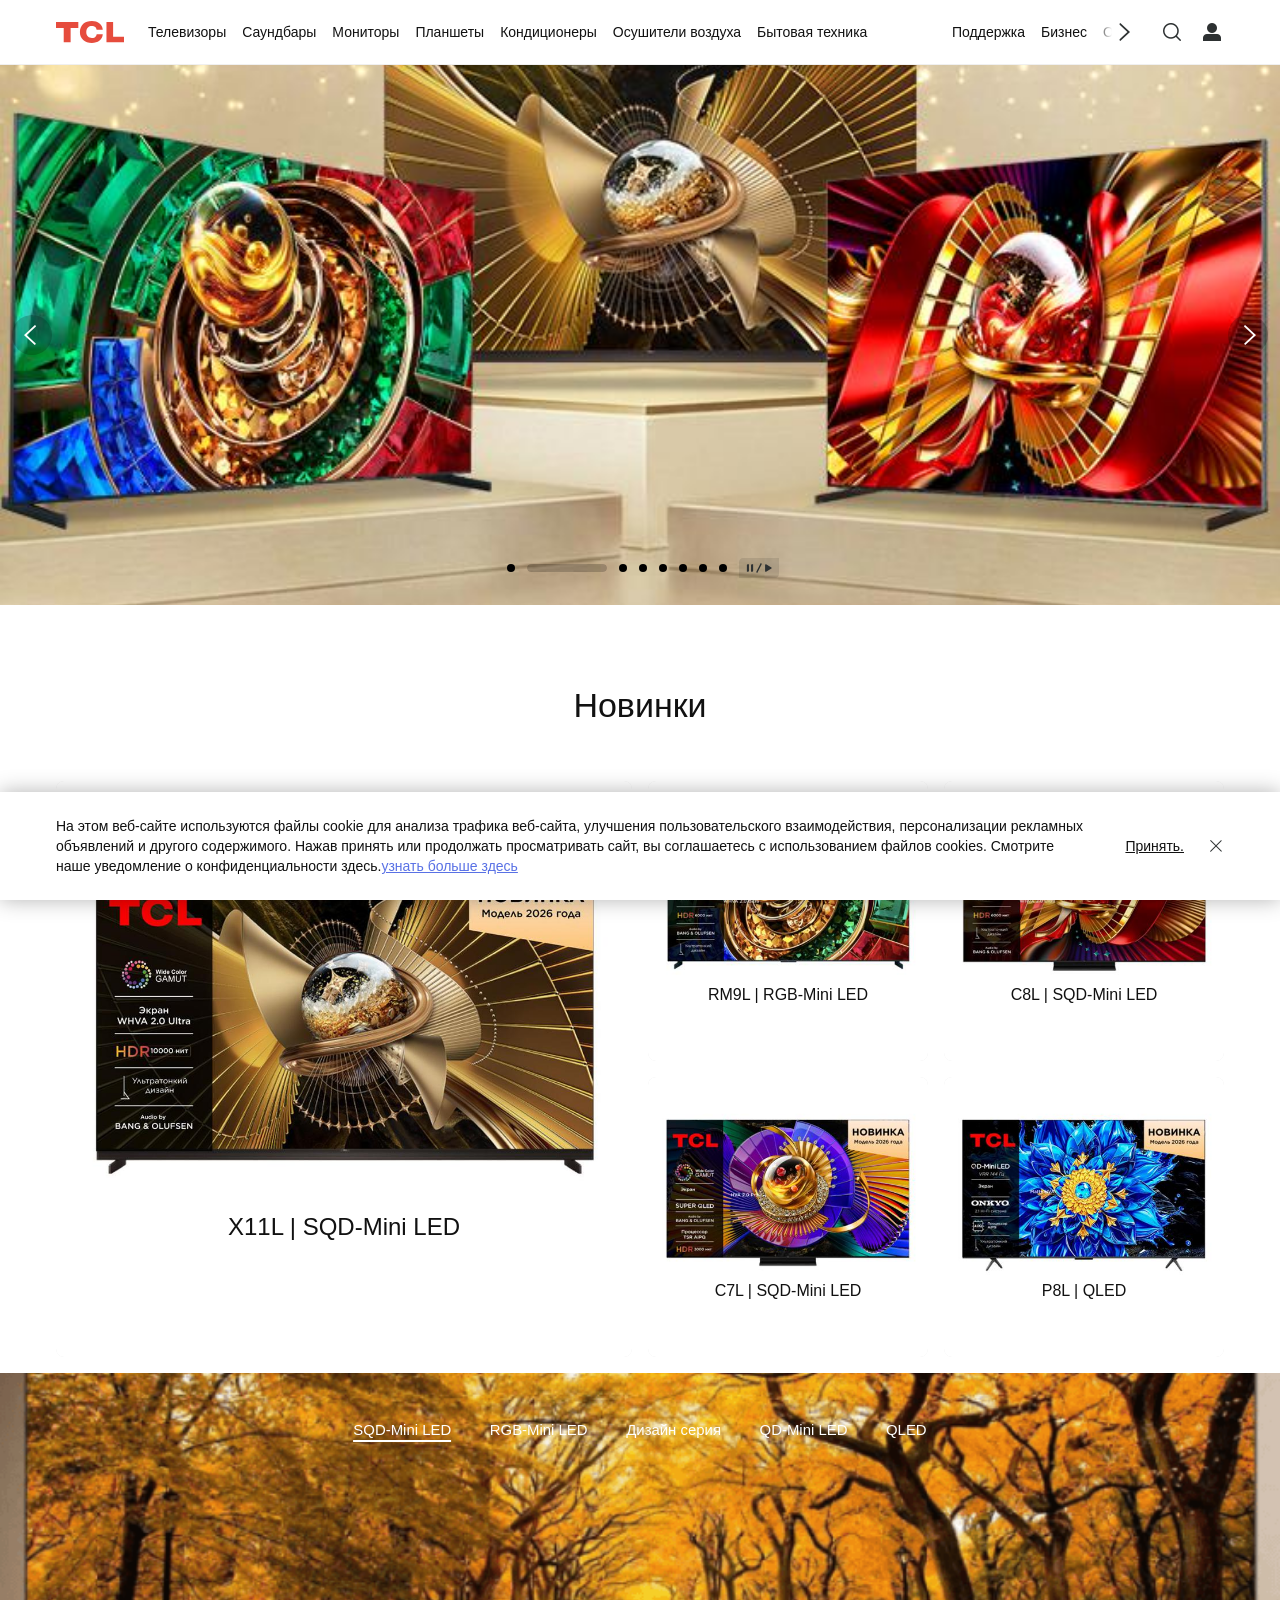
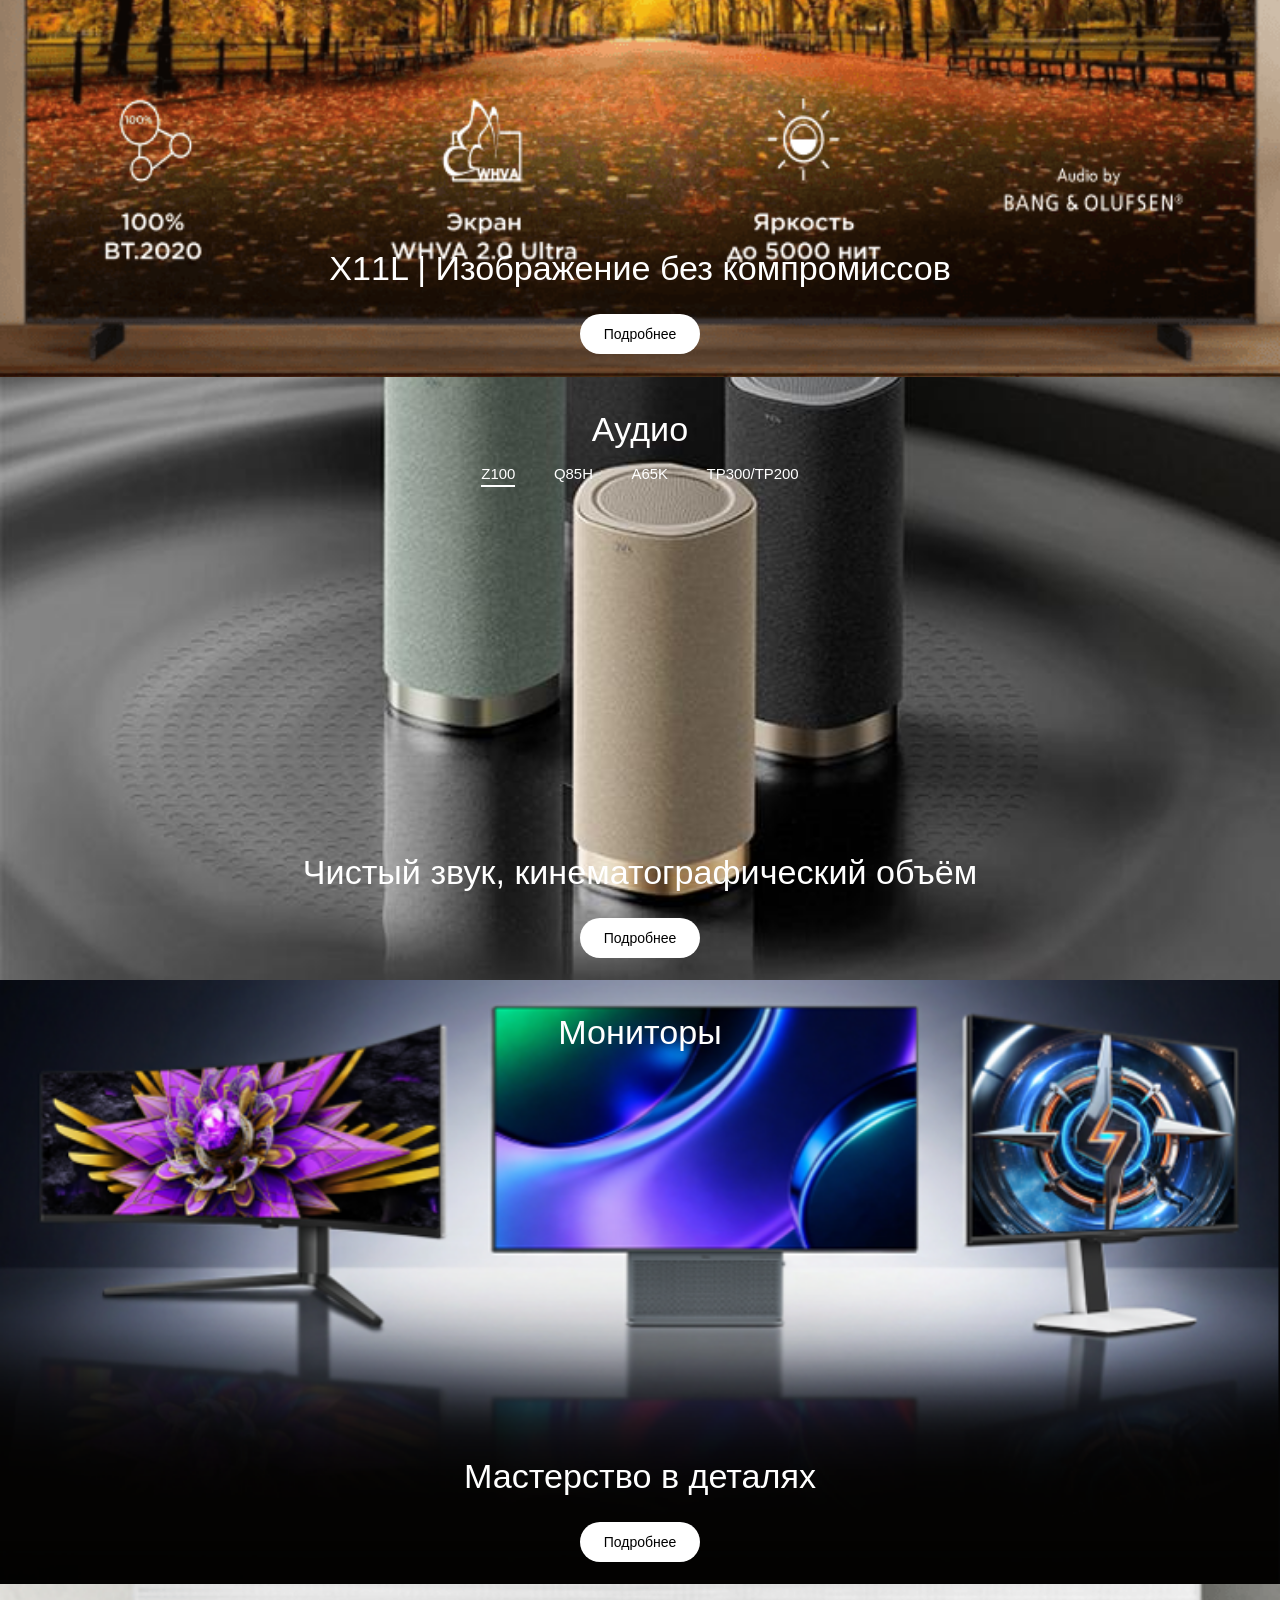
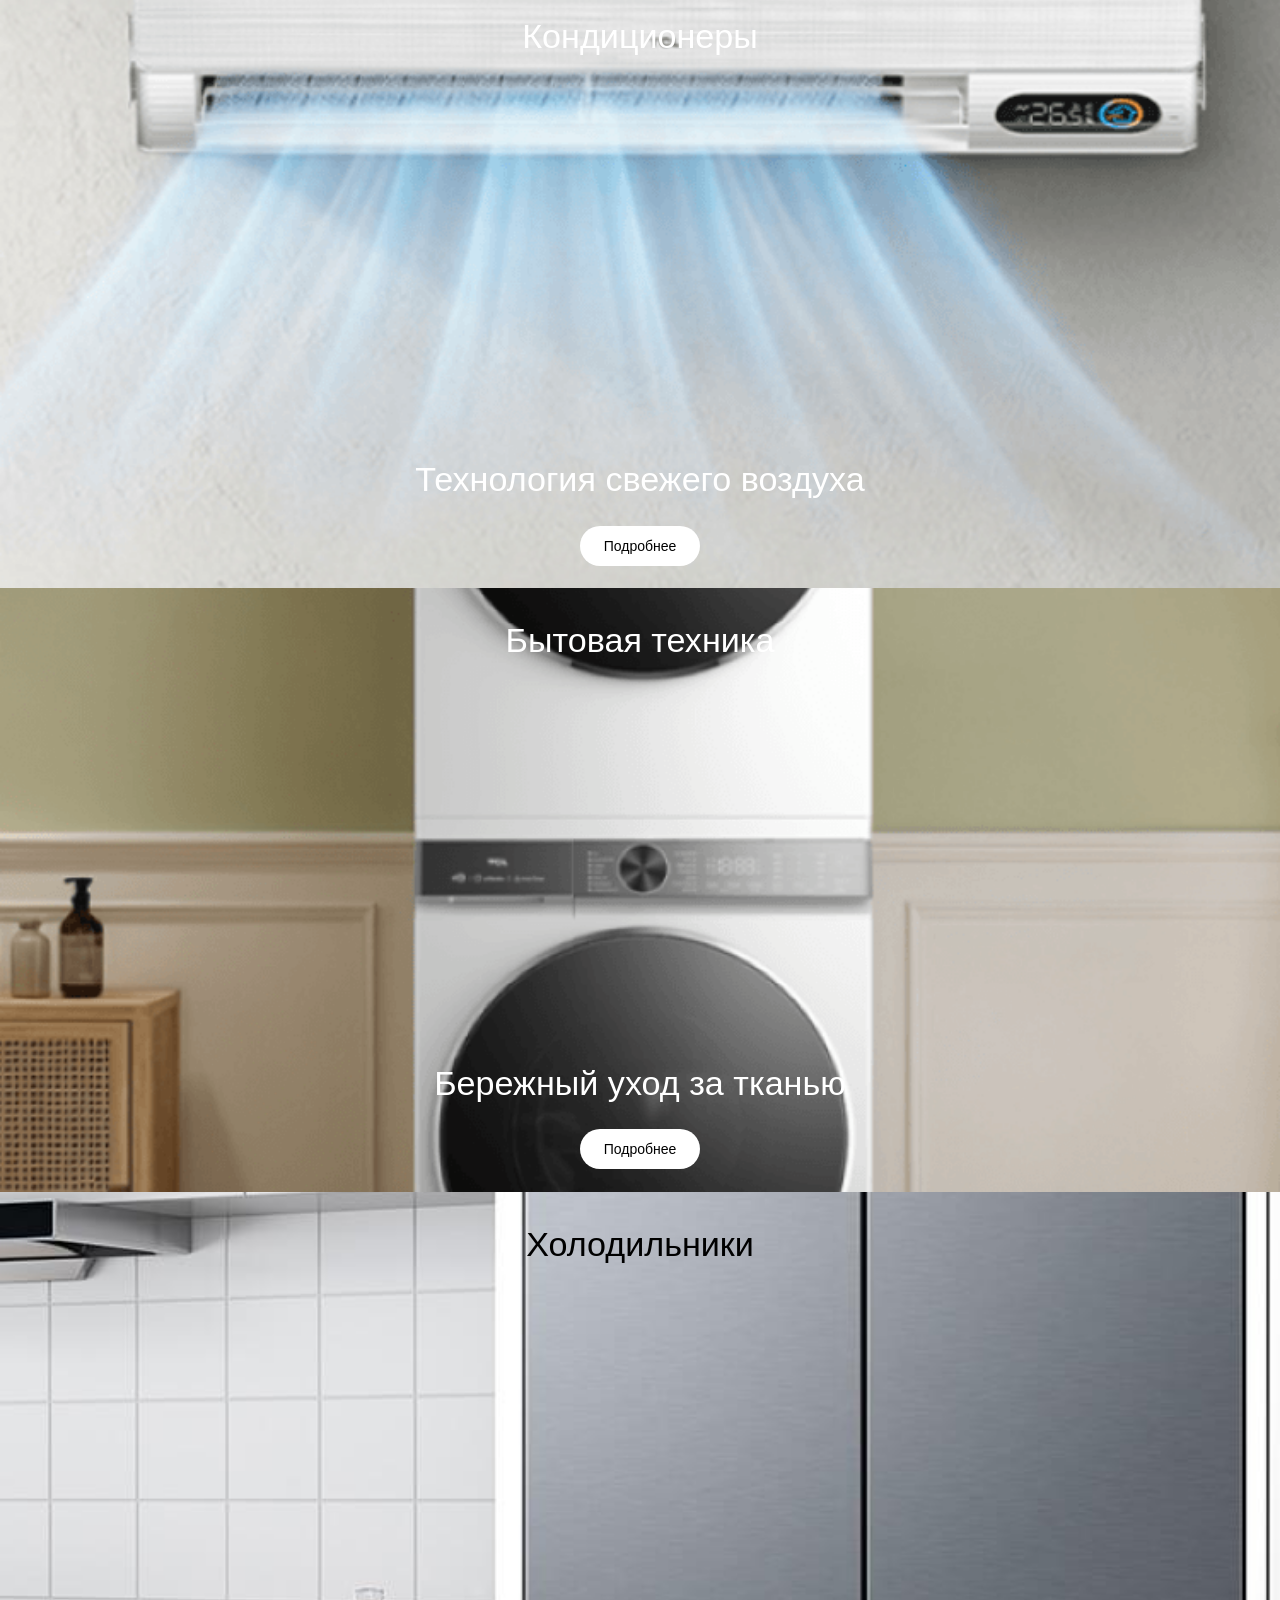
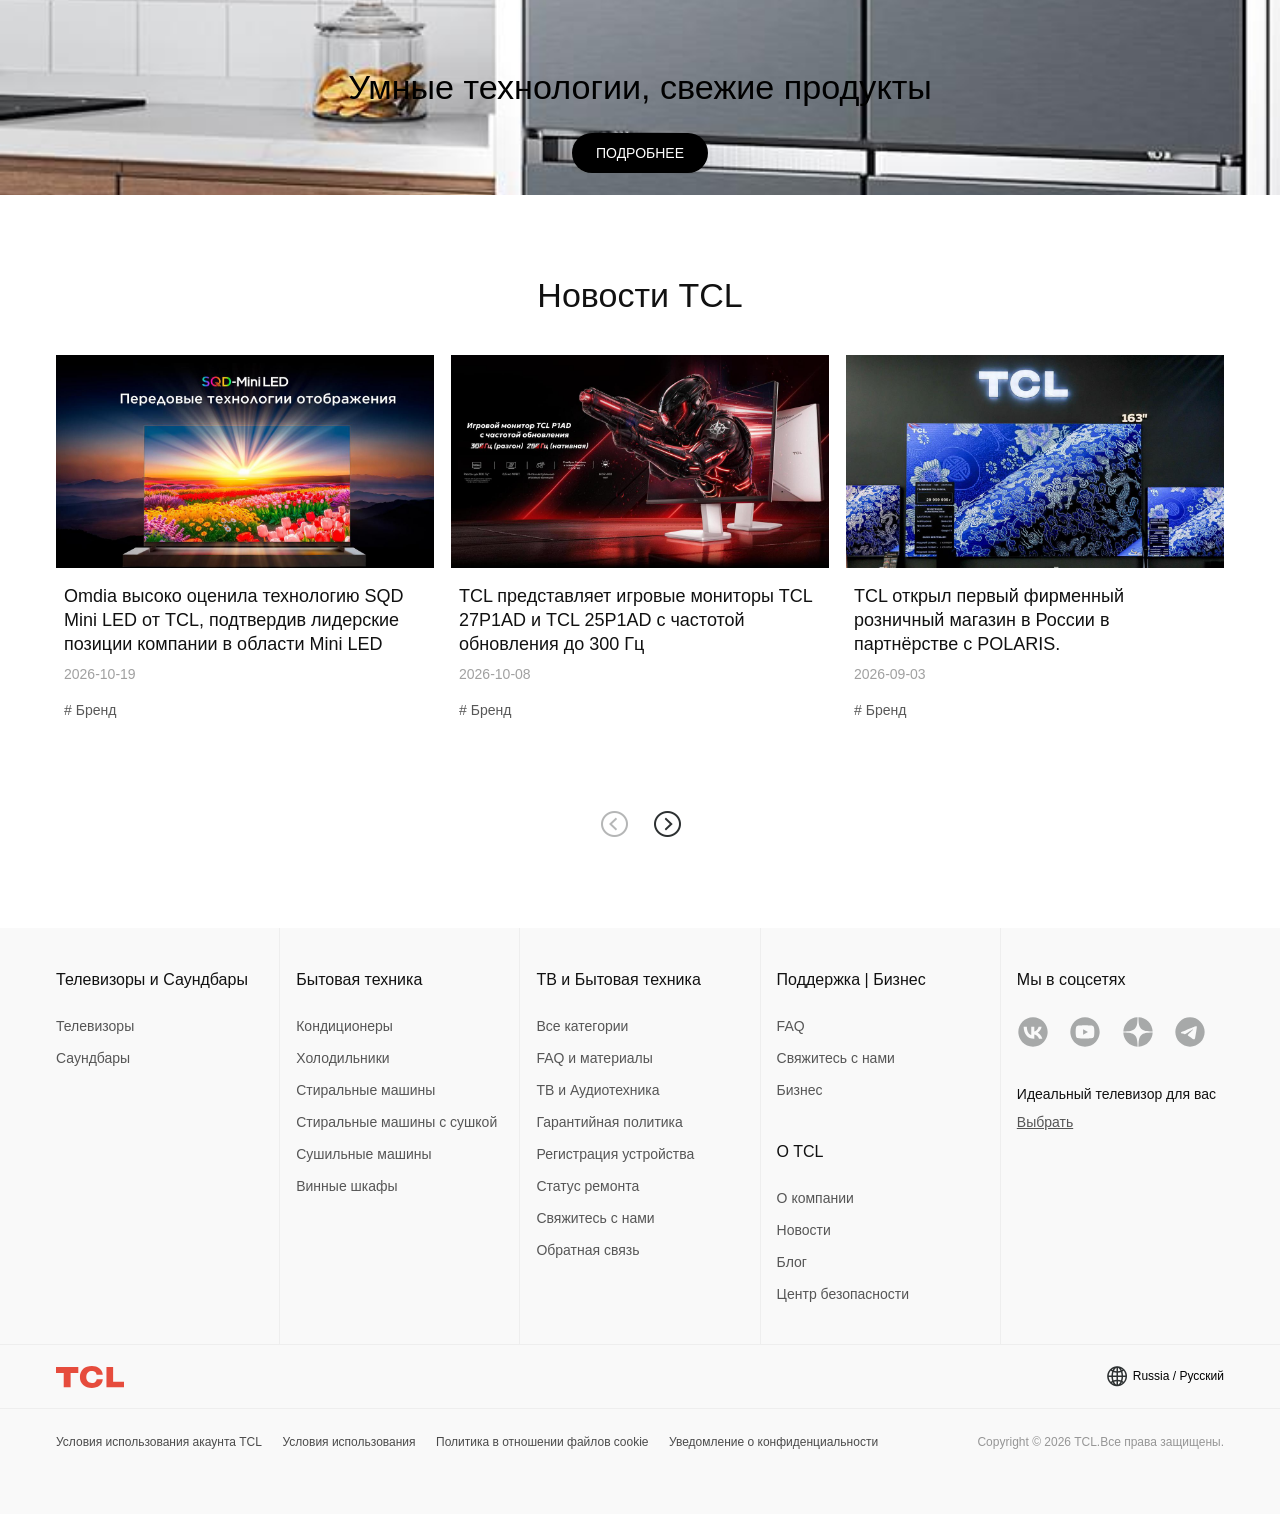
==== index.html @ aa9403be "Fix support panel positioning on mobile viewports" ====
<!DOCTYPE html>
<html lang="ru-RU" data-i18n-dictionary-src="assets/7ce40ca46fc94c44.json">
	<head>
	<meta charset="UTF-8"/>
	
		<title>TCL официальный сайт | ТВ | Кондиционеры | Бытовая техника | TCL Россия</title>
		<meta name="keywords" content="телевизор tcl,тсл телевизор,tcl официальный сайт"/>
		
		<meta name="title" content="TCL официальный сайт | ТВ | Кондиционеры | Бытовая техника | TCL Россия"/>
		<meta name="description" content="TCL - ведущий производитель и ваш надежный партнер в мире электроники и бытовой техники.  Посетите официальный сайт TCL и узнайте больше о наших продуктах. Наслаждайтесь качеством и инновациями вместе с TCL."/>
	
	
	<meta name="pageTitle" content="Официальный сайт TCL - телевизоры и бытовая техника от производителя | TCL Россия "/>
	<meta name="template" content="landing-page-template"/>
	<meta property="og:url" content="https://www.tcl.com/ru/ru"/>
	<meta property="og:title" content="brandsite Home"/>
	<meta property="og:description" content="TCL brand website"/>
	<meta property="og:image" content="assets/2ea41dabae3b292f.jpg"/>
	<meta property="og:image:alt" content="TV product map"/>
	
	
	<meta property="og:type" content="website"/>
	<meta property="og:locale" content="ru_RU"/>
	<meta property="og:app_id" content="312346537452"/>
	<meta name="twitter:card" content="summary_large_image"/>
	
	<meta name="twitter:title" content="brandsite Home"/>
	<meta name="twitter:description" content="TCL brand website"/>
	<meta name="twitter:image" content="assets/2ea41dabae3b292f.jpg"/>
	<meta name="twitter:image:alt" content="TV product map"/>
	
	
	
	
	
	
	
	
	<meta name="viewport" content="width=device-width, initial-scale=1.0, maximum-scale=1.0, user-scalable=0"/>
	
	<link rel="shortcut icon" href="assets/c03fb768f25a1258.ico" type="image/x-icon"/>
	<link rel="icon" href="assets/a84aa3b4e1b37349.gif" type="image/gif"/>

	
	<link rel="canonical" href="https://www.tcl.com/ru/ru"/>
	<link rel="alternate" hreflang="x-default" href="https://www.tcl.com/global/en"> 
<link rel="alternate" hreflang="en" href="https://www.tcl.com/global/en"> 
<link rel="alternate" hreflang="en-sa" href="https://www.tcl.com/sa/en"> 
<link rel="alternate" hreflang="ar-sa" href="https://www.tcl.com/sa/ar"> 
<link rel="alternate" hreflang="tr-tr" href="https://www.tcl.com/tr/tr"> 
<link rel="alternate" hreflang="tr" href="https://www.tcl.com/tr/tr"> 
<link rel="alternate" hreflang="en-tr" href="https://www.tcl.com/tr/en"> 
<link rel="alternate" hreflang="en-BH" href="https://www.tcl.com/gulf/en"> 
<link rel="alternate" hreflang="en-KW" href="https://www.tcl.com/gulf/en"> 
<link rel="alternate" hreflang="en-OM" href="https://www.tcl.com/gulf/en"> 
<link rel="alternate" hreflang="en-QA" href="https://www.tcl.com/gulf/en"> 
<link rel="alternate" hreflang="en-AE" href="https://www.tcl.com/gulf/en"> 
<link rel="alternate" hreflang="ar" href="https://www.tcl.com/gulf/ar"> 
<link rel="alternate" hreflang="en-CY" href="https://www.tcl.com/levant/en"> 
<link rel="alternate" hreflang="en-JO" href="https://www.tcl.com/levant/en"> 
<link rel="alternate" hreflang="en-LB" href="https://www.tcl.com/levant/en"> 
<link rel="alternate" hreflang="en-PS" href="https://www.tcl.com/levant/en"> 
<link rel="alternate" hreflang="en-SY" href="https://www.tcl.com/levant/en"> 
<link rel="alternate" hreflang="ar-CY" href="https://www.tcl.com/levant/ar"> 
<link rel="alternate" hreflang="ar-JO" href="https://www.tcl.com/levant/ar"> 
<link rel="alternate" hreflang="ar-LB" href="https://www.tcl.com/levant/ar"> 
<link rel="alternate" hreflang="ar-PS" href="https://www.tcl.com/levant/ar"> 
<link rel="alternate" hreflang="ar-SY" href="https://www.tcl.com/levant/ar"> 
<link rel="alternate" hreflang="en-il" href="https://www.tcl.com/il/en"> 
<link rel="alternate" hreflang="en-iq" href="https://www.tcl.com/iq/en"> 
<link rel="alternate" hreflang="ar-iq" href="https://www.tcl.com/iq/ar"> 
<link rel="alternate" hreflang="en-BI" href="https://www.tcl.com/eastafrica/en"> 
<link rel="alternate" hreflang="en-CD" href="https://www.tcl.com/eastafrica/en"> 
<link rel="alternate" hreflang="en-KE" href="https://www.tcl.com/eastafrica/en"> 
<link rel="alternate" hreflang="en-RW" href="https://www.tcl.com/eastafrica/en"> 
<link rel="alternate" hreflang="en-SS" href="https://www.tcl.com/eastafrica/en"> 
<link rel="alternate" hreflang="en-TZ" href="https://www.tcl.com/eastafrica/en"> 
<link rel="alternate" hreflang="en-UG" href="https://www.tcl.com/eastafrica/en"> 
<link rel="alternate" hreflang="en-ZA" href="https://www.tcl.com/southafrica/en"> 
<link rel="alternate" hreflang="en-BJ" href="https://www.tcl.com/westafrica/en"> 
<link rel="alternate" hreflang="en-BF" href="https://www.tcl.com/westafrica/en"> 
<link rel="alternate" hreflang="en-CV" href="https://www.tcl.com/westafrica/en"> 
<link rel="alternate" hreflang="en-CI" href="https://www.tcl.com/westafrica/en"> 
<link rel="alternate" hreflang="en-GM" href="https://www.tcl.com/westafrica/en"> 
<link rel="alternate" hreflang="en-GH" href="https://www.tcl.com/westafrica/en"> 
<link rel="alternate" hreflang="en-GN" href="https://www.tcl.com/westafrica/en"> 
<link rel="alternate" hreflang="en-GW" href="https://www.tcl.com/westafrica/en"> 
<link rel="alternate" hreflang="en-LR" href="https://www.tcl.com/westafrica/en"> 
<link rel="alternate" hreflang="en-ML" href="https://www.tcl.com/westafrica/en"> 
<link rel="alternate" hreflang="en-MR" href="https://www.tcl.com/westafrica/en"> 
<link rel="alternate" hreflang="en-NE" href="https://www.tcl.com/westafrica/en"> 
<link rel="alternate" hreflang="en-SH" href="https://www.tcl.com/westafrica/en"> 
<link rel="alternate" hreflang="en-SN" href="https://www.tcl.com/westafrica/en"> 
<link rel="alternate" hreflang="en-SL" href="https://www.tcl.com/westafrica/en"> 
<link rel="alternate" hreflang="en-TG" href="https://www.tcl.com/westafrica/en"> 
<link rel="alternate" hreflang="fr-BJ" href="https://www.tcl.com/westafrica/fr"> 
<link rel="alternate" hreflang="fr-BF" href="https://www.tcl.com/westafrica/fr"> 
<link rel="alternate" hreflang="fr-CV" href="https://www.tcl.com/westafrica/fr"> 
<link rel="alternate" hreflang="fr-CI" href="https://www.tcl.com/westafrica/fr"> 
<link rel="alternate" hreflang="fr-GM" href="https://www.tcl.com/westafrica/fr"> 
<link rel="alternate" hreflang="fr-GH" href="https://www.tcl.com/westafrica/fr"> 
<link rel="alternate" hreflang="fr-GN" href="https://www.tcl.com/westafrica/fr"> 
<link rel="alternate" hreflang="fr-GW" href="https://www.tcl.com/westafrica/fr"> 
<link rel="alternate" hreflang="fr-LR" href="https://www.tcl.com/westafrica/fr"> 
<link rel="alternate" hreflang="fr-ML" href="https://www.tcl.com/westafrica/fr"> 
<link rel="alternate" hreflang="fr-MR" href="https://www.tcl.com/westafrica/fr"> 
<link rel="alternate" hreflang="fr-NE" href="https://www.tcl.com/westafrica/fr"> 
<link rel="alternate" hreflang="fr-NG" href="https://www.tcl.com/westafrica/fr"> 
<link rel="alternate" hreflang="fr-SH" href="https://www.tcl.com/westafrica/fr"> 
<link rel="alternate" hreflang="fr-SN" href="https://www.tcl.com/westafrica/fr"> 
<link rel="alternate" hreflang="fr-SL" href="https://www.tcl.com/westafrica/fr"> 
<link rel="alternate" hreflang="fr-TG" href="https://www.tcl.com/westafrica/fr"> 
<link rel="alternate" hreflang="en-DZ" href="https://www.tcl.com/northafrica/en"> 
<link rel="alternate" hreflang="en-LY" href="https://www.tcl.com/northafrica/en"> 
<link rel="alternate" hreflang="en-SD" href="https://www.tcl.com/northafrica/en"> 
<link rel="alternate" hreflang="en-TN" href="https://www.tcl.com/northafrica/en"> 
<link rel="alternate" hreflang="en-EH" href="https://www.tcl.com/northafrica/en"> 
<link rel="alternate" hreflang="ar-DZ" href="https://www.tcl.com/northafrica/ar"> 
<link rel="alternate" hreflang="ar-LY" href="https://www.tcl.com/northafrica/ar"> 
<link rel="alternate" hreflang="ar-SD" href="https://www.tcl.com/northafrica/ar"> 
<link rel="alternate" hreflang="ar-TN" href="https://www.tcl.com/northafrica/ar"> 
<link rel="alternate" hreflang="ar-EH" href="https://www.tcl.com/northafrica/ar"> 
<link rel="alternate" hreflang="fr-DZ" href="https://www.tcl.com/northafrica/fr"> 
<link rel="alternate" hreflang="fr-EG" href="https://www.tcl.com/northafrica/fr"> 
<link rel="alternate" hreflang="fr-LY" href="https://www.tcl.com/northafrica/fr"> 
<link rel="alternate" hreflang="fr-SD" href="https://www.tcl.com/northafrica/fr"> 
<link rel="alternate" hreflang="fr-TN" href="https://www.tcl.com/northafrica/fr"> 
<link rel="alternate" hreflang="fr-EH" href="https://www.tcl.com/northafrica/fr"> 
<link rel="alternate" hreflang="en-in" href="https://www.tcl.com/in/en"> 
<link rel="alternate" hreflang="ja-jp" href="https://www.tcl.com/jp/ja"> 
<link rel="alternate" hreflang="ja" href="https://www.tcl.com/jp/ja"> 
<link rel="alternate" hreflang="en-my" href="https://www.tcl.com/my/en"> 
<link rel="alternate" hreflang="id-id" href="https://www.tcl.com/id/id"> 
<link rel="alternate" hreflang="id" href="https://www.tcl.com/id/id"> 
<link rel="alternate" hreflang="en-pk" href="https://www.tcl.com/pk/en"> 
<link rel="alternate" hreflang="vi-vn" href="https://www.tcl.com/vn/vi"> 
<link rel="alternate" hreflang="vi" href="https://www.tcl.com/vn/vi"> 
<link rel="alternate" hreflang="th-th" href="https://www.tcl.com/th/th"> 
<link rel="alternate" hreflang="th" href="https://www.tcl.com/th/th"> 
<link rel="alternate" hreflang="pt-br" href="https://www.tcl.com/br/pt"> 
<link rel="alternate" hreflang="pt" href="https://www.tcl.com/br/pt"> 
<link rel="alternate" hreflang="ru-ru" href="https://www.tcl.com/ru/ru"> 
<link rel="alternate" hreflang="en-AT" href="https://www.tcl.com/eu/en"> 
<link rel="alternate" hreflang="en-BE" href="https://www.tcl.com/eu/en"> 
<link rel="alternate" hreflang="en-BG" href="https://www.tcl.com/eu/en"> 
<link rel="alternate" hreflang="en-HR" href="https://www.tcl.com/eu/en"> 
<link rel="alternate" hreflang="en-CZ" href="https://www.tcl.com/eu/en"> 
<link rel="alternate" hreflang="en-DK" href="https://www.tcl.com/eu/en"> 
<link rel="alternate" hreflang="en-EE" href="https://www.tcl.com/eu/en"> 
<link rel="alternate" hreflang="en-FI" href="https://www.tcl.com/eu/en"> 
<link rel="alternate" hreflang="en-FR" href="https://www.tcl.com/eu/en"> 
<link rel="alternate" hreflang="en-DE" href="https://www.tcl.com/eu/en"> 
<link rel="alternate" hreflang="en-GR" href="https://www.tcl.com/eu/en"> 
<link rel="alternate" hreflang="en-HU" href="https://www.tcl.com/eu/en"> 
<link rel="alternate" hreflang="en-IT" href="https://www.tcl.com/eu/en"> 
<link rel="alternate" hreflang="en-LV" href="https://www.tcl.com/eu/en"> 
<link rel="alternate" hreflang="en-LT" href="https://www.tcl.com/eu/en"> 
<link rel="alternate" hreflang="en-LU" href="https://www.tcl.com/eu/en"> 
<link rel="alternate" hreflang="en-MT" href="https://www.tcl.com/eu/en"> 
<link rel="alternate" hreflang="en-NL" href="https://www.tcl.com/eu/en"> 
<link rel="alternate" hreflang="en-PL" href="https://www.tcl.com/eu/en"> 
<link rel="alternate" hreflang="en-PT" href="https://www.tcl.com/eu/en"> 
<link rel="alternate" hreflang="en-RO" href="https://www.tcl.com/eu/en"> 
<link rel="alternate" hreflang="en-SK" href="https://www.tcl.com/eu/en"> 
<link rel="alternate" hreflang="en-SI" href="https://www.tcl.com/eu/en"> 
<link rel="alternate" hreflang="en-ES" href="https://www.tcl.com/eu/en"> 
<link rel="alternate" hreflang="en-SE" href="https://www.tcl.com/eu/en"> 
<link rel="alternate" hreflang="es-mx" href="https://www.tcl.com/mx/es"> 
<link rel="alternate" hreflang="bg-bg" href="https://www.tcl.com/bg/bg"> 
<link rel="alternate" hreflang="bg" href="https://www.tcl.com/bg/bg"> 
<link rel="alternate" hreflang="zh-cn" href="https://www.tcl.com/cn/zh"> 
<link rel="alternate" hreflang="zh" href="https://www.tcl.com/cn/zh"> 
<link rel="alternate" hreflang="en-gb" href="https://www.tcl.com/uk/en"> 
<link rel="alternate" hreflang="en-ie" href="https://www.tcl.com/ie/en"> 
<link rel="alternate" hreflang="en-ph" href="https://www.tcl.com/ph/en"> 
<link rel="alternate" hreflang="en-JM" href="https://www.tcl.com/latin/en"> 
<link rel="alternate" hreflang="en-FK" href="https://www.tcl.com/latin/en"> 
<link rel="alternate" hreflang="es" href="https://www.tcl.com/latin/es"> 
<link rel="alternate" hreflang="fr-fr" href="https://www.tcl.com/fr/fr"> 
<link rel="alternate" hreflang="fr" href="https://www.tcl.com/fr/fr"> 
<link rel="alternate" hreflang="es-ec" href="https://www.tcl.com/ec/es"> 
<link rel="alternate" hreflang="fr-be" href="https://www.tcl.com/be/fr"> 
<link rel="alternate" hreflang="nl-be" href="https://www.tcl.com/be/nl"> 
<link rel="alternate" hreflang="nl" href="https://www.tcl.com/be/nl"> 
<link rel="alternate" hreflang="en-sg" href="https://www.tcl.com/sg/en"> 
<link rel="alternate" hreflang="en-co" href="https://www.tcl.com/co/en"> 
<link rel="alternate" hreflang="es-co" href="https://www.tcl.com/co/es"> 
<link rel="alternate" hreflang="nl-nl" href="https://www.tcl.com/nl/nl"> 
<link rel="alternate" hreflang="it-it" href="https://www.tcl.com/it/it"> 
<link rel="alternate" hreflang="it" href="https://www.tcl.com/it/it"> 
<link rel="alternate" hreflang="es-es" href="https://www.tcl.com/es/es"> 
<link rel="alternate" hreflang="de-de" href="https://www.tcl.com/de/de"> 
<link rel="alternate" hreflang="de" href="https://www.tcl.com/de/de"> 
<link rel="alternate" hreflang="pl-pl" href="https://www.tcl.com/pl/pl"> 
<link rel="alternate" hreflang="pl" href="https://www.tcl.com/pl/pl"> 
<link rel="alternate" hreflang="es-ar" href="https://www.tcl.com/ar/es"> 
<link rel="alternate" hreflang="de-AT" href="https://www.tcl.com/at/de"> 
<link rel="alternate" hreflang="es-uy" href="https://www.tcl.com/uy/es"> 
<link rel="alternate" hreflang="cs-cz" href="https://www.tcl.com/cz/cs"> 
<link rel="alternate" hreflang="cs" href="https://www.tcl.com/cz/cs"> 
<link rel="alternate" hreflang="pt-pt" href="https://www.tcl.com/pt/pt"> 
<link rel="alternate" hreflang="el-gr" href="https://www.tcl.com/gr/el"> 
<link rel="alternate" hreflang="el" href="https://www.tcl.com/gr/el"> 
<link rel="alternate" hreflang="en-mn" href="https://www.tcl.com/mn/en"> 
<link rel="alternate" hreflang="mn-mn" href="https://www.tcl.com/mn/mn"> 
<link rel="alternate" hreflang="mn" href="https://www.tcl.com/mn/mn"> 
<link rel="alternate" hreflang="sk-sk" href="https://www.tcl.com/sk/sk"> 
<link rel="alternate" hreflang="sk" href="https://www.tcl.com/sk/sk"> 
<link rel="alternate" hreflang="sv-se" href="https://www.tcl.com/se/sv"> 
<link rel="alternate" hreflang="sv" href="https://www.tcl.com/se/sv"> 
<link rel="alternate" hreflang="hr-hr" href="https://www.tcl.com/hr/hr"> 
<link rel="alternate" hreflang="hr" href="https://www.tcl.com/hr/hr"> 
<link rel="alternate" hreflang="en-kz" href="https://www.tcl.com/kz/en"> 
<link rel="alternate" hreflang="ru-kz" href="https://www.tcl.com/kz/ru"> 
<link rel="alternate" hreflang="hu-hu" href="https://www.tcl.com/hu/hu"> 
<link rel="alternate" hreflang="hu" href="https://www.tcl.com/hu/hu"> 
<link rel="alternate" hreflang="et-ee" href="https://www.tcl.com/ee/et"> 
<link rel="alternate" hreflang="et" href="https://www.tcl.com/ee/et"> 
<link rel="alternate" hreflang="en-kr" href="https://www.tcl.com/kr/en"> 
<link rel="alternate" hreflang="ko-kr" href="https://www.tcl.com/kr/ko"> 
<link rel="alternate" hreflang="ko" href="https://www.tcl.com/kr/ko"> 
<link rel="alternate" hreflang="sr-rs" href="https://www.tcl.com/rs/sr"> 
<link rel="alternate" hreflang="sr" href="https://www.tcl.com/rs/sr"> 
<link rel="alternate" hreflang="en-MV" href="https://www.tcl.com/asia/en"> 
<link rel="alternate" hreflang="en-BT" href="https://www.tcl.com/asia/en"> 
<link rel="alternate" hreflang="ru" href="https://www.tcl.com/asia/ru"> 
<link rel="alternate" hreflang="ro-ro" href="https://www.tcl.com/ro/ro"> 
<link rel="alternate" hreflang="ro" href="https://www.tcl.com/ro/ro"> 
<link rel="alternate" hreflang="uk-ua" href="https://www.tcl.com/ua/uk"> 
<link rel="alternate" hreflang="uk" href="https://www.tcl.com/ua/uk"> 
<link rel="alternate" hreflang="fi-fi" href="https://www.tcl.com/fi/fi"> 
<link rel="alternate" hreflang="fi" href="https://www.tcl.com/fi/fi"> 
<link rel="alternate" hreflang="nb-no" href="https://www.tcl.com/no/nb"> 
<link rel="alternate" hreflang="nb" href="https://www.tcl.com/no/nb"> 
<link rel="alternate" hreflang="da-dk" href="https://www.tcl.com/dk/da"> 
<link rel="alternate" hreflang="da" href="https://www.tcl.com/dk/da"> 
<link rel="alternate" hreflang="en-hk" href="https://www.tcl.com/hk/en"> 
<link rel="alternate" hreflang="zh-Hant-HK" href="https://www.tcl.com/hk/zh-hk"> 
<link rel="alternate" hreflang="zh-Hant" href="https://www.tcl.com/hk/zh-hk"> 
<link rel="alternate" hreflang="fr-pf" href="https://www.tcl.com/pf/fr"> 
<link rel="alternate" hreflang="ru-ge" href="https://www.tcl.com/ge/ru"> 
<link rel="alternate" hreflang="en-au" href="https://www.tcl.com/au/en"> 
<link rel="alternate" hreflang="sl-sl" href="https://www.tcl.com/sl/sl"> 
<link rel="alternate" hreflang="sl" href="https://www.tcl.com/sl/sl"> 
<link rel="alternate" hreflang="be-by" href="https://www.tcl.com/by/be"> 
<link rel="alternate" hreflang="be" href="https://www.tcl.com/by/be"> 
<link rel="alternate" hreflang="es-py" href="https://www.tcl.com/py/es"> 
<link rel="alternate" hreflang="de-ch" href="https://www.tcl.com/ch/de"> 
<link rel="alternate" hreflang="en-ch" href="https://www.tcl.com/ch/en"> 
<link rel="alternate" hreflang="mk-mk" href="https://www.tcl.com/mk/mk"> 
<link rel="alternate" hreflang="mk" href="https://www.tcl.com/mk/mk"> 
<link rel="alternate" hreflang="es-pe" href="https://www.tcl.com/pe/es"> 
<link rel="alternate" hreflang="fr-MA" href="https://www.tcl.com/ma/fr"> 
<link rel="alternate" hreflang="en-nz" href="https://www.tcl.com/nz/en"> 
<link rel="alternate" hreflang="en-eg" href="https://www.tcl.com/eg/en"> 
<link rel="alternate" hreflang="ar-eg" href="https://www.tcl.com/eg/ar"> 
<link rel="alternate" hreflang="en-us " href="https://us.tcl.com/"> 
<link rel="alternate" hreflang="en-ca     " href="https://ca-en.tcl.com/"> 
<link rel="alternate" hreflang="fr-ca" href="https://ca-fr.tcl.com/"> 
<link rel="alternate" hreflang="x-default" href="https://www.tcl.com/ru/ru"> 


	
	<script src="assets/bb407a8ad79e1c9f.json"></script>
	
		
	
	
	
		
    
<link rel="stylesheet" href="assets/1f441dcaa679e597.css" type="text/css">



	

	


    
<link rel="stylesheet" href="assets/20763c0066673d68.css" type="text/css">
<script src="assets/07dd0e4d683c27a0.js"></script>
<script src="assets/21108cdb82801ce8.js"></script>







	
    
    

    

    
    
    
<link rel="stylesheet" href="assets/29aec44756ee2054.css" type="text/css">
<link rel="stylesheet" href="assets/6129ff410d529d38.css" type="text/css">



    

	

	
	
		
    
<link rel="stylesheet" href="assets/c541e4f730df43c1.css" type="text/css">



		
		
		
		
		
		
		
		
		
		
	

	
	
		
	

	
	<script type="application/ld+json">
{
"@context": "https://schema.org",
"@type": "WebSite",
"name": "TCL",
"alternateName": ["TCL Official", "TCL Electronics", "TCL Brand", "tcl.com"],
"url": "https://www.tcl.com/"
}
</script>

	
	<script type="application/ld+json">{"@type":"Organization","logo":"assets/adc0ee944d8b843c.ico","@context":"https://schema.org","url":"https://www.tcl.com/ru/ru"}</script>

	
	

	
	
</head>
	<body class="page basicpage" id="page-fce87fbea8">
		
		
		
			
			
    
<script src="assets/8e543dc609e4456f.js"></script>



			
			<input type="hidden" name="rootPath" id="rootPath" value="/ru/ru"/>
			<input type="hidden" name="rootRes" id="rootRes" value="/content/brandsite/ru/ru"/>
			<input type="hidden" name="siteName" id="siteName" value="Russia / Pусский"/>
			<input type="hidden" name="regionName" id="regionName" value="Europe"/>
			<input type="hidden" name="countryCode" id="countryCode" value="RU"/>
			<input type="hidden" name="languageCode" id="languageCode" value="ru"/>
			<input type="hidden" name="areaCode" id="areaCode"/>
			<script type="text/javascript">
				Granite.I18n.setLocale(document.getElementById('languageCode').value);
			</script>
			




			



			
<div class="root container responsivegrid">

    
    
    
    <div id="container-d3fa4bc94c" class="cmp-container">
        
        <div class="container responsivegrid">

    
    
    
    <div id="container-586a0cef17" class="cmp-container">
        
        <div class="experiencefragment">
<div id="experiencefragment-06777fef5e" class="cmp-experiencefragment cmp-experiencefragment--header">


    
    <div id="container-a54f62de1c" class="cmp-container">
        


<div class="aem-Grid aem-Grid--12 aem-Grid--default--12 ">
    
    <div class="select-country aem-GridColumn aem-GridColumn--default--12">
	<input type="hidden" id="allSiteList" value="{&#34;AD&#34;:[{&#34;name&#34;:&#34;Europe/ English&#34;,&#34;link&#34;:&#34;/eu/en&#34;}],&#34;AE&#34;:[{&#34;name&#34;:&#34;Gulf / English&#34;,&#34;link&#34;:&#34;/gulf/en&#34;},{&#34;name&#34;:&#34;Gulf / العربية&#34;,&#34;link&#34;:&#34;/gulf/ar&#34;}],&#34;AG&#34;:[{&#34;name&#34;:&#34;Latin / Español&#34;,&#34;link&#34;:&#34;/latin/es&#34;},{&#34;name&#34;:&#34;Latin / English&#34;,&#34;link&#34;:&#34;/latin/en&#34;}],&#34;AL&#34;:[{&#34;name&#34;:&#34;Europe/ English&#34;,&#34;link&#34;:&#34;/eu/en&#34;}],&#34;AM&#34;:[{&#34;name&#34;:&#34;Asia / English&#34;,&#34;link&#34;:&#34;/asia/en&#34;},{&#34;name&#34;:&#34;Asia / Pусский&#34;,&#34;link&#34;:&#34;/asia/ru&#34;}],&#34;AO&#34;:[{&#34;name&#34;:&#34;TCL West Africa / English&#34;,&#34;link&#34;:&#34;/westafrica/en&#34;},{&#34;name&#34;:&#34;TCL West Africa / Français&#34;,&#34;link&#34;:&#34;/westafrica/fr&#34;}],&#34;AR&#34;:[{&#34;name&#34;:&#34;Argentina / Español&#34;,&#34;link&#34;:&#34;/ar/es&#34;}],&#34;AT&#34;:[{&#34;name&#34;:&#34;Austria / Deutsch&#34;,&#34;link&#34;:&#34;/at/de&#34;}],&#34;AU&#34;:[{&#34;name&#34;:&#34;Australia / English&#34;,&#34;link&#34;:&#34;/au/en&#34;}],&#34;AW&#34;:[{&#34;name&#34;:&#34;Latin / Español&#34;,&#34;link&#34;:&#34;/latin/es&#34;},{&#34;name&#34;:&#34;Latin / English&#34;,&#34;link&#34;:&#34;/latin/en&#34;}],&#34;AX&#34;:[{&#34;name&#34;:&#34;Europe/ English&#34;,&#34;link&#34;:&#34;/eu/en&#34;}],&#34;AZ&#34;:[{&#34;name&#34;:&#34;Asia / English&#34;,&#34;link&#34;:&#34;/asia/en&#34;},{&#34;name&#34;:&#34;Asia / Pусский&#34;,&#34;link&#34;:&#34;/asia/ru&#34;}],&#34;BA&#34;:[{&#34;name&#34;:&#34;Europe/ English&#34;,&#34;link&#34;:&#34;/eu/en&#34;}],&#34;BB&#34;:[{&#34;name&#34;:&#34;Latin / Español&#34;,&#34;link&#34;:&#34;/latin/es&#34;},{&#34;name&#34;:&#34;Latin / English&#34;,&#34;link&#34;:&#34;/latin/en&#34;}],&#34;BE&#34;:[{&#34;name&#34;:&#34;Belgium / Français&#34;,&#34;link&#34;:&#34;/be/fr&#34;},{&#34;name&#34;:&#34;Belgium / Nederlands&#34;,&#34;link&#34;:&#34;/be/nl&#34;}],&#34;BF&#34;:[{&#34;name&#34;:&#34;TCL West Africa / English&#34;,&#34;link&#34;:&#34;/westafrica/en&#34;},{&#34;name&#34;:&#34;TCL West Africa / Français&#34;,&#34;link&#34;:&#34;/westafrica/fr&#34;}],&#34;BG&#34;:[{&#34;name&#34;:&#34;Bulgaria / български&#34;,&#34;link&#34;:&#34;/bg/bg&#34;}],&#34;BH&#34;:[{&#34;name&#34;:&#34;Gulf / English&#34;,&#34;link&#34;:&#34;/gulf/en&#34;},{&#34;name&#34;:&#34;Gulf / العربية&#34;,&#34;link&#34;:&#34;/gulf/ar&#34;}],&#34;BJ&#34;:[{&#34;name&#34;:&#34;TCL West Africa / English&#34;,&#34;link&#34;:&#34;/westafrica/en&#34;},{&#34;name&#34;:&#34;TCL West Africa / Français&#34;,&#34;link&#34;:&#34;/westafrica/fr&#34;}],&#34;BO&#34;:[{&#34;name&#34;:&#34;Latin / Español&#34;,&#34;link&#34;:&#34;/latin/es&#34;},{&#34;name&#34;:&#34;Latin / English&#34;,&#34;link&#34;:&#34;/latin/en&#34;}],&#34;BR&#34;:[{&#34;name&#34;:&#34;Brazil / Português&#34;,&#34;link&#34;:&#34;/br/pt&#34;}],&#34;BY&#34;:[{&#34;name&#34;:&#34;Belarus / Pусский&#34;,&#34;link&#34;:&#34;/by/be&#34;}],&#34;BZ&#34;:[{&#34;name&#34;:&#34;Latin / Español&#34;,&#34;link&#34;:&#34;/latin/es&#34;},{&#34;name&#34;:&#34;Latin / English&#34;,&#34;link&#34;:&#34;/latin/en&#34;}],&#34;CA&#34;:[{&#34;name&#34;:&#34;Canada / English&#34;,&#34;link&#34;:&#34;/ca/en&#34;}],&#34;CH&#34;:[{&#34;name&#34;:&#34;Switzerland / Deutsch&#34;,&#34;link&#34;:&#34;/ch/de&#34;},{&#34;name&#34;:&#34;Switzerland / English&#34;,&#34;link&#34;:&#34;/ch/en&#34;}],&#34;CI&#34;:[{&#34;name&#34;:&#34;TCL West Africa / English&#34;,&#34;link&#34;:&#34;/westafrica/en&#34;},{&#34;name&#34;:&#34;TCL West Africa / Français&#34;,&#34;link&#34;:&#34;/westafrica/fr&#34;}],&#34;CN&#34;:[{&#34;name&#34;:&#34;China / 简体中文&#34;,&#34;link&#34;:&#34;/cn/zh&#34;}],&#34;CO&#34;:[{&#34;name&#34;:&#34;Colombia / Español&#34;,&#34;link&#34;:&#34;/co/es&#34;},{&#34;name&#34;:&#34;Colombia / English&#34;,&#34;link&#34;:&#34;/co/en&#34;}],&#34;CR&#34;:[{&#34;name&#34;:&#34;Latin / Español&#34;,&#34;link&#34;:&#34;/latin/es&#34;},{&#34;name&#34;:&#34;Latin / English&#34;,&#34;link&#34;:&#34;/latin/en&#34;}],&#34;CW&#34;:[{&#34;name&#34;:&#34;Latin / Español&#34;,&#34;link&#34;:&#34;/latin/es&#34;},{&#34;name&#34;:&#34;Latin / English&#34;,&#34;link&#34;:&#34;/latin/en&#34;}],&#34;CY&#34;:[{&#34;name&#34;:&#34;Europe/ English&#34;,&#34;link&#34;:&#34;/eu/en&#34;}],&#34;CZ&#34;:[{&#34;name&#34;:&#34;Czech Republic / Česky&#34;,&#34;link&#34;:&#34;/cz/cs&#34;}],&#34;DE&#34;:[{&#34;name&#34;:&#34;Germany / Deutsch&#34;,&#34;link&#34;:&#34;/de/de&#34;}],&#34;DK&#34;:[{&#34;name&#34;:&#34;Denmark / Dansk&#34;,&#34;link&#34;:&#34;/dk/da&#34;}],&#34;DO&#34;:[{&#34;name&#34;:&#34;Latin / Español&#34;,&#34;link&#34;:&#34;/latin/es&#34;},{&#34;name&#34;:&#34;Latin / English&#34;,&#34;link&#34;:&#34;/latin/en&#34;}],&#34;DZ&#34;:[{&#34;name&#34;:&#34;TCL North Africa / English&#34;,&#34;link&#34;:&#34;/northafrica/en&#34;},{&#34;name&#34;:&#34;TCL North Africa / العربية&#34;,&#34;link&#34;:&#34;/northafrica/ar&#34;},{&#34;name&#34;:&#34;TCL North Africa / Français&#34;,&#34;link&#34;:&#34;/northafrica/fr&#34;}],&#34;EC&#34;:[{&#34;name&#34;:&#34;Ecuador / Español&#34;,&#34;link&#34;:&#34;/ec/es&#34;}],&#34;EE&#34;:[{&#34;name&#34;:&#34;Estonia / Eestlane&#34;,&#34;link&#34;:&#34;/ee/et&#34;}],&#34;EG&#34;:[{&#34;name&#34;:&#34;TCL Egypt / English&#34;,&#34;link&#34;:&#34;/eg/en&#34;},{&#34;name&#34;:&#34;TCL Egypt / العربية&#34;,&#34;link&#34;:&#34;/eg/ar&#34;}],&#34;ES&#34;:[{&#34;name&#34;:&#34;Spain / Español&#34;,&#34;link&#34;:&#34;/es/es&#34;}],&#34;ET&#34;:[{&#34;name&#34;:&#34;TCL East Africa / English&#34;,&#34;link&#34;:&#34;/eastafrica/en&#34;}],&#34;FI&#34;:[{&#34;name&#34;:&#34;Finland / Suomalainen&#34;,&#34;link&#34;:&#34;/fi/fi&#34;}],&#34;FO&#34;:[{&#34;name&#34;:&#34;Europe/ English&#34;,&#34;link&#34;:&#34;/eu/en&#34;}],&#34;FR&#34;:[{&#34;name&#34;:&#34;France / Français&#34;,&#34;link&#34;:&#34;/fr/fr&#34;}],&#34;GB&#34;:[{&#34;name&#34;:&#34;UK / English&#34;,&#34;link&#34;:&#34;/uk/en&#34;}],&#34;GD&#34;:[{&#34;name&#34;:&#34;Latin / Español&#34;,&#34;link&#34;:&#34;/latin/es&#34;},{&#34;name&#34;:&#34;Latin / English&#34;,&#34;link&#34;:&#34;/latin/en&#34;}],&#34;GE&#34;:[{&#34;name&#34;:&#34;Georgia / Pусский&#34;,&#34;link&#34;:&#34;/ge/ru&#34;}],&#34;GG&#34;:[{&#34;name&#34;:&#34;Europe/ English&#34;,&#34;link&#34;:&#34;/eu/en&#34;}],&#34;GH&#34;:[{&#34;name&#34;:&#34;TCL West Africa / English&#34;,&#34;link&#34;:&#34;/westafrica/en&#34;},{&#34;name&#34;:&#34;TCL West Africa / Français&#34;,&#34;link&#34;:&#34;/westafrica/fr&#34;}],&#34;GL&#34;:[{&#34;name&#34;:&#34;Europe/ English&#34;,&#34;link&#34;:&#34;/eu/en&#34;}],&#34;GM&#34;:[{&#34;name&#34;:&#34;TCL West Africa / English&#34;,&#34;link&#34;:&#34;/westafrica/en&#34;},{&#34;name&#34;:&#34;TCL West Africa / Français&#34;,&#34;link&#34;:&#34;/westafrica/fr&#34;}],&#34;GN&#34;:[{&#34;name&#34;:&#34;TCL West Africa / English&#34;,&#34;link&#34;:&#34;/westafrica/en&#34;},{&#34;name&#34;:&#34;TCL West Africa / Français&#34;,&#34;link&#34;:&#34;/westafrica/fr&#34;}],&#34;GR&#34;:[{&#34;name&#34;:&#34;Greece / Ελληνικά&#34;,&#34;link&#34;:&#34;/gr/el&#34;}],&#34;GT&#34;:[{&#34;name&#34;:&#34;Latin / Español&#34;,&#34;link&#34;:&#34;/latin/es&#34;},{&#34;name&#34;:&#34;Latin / English&#34;,&#34;link&#34;:&#34;/latin/en&#34;}],&#34;GY&#34;:[{&#34;name&#34;:&#34;Latin / Español&#34;,&#34;link&#34;:&#34;/latin/es&#34;},{&#34;name&#34;:&#34;Latin / English&#34;,&#34;link&#34;:&#34;/latin/en&#34;}],&#34;HK&#34;:[{&#34;name&#34;:&#34;Hong Kong, China / 繁體中文&#34;,&#34;link&#34;:&#34;/hk/zh-hk&#34;},{&#34;name&#34;:&#34;Hong Kong, China / English&#34;,&#34;link&#34;:&#34;/hk/en&#34;}],&#34;HN&#34;:[{&#34;name&#34;:&#34;Latin / Español&#34;,&#34;link&#34;:&#34;/latin/es&#34;},{&#34;name&#34;:&#34;Latin / English&#34;,&#34;link&#34;:&#34;/latin/en&#34;}],&#34;HR&#34;:[{&#34;name&#34;:&#34;Croatia / Hrvatski&#34;,&#34;link&#34;:&#34;/hr/hr&#34;}],&#34;HT&#34;:[{&#34;name&#34;:&#34;Latin / Español&#34;,&#34;link&#34;:&#34;/latin/es&#34;},{&#34;name&#34;:&#34;Latin / English&#34;,&#34;link&#34;:&#34;/latin/en&#34;}],&#34;HU&#34;:[{&#34;name&#34;:&#34;Hungary / Magyar&#34;,&#34;link&#34;:&#34;/hu/hu&#34;}],&#34;ID&#34;:[{&#34;name&#34;:&#34;Indonesia / Bahasa Indonesia&#34;,&#34;link&#34;:&#34;/id/id&#34;}],&#34;IE&#34;:[{&#34;name&#34;:&#34;Ireland / English&#34;,&#34;link&#34;:&#34;/ie/en&#34;}],&#34;IL&#34;:[{&#34;name&#34;:&#34;Israel / English&#34;,&#34;link&#34;:&#34;/il/en&#34;}],&#34;IM&#34;:[{&#34;name&#34;:&#34;Europe/ English&#34;,&#34;link&#34;:&#34;/eu/en&#34;}],&#34;IN&#34;:[{&#34;name&#34;:&#34;India / English&#34;,&#34;link&#34;:&#34;/in/en&#34;}],&#34;IQ&#34;:[{&#34;name&#34;:&#34;Iraq / English&#34;,&#34;link&#34;:&#34;/iq/en&#34;},{&#34;name&#34;:&#34;Iraq / العربية&#34;,&#34;link&#34;:&#34;/iq/ar&#34;}],&#34;IS&#34;:[{&#34;name&#34;:&#34;Europe/ English&#34;,&#34;link&#34;:&#34;/eu/en&#34;}],&#34;IT&#34;:[{&#34;name&#34;:&#34;Italy / Italiano&#34;,&#34;link&#34;:&#34;/it/it&#34;}],&#34;JE&#34;:[{&#34;name&#34;:&#34;Europe/ English&#34;,&#34;link&#34;:&#34;/eu/en&#34;}],&#34;JM&#34;:[{&#34;name&#34;:&#34;Latin / Español&#34;,&#34;link&#34;:&#34;/latin/es&#34;},{&#34;name&#34;:&#34;Latin / English&#34;,&#34;link&#34;:&#34;/latin/en&#34;}],&#34;JO&#34;:[{&#34;name&#34;:&#34;Levant / English&#34;,&#34;link&#34;:&#34;/levant/en&#34;},{&#34;name&#34;:&#34;TCL Levant / العربية&#34;,&#34;link&#34;:&#34;/levant/ar&#34;}],&#34;JP&#34;:[{&#34;name&#34;:&#34;Japan / 日本語&#34;,&#34;link&#34;:&#34;/jp/ja&#34;}],&#34;KE&#34;:[{&#34;name&#34;:&#34;TCL East Africa / English&#34;,&#34;link&#34;:&#34;/eastafrica/en&#34;}],&#34;KG&#34;:[{&#34;name&#34;:&#34;Asia / English&#34;,&#34;link&#34;:&#34;/asia/en&#34;},{&#34;name&#34;:&#34;Asia / Pусский&#34;,&#34;link&#34;:&#34;/asia/ru&#34;}],&#34;KH&#34;:[{&#34;name&#34;:&#34;Asia / English&#34;,&#34;link&#34;:&#34;/asia/en&#34;},{&#34;name&#34;:&#34;Asia / Pусский&#34;,&#34;link&#34;:&#34;/asia/ru&#34;}],&#34;KN&#34;:[{&#34;name&#34;:&#34;Latin / Español&#34;,&#34;link&#34;:&#34;/latin/es&#34;},{&#34;name&#34;:&#34;Latin / English&#34;,&#34;link&#34;:&#34;/latin/en&#34;}],&#34;KR&#34;:[{&#34;name&#34;:&#34;Korea / 한국어&#34;,&#34;link&#34;:&#34;/kr/ko&#34;},{&#34;name&#34;:&#34;Korea / English&#34;,&#34;link&#34;:&#34;/kr/en&#34;}],&#34;KW&#34;:[{&#34;name&#34;:&#34;Gulf / English&#34;,&#34;link&#34;:&#34;/gulf/en&#34;},{&#34;name&#34;:&#34;Gulf / العربية&#34;,&#34;link&#34;:&#34;/gulf/ar&#34;}],&#34;KZ&#34;:[{&#34;name&#34;:&#34;Kazakhstan / Pусский&#34;,&#34;link&#34;:&#34;/kz/ru&#34;},{&#34;name&#34;:&#34;Kazakhstan / English&#34;,&#34;link&#34;:&#34;/kz/en&#34;}],&#34;LA&#34;:[{&#34;name&#34;:&#34;Asia / English&#34;,&#34;link&#34;:&#34;/asia/en&#34;},{&#34;name&#34;:&#34;Asia / Pусский&#34;,&#34;link&#34;:&#34;/asia/ru&#34;}],&#34;LB&#34;:[{&#34;name&#34;:&#34;Levant / English&#34;,&#34;link&#34;:&#34;/levant/en&#34;},{&#34;name&#34;:&#34;TCL Levant / العربية&#34;,&#34;link&#34;:&#34;/levant/ar&#34;}],&#34;LC&#34;:[{&#34;name&#34;:&#34;Latin / Español&#34;,&#34;link&#34;:&#34;/latin/es&#34;},{&#34;name&#34;:&#34;Latin / English&#34;,&#34;link&#34;:&#34;/latin/en&#34;}],&#34;LI&#34;:[{&#34;name&#34;:&#34;Europe/ English&#34;,&#34;link&#34;:&#34;/eu/en&#34;}],&#34;LK&#34;:[{&#34;name&#34;:&#34;Asia / English&#34;,&#34;link&#34;:&#34;/asia/en&#34;},{&#34;name&#34;:&#34;Asia / Pусский&#34;,&#34;link&#34;:&#34;/asia/ru&#34;}],&#34;LT&#34;:[{&#34;name&#34;:&#34;Europe/ English&#34;,&#34;link&#34;:&#34;/eu/en&#34;}],&#34;LU&#34;:[{&#34;name&#34;:&#34;Europe/ English&#34;,&#34;link&#34;:&#34;/eu/en&#34;}],&#34;LV&#34;:[{&#34;name&#34;:&#34;Europe/ English&#34;,&#34;link&#34;:&#34;/eu/en&#34;}],&#34;LY&#34;:[{&#34;name&#34;:&#34;TCL North Africa / English&#34;,&#34;link&#34;:&#34;/northafrica/en&#34;},{&#34;name&#34;:&#34;TCL North Africa / العربية&#34;,&#34;link&#34;:&#34;/northafrica/ar&#34;},{&#34;name&#34;:&#34;TCL North Africa / Français&#34;,&#34;link&#34;:&#34;/northafrica/fr&#34;}],&#34;MA&#34;:[{&#34;name&#34;:&#34;TCL Morocco / Français&#34;,&#34;link&#34;:&#34;/ma/fr&#34;}],&#34;MC&#34;:[{&#34;name&#34;:&#34;Europe/ English&#34;,&#34;link&#34;:&#34;/eu/en&#34;}],&#34;MD&#34;:[{&#34;name&#34;:&#34;Europe/ English&#34;,&#34;link&#34;:&#34;/eu/en&#34;}],&#34;ME&#34;:[{&#34;name&#34;:&#34;Europe/ English&#34;,&#34;link&#34;:&#34;/eu/en&#34;}],&#34;MG&#34;:[{&#34;name&#34;:&#34;TCL South Africa / English&#34;,&#34;link&#34;:&#34;/southafrica/en&#34;}],&#34;MK&#34;:[{&#34;name&#34;:&#34;Macedonia / Macedonian&#34;,&#34;link&#34;:&#34;/mk/mk&#34;}],&#34;ML&#34;:[{&#34;name&#34;:&#34;TCL West Africa / English&#34;,&#34;link&#34;:&#34;/westafrica/en&#34;},{&#34;name&#34;:&#34;TCL West Africa / Français&#34;,&#34;link&#34;:&#34;/westafrica/fr&#34;}],&#34;MN&#34;:[{&#34;name&#34;:&#34;Mongolia / Монгол&#34;,&#34;link&#34;:&#34;/mn/mn&#34;},{&#34;name&#34;:&#34;Mongolia / English&#34;,&#34;link&#34;:&#34;/mn/en&#34;}],&#34;MT&#34;:[{&#34;name&#34;:&#34;Europe/ English&#34;,&#34;link&#34;:&#34;/eu/en&#34;}],&#34;MU&#34;:[{&#34;name&#34;:&#34;TCL South Africa / English&#34;,&#34;link&#34;:&#34;/southafrica/en&#34;}],&#34;MV&#34;:[{&#34;name&#34;:&#34;Asia / English&#34;,&#34;link&#34;:&#34;/asia/en&#34;},{&#34;name&#34;:&#34;Asia / Pусский&#34;,&#34;link&#34;:&#34;/asia/ru&#34;}],&#34;MX&#34;:[{&#34;name&#34;:&#34;Mexico / Español&#34;,&#34;link&#34;:&#34;/mx/es&#34;}],&#34;MY&#34;:[{&#34;name&#34;:&#34;Malaysia / English&#34;,&#34;link&#34;:&#34;/my/en&#34;}],&#34;MZ&#34;:[{&#34;name&#34;:&#34;TCL South Africa / English&#34;,&#34;link&#34;:&#34;/southafrica/en&#34;}],&#34;NA&#34;:[{&#34;name&#34;:&#34;TCL South Africa / English&#34;,&#34;link&#34;:&#34;/southafrica/en&#34;}],&#34;NG&#34;:[{&#34;name&#34;:&#34;TCL West Africa / English&#34;,&#34;link&#34;:&#34;/westafrica/en&#34;},{&#34;name&#34;:&#34;TCL West Africa / Français&#34;,&#34;link&#34;:&#34;/westafrica/fr&#34;}],&#34;NI&#34;:[{&#34;name&#34;:&#34;Latin / Español&#34;,&#34;link&#34;:&#34;/latin/es&#34;},{&#34;name&#34;:&#34;Latin / English&#34;,&#34;link&#34;:&#34;/latin/en&#34;}],&#34;NL&#34;:[{&#34;name&#34;:&#34;Netherlands / Nederlands&#34;,&#34;link&#34;:&#34;/nl/nl&#34;}],&#34;NO&#34;:[{&#34;name&#34;:&#34;Norway / Norsk språk&#34;,&#34;link&#34;:&#34;/no/nb&#34;}],&#34;NP&#34;:[{&#34;name&#34;:&#34;Asia / English&#34;,&#34;link&#34;:&#34;/asia/en&#34;},{&#34;name&#34;:&#34;Asia / Pусский&#34;,&#34;link&#34;:&#34;/asia/ru&#34;}],&#34;NZ&#34;:[{&#34;name&#34;:&#34;New Zealand / English&#34;,&#34;link&#34;:&#34;/nz/en&#34;}],&#34;OM&#34;:[{&#34;name&#34;:&#34;Gulf / English&#34;,&#34;link&#34;:&#34;/gulf/en&#34;},{&#34;name&#34;:&#34;Gulf / العربية&#34;,&#34;link&#34;:&#34;/gulf/ar&#34;}],&#34;PA&#34;:[{&#34;name&#34;:&#34;Latin / Español&#34;,&#34;link&#34;:&#34;/latin/es&#34;},{&#34;name&#34;:&#34;Latin / English&#34;,&#34;link&#34;:&#34;/latin/en&#34;}],&#34;PE&#34;:[{&#34;name&#34;:&#34;Peru / Español&#34;,&#34;link&#34;:&#34;/pe/es&#34;}],&#34;PF&#34;:[{&#34;name&#34;:&#34;French Polynesia / Le français&#34;,&#34;link&#34;:&#34;/pf/fr&#34;}],&#34;PH&#34;:[{&#34;name&#34;:&#34;Philippines / English&#34;,&#34;link&#34;:&#34;/ph/en&#34;}],&#34;PK&#34;:[{&#34;name&#34;:&#34;Pakistan / English&#34;,&#34;link&#34;:&#34;/pk/en&#34;}],&#34;PL&#34;:[{&#34;name&#34;:&#34;Poland / Polski&#34;,&#34;link&#34;:&#34;/pl/pl&#34;}],&#34;PS&#34;:[{&#34;name&#34;:&#34;Levant / English&#34;,&#34;link&#34;:&#34;/levant/en&#34;},{&#34;name&#34;:&#34;TCL Levant / العربية&#34;,&#34;link&#34;:&#34;/levant/ar&#34;}],&#34;PT&#34;:[{&#34;name&#34;:&#34;Portugal / Português&#34;,&#34;link&#34;:&#34;/pt/pt&#34;}],&#34;PY&#34;:[{&#34;name&#34;:&#34;Paraguay / Spanish&#34;,&#34;link&#34;:&#34;/py/es&#34;},{&#34;name&#34;:&#34; Paraguay / Spanish&#34;,&#34;link&#34;:&#34;/py/es&#34;}],&#34;QA&#34;:[{&#34;name&#34;:&#34;Gulf / English&#34;,&#34;link&#34;:&#34;/gulf/en&#34;},{&#34;name&#34;:&#34;Gulf / العربية&#34;,&#34;link&#34;:&#34;/gulf/ar&#34;}],&#34;RO&#34;:[{&#34;name&#34;:&#34;Romania / Românesc&#34;,&#34;link&#34;:&#34;/ro/ro&#34;}],&#34;RS&#34;:[{&#34;name&#34;:&#34;Serbia / Srpski&#34;,&#34;link&#34;:&#34;/rs/sr&#34;}],&#34;RU&#34;:[{&#34;name&#34;:&#34;Russia / Pусский&#34;,&#34;link&#34;:&#34;/ru/ru&#34;}],&#34;SA&#34;:[{&#34;name&#34;:&#34;Saudi Arabia / English&#34;,&#34;link&#34;:&#34;/sa/en&#34;},{&#34;name&#34;:&#34;Saudi Arabia / العربية&#34;,&#34;link&#34;:&#34;/sa/ar&#34;}],&#34;SE&#34;:[{&#34;name&#34;:&#34;Sweden / Svenska&#34;,&#34;link&#34;:&#34;/se/sv&#34;}],&#34;SG&#34;:[{&#34;name&#34;:&#34;Singapore / English&#34;,&#34;link&#34;:&#34;/sg/en&#34;}],&#34;SI&#34;:[{&#34;name&#34;:&#34;Slovenia / Slovenija&#34;,&#34;link&#34;:&#34;/sl/sl&#34;}],&#34;SJ&#34;:[{&#34;name&#34;:&#34;Europe/ English&#34;,&#34;link&#34;:&#34;/eu/en&#34;}],&#34;SK&#34;:[{&#34;name&#34;:&#34;Slovakia / Slovensky&#34;,&#34;link&#34;:&#34;/sk/sk&#34;}],&#34;SM&#34;:[{&#34;name&#34;:&#34;Europe/ English&#34;,&#34;link&#34;:&#34;/eu/en&#34;}],&#34;SN&#34;:[{&#34;name&#34;:&#34;TCL West Africa / English&#34;,&#34;link&#34;:&#34;/westafrica/en&#34;},{&#34;name&#34;:&#34;TCL West Africa / Français&#34;,&#34;link&#34;:&#34;/westafrica/fr&#34;}],&#34;SO&#34;:[{&#34;name&#34;:&#34;TCL East Africa / English&#34;,&#34;link&#34;:&#34;/eastafrica/en&#34;}],&#34;SV&#34;:[{&#34;name&#34;:&#34;Latin / Español&#34;,&#34;link&#34;:&#34;/latin/es&#34;},{&#34;name&#34;:&#34;Latin / English&#34;,&#34;link&#34;:&#34;/latin/en&#34;}],&#34;TH&#34;:[{&#34;name&#34;:&#34;Thailand / ไทย&#34;,&#34;link&#34;:&#34;/th/th&#34;}],&#34;TJ&#34;:[{&#34;name&#34;:&#34;Asia / English&#34;,&#34;link&#34;:&#34;/asia/en&#34;},{&#34;name&#34;:&#34;Asia / Pусский&#34;,&#34;link&#34;:&#34;/asia/ru&#34;}],&#34;TM&#34;:[{&#34;name&#34;:&#34;Asia / English&#34;,&#34;link&#34;:&#34;/asia/en&#34;},{&#34;name&#34;:&#34;Asia / Pусский&#34;,&#34;link&#34;:&#34;/asia/ru&#34;}],&#34;TN&#34;:[{&#34;name&#34;:&#34;TCL North Africa / English&#34;,&#34;link&#34;:&#34;/northafrica/en&#34;},{&#34;name&#34;:&#34;TCL North Africa / العربية&#34;,&#34;link&#34;:&#34;/northafrica/ar&#34;},{&#34;name&#34;:&#34;TCL North Africa / Français&#34;,&#34;link&#34;:&#34;/northafrica/fr&#34;}],&#34;TR&#34;:[{&#34;name&#34;:&#34;Turkey / Turkish&#34;,&#34;link&#34;:&#34;/tr/tr&#34;},{&#34;name&#34;:&#34;Turkey / English&#34;,&#34;link&#34;:&#34;/tr/en&#34;},{&#34;name&#34;:&#34;Turkey / English&#34;,&#34;link&#34;:&#34;/tr/en&#34;}],&#34;TT&#34;:[{&#34;name&#34;:&#34;Latin / Español&#34;,&#34;link&#34;:&#34;/latin/es&#34;},{&#34;name&#34;:&#34;Latin / English&#34;,&#34;link&#34;:&#34;/latin/en&#34;}],&#34;TZ&#34;:[{&#34;name&#34;:&#34;TCL East Africa / English&#34;,&#34;link&#34;:&#34;/eastafrica/en&#34;}],&#34;UA&#34;:[{&#34;name&#34;:&#34;Ukraine / Українська&#34;,&#34;link&#34;:&#34;/ua/uk&#34;}],&#34;UG&#34;:[{&#34;name&#34;:&#34;TCL East Africa / English&#34;,&#34;link&#34;:&#34;/eastafrica/en&#34;}],&#34;US&#34;:[{&#34;name&#34;:&#34;USA / English&#34;,&#34;link&#34;:&#34;/us/en&#34;}],&#34;UY&#34;:[{&#34;name&#34;:&#34;Uruguay / Español&#34;,&#34;link&#34;:&#34;/uy/es&#34;}],&#34;UZ&#34;:[{&#34;name&#34;:&#34;Asia / English&#34;,&#34;link&#34;:&#34;/asia/en&#34;},{&#34;name&#34;:&#34;Asia / Pусский&#34;,&#34;link&#34;:&#34;/asia/ru&#34;}],&#34;VA&#34;:[{&#34;name&#34;:&#34;Europe/ English&#34;,&#34;link&#34;:&#34;/eu/en&#34;}],&#34;VC&#34;:[{&#34;name&#34;:&#34;Latin / Español&#34;,&#34;link&#34;:&#34;/latin/es&#34;},{&#34;name&#34;:&#34;Latin / English&#34;,&#34;link&#34;:&#34;/latin/en&#34;}],&#34;VE&#34;:[{&#34;name&#34;:&#34;Latin / Español&#34;,&#34;link&#34;:&#34;/latin/es&#34;},{&#34;name&#34;:&#34;Latin / English&#34;,&#34;link&#34;:&#34;/latin/en&#34;}],&#34;VN&#34;:[{&#34;name&#34;:&#34;Vietnam / Tiếng Việt&#34;,&#34;link&#34;:&#34;/vn/vi&#34;}],&#34;YE&#34;:[{&#34;name&#34;:&#34;Gulf / English&#34;,&#34;link&#34;:&#34;/gulf/en&#34;},{&#34;name&#34;:&#34;Gulf / العربية&#34;,&#34;link&#34;:&#34;/gulf/ar&#34;}],&#34;ZA&#34;:[{&#34;name&#34;:&#34;TCL South Africa / English&#34;,&#34;link&#34;:&#34;/southafrica/en&#34;}],&#34;ZM&#34;:[{&#34;name&#34;:&#34;TCL South Africa / English&#34;,&#34;link&#34;:&#34;/southafrica/en&#34;}],&#34;ZW&#34;:[{&#34;name&#34;:&#34;TCL South Africa / English&#34;,&#34;link&#34;:&#34;/southafrica/en&#34;}]}"/>
	<input type="hidden" id="chooseCountryLabel" value="Выберите другую страну, чтобы получить услугу"/>
	<input type="hidden" id="chooseCountryLink" value="/choose-country"/>
	<div id="select-country-component" class="select-country-container hide">
		<div class="select-country-content">
			<div class="select-country-left">
				<span class="select-country-left-text">
					Выберите другую страну, чтобы получить услугу
				</span>
				<div class="close-button close-button-mobile"></div>
			</div>

			<div class="select-country-right">
				<div class="options-container">
					<div class="options-default-item-wrap">
						<span class="tcl-icon icon-Linear_earth"></span>
						<div class="default-item-text-container">
							<span></span>
						</div>
						<span class="default-item-icon default-item-icon-arrow"></span>
					</div>
					<ul class="options-items-wrapper hide">
					</ul>
				</div>
				<button class="continue-container-button">Продолжить</button>
				<div class="close-button close-button-pc"></div>
			</div>
		</div>
	</div>
</div>
<div class="header-menu aem-GridColumn aem-GridColumn--default--12">
    <div class="header-menus" style="display: none;">
        <ul class="header-depth2-menus" role="menu">
            <li class="header-depth2-menu">
                <a class="header-depth2-link" href="/ru/ru/monitors" target="_self">
                    <span>Мониторы</span>
                </a>
                
                <div class="header-depth3-wrap">
                    <div class="header-depth3-inner">
                        <ul class="header-depth3-menus" role="menu">
                            <li class="header-depth3-menu">
                                <a class="header-depth3-link" role="menuitem" href="/ru/ru/monitors/27p1ad" target="_self">
                                    <span class="header-depth3-link-text">27P1AD</span>
                                </a>
                            </li>
                        
                            <li class="header-depth3-menu">
                                <a class="header-depth3-link" role="menuitem" href="/ru/ru/monitors/25p1ad" target="_self">
                                    <span class="header-depth3-link-text">25P1AD</span>
                                </a>
                            </li>
                        
                            <li class="header-depth3-menu">
                                <a class="header-depth3-link" role="menuitem" href="/ru/ru/monitors/27p3a" target="_self">
                                    <span class="header-depth3-link-text">27P3A</span>
                                </a>
                            </li>
                        
                            <li class="header-depth3-menu">
                                <a class="header-depth3-link" role="menuitem" href="/ru/ru/monitors/32r84" target="_self">
                                    <span class="header-depth3-link-text">32R84</span>
                                </a>
                            </li>
                        
                            <li class="header-depth3-menu">
                                <a class="header-depth3-link" role="menuitem" href="https://www.tcl.com/ru/ru/monitors/27p2a" target="_self">
                                    <span class="header-depth3-link-text">27P2A</span>
                                </a>
                            </li>
                        
                            <li class="header-depth3-menu">
                                <a class="header-depth3-link" role="menuitem" href="/ru/ru/monitors/27p2a-pro" target="_self">
                                    <span class="header-depth3-link-text">27P2A Pro</span>
                                </a>
                            </li>
                        
                            <li class="header-depth3-menu">
                                <a class="header-depth3-link" role="menuitem" href="https://www.tcl.com/ru/ru/monitors/32x3a" target="_self">
                                    <span class="header-depth3-link-text">32X3A</span>
                                </a>
                            </li>
                        
                            <li class="header-depth3-menu">
                                <a class="header-depth3-link" role="menuitem" href="/ru/ru/monitors/34r83q" target="_self">
                                    <span class="header-depth3-link-text">34R83Q</span>
                                </a>
                            </li>
                        
                            <li class="header-depth3-menu">
                                <a class="header-depth3-link" role="menuitem" href="/ru/ru/monitors/27r83u" target="_self">
                                    <span class="header-depth3-link-text">27R83U</span>
                                </a>
                            </li>
                        
                            <li class="header-depth3-menu">
                                <a class="header-depth3-link" role="menuitem" href="/ru/ru/monitors/27r73q" target="_self">
                                    <span class="header-depth3-link-text">27R73Q</span>
                                </a>
                            </li>
                        
                            <li class="header-depth3-menu">
                                <a class="header-depth3-link" role="menuitem" href="https://www.tcl.com/ru/ru/monitors/27g64" target="_self">
                                    <span class="header-depth3-link-text">27G64</span>
                                </a>
                            </li>
                        
                            <li class="header-depth3-menu">
                                <a class="header-depth3-link" role="menuitem" href="https://www.tcl.com/ru/ru/monitors/25g64" target="_self">
                                    <span class="header-depth3-link-text">25G64</span>
                                </a>
                            </li>
                        
                            <li class="header-depth3-menu">
                                <a class="header-depth3-link" role="menuitem" href="https://www.tcl.com/ru/ru/monitors/57r94" target="_self">
                                    <span class="header-depth3-link-text">57R94</span>
                                </a>
                            </li>
                        </ul>
                    </div>
                    <div class="header-feature">
                        
                    </div>
                </div>
            </li>
        </ul>
    </div>
</div>
<div class="header aem-GridColumn aem-GridColumn--default--12"><div id="url-path" urlPath="/content/experience-fragments/brandsite/ru/ru/header/master/jcr:content/root/header_516343983" style="display: none"></div><div id="common-header-root" property="{&quot;target&quot;:&quot;_self&quot;,&quot;pcLogo&quot;:&quot;assets/9893de3df53ec499.svg&quot;,&quot;ssoSignIn&quot;:&quot;/accounts/sign-in&quot;,&quot;languageCode&quot;:&quot;ru&quot;,&quot;countryCode&quot;:&quot;RU&quot;,&quot;searchApiBaseUrl&quot;:&quot;https://brandsite-search.tcl.com/public/v1&quot;,&quot;recommendList&quot;:[{&quot;type&quot;:&quot;product&quot;,&quot;icon&quot;:&quot;assets/9638ea4f1a51614f.svg&quot;,&quot;text&quot;:&quot;tcl 55c6k&quot;,&quot;position&quot;:2,&quot;fixed&quot;:&quot;yes&quot;,&quot;link&quot;:&quot;/ru/ru/tvs/55c6k&quot;},{&quot;type&quot;:&quot;all&quot;,&quot;icon&quot;:&quot;assets/2cde8f9282ced190.svg&quot;,&quot;text&quot;:&quot;tcl q7c&quot;,&quot;position&quot;:2,&quot;fixed&quot;:&quot;no&quot;,&quot;link&quot;:&quot;/ru/ru/tvs/65q7c&quot;},{&quot;type&quot;:&quot;all&quot;,&quot;icon&quot;:&quot;assets/e280dd58b5059f71.svg&quot;,&quot;text&quot;:&quot;C8&quot;,&quot;position&quot;:4,&quot;fixed&quot;:&quot;yes&quot;,&quot;link&quot;:&quot;https://www.tcl.com/ru/ru/tvs/c8l&quot;},{&quot;type&quot;:&quot;all&quot;,&quot;icon&quot;:&quot;assets/9638ea4f1a51614f.svg&quot;,&quot;text&quot;:&quot;163X11L&quot;,&quot;position&quot;:1,&quot;fixed&quot;:&quot;yes&quot;,&quot;link&quot;:&quot;https://www.tcl.com/ru/ru/tvs/163x11l&quot;},{&quot;type&quot;:&quot;all&quot;,&quot;icon&quot;:&quot;assets/9638ea4f1a51614f.svg&quot;,&quot;text&quot;:&quot;RM9L&quot;,&quot;position&quot;:3,&quot;fixed&quot;:&quot;yes&quot;,&quot;link&quot;:&quot;https://www.tcl.com/ru/ru/tvs/98rm9l&quot;},{&quot;type&quot;:&quot;all&quot;,&quot;icon&quot;:&quot;assets/e280dd58b5059f71.svg&quot;,&quot;text&quot;:&quot;C7L&quot;,&quot;position&quot;:5,&quot;fixed&quot;:&quot;no&quot;,&quot;link&quot;:&quot;https://www.tcl.com/ru/ru/tvs/98c7l&quot;},{&quot;type&quot;:&quot;all&quot;,&quot;icon&quot;:&quot;assets/2cde8f9282ced190.svg&quot;,&quot;text&quot;:&quot;RM7L&quot;,&quot;position&quot;:6,&quot;fixed&quot;:&quot;yes&quot;,&quot;link&quot;:&quot;https://www.tcl.com/ru/ru/tvs/98rm7l&quot;}],&quot;menus&quot;:[{&quot;children&quot;:[{&quot;type&quot;:&quot;flat&quot;,&quot;name&quot;:&quot;Телевизоры&quot;,&quot;link&quot;:&quot;https://www.tcl.com/ru/ru/tvs&quot;,&quot;linkEventTrack&quot;:&quot;{\&quot;event_name\&quot;:\&quot;top_first_nav\&quot;,\&quot;event_parameters\&quot;:{\&quot;first_nav\&quot;:\&quot;Телевизоры\&quot;}}&quot;,&quot;target&quot;:&quot;_self&quot;,&quot;nofollow&quot;:false,&quot;isActive&quot;:false,&quot;children&quot;:[{&quot;name&quot;:&quot;Тип ТВ&quot;,&quot;alias&quot;:&quot;&quot;,&quot;link&quot;:&quot;&quot;,&quot;linkEventTrack&quot;:&quot;&quot;,&quot;aliasLinkTrack&quot;:&quot;&quot;,&quot;target&quot;:&quot;_self&quot;,&quot;nofollow&quot;:false,&quot;card&quot;:&quot;assets/b0e2d858d77c32a4.jpg&quot;,&quot;desc&quot;:&quot;Тип ТВ&quot;,&quot;moreText&quot;:&quot;&quot;,&quot;moreLink&quot;:&quot;&quot;,&quot;isActive&quot;:false,&quot;height&quot;:&quot;0&quot;,&quot;children&quot;:[{&quot;name&quot;:&quot;Все телевизоры&quot;,&quot;link&quot;:&quot;/ru/ru/tvs&quot;,&quot;linkEventTrack&quot;:&quot;{\&quot;event_name\&quot;:\&quot;top_third_nav\&quot;,\&quot;event_parameters\&quot;:{\&quot;first_nav\&quot;:\&quot;Телевизоры\&quot;,\&quot;second_nav\&quot;:\&quot;Тип ТВ\&quot;,\&quot;third_nav\&quot;:\&quot;Все телевизоры\&quot;}}&quot;,&quot;target&quot;:&quot;_self&quot;,&quot;nofollow&quot;:false},{&quot;name&quot;:&quot;QD-Mini LED&quot;,&quot;link&quot;:&quot;https://www.tcl.com/ru/ru/tvs?mini-led-tv&quot;,&quot;linkEventTrack&quot;:&quot;{\&quot;event_name\&quot;:\&quot;top_third_nav\&quot;,\&quot;event_parameters\&quot;:{\&quot;first_nav\&quot;:\&quot;Телевизоры\&quot;,\&quot;second_nav\&quot;:\&quot;Тип ТВ\&quot;,\&quot;third_nav\&quot;:\&quot;QD-Mini LED\&quot;}}&quot;,&quot;target&quot;:&quot;_self&quot;,&quot;nofollow&quot;:false},{&quot;name&quot;:&quot;QLED&quot;,&quot;link&quot;:&quot;https://www.tcl.com/ru/ru/tvs?qled&quot;,&quot;linkEventTrack&quot;:&quot;{\&quot;event_name\&quot;:\&quot;top_third_nav\&quot;,\&quot;event_parameters\&quot;:{\&quot;first_nav\&quot;:\&quot;Телевизоры\&quot;,\&quot;second_nav\&quot;:\&quot;Тип ТВ\&quot;,\&quot;third_nav\&quot;:\&quot;QLED\&quot;}}&quot;,&quot;target&quot;:&quot;_self&quot;,&quot;nofollow&quot;:false},{&quot;name&quot;:&quot;Direct LED&quot;,&quot;link&quot;:&quot;/ru/ru/tvs?direct-led&quot;,&quot;linkEventTrack&quot;:&quot;{\&quot;event_name\&quot;:\&quot;top_third_nav\&quot;,\&quot;event_parameters\&quot;:{\&quot;first_nav\&quot;:\&quot;Телевизоры\&quot;,\&quot;second_nav\&quot;:\&quot;Тип ТВ\&quot;,\&quot;third_nav\&quot;:\&quot;Direct LED\&quot;}}&quot;,&quot;target&quot;:&quot;_self&quot;,&quot;nofollow&quot;:false}]},{&quot;name&quot;:&quot;Разрешение&quot;,&quot;alias&quot;:&quot;&quot;,&quot;link&quot;:&quot;&quot;,&quot;linkEventTrack&quot;:&quot;&quot;,&quot;aliasLinkTrack&quot;:&quot;&quot;,&quot;target&quot;:&quot;_self&quot;,&quot;nofollow&quot;:false,&quot;card&quot;:&quot;assets/ebf87f665481eb46.jpg&quot;,&quot;desc&quot;:&quot;Разрешение&quot;,&quot;moreText&quot;:&quot;&quot;,&quot;moreLink&quot;:&quot;&quot;,&quot;isActive&quot;:false,&quot;height&quot;:&quot;0&quot;,&quot;children&quot;:[{&quot;name&quot;:&quot;4K&quot;,&quot;link&quot;:&quot;/ru/ru/tvs?4k-uhd&quot;,&quot;linkEventTrack&quot;:&quot;{\&quot;event_name\&quot;:\&quot;top_third_nav\&quot;,\&quot;event_parameters\&quot;:{\&quot;first_nav\&quot;:\&quot;Телевизоры\&quot;,\&quot;second_nav\&quot;:\&quot;Разрешение\&quot;,\&quot;third_nav\&quot;:\&quot;4K\&quot;}}&quot;,&quot;target&quot;:&quot;_self&quot;,&quot;nofollow&quot;:false},{&quot;name&quot;:&quot;HD и Full HD&quot;,&quot;link&quot;:&quot;https://www.tcl.com/ru/ru/tvs?fhd+hd&quot;,&quot;linkEventTrack&quot;:&quot;{\&quot;event_name\&quot;:\&quot;top_third_nav\&quot;,\&quot;event_parameters\&quot;:{\&quot;first_nav\&quot;:\&quot;Телевизоры\&quot;,\&quot;second_nav\&quot;:\&quot;Разрешение\&quot;,\&quot;third_nav\&quot;:\&quot;HD и Full HD\&quot;}}&quot;,&quot;target&quot;:&quot;_self&quot;,&quot;nofollow&quot;:false}]},{&quot;name&quot;:&quot;Размер экрана&quot;,&quot;alias&quot;:&quot;&quot;,&quot;link&quot;:&quot;&quot;,&quot;linkEventTrack&quot;:&quot;&quot;,&quot;aliasLinkTrack&quot;:&quot;&quot;,&quot;target&quot;:&quot;_self&quot;,&quot;nofollow&quot;:false,&quot;card&quot;:&quot;assets/d621293ed0ffe8f5.png&quot;,&quot;desc&quot;:&quot;Размер экрана&quot;,&quot;moreText&quot;:&quot;&quot;,&quot;moreLink&quot;:&quot;&quot;,&quot;isActive&quot;:false,&quot;height&quot;:&quot;0&quot;,&quot;children&quot;:[{&quot;name&quot;:&quot;115\&quot;&quot;,&quot;link&quot;:&quot;/ru/ru/tvs?115&quot;,&quot;linkEventTrack&quot;:&quot;{\&quot;event_name\&quot;:\&quot;top_third_nav\&quot;,\&quot;event_parameters\&quot;:{\&quot;first_nav\&quot;:\&quot;Телевизоры\&quot;,\&quot;second_nav\&quot;:\&quot;Размер экрана\&quot;,\&quot;third_nav\&quot;:\&quot;115\\\&quot;\&quot;}}&quot;,&quot;target&quot;:&quot;_self&quot;,&quot;nofollow&quot;:false},{&quot;name&quot;:&quot;98\&quot;&quot;,&quot;link&quot;:&quot;/ru/ru/tvs?98&quot;,&quot;linkEventTrack&quot;:&quot;{\&quot;event_name\&quot;:\&quot;top_third_nav\&quot;,\&quot;event_parameters\&quot;:{\&quot;first_nav\&quot;:\&quot;Телевизоры\&quot;,\&quot;second_nav\&quot;:\&quot;Размер экрана\&quot;,\&quot;third_nav\&quot;:\&quot;98\\\&quot;\&quot;}}&quot;,&quot;target&quot;:&quot;_self&quot;,&quot;nofollow&quot;:false},{&quot;name&quot;:&quot;85\&quot;&quot;,&quot;link&quot;:&quot;/ru/ru/tvs?85&quot;,&quot;linkEventTrack&quot;:&quot;{\&quot;event_name\&quot;:\&quot;top_third_nav\&quot;,\&quot;event_parameters\&quot;:{\&quot;first_nav\&quot;:\&quot;Телевизоры\&quot;,\&quot;second_nav\&quot;:\&quot;Размер экрана\&quot;,\&quot;third_nav\&quot;:\&quot;85\\\&quot;\&quot;}}&quot;,&quot;target&quot;:&quot;_self&quot;,&quot;nofollow&quot;:false},{&quot;name&quot;:&quot;75\&quot;&quot;,&quot;link&quot;:&quot;/ru/ru/tvs?75&quot;,&quot;linkEventTrack&quot;:&quot;{\&quot;event_name\&quot;:\&quot;top_third_nav\&quot;,\&quot;event_parameters\&quot;:{\&quot;first_nav\&quot;:\&quot;Телевизоры\&quot;,\&quot;second_nav\&quot;:\&quot;Размер экрана\&quot;,\&quot;third_nav\&quot;:\&quot;75\\\&quot;\&quot;}}&quot;,&quot;target&quot;:&quot;_self&quot;,&quot;nofollow&quot;:false},{&quot;name&quot;:&quot;65\&quot;&quot;,&quot;link&quot;:&quot;/ru/ru/tvs?65&quot;,&quot;linkEventTrack&quot;:&quot;{\&quot;event_name\&quot;:\&quot;top_third_nav\&quot;,\&quot;event_parameters\&quot;:{\&quot;first_nav\&quot;:\&quot;Телевизоры\&quot;,\&quot;second_nav\&quot;:\&quot;Размер экрана\&quot;,\&quot;third_nav\&quot;:\&quot;65\\\&quot;\&quot;}}&quot;,&quot;target&quot;:&quot;_self&quot;,&quot;nofollow&quot;:false},{&quot;name&quot;:&quot;55\&quot;&quot;,&quot;link&quot;:&quot;/ru/ru/tvs?55&quot;,&quot;linkEventTrack&quot;:&quot;{\&quot;event_name\&quot;:\&quot;top_third_nav\&quot;,\&quot;event_parameters\&quot;:{\&quot;first_nav\&quot;:\&quot;Телевизоры\&quot;,\&quot;second_nav\&quot;:\&quot;Размер экрана\&quot;,\&quot;third_nav\&quot;:\&quot;55\\\&quot;\&quot;}}&quot;,&quot;target&quot;:&quot;_self&quot;,&quot;nofollow&quot;:false},{&quot;name&quot;:&quot;32\&quot;-50\&quot;&quot;,&quot;link&quot;:&quot;/ru/ru/tvs?32-40-43-50&quot;,&quot;linkEventTrack&quot;:&quot;{\&quot;event_name\&quot;:\&quot;top_third_nav\&quot;,\&quot;event_parameters\&quot;:{\&quot;first_nav\&quot;:\&quot;Телевизоры\&quot;,\&quot;second_nav\&quot;:\&quot;Размер экрана\&quot;,\&quot;third_nav\&quot;:\&quot;32\\\&quot;-50\\\&quot;\&quot;}}&quot;,&quot;target&quot;:&quot;_self&quot;,&quot;nofollow&quot;:false}]},{&quot;name&quot;:&quot;Узнать больше о телевизорах&quot;,&quot;alias&quot;:&quot;&quot;,&quot;link&quot;:&quot;&quot;,&quot;linkEventTrack&quot;:&quot;&quot;,&quot;aliasLinkTrack&quot;:&quot;&quot;,&quot;target&quot;:&quot;_self&quot;,&quot;nofollow&quot;:false,&quot;card&quot;:&quot;assets/e7fae102c9f5ecbb.png&quot;,&quot;desc&quot;:&quot;Узнать больше о телевизорах&quot;,&quot;moreText&quot;:&quot;&quot;,&quot;moreLink&quot;:&quot;&quot;,&quot;isActive&quot;:false,&quot;height&quot;:&quot;0&quot;,&quot;children&quot;:[{&quot;name&quot;:&quot;QD-Mini LED&quot;,&quot;link&quot;:&quot;/ru/ru/qd-mini-led-tv&quot;,&quot;linkEventTrack&quot;:&quot;{\&quot;event_name\&quot;:\&quot;top_third_nav\&quot;,\&quot;event_parameters\&quot;:{\&quot;first_nav\&quot;:\&quot;Телевизоры\&quot;,\&quot;second_nav\&quot;:\&quot;Узнать больше о телевизорах\&quot;,\&quot;third_nav\&quot;:\&quot;QD-Mini LED\&quot;}}&quot;,&quot;target&quot;:&quot;_self&quot;,&quot;nofollow&quot;:false},{&quot;name&quot;:&quot;Большие диагонали&quot;,&quot;link&quot;:&quot;/ru/ru/large-screen-tv&quot;,&quot;linkEventTrack&quot;:&quot;{\&quot;event_name\&quot;:\&quot;top_third_nav\&quot;,\&quot;event_parameters\&quot;:{\&quot;first_nav\&quot;:\&quot;Телевизоры\&quot;,\&quot;second_nav\&quot;:\&quot;Узнать больше о телевизорах\&quot;,\&quot;third_nav\&quot;:\&quot;Большие диагонали\&quot;}}&quot;,&quot;target&quot;:&quot;_self&quot;,&quot;nofollow&quot;:false},{&quot;name&quot;:&quot;Игровые ТВ&quot;,&quot;link&quot;:&quot;https://www.tcl.com/ru/ru/gaming-tv&quot;,&quot;linkEventTrack&quot;:&quot;{\&quot;event_name\&quot;:\&quot;top_third_nav\&quot;,\&quot;event_parameters\&quot;:{\&quot;first_nav\&quot;:\&quot;Телевизоры\&quot;,\&quot;second_nav\&quot;:\&quot;Узнать больше о телевизорах\&quot;,\&quot;third_nav\&quot;:\&quot;Игровые ТВ\&quot;}}&quot;,&quot;target&quot;:&quot;_self&quot;,&quot;nofollow&quot;:false}]}]},{&quot;type&quot;:&quot;flat&quot;,&quot;name&quot;:&quot;Саундбары&quot;,&quot;link&quot;:&quot;https://www.tcl.com/ru/ru/soundbar&quot;,&quot;linkEventTrack&quot;:&quot;{\&quot;event_name\&quot;:\&quot;top_first_nav\&quot;,\&quot;event_parameters\&quot;:{\&quot;first_nav\&quot;:\&quot;Саундбары\&quot;}}&quot;,&quot;target&quot;:&quot;_self&quot;,&quot;nofollow&quot;:false,&quot;isActive&quot;:false,&quot;children&quot;:[{&quot;name&quot;:&quot;Саундбары&quot;,&quot;alias&quot;:&quot;&quot;,&quot;link&quot;:&quot;/ru/ru/soundbar&quot;,&quot;linkEventTrack&quot;:&quot;{\&quot;event_name\&quot;:\&quot;top_second_nav\&quot;,\&quot;event_parameters\&quot;:{\&quot;first_nav\&quot;:\&quot;Саундбары\&quot;,\&quot;second_nav\&quot;:\&quot;Саундбары\&quot;}}&quot;,&quot;aliasLinkTrack&quot;:&quot;&quot;,&quot;target&quot;:&quot;_self&quot;,&quot;nofollow&quot;:false,&quot;card&quot;:&quot;assets/eff2337932dc4324.jpg&quot;,&quot;desc&quot;:&quot;Саундбары&quot;,&quot;moreText&quot;:&quot;&quot;,&quot;moreLink&quot;:&quot;&quot;,&quot;isActive&quot;:false,&quot;height&quot;:&quot;0&quot;,&quot;children&quot;:[{&quot;name&quot;:&quot; 7.1.4 CH&quot;,&quot;link&quot;:&quot;https://www.tcl.com/ru/ru/soundbar?7-1-4-channel&quot;,&quot;linkEventTrack&quot;:&quot;{\&quot;event_name\&quot;:\&quot;top_third_nav\&quot;,\&quot;event_parameters\&quot;:{\&quot;first_nav\&quot;:\&quot;Саундбары\&quot;,\&quot;second_nav\&quot;:\&quot;Саундбары\&quot;,\&quot;third_nav\&quot;:\&quot; 7.1.4 CH\&quot;}}&quot;,&quot;target&quot;:&quot;_self&quot;,&quot;nofollow&quot;:false},{&quot;name&quot;:&quot;5.1.2 CH&quot;,&quot;link&quot;:&quot;https://www.tcl.com/ru/ru/soundbar?5-1-2-channel&quot;,&quot;linkEventTrack&quot;:&quot;{\&quot;event_name\&quot;:\&quot;top_third_nav\&quot;,\&quot;event_parameters\&quot;:{\&quot;first_nav\&quot;:\&quot;Саундбары\&quot;,\&quot;second_nav\&quot;:\&quot;Саундбары\&quot;,\&quot;third_nav\&quot;:\&quot;5.1.2 CH\&quot;}}&quot;,&quot;target&quot;:&quot;_self&quot;,&quot;nofollow&quot;:false},{&quot;name&quot;:&quot;3.1.2 CH&quot;,&quot;link&quot;:&quot;/ru/ru/soundbar?3-1-2-channel&quot;,&quot;linkEventTrack&quot;:&quot;{\&quot;event_name\&quot;:\&quot;top_third_nav\&quot;,\&quot;event_parameters\&quot;:{\&quot;first_nav\&quot;:\&quot;Саундбары\&quot;,\&quot;second_nav\&quot;:\&quot;Саундбары\&quot;,\&quot;third_nav\&quot;:\&quot;3.1.2 CH\&quot;}}&quot;,&quot;target&quot;:&quot;_self&quot;,&quot;nofollow&quot;:false},{&quot;name&quot;:&quot;3.1 CH&quot;,&quot;link&quot;:&quot;https://www.tcl.com/ru/ru/soundbar?3-1-channel&quot;,&quot;linkEventTrack&quot;:&quot;{\&quot;event_name\&quot;:\&quot;top_third_nav\&quot;,\&quot;event_parameters\&quot;:{\&quot;first_nav\&quot;:\&quot;Саундбары\&quot;,\&quot;second_nav\&quot;:\&quot;Саундбары\&quot;,\&quot;third_nav\&quot;:\&quot;3.1 CH\&quot;}}&quot;,&quot;target&quot;:&quot;_self&quot;,&quot;nofollow&quot;:false},{&quot;name&quot;:&quot;2.1 CH&quot;,&quot;link&quot;:&quot;/ru/ru/soundbar?2-1-channel&quot;,&quot;linkEventTrack&quot;:&quot;{\&quot;event_name\&quot;:\&quot;top_third_nav\&quot;,\&quot;event_parameters\&quot;:{\&quot;first_nav\&quot;:\&quot;Саундбары\&quot;,\&quot;second_nav\&quot;:\&quot;Саундбары\&quot;,\&quot;third_nav\&quot;:\&quot;2.1 CH\&quot;}}&quot;,&quot;target&quot;:&quot;_self&quot;,&quot;nofollow&quot;:false},{&quot;name&quot;:&quot;2.0 CH&quot;,&quot;link&quot;:&quot;/ru/ru/soundbar?2-0-channel&quot;,&quot;linkEventTrack&quot;:&quot;{\&quot;event_name\&quot;:\&quot;top_third_nav\&quot;,\&quot;event_parameters\&quot;:{\&quot;first_nav\&quot;:\&quot;Саундбары\&quot;,\&quot;second_nav\&quot;:\&quot;Саундбары\&quot;,\&quot;third_nav\&quot;:\&quot;2.0 CH\&quot;}}&quot;,&quot;target&quot;:&quot;_self&quot;,&quot;nofollow&quot;:false}]}]},{&quot;type&quot;:&quot;flat&quot;,&quot;name&quot;:&quot;Мониторы&quot;,&quot;link&quot;:&quot;https://www.tcl.com/ru/ru/monitors&quot;,&quot;linkEventTrack&quot;:&quot;{\&quot;event_name\&quot;:\&quot;top_first_nav\&quot;,\&quot;event_parameters\&quot;:{\&quot;first_nav\&quot;:\&quot;Мониторы\&quot;}}&quot;,&quot;target&quot;:&quot;_self&quot;,&quot;nofollow&quot;:false,&quot;isActive&quot;:false,&quot;children&quot;:[{&quot;name&quot;:&quot;Мониторы&quot;,&quot;alias&quot;:&quot;&quot;,&quot;link&quot;:&quot;/ru/ru/monitors&quot;,&quot;linkEventTrack&quot;:&quot;{\&quot;event_name\&quot;:\&quot;top_second_nav\&quot;,\&quot;event_parameters\&quot;:{\&quot;first_nav\&quot;:\&quot;Мониторы\&quot;,\&quot;second_nav\&quot;:\&quot;Мониторы\&quot;}}&quot;,&quot;aliasLinkTrack&quot;:&quot;&quot;,&quot;target&quot;:&quot;_self&quot;,&quot;nofollow&quot;:false,&quot;card&quot;:&quot;assets/4f136d6e7eca1174.png&quot;,&quot;desc&quot;:&quot;&quot;,&quot;moreText&quot;:&quot;&quot;,&quot;moreLink&quot;:&quot;&quot;,&quot;isActive&quot;:false,&quot;height&quot;:&quot;0&quot;,&quot;children&quot;:[{&quot;name&quot;:&quot;27P1AD&quot;,&quot;link&quot;:&quot;/ru/ru/monitors/27p1ad&quot;,&quot;linkEventTrack&quot;:&quot;{\&quot;event_name\&quot;:\&quot;top_third_nav\&quot;,\&quot;event_parameters\&quot;:{\&quot;first_nav\&quot;:\&quot;Мониторы\&quot;,\&quot;second_nav\&quot;:\&quot;Мониторы\&quot;,\&quot;third_nav\&quot;:\&quot;27P1AD\&quot;}}&quot;,&quot;target&quot;:&quot;_self&quot;,&quot;nofollow&quot;:false},{&quot;name&quot;:&quot;25P1AD&quot;,&quot;link&quot;:&quot;/ru/ru/monitors/25p1ad&quot;,&quot;linkEventTrack&quot;:&quot;{\&quot;event_name\&quot;:\&quot;top_third_nav\&quot;,\&quot;event_parameters\&quot;:{\&quot;first_nav\&quot;:\&quot;Мониторы\&quot;,\&quot;second_nav\&quot;:\&quot;Мониторы\&quot;,\&quot;third_nav\&quot;:\&quot;25P1AD\&quot;}}&quot;,&quot;target&quot;:&quot;_self&quot;,&quot;nofollow&quot;:false},{&quot;name&quot;:&quot;27P3A&quot;,&quot;link&quot;:&quot;/ru/ru/monitors/27p3a&quot;,&quot;linkEventTrack&quot;:&quot;{\&quot;event_name\&quot;:\&quot;top_third_nav\&quot;,\&quot;event_parameters\&quot;:{\&quot;first_nav\&quot;:\&quot;Мониторы\&quot;,\&quot;second_nav\&quot;:\&quot;Мониторы\&quot;,\&quot;third_nav\&quot;:\&quot;27P3A\&quot;}}&quot;,&quot;target&quot;:&quot;_self&quot;,&quot;nofollow&quot;:false},{&quot;name&quot;:&quot;32R84&quot;,&quot;link&quot;:&quot;/ru/ru/monitors/32r84&quot;,&quot;linkEventTrack&quot;:&quot;{\&quot;event_name\&quot;:\&quot;top_third_nav\&quot;,\&quot;event_parameters\&quot;:{\&quot;first_nav\&quot;:\&quot;Мониторы\&quot;,\&quot;second_nav\&quot;:\&quot;Мониторы\&quot;,\&quot;third_nav\&quot;:\&quot;32R84\&quot;}}&quot;,&quot;target&quot;:&quot;_self&quot;,&quot;nofollow&quot;:false},{&quot;name&quot;:&quot;27P2A&quot;,&quot;link&quot;:&quot;https://www.tcl.com/ru/ru/monitors/27p2a&quot;,&quot;linkEventTrack&quot;:&quot;{\&quot;event_name\&quot;:\&quot;top_third_nav\&quot;,\&quot;event_parameters\&quot;:{\&quot;first_nav\&quot;:\&quot;Мониторы\&quot;,\&quot;second_nav\&quot;:\&quot;Мониторы\&quot;,\&quot;third_nav\&quot;:\&quot;27P2A\&quot;}}&quot;,&quot;target&quot;:&quot;_self&quot;,&quot;nofollow&quot;:false},{&quot;name&quot;:&quot;27P2A Pro&quot;,&quot;link&quot;:&quot;/ru/ru/monitors/27p2a-pro&quot;,&quot;linkEventTrack&quot;:&quot;{\&quot;event_name\&quot;:\&quot;top_third_nav\&quot;,\&quot;event_parameters\&quot;:{\&quot;first_nav\&quot;:\&quot;Мониторы\&quot;,\&quot;second_nav\&quot;:\&quot;Мониторы\&quot;,\&quot;third_nav\&quot;:\&quot;27P2A Pro\&quot;}}&quot;,&quot;target&quot;:&quot;_self&quot;,&quot;nofollow&quot;:false},{&quot;name&quot;:&quot;32X3A&quot;,&quot;link&quot;:&quot;https://www.tcl.com/ru/ru/monitors/32x3a&quot;,&quot;linkEventTrack&quot;:&quot;{\&quot;event_name\&quot;:\&quot;top_third_nav\&quot;,\&quot;event_parameters\&quot;:{\&quot;first_nav\&quot;:\&quot;Мониторы\&quot;,\&quot;second_nav\&quot;:\&quot;Мониторы\&quot;,\&quot;third_nav\&quot;:\&quot;32X3A\&quot;}}&quot;,&quot;target&quot;:&quot;_self&quot;,&quot;nofollow&quot;:false},{&quot;name&quot;:&quot;34R83Q&quot;,&quot;link&quot;:&quot;/ru/ru/monitors/34r83q&quot;,&quot;linkEventTrack&quot;:&quot;{\&quot;event_name\&quot;:\&quot;top_third_nav\&quot;,\&quot;event_parameters\&quot;:{\&quot;first_nav\&quot;:\&quot;Мониторы\&quot;,\&quot;second_nav\&quot;:\&quot;Мониторы\&quot;,\&quot;third_nav\&quot;:\&quot;34R83Q\&quot;}}&quot;,&quot;target&quot;:&quot;_self&quot;,&quot;nofollow&quot;:false},{&quot;name&quot;:&quot;27R83U&quot;,&quot;link&quot;:&quot;/ru/ru/monitors/27r83u&quot;,&quot;linkEventTrack&quot;:&quot;{\&quot;event_name\&quot;:\&quot;top_third_nav\&quot;,\&quot;event_parameters\&quot;:{\&quot;first_nav\&quot;:\&quot;Мониторы\&quot;,\&quot;second_nav\&quot;:\&quot;Мониторы\&quot;,\&quot;third_nav\&quot;:\&quot;27R83U\&quot;}}&quot;,&quot;target&quot;:&quot;_self&quot;,&quot;nofollow&quot;:false},{&quot;name&quot;:&quot;27R73Q&quot;,&quot;link&quot;:&quot;/ru/ru/monitors/27r73q&quot;,&quot;linkEventTrack&quot;:&quot;{\&quot;event_name\&quot;:\&quot;top_third_nav\&quot;,\&quot;event_parameters\&quot;:{\&quot;first_nav\&quot;:\&quot;Мониторы\&quot;,\&quot;second_nav\&quot;:\&quot;Мониторы\&quot;,\&quot;third_nav\&quot;:\&quot;27R73Q\&quot;}}&quot;,&quot;target&quot;:&quot;_self&quot;,&quot;nofollow&quot;:false},{&quot;name&quot;:&quot;27G64&quot;,&quot;link&quot;:&quot;https://www.tcl.com/ru/ru/monitors/27g64&quot;,&quot;linkEventTrack&quot;:&quot;{\&quot;event_name\&quot;:\&quot;top_third_nav\&quot;,\&quot;event_parameters\&quot;:{\&quot;first_nav\&quot;:\&quot;Мониторы\&quot;,\&quot;second_nav\&quot;:\&quot;Мониторы\&quot;,\&quot;third_nav\&quot;:\&quot;27G64\&quot;}}&quot;,&quot;target&quot;:&quot;_self&quot;,&quot;nofollow&quot;:false},{&quot;name&quot;:&quot;25G64&quot;,&quot;link&quot;:&quot;https://www.tcl.com/ru/ru/monitors/25g64&quot;,&quot;linkEventTrack&quot;:&quot;{\&quot;event_name\&quot;:\&quot;top_third_nav\&quot;,\&quot;event_parameters\&quot;:{\&quot;first_nav\&quot;:\&quot;Мониторы\&quot;,\&quot;second_nav\&quot;:\&quot;Мониторы\&quot;,\&quot;third_nav\&quot;:\&quot;25G64\&quot;}}&quot;,&quot;target&quot;:&quot;_self&quot;,&quot;nofollow&quot;:false},{&quot;name&quot;:&quot;57R94&quot;,&quot;link&quot;:&quot;https://www.tcl.com/ru/ru/monitors/57r94&quot;,&quot;linkEventTrack&quot;:&quot;{\&quot;event_name\&quot;:\&quot;top_third_nav\&quot;,\&quot;event_parameters\&quot;:{\&quot;first_nav\&quot;:\&quot;Мониторы\&quot;,\&quot;second_nav\&quot;:\&quot;Мониторы\&quot;,\&quot;third_nav\&quot;:\&quot;57R94\&quot;}}&quot;,&quot;target&quot;:&quot;_self&quot;,&quot;nofollow&quot;:false}]}]},{&quot;type&quot;:&quot;flat&quot;,&quot;name&quot;:&quot;Планшеты&quot;,&quot;link&quot;:&quot;/ru/ru/tablets&quot;,&quot;linkEventTrack&quot;:&quot;{\&quot;event_name\&quot;:\&quot;top_first_nav\&quot;,\&quot;event_parameters\&quot;:{\&quot;first_nav\&quot;:\&quot;Планшеты\&quot;}}&quot;,&quot;target&quot;:&quot;_self&quot;,&quot;nofollow&quot;:false,&quot;isActive&quot;:false,&quot;children&quot;:[{&quot;name&quot;:&quot;Планшеты&quot;,&quot;alias&quot;:&quot;&quot;,&quot;link&quot;:&quot;/ru/ru/tablets&quot;,&quot;linkEventTrack&quot;:&quot;{\&quot;event_name\&quot;:\&quot;top_second_nav\&quot;,\&quot;event_parameters\&quot;:{\&quot;first_nav\&quot;:\&quot;Планшеты\&quot;,\&quot;second_nav\&quot;:\&quot;Планшеты\&quot;}}&quot;,&quot;aliasLinkTrack&quot;:&quot;&quot;,&quot;target&quot;:&quot;_self&quot;,&quot;nofollow&quot;:false,&quot;card&quot;:&quot;assets/ae68ba4eee01af05.png&quot;,&quot;desc&quot;:&quot;Tablets&quot;,&quot;moreText&quot;:&quot;&quot;,&quot;moreLink&quot;:&quot;&quot;,&quot;isActive&quot;:false,&quot;height&quot;:&quot;0&quot;,&quot;children&quot;:[{&quot;name&quot;:&quot;TCL TAB A1 PLUS NXTPAPER&quot;,&quot;link&quot;:&quot;/ru/ru/tablets/tcl-tab-a1-plus-nxtpaper&quot;,&quot;linkEventTrack&quot;:&quot;{\&quot;event_name\&quot;:\&quot;top_third_nav\&quot;,\&quot;event_parameters\&quot;:{\&quot;first_nav\&quot;:\&quot;Планшеты\&quot;,\&quot;second_nav\&quot;:\&quot;Планшеты\&quot;,\&quot;third_nav\&quot;:\&quot;TCL TAB A1 PLUS NXTPAPER\&quot;}}&quot;,&quot;target&quot;:&quot;_self&quot;,&quot;nofollow&quot;:false},{&quot;name&quot;:&quot;TCL TAB A1 PLUS&quot;,&quot;link&quot;:&quot;/ru/ru/tablets/tcl-tab-a1-plus&quot;,&quot;linkEventTrack&quot;:&quot;{\&quot;event_name\&quot;:\&quot;top_third_nav\&quot;,\&quot;event_parameters\&quot;:{\&quot;first_nav\&quot;:\&quot;Планшеты\&quot;,\&quot;second_nav\&quot;:\&quot;Планшеты\&quot;,\&quot;third_nav\&quot;:\&quot;TCL TAB A1 PLUS\&quot;}}&quot;,&quot;target&quot;:&quot;_self&quot;,&quot;nofollow&quot;:false},{&quot;name&quot;:&quot;TCL NOTE A1 NXTPAPER&quot;,&quot;link&quot;:&quot;/ru/ru/tablets/tcl-note-a1-nxtpaper&quot;,&quot;linkEventTrack&quot;:&quot;{\&quot;event_name\&quot;:\&quot;top_third_nav\&quot;,\&quot;event_parameters\&quot;:{\&quot;first_nav\&quot;:\&quot;Планшеты\&quot;,\&quot;second_nav\&quot;:\&quot;Планшеты\&quot;,\&quot;third_nav\&quot;:\&quot;TCL NOTE A1 NXTPAPER\&quot;}}&quot;,&quot;target&quot;:&quot;_self&quot;,&quot;nofollow&quot;:false}]}]},{&quot;type&quot;:&quot;flat&quot;,&quot;name&quot;:&quot;Кондиционеры&quot;,&quot;link&quot;:&quot;https://www.tcl.com/ru/ru/air-conditioners&quot;,&quot;linkEventTrack&quot;:&quot;{\&quot;event_name\&quot;:\&quot;top_first_nav\&quot;,\&quot;event_parameters\&quot;:{\&quot;first_nav\&quot;:\&quot;Кондиционеры\&quot;}}&quot;,&quot;target&quot;:&quot;_self&quot;,&quot;nofollow&quot;:false,&quot;isActive&quot;:false,&quot;children&quot;:[{&quot;name&quot;:&quot;Настенные кондиционеры&quot;,&quot;alias&quot;:&quot;&quot;,&quot;link&quot;:&quot;&quot;,&quot;linkEventTrack&quot;:&quot;&quot;,&quot;aliasLinkTrack&quot;:&quot;&quot;,&quot;target&quot;:&quot;_self&quot;,&quot;nofollow&quot;:false,&quot;card&quot;:&quot;assets/9dd80c4365ffacab.png&quot;,&quot;desc&quot;:&quot;&quot;,&quot;moreText&quot;:&quot;&quot;,&quot;moreLink&quot;:&quot;&quot;,&quot;isActive&quot;:false,&quot;height&quot;:&quot;0&quot;,&quot;children&quot;:[{&quot;name&quot;:&quot;Инверторные&quot;,&quot;link&quot;:&quot;/ru/ru/air-conditioners?inverter&quot;,&quot;linkEventTrack&quot;:&quot;{\&quot;event_name\&quot;:\&quot;top_third_nav\&quot;,\&quot;event_parameters\&quot;:{\&quot;first_nav\&quot;:\&quot;Кондиционеры\&quot;,\&quot;second_nav\&quot;:\&quot;Настенные кондиционеры\&quot;,\&quot;third_nav\&quot;:\&quot;Инверторные\&quot;}}&quot;,&quot;target&quot;:&quot;_self&quot;,&quot;nofollow&quot;:false},{&quot;name&quot;:&quot;Неинверторные&quot;,&quot;link&quot;:&quot;/ru/ru/air-conditioners.?non-inverter&quot;,&quot;linkEventTrack&quot;:&quot;{\&quot;event_name\&quot;:\&quot;top_third_nav\&quot;,\&quot;event_parameters\&quot;:{\&quot;first_nav\&quot;:\&quot;Кондиционеры\&quot;,\&quot;second_nav\&quot;:\&quot;Настенные кондиционеры\&quot;,\&quot;third_nav\&quot;:\&quot;Неинверторные\&quot;}}&quot;,&quot;target&quot;:&quot;_self&quot;,&quot;nofollow&quot;:false}]},{&quot;name&quot;:&quot;Мобильные кондиционеры&quot;,&quot;alias&quot;:&quot;&quot;,&quot;link&quot;:&quot;&quot;,&quot;linkEventTrack&quot;:&quot;&quot;,&quot;aliasLinkTrack&quot;:&quot;&quot;,&quot;target&quot;:&quot;_self&quot;,&quot;nofollow&quot;:false,&quot;card&quot;:&quot;assets/a70b63d8b82b3de9.jpg&quot;,&quot;desc&quot;:&quot;&quot;,&quot;moreText&quot;:&quot;&quot;,&quot;moreLink&quot;:&quot;&quot;,&quot;isActive&quot;:false,&quot;height&quot;:&quot;0&quot;,&quot;children&quot;:[{&quot;name&quot;:&quot;Неинверторные&quot;,&quot;link&quot;:&quot;/ru/ru/air-conditioners?mobile-non-inverter&quot;,&quot;linkEventTrack&quot;:&quot;{\&quot;event_name\&quot;:\&quot;top_third_nav\&quot;,\&quot;event_parameters\&quot;:{\&quot;first_nav\&quot;:\&quot;Кондиционеры\&quot;,\&quot;second_nav\&quot;:\&quot;Мобильные кондиционеры\&quot;,\&quot;third_nav\&quot;:\&quot;Неинверторные\&quot;}}&quot;,&quot;target&quot;:&quot;_self&quot;,&quot;nofollow&quot;:false}]},{&quot;name&quot;:&quot;Статьи&quot;,&quot;alias&quot;:&quot;&quot;,&quot;link&quot;:&quot;&quot;,&quot;linkEventTrack&quot;:&quot;&quot;,&quot;aliasLinkTrack&quot;:&quot;&quot;,&quot;target&quot;:&quot;_self&quot;,&quot;nofollow&quot;:false,&quot;card&quot;:&quot;assets/34a44b84b6484de4.png&quot;,&quot;desc&quot;:&quot;&quot;,&quot;moreText&quot;:&quot;&quot;,&quot;moreLink&quot;:&quot;&quot;,&quot;isActive&quot;:false,&quot;height&quot;:&quot;0&quot;,&quot;children&quot;:[{&quot;name&quot;:&quot;TCL AC&quot;,&quot;link&quot;:&quot;/ru/ru/air-conditioners/tcl-ac&quot;,&quot;linkEventTrack&quot;:&quot;{\&quot;event_name\&quot;:\&quot;top_third_nav\&quot;,\&quot;event_parameters\&quot;:{\&quot;first_nav\&quot;:\&quot;Кондиционеры\&quot;,\&quot;second_nav\&quot;:\&quot;Статьи\&quot;,\&quot;third_nav\&quot;:\&quot;TCL AC\&quot;}}&quot;,&quot;target&quot;:&quot;_self&quot;,&quot;nofollow&quot;:false},{&quot;name&quot;:&quot;Технология энергосбережения T-Ai&quot;,&quot;link&quot;:&quot;/ru/ru/air-conditioners/t-ai-energy-saving&quot;,&quot;linkEventTrack&quot;:&quot;{\&quot;event_name\&quot;:\&quot;top_third_nav\&quot;,\&quot;event_parameters\&quot;:{\&quot;first_nav\&quot;:\&quot;Кондиционеры\&quot;,\&quot;second_nav\&quot;:\&quot;Статьи\&quot;,\&quot;third_nav\&quot;:\&quot;Технология энергосбережения T-Ai\&quot;}}&quot;,&quot;target&quot;:&quot;_self&quot;,&quot;nofollow&quot;:false}]}]},{&quot;type&quot;:&quot;flat&quot;,&quot;name&quot;:&quot;Осушители воздуха&quot;,&quot;link&quot;:&quot;https://www.tcl.com/ru/ru/dehumidifier&quot;,&quot;linkEventTrack&quot;:&quot;{\&quot;event_name\&quot;:\&quot;top_first_nav\&quot;,\&quot;event_parameters\&quot;:{\&quot;first_nav\&quot;:\&quot;Осушители воздуха\&quot;}}&quot;,&quot;target&quot;:&quot;_self&quot;,&quot;nofollow&quot;:false,&quot;isActive&quot;:false,&quot;children&quot;:[{&quot;name&quot;:&quot;Осушители воздуха&quot;,&quot;alias&quot;:&quot;&quot;,&quot;link&quot;:&quot;/ru/ru/dehumidifier&quot;,&quot;linkEventTrack&quot;:&quot;{\&quot;event_name\&quot;:\&quot;top_second_nav\&quot;,\&quot;event_parameters\&quot;:{\&quot;first_nav\&quot;:\&quot;Осушители воздуха\&quot;,\&quot;second_nav\&quot;:\&quot;Осушители воздуха\&quot;}}&quot;,&quot;aliasLinkTrack&quot;:&quot;&quot;,&quot;target&quot;:&quot;_self&quot;,&quot;nofollow&quot;:false,&quot;card&quot;:&quot;assets/ab0f66decf79e2a7.png&quot;,&quot;desc&quot;:&quot;&quot;,&quot;moreText&quot;:&quot;&quot;,&quot;moreLink&quot;:&quot;&quot;,&quot;isActive&quot;:false,&quot;height&quot;:&quot;0&quot;,&quot;children&quot;:[{&quot;name&quot;:&quot;1.5 л&quot;,&quot;link&quot;:&quot;/ru/ru/dehumidifier?5l&quot;,&quot;linkEventTrack&quot;:&quot;{\&quot;event_name\&quot;:\&quot;top_third_nav\&quot;,\&quot;event_parameters\&quot;:{\&quot;first_nav\&quot;:\&quot;Осушители воздуха\&quot;,\&quot;second_nav\&quot;:\&quot;Осушители воздуха\&quot;,\&quot;third_nav\&quot;:\&quot;1.5 л\&quot;}}&quot;,&quot;target&quot;:&quot;_self&quot;,&quot;nofollow&quot;:false},{&quot;name&quot;:&quot;3.4 л&quot;,&quot;link&quot;:&quot;/ru/ru/dehumidifier?4l&quot;,&quot;linkEventTrack&quot;:&quot;{\&quot;event_name\&quot;:\&quot;top_third_nav\&quot;,\&quot;event_parameters\&quot;:{\&quot;first_nav\&quot;:\&quot;Осушители воздуха\&quot;,\&quot;second_nav\&quot;:\&quot;Осушители воздуха\&quot;,\&quot;third_nav\&quot;:\&quot;3.4 л\&quot;}}&quot;,&quot;target&quot;:&quot;_self&quot;,&quot;nofollow&quot;:false},{&quot;name&quot;:&quot;6.6 л&quot;,&quot;link&quot;:&quot;/ru/ru/dehumidifier?6l&quot;,&quot;linkEventTrack&quot;:&quot;{\&quot;event_name\&quot;:\&quot;top_third_nav\&quot;,\&quot;event_parameters\&quot;:{\&quot;first_nav\&quot;:\&quot;Осушители воздуха\&quot;,\&quot;second_nav\&quot;:\&quot;Осушители воздуха\&quot;,\&quot;third_nav\&quot;:\&quot;6.6 л\&quot;}}&quot;,&quot;target&quot;:&quot;_self&quot;,&quot;nofollow&quot;:false}]}]},{&quot;type&quot;:&quot;flat&quot;,&quot;name&quot;:&quot;Бытовая техника&quot;,&quot;link&quot;:&quot;&quot;,&quot;linkEventTrack&quot;:&quot;&quot;,&quot;target&quot;:&quot;_self&quot;,&quot;nofollow&quot;:false,&quot;isActive&quot;:false,&quot;children&quot;:[{&quot;name&quot;:&quot;Стиральные машины&quot;,&quot;alias&quot;:&quot;&quot;,&quot;link&quot;:&quot;/ru/ru/washing-machines?washer&quot;,&quot;linkEventTrack&quot;:&quot;{\&quot;event_name\&quot;:\&quot;top_second_nav\&quot;,\&quot;event_parameters\&quot;:{\&quot;first_nav\&quot;:\&quot;Бытовая техника\&quot;,\&quot;second_nav\&quot;:\&quot;Стиральные машины\&quot;}}&quot;,&quot;aliasLinkTrack&quot;:&quot;&quot;,&quot;target&quot;:&quot;_self&quot;,&quot;nofollow&quot;:false,&quot;card&quot;:&quot;assets/ccb5b683e2e25fec.png&quot;,&quot;desc&quot;:&quot;Стиральные машины&quot;,&quot;moreText&quot;:&quot;&quot;,&quot;moreLink&quot;:&quot;&quot;,&quot;isActive&quot;:false,&quot;height&quot;:&quot;0&quot;,&quot;children&quot;:[{&quot;name&quot;:&quot;загрузка 10 кг&quot;,&quot;link&quot;:&quot;/ru/ru/washing-machines?10kg&quot;,&quot;linkEventTrack&quot;:&quot;{\&quot;event_name\&quot;:\&quot;top_third_nav\&quot;,\&quot;event_parameters\&quot;:{\&quot;first_nav\&quot;:\&quot;Бытовая техника\&quot;,\&quot;second_nav\&quot;:\&quot;Стиральные машины\&quot;,\&quot;third_nav\&quot;:\&quot;загрузка 10 кг\&quot;}}&quot;,&quot;target&quot;:&quot;_self&quot;,&quot;nofollow&quot;:false},{&quot;name&quot;:&quot;загрузка 9 кг&quot;,&quot;link&quot;:&quot;https://www.tcl.com/ru/ru/washing-machines?9kg&quot;,&quot;linkEventTrack&quot;:&quot;{\&quot;event_name\&quot;:\&quot;top_third_nav\&quot;,\&quot;event_parameters\&quot;:{\&quot;first_nav\&quot;:\&quot;Бытовая техника\&quot;,\&quot;second_nav\&quot;:\&quot;Стиральные машины\&quot;,\&quot;third_nav\&quot;:\&quot;загрузка 9 кг\&quot;}}&quot;,&quot;target&quot;:&quot;_self&quot;,&quot;nofollow&quot;:false},{&quot;name&quot;:&quot;загрузка 8 кг&quot;,&quot;link&quot;:&quot;/ru/ru/washing-machines?8kg&quot;,&quot;linkEventTrack&quot;:&quot;{\&quot;event_name\&quot;:\&quot;top_third_nav\&quot;,\&quot;event_parameters\&quot;:{\&quot;first_nav\&quot;:\&quot;Бытовая техника\&quot;,\&quot;second_nav\&quot;:\&quot;Стиральные машины\&quot;,\&quot;third_nav\&quot;:\&quot;загрузка 8 кг\&quot;}}&quot;,&quot;target&quot;:&quot;_self&quot;,&quot;nofollow&quot;:false},{&quot;name&quot;:&quot;загрузка 7 кг&quot;,&quot;link&quot;:&quot;/ru/ru/washing-machines?7kg&quot;,&quot;linkEventTrack&quot;:&quot;{\&quot;event_name\&quot;:\&quot;top_third_nav\&quot;,\&quot;event_parameters\&quot;:{\&quot;first_nav\&quot;:\&quot;Бытовая техника\&quot;,\&quot;second_nav\&quot;:\&quot;Стиральные машины\&quot;,\&quot;third_nav\&quot;:\&quot;загрузка 7 кг\&quot;}}&quot;,&quot;target&quot;:&quot;_self&quot;,&quot;nofollow&quot;:false},{&quot;name&quot;:&quot;загрузка 6 кг&quot;,&quot;link&quot;:&quot;/ru/ru/washing-machines?6kg&quot;,&quot;linkEventTrack&quot;:&quot;{\&quot;event_name\&quot;:\&quot;top_third_nav\&quot;,\&quot;event_parameters\&quot;:{\&quot;first_nav\&quot;:\&quot;Бытовая техника\&quot;,\&quot;second_nav\&quot;:\&quot;Стиральные машины\&quot;,\&quot;third_nav\&quot;:\&quot;загрузка 6 кг\&quot;}}&quot;,&quot;target&quot;:&quot;_self&quot;,&quot;nofollow&quot;:false}]},{&quot;name&quot;:&quot;Стирально – сушильные машины&quot;,&quot;alias&quot;:&quot;&quot;,&quot;link&quot;:&quot;/ru/ru/washing-machines?washer---dryer-combo&quot;,&quot;linkEventTrack&quot;:&quot;{\&quot;event_name\&quot;:\&quot;top_second_nav\&quot;,\&quot;event_parameters\&quot;:{\&quot;first_nav\&quot;:\&quot;Бытовая техника\&quot;,\&quot;second_nav\&quot;:\&quot;Стирально – сушильные машины\&quot;}}&quot;,&quot;aliasLinkTrack&quot;:&quot;&quot;,&quot;target&quot;:&quot;_self&quot;,&quot;nofollow&quot;:false,&quot;card&quot;:&quot;assets/a0a36dd1cbf53483.png&quot;,&quot;desc&quot;:&quot;Стирально – сушильные машины&quot;,&quot;moreText&quot;:&quot;&quot;,&quot;moreLink&quot;:&quot;&quot;,&quot;isActive&quot;:false,&quot;height&quot;:&quot;0&quot;,&quot;children&quot;:[{&quot;name&quot;:&quot;загрузка 10/7 кг&quot;,&quot;link&quot;:&quot;/ru/ru/washing-machines?10kg+washer---dryer-combo&quot;,&quot;linkEventTrack&quot;:&quot;{\&quot;event_name\&quot;:\&quot;top_third_nav\&quot;,\&quot;event_parameters\&quot;:{\&quot;first_nav\&quot;:\&quot;Бытовая техника\&quot;,\&quot;second_nav\&quot;:\&quot;Стирально – сушильные машины\&quot;,\&quot;third_nav\&quot;:\&quot;загрузка 10/7 кг\&quot;}}&quot;,&quot;target&quot;:&quot;_self&quot;,&quot;nofollow&quot;:false},{&quot;name&quot;:&quot;загрузка 10/6 кг&quot;,&quot;link&quot;:&quot;https://www.tcl.com/ru/ru/washing-machines/c2&quot;,&quot;linkEventTrack&quot;:&quot;{\&quot;event_name\&quot;:\&quot;top_third_nav\&quot;,\&quot;event_parameters\&quot;:{\&quot;first_nav\&quot;:\&quot;Бытовая техника\&quot;,\&quot;second_nav\&quot;:\&quot;Стирально – сушильные машины\&quot;,\&quot;third_nav\&quot;:\&quot;загрузка 10/6 кг\&quot;}}&quot;,&quot;target&quot;:&quot;_self&quot;,&quot;nofollow&quot;:false},{&quot;name&quot;:&quot;загрузка 8/5 кг&quot;,&quot;link&quot;:&quot;https://www.tcl.com/ru/ru/washing-machines/p082wdw&quot;,&quot;linkEventTrack&quot;:&quot;{\&quot;event_name\&quot;:\&quot;top_third_nav\&quot;,\&quot;event_parameters\&quot;:{\&quot;first_nav\&quot;:\&quot;Бытовая техника\&quot;,\&quot;second_nav\&quot;:\&quot;Стирально – сушильные машины\&quot;,\&quot;third_nav\&quot;:\&quot;загрузка 8/5 кг\&quot;}}&quot;,&quot;target&quot;:&quot;_self&quot;,&quot;nofollow&quot;:false}]},{&quot;name&quot;:&quot;Сушильные машины&quot;,&quot;alias&quot;:&quot;&quot;,&quot;link&quot;:&quot;/ru/ru/washing-machines?dryer&quot;,&quot;linkEventTrack&quot;:&quot;{\&quot;event_name\&quot;:\&quot;top_second_nav\&quot;,\&quot;event_parameters\&quot;:{\&quot;first_nav\&quot;:\&quot;Бытовая техника\&quot;,\&quot;second_nav\&quot;:\&quot;Сушильные машины\&quot;}}&quot;,&quot;aliasLinkTrack&quot;:&quot;&quot;,&quot;target&quot;:&quot;_self&quot;,&quot;nofollow&quot;:false,&quot;card&quot;:&quot;assets/d3e63d2b43541b98.jpg&quot;,&quot;desc&quot;:&quot;Сушильные машины&quot;,&quot;moreText&quot;:&quot;&quot;,&quot;moreLink&quot;:&quot;&quot;,&quot;isActive&quot;:false,&quot;height&quot;:&quot;0&quot;,&quot;children&quot;:[{&quot;name&quot;:&quot;загрузка 9 кг&quot;,&quot;link&quot;:&quot;https://www.tcl.com/ru/ru/washing-machines/c12&quot;,&quot;linkEventTrack&quot;:&quot;{\&quot;event_name\&quot;:\&quot;top_third_nav\&quot;,\&quot;event_parameters\&quot;:{\&quot;first_nav\&quot;:\&quot;Бытовая техника\&quot;,\&quot;second_nav\&quot;:\&quot;Сушильные машины\&quot;,\&quot;third_nav\&quot;:\&quot;загрузка 9 кг\&quot;}}&quot;,&quot;target&quot;:&quot;_self&quot;,&quot;nofollow&quot;:false},{&quot;name&quot;:&quot;загрузка 8 кг&quot;,&quot;link&quot;:&quot;https://www.tcl.com/ru/ru/washing-machines?8kg-8-kg+dryer&quot;,&quot;linkEventTrack&quot;:&quot;{\&quot;event_name\&quot;:\&quot;top_third_nav\&quot;,\&quot;event_parameters\&quot;:{\&quot;first_nav\&quot;:\&quot;Бытовая техника\&quot;,\&quot;second_nav\&quot;:\&quot;Сушильные машины\&quot;,\&quot;third_nav\&quot;:\&quot;загрузка 8 кг\&quot;}}&quot;,&quot;target&quot;:&quot;_self&quot;,&quot;nofollow&quot;:false}]},{&quot;name&quot;:&quot;Холодильники&quot;,&quot;alias&quot;:&quot;&quot;,&quot;link&quot;:&quot;/ru/ru/refrigerator&quot;,&quot;linkEventTrack&quot;:&quot;{\&quot;event_name\&quot;:\&quot;top_second_nav\&quot;,\&quot;event_parameters\&quot;:{\&quot;first_nav\&quot;:\&quot;Бытовая техника\&quot;,\&quot;second_nav\&quot;:\&quot;Холодильники\&quot;}}&quot;,&quot;aliasLinkTrack&quot;:&quot;&quot;,&quot;target&quot;:&quot;_self&quot;,&quot;nofollow&quot;:false,&quot;card&quot;:&quot;assets/8a734281aaed2164.png&quot;,&quot;desc&quot;:&quot;Холодильники&quot;,&quot;moreText&quot;:&quot;&quot;,&quot;moreLink&quot;:&quot;&quot;,&quot;isActive&quot;:false,&quot;height&quot;:&quot;0&quot;,&quot;children&quot;:[{&quot;name&quot;:&quot;Free Built-in&quot;,&quot;link&quot;:&quot;/ru/ru/refrigerator?free-built-in&quot;,&quot;linkEventTrack&quot;:&quot;{\&quot;event_name\&quot;:\&quot;top_third_nav\&quot;,\&quot;event_parameters\&quot;:{\&quot;first_nav\&quot;:\&quot;Бытовая техника\&quot;,\&quot;second_nav\&quot;:\&quot;Холодильники\&quot;,\&quot;third_nav\&quot;:\&quot;Free Built-in\&quot;}}&quot;,&quot;target&quot;:&quot;_self&quot;,&quot;nofollow&quot;:false},{&quot;name&quot;:&quot;Side-by-Side&quot;,&quot;link&quot;:&quot;/ru/ru/refrigerator?side-by-side&quot;,&quot;linkEventTrack&quot;:&quot;{\&quot;event_name\&quot;:\&quot;top_third_nav\&quot;,\&quot;event_parameters\&quot;:{\&quot;first_nav\&quot;:\&quot;Бытовая техника\&quot;,\&quot;second_nav\&quot;:\&quot;Холодильники\&quot;,\&quot;third_nav\&quot;:\&quot;Side-by-Side\&quot;}}&quot;,&quot;target&quot;:&quot;_self&quot;,&quot;nofollow&quot;:false},{&quot;name&quot;:&quot;Многодверный&quot;,&quot;link&quot;:&quot;/ru/ru/refrigerator?multi-door&quot;,&quot;linkEventTrack&quot;:&quot;{\&quot;event_name\&quot;:\&quot;top_third_nav\&quot;,\&quot;event_parameters\&quot;:{\&quot;first_nav\&quot;:\&quot;Бытовая техника\&quot;,\&quot;second_nav\&quot;:\&quot;Холодильники\&quot;,\&quot;third_nav\&quot;:\&quot;Многодверный\&quot;}}&quot;,&quot;target&quot;:&quot;_self&quot;,&quot;nofollow&quot;:false},{&quot;name&quot;:&quot;С нижней морозильной камерой&quot;,&quot;link&quot;:&quot;/ru/ru/refrigerator?bottom-freezer&quot;,&quot;linkEventTrack&quot;:&quot;{\&quot;event_name\&quot;:\&quot;top_third_nav\&quot;,\&quot;event_parameters\&quot;:{\&quot;first_nav\&quot;:\&quot;Бытовая техника\&quot;,\&quot;second_nav\&quot;:\&quot;Холодильники\&quot;,\&quot;third_nav\&quot;:\&quot;С нижней морозильной камерой\&quot;}}&quot;,&quot;target&quot;:&quot;_self&quot;,&quot;nofollow&quot;:false}]},{&quot;name&quot;:&quot;Аксессуары&quot;,&quot;alias&quot;:&quot;&quot;,&quot;link&quot;:&quot;/ru/ru/accessories&quot;,&quot;linkEventTrack&quot;:&quot;{\&quot;event_name\&quot;:\&quot;top_second_nav\&quot;,\&quot;event_parameters\&quot;:{\&quot;first_nav\&quot;:\&quot;Бытовая техника\&quot;,\&quot;second_nav\&quot;:\&quot;Аксессуары\&quot;}}&quot;,&quot;aliasLinkTrack&quot;:&quot;&quot;,&quot;target&quot;:&quot;_self&quot;,&quot;nofollow&quot;:false,&quot;card&quot;:&quot;assets/28e55bdf00b2df17.png&quot;,&quot;desc&quot;:&quot;Аксессуары&quot;,&quot;moreText&quot;:&quot;&quot;,&quot;moreLink&quot;:&quot;&quot;,&quot;isActive&quot;:false,&quot;height&quot;:&quot;0&quot;,&quot;children&quot;:[{&quot;name&quot;:&quot;Для стиральных и сушильных машин&quot;,&quot;link&quot;:&quot;/ru/ru/accessories?washing-and-drying-machines&quot;,&quot;linkEventTrack&quot;:&quot;{\&quot;event_name\&quot;:\&quot;top_third_nav\&quot;,\&quot;event_parameters\&quot;:{\&quot;first_nav\&quot;:\&quot;Бытовая техника\&quot;,\&quot;second_nav\&quot;:\&quot;Аксессуары\&quot;,\&quot;third_nav\&quot;:\&quot;Для стиральных и сушильных машин\&quot;}}&quot;,&quot;target&quot;:&quot;_self&quot;,&quot;nofollow&quot;:false}]}]}]},{&quot;children&quot;:[{&quot;type&quot;:&quot;flat&quot;,&quot;name&quot;:&quot;Поддержка&quot;,&quot;link&quot;:&quot;&quot;,&quot;linkEventTrack&quot;:&quot;&quot;,&quot;target&quot;:&quot;_self&quot;,&quot;nofollow&quot;:false,&quot;isActive&quot;:false,&quot;children&quot;:[{&quot;name&quot;:&quot;Телевизоры / Мониторы / Саундбары&quot;,&quot;alias&quot;:&quot;&quot;,&quot;link&quot;:&quot;/ru/ru/support-tv&quot;,&quot;linkEventTrack&quot;:&quot;{\&quot;event_name\&quot;:\&quot;top_second_nav\&quot;,\&quot;event_parameters\&quot;:{\&quot;first_nav\&quot;:\&quot;Поддержка\&quot;,\&quot;second_nav\&quot;:\&quot;Телевизоры / Мониторы / Саундбары\&quot;}}&quot;,&quot;aliasLinkTrack&quot;:&quot;&quot;,&quot;target&quot;:&quot;_self&quot;,&quot;nofollow&quot;:false,&quot;card&quot;:&quot;assets/e92fc369cbc22638.png&quot;,&quot;desc&quot;:&quot;Поддержка&quot;,&quot;moreText&quot;:&quot;&quot;,&quot;moreLink&quot;:&quot;&quot;,&quot;isActive&quot;:false,&quot;height&quot;:&quot;0&quot;,&quot;children&quot;:[{&quot;name&quot;:&quot;FAQ&quot;,&quot;link&quot;:&quot;faq-tvs.html&quot;,&quot;linkEventTrack&quot;:&quot;{\&quot;event_name\&quot;:\&quot;top_third_nav\&quot;,\&quot;event_parameters\&quot;:{\&quot;first_nav\&quot;:\&quot;Поддержка\&quot;,\&quot;second_nav\&quot;:\&quot;Телевизоры / Мониторы / Саундбары\&quot;,\&quot;third_nav\&quot;:\&quot;FAQ\&quot;}}&quot;,&quot;target&quot;:&quot;_self&quot;,&quot;nofollow&quot;:false},{&quot;name&quot;:&quot;Модели и руководства&quot;,&quot;link&quot;:&quot;/ru/ru/product-help&quot;,&quot;linkEventTrack&quot;:&quot;{\&quot;event_name\&quot;:\&quot;top_third_nav\&quot;,\&quot;event_parameters\&quot;:{\&quot;first_nav\&quot;:\&quot;Поддержка\&quot;,\&quot;second_nav\&quot;:\&quot;Телевизоры / Мониторы / Саундбары\&quot;,\&quot;third_nav\&quot;:\&quot;Модели и руководства\&quot;}}&quot;,&quot;target&quot;:&quot;_self&quot;,&quot;nofollow&quot;:false},{&quot;name&quot;:&quot;Гарантийная политика&quot;,&quot;link&quot;:&quot;/ru/ru/warranty&quot;,&quot;linkEventTrack&quot;:&quot;{\&quot;event_name\&quot;:\&quot;top_third_nav\&quot;,\&quot;event_parameters\&quot;:{\&quot;first_nav\&quot;:\&quot;Поддержка\&quot;,\&quot;second_nav\&quot;:\&quot;Телевизоры / Мониторы / Саундбары\&quot;,\&quot;third_nav\&quot;:\&quot;Гарантийная политика\&quot;}}&quot;,&quot;target&quot;:&quot;_self&quot;,&quot;nofollow&quot;:false},{&quot;name&quot;:&quot;Найти сервисный центр&quot;,&quot;link&quot;:&quot;/ru/ru/support-tv/check&quot;,&quot;linkEventTrack&quot;:&quot;{\&quot;event_name\&quot;:\&quot;top_third_nav\&quot;,\&quot;event_parameters\&quot;:{\&quot;first_nav\&quot;:\&quot;Поддержка\&quot;,\&quot;second_nav\&quot;:\&quot;Телевизоры / Мониторы / Саундбары\&quot;,\&quot;third_nav\&quot;:\&quot;Найти сервисный центр\&quot;}}&quot;,&quot;target&quot;:&quot;_self&quot;,&quot;nofollow&quot;:false},{&quot;name&quot;:&quot;Свяжитесь с нами&quot;,&quot;link&quot;:&quot;/ru/ru/service-request&quot;,&quot;linkEventTrack&quot;:&quot;{\&quot;event_name\&quot;:\&quot;top_third_nav\&quot;,\&quot;event_parameters\&quot;:{\&quot;first_nav\&quot;:\&quot;Поддержка\&quot;,\&quot;second_nav\&quot;:\&quot;Телевизоры / Мониторы / Саундбары\&quot;,\&quot;third_nav\&quot;:\&quot;Свяжитесь с нами\&quot;}}&quot;,&quot;target&quot;:&quot;_self&quot;,&quot;nofollow&quot;:false},{&quot;name&quot;:&quot;Обратная связь&quot;,&quot;link&quot;:&quot;https://www.tcl.com/ru/ru/feedback&quot;,&quot;linkEventTrack&quot;:&quot;{\&quot;event_name\&quot;:\&quot;top_third_nav\&quot;,\&quot;event_parameters\&quot;:{\&quot;first_nav\&quot;:\&quot;Поддержка\&quot;,\&quot;second_nav\&quot;:\&quot;Телевизоры / Мониторы / Саундбары\&quot;,\&quot;third_nav\&quot;:\&quot;Обратная связь\&quot;}}&quot;,&quot;target&quot;:&quot;_self&quot;,&quot;nofollow&quot;:false}]},{&quot;name&quot;:&quot;Холодильники и стиральные машины&quot;,&quot;alias&quot;:&quot;&quot;,&quot;link&quot;:&quot;/ru/ru/support-tv&quot;,&quot;linkEventTrack&quot;:&quot;{\&quot;event_name\&quot;:\&quot;top_second_nav\&quot;,\&quot;event_parameters\&quot;:{\&quot;first_nav\&quot;:\&quot;Поддержка\&quot;,\&quot;second_nav\&quot;:\&quot;Холодильники и стиральные машины\&quot;}}&quot;,&quot;aliasLinkTrack&quot;:&quot;&quot;,&quot;target&quot;:&quot;_self&quot;,&quot;nofollow&quot;:false,&quot;card&quot;:&quot;assets/ae1312b8ac980e1a.png&quot;,&quot;desc&quot;:&quot;Поддержка&quot;,&quot;moreText&quot;:&quot;&quot;,&quot;moreLink&quot;:&quot;&quot;,&quot;isActive&quot;:false,&quot;height&quot;:&quot;0&quot;,&quot;children&quot;:[{&quot;name&quot;:&quot;FAQ&quot;,&quot;link&quot;:&quot;faq-appliances.html&quot;,&quot;linkEventTrack&quot;:&quot;{\&quot;event_name\&quot;:\&quot;top_third_nav\&quot;,\&quot;event_parameters\&quot;:{\&quot;first_nav\&quot;:\&quot;Поддержка\&quot;,\&quot;second_nav\&quot;:\&quot;Холодильники и стиральные машины\&quot;,\&quot;third_nav\&quot;:\&quot;FAQ\&quot;}}&quot;,&quot;target&quot;:&quot;_self&quot;,&quot;nofollow&quot;:false},{&quot;name&quot;:&quot;Модели и руководства&quot;,&quot;link&quot;:&quot;/ru/ru/product-help&quot;,&quot;linkEventTrack&quot;:&quot;{\&quot;event_name\&quot;:\&quot;top_third_nav\&quot;,\&quot;event_parameters\&quot;:{\&quot;first_nav\&quot;:\&quot;Поддержка\&quot;,\&quot;second_nav\&quot;:\&quot;Холодильники и стиральные машины\&quot;,\&quot;third_nav\&quot;:\&quot;Модели и руководства\&quot;}}&quot;,&quot;target&quot;:&quot;_self&quot;,&quot;nofollow&quot;:false},{&quot;name&quot;:&quot;Гарантийная политика&quot;,&quot;link&quot;:&quot;/ru/ru/warranty&quot;,&quot;linkEventTrack&quot;:&quot;{\&quot;event_name\&quot;:\&quot;top_third_nav\&quot;,\&quot;event_parameters\&quot;:{\&quot;first_nav\&quot;:\&quot;Поддержка\&quot;,\&quot;second_nav\&quot;:\&quot;Холодильники и стиральные машины\&quot;,\&quot;third_nav\&quot;:\&quot;Гарантийная политика\&quot;}}&quot;,&quot;target&quot;:&quot;_self&quot;,&quot;nofollow&quot;:false},{&quot;name&quot;:&quot;Найти сервисный центр&quot;,&quot;link&quot;:&quot;/ru/ru/support-tv/check&quot;,&quot;linkEventTrack&quot;:&quot;{\&quot;event_name\&quot;:\&quot;top_third_nav\&quot;,\&quot;event_parameters\&quot;:{\&quot;first_nav\&quot;:\&quot;Поддержка\&quot;,\&quot;second_nav\&quot;:\&quot;Холодильники и стиральные машины\&quot;,\&quot;third_nav\&quot;:\&quot;Найти сервисный центр\&quot;}}&quot;,&quot;target&quot;:&quot;_self&quot;,&quot;nofollow&quot;:false},{&quot;name&quot;:&quot;Свяжитесь с нами&quot;,&quot;link&quot;:&quot;/ru/ru/service-request&quot;,&quot;linkEventTrack&quot;:&quot;{\&quot;event_name\&quot;:\&quot;top_third_nav\&quot;,\&quot;event_parameters\&quot;:{\&quot;first_nav\&quot;:\&quot;Поддержка\&quot;,\&quot;second_nav\&quot;:\&quot;Холодильники и стиральные машины\&quot;,\&quot;third_nav\&quot;:\&quot;Свяжитесь с нами\&quot;}}&quot;,&quot;target&quot;:&quot;_self&quot;,&quot;nofollow&quot;:false},{&quot;name&quot;:&quot;Обратная связь&quot;,&quot;link&quot;:&quot;https://www.tcl.com/ru/ru/feedback&quot;,&quot;linkEventTrack&quot;:&quot;{\&quot;event_name\&quot;:\&quot;top_third_nav\&quot;,\&quot;event_parameters\&quot;:{\&quot;first_nav\&quot;:\&quot;Поддержка\&quot;,\&quot;second_nav\&quot;:\&quot;Холодильники и стиральные машины\&quot;,\&quot;third_nav\&quot;:\&quot;Обратная связь\&quot;}}&quot;,&quot;target&quot;:&quot;_self&quot;,&quot;nofollow&quot;:false}]},{&quot;name&quot;:&quot;Кондиционеры&quot;,&quot;alias&quot;:&quot;&quot;,&quot;link&quot;:&quot;/ru/ru/support-tv&quot;,&quot;linkEventTrack&quot;:&quot;{\&quot;event_name\&quot;:\&quot;top_second_nav\&quot;,\&quot;event_parameters\&quot;:{\&quot;first_nav\&quot;:\&quot;Поддержка\&quot;,\&quot;second_nav\&quot;:\&quot;Кондиционеры\&quot;}}&quot;,&quot;aliasLinkTrack&quot;:&quot;&quot;,&quot;target&quot;:&quot;_self&quot;,&quot;nofollow&quot;:false,&quot;card&quot;:&quot;assets/a685f19f1c40655a.png&quot;,&quot;desc&quot;:&quot;Поддержка&quot;,&quot;moreText&quot;:&quot;&quot;,&quot;moreLink&quot;:&quot;&quot;,&quot;isActive&quot;:false,&quot;height&quot;:&quot;0&quot;,&quot;children&quot;:[{&quot;name&quot;:&quot;FAQ&quot;,&quot;link&quot;:&quot;faq-air.html&quot;,&quot;linkEventTrack&quot;:&quot;{\&quot;event_name\&quot;:\&quot;top_third_nav\&quot;,\&quot;event_parameters\&quot;:{\&quot;first_nav\&quot;:\&quot;Поддержка\&quot;,\&quot;second_nav\&quot;:\&quot;Кондиционеры\&quot;,\&quot;third_nav\&quot;:\&quot;FAQ\&quot;}}&quot;,&quot;target&quot;:&quot;_self&quot;,&quot;nofollow&quot;:false},{&quot;name&quot;:&quot;Модели и руководства&quot;,&quot;link&quot;:&quot;/ru/ru/product-help&quot;,&quot;linkEventTrack&quot;:&quot;{\&quot;event_name\&quot;:\&quot;top_third_nav\&quot;,\&quot;event_parameters\&quot;:{\&quot;first_nav\&quot;:\&quot;Поддержка\&quot;,\&quot;second_nav\&quot;:\&quot;Кондиционеры\&quot;,\&quot;third_nav\&quot;:\&quot;Модели и руководства\&quot;}}&quot;,&quot;target&quot;:&quot;_self&quot;,&quot;nofollow&quot;:false},{&quot;name&quot;:&quot;Гарантийная политика&quot;,&quot;link&quot;:&quot;/ru/ru/warranty&quot;,&quot;linkEventTrack&quot;:&quot;{\&quot;event_name\&quot;:\&quot;top_third_nav\&quot;,\&quot;event_parameters\&quot;:{\&quot;first_nav\&quot;:\&quot;Поддержка\&quot;,\&quot;second_nav\&quot;:\&quot;Кондиционеры\&quot;,\&quot;third_nav\&quot;:\&quot;Гарантийная политика\&quot;}}&quot;,&quot;target&quot;:&quot;_self&quot;,&quot;nofollow&quot;:false},{&quot;name&quot;:&quot;Найти сервисный центр&quot;,&quot;link&quot;:&quot;/ru/ru/support-tv/check&quot;,&quot;linkEventTrack&quot;:&quot;{\&quot;event_name\&quot;:\&quot;top_third_nav\&quot;,\&quot;event_parameters\&quot;:{\&quot;first_nav\&quot;:\&quot;Поддержка\&quot;,\&quot;second_nav\&quot;:\&quot;Кондиционеры\&quot;,\&quot;third_nav\&quot;:\&quot;Найти сервисный центр\&quot;}}&quot;,&quot;target&quot;:&quot;_self&quot;,&quot;nofollow&quot;:false},{&quot;name&quot;:&quot;Свяжитесь с нами&quot;,&quot;link&quot;:&quot;/ru/ru/service-request&quot;,&quot;linkEventTrack&quot;:&quot;{\&quot;event_name\&quot;:\&quot;top_third_nav\&quot;,\&quot;event_parameters\&quot;:{\&quot;first_nav\&quot;:\&quot;Поддержка\&quot;,\&quot;second_nav\&quot;:\&quot;Кондиционеры\&quot;,\&quot;third_nav\&quot;:\&quot;Свяжитесь с нами\&quot;}}&quot;,&quot;target&quot;:&quot;_self&quot;,&quot;nofollow&quot;:false},{&quot;name&quot;:&quot;Обратная связь&quot;,&quot;link&quot;:&quot;https://www.tcl.com/ru/ru/feedback&quot;,&quot;linkEventTrack&quot;:&quot;{\&quot;event_name\&quot;:\&quot;top_third_nav\&quot;,\&quot;event_parameters\&quot;:{\&quot;first_nav\&quot;:\&quot;Поддержка\&quot;,\&quot;second_nav\&quot;:\&quot;Кондиционеры\&quot;,\&quot;third_nav\&quot;:\&quot;Обратная связь\&quot;}}&quot;,&quot;target&quot;:&quot;_self&quot;,&quot;nofollow&quot;:false}]},{&quot;name&quot;:&quot;Мобильные устройства&quot;,&quot;alias&quot;:&quot;&quot;,&quot;link&quot;:&quot;/ru/ru/support-tv&quot;,&quot;linkEventTrack&quot;:&quot;{\&quot;event_name\&quot;:\&quot;top_second_nav\&quot;,\&quot;event_parameters\&quot;:{\&quot;first_nav\&quot;:\&quot;Поддержка\&quot;,\&quot;second_nav\&quot;:\&quot;Мобильные устройства\&quot;}}&quot;,&quot;aliasLinkTrack&quot;:&quot;&quot;,&quot;target&quot;:&quot;_self&quot;,&quot;nofollow&quot;:false,&quot;card&quot;:&quot;assets/fea40d3fd86e62a4.png&quot;,&quot;desc&quot;:&quot;Поддержка&quot;,&quot;moreText&quot;:&quot;&quot;,&quot;moreLink&quot;:&quot;&quot;,&quot;isActive&quot;:false,&quot;height&quot;:&quot;0&quot;,&quot;children&quot;:[{&quot;name&quot;:&quot;FAQ&quot;,&quot;link&quot;:&quot;faq-mobile.html&quot;,&quot;linkEventTrack&quot;:&quot;{\&quot;event_name\&quot;:\&quot;top_third_nav\&quot;,\&quot;event_parameters\&quot;:{\&quot;first_nav\&quot;:\&quot;Поддержка\&quot;,\&quot;second_nav\&quot;:\&quot;Мобильные устройства\&quot;,\&quot;third_nav\&quot;:\&quot;FAQ\&quot;}}&quot;,&quot;target&quot;:&quot;_self&quot;,&quot;nofollow&quot;:false},{&quot;name&quot;:&quot;Модели и руководства&quot;,&quot;link&quot;:&quot;/ru/ru/product-help&quot;,&quot;linkEventTrack&quot;:&quot;{\&quot;event_name\&quot;:\&quot;top_third_nav\&quot;,\&quot;event_parameters\&quot;:{\&quot;first_nav\&quot;:\&quot;Поддержка\&quot;,\&quot;second_nav\&quot;:\&quot;Мобильные устройства\&quot;,\&quot;third_nav\&quot;:\&quot;Модели и руководства\&quot;}}&quot;,&quot;target&quot;:&quot;_self&quot;,&quot;nofollow&quot;:false},{&quot;name&quot;:&quot;Гарантийная политика&quot;,&quot;link&quot;:&quot;/ru/ru/warranty&quot;,&quot;linkEventTrack&quot;:&quot;{\&quot;event_name\&quot;:\&quot;top_third_nav\&quot;,\&quot;event_parameters\&quot;:{\&quot;first_nav\&quot;:\&quot;Поддержка\&quot;,\&quot;second_nav\&quot;:\&quot;Мобильные устройства\&quot;,\&quot;third_nav\&quot;:\&quot;Гарантийная политика\&quot;}}&quot;,&quot;target&quot;:&quot;_self&quot;,&quot;nofollow&quot;:false},{&quot;name&quot;:&quot;Найти сервисный центр&quot;,&quot;link&quot;:&quot;/ru/ru/support-tv/check&quot;,&quot;linkEventTrack&quot;:&quot;{\&quot;event_name\&quot;:\&quot;top_third_nav\&quot;,\&quot;event_parameters\&quot;:{\&quot;first_nav\&quot;:\&quot;Поддержка\&quot;,\&quot;second_nav\&quot;:\&quot;Мобильные устройства\&quot;,\&quot;third_nav\&quot;:\&quot;Найти сервисный центр\&quot;}}&quot;,&quot;target&quot;:&quot;_self&quot;,&quot;nofollow&quot;:false},{&quot;name&quot;:&quot;Свяжитесь с нами&quot;,&quot;link&quot;:&quot;/ru/ru/service-request&quot;,&quot;linkEventTrack&quot;:&quot;{\&quot;event_name\&quot;:\&quot;top_third_nav\&quot;,\&quot;event_parameters\&quot;:{\&quot;first_nav\&quot;:\&quot;Поддержка\&quot;,\&quot;second_nav\&quot;:\&quot;Мобильные устройства\&quot;,\&quot;third_nav\&quot;:\&quot;Свяжитесь с нами\&quot;}}&quot;,&quot;target&quot;:&quot;_self&quot;,&quot;nofollow&quot;:false},{&quot;name&quot;:&quot;Обратная связь&quot;,&quot;link&quot;:&quot;https://www.tcl.com/ru/ru/feedback&quot;,&quot;linkEventTrack&quot;:&quot;{\&quot;event_name\&quot;:\&quot;top_third_nav\&quot;,\&quot;event_parameters\&quot;:{\&quot;first_nav\&quot;:\&quot;Поддержка\&quot;,\&quot;second_nav\&quot;:\&quot;Мобильные устройства\&quot;,\&quot;third_nav\&quot;:\&quot;Обратная связь\&quot;}}&quot;,&quot;target&quot;:&quot;_self&quot;,&quot;nofollow&quot;:false}]}]},{&quot;type&quot;:&quot;flat&quot;,&quot;name&quot;:&quot;Бизнес&quot;,&quot;link&quot;:&quot;/ru/ru/business&quot;,&quot;linkEventTrack&quot;:&quot;{\&quot;event_name\&quot;:\&quot;top_first_nav\&quot;,\&quot;event_parameters\&quot;:{\&quot;first_nav\&quot;:\&quot;Бизнес\&quot;}}&quot;,&quot;target&quot;:&quot;_self&quot;,&quot;nofollow&quot;:false,&quot;isActive&quot;:false,&quot;children&quot;:[]},{&quot;type&quot;:&quot;default&quot;,&quot;name&quot;:&quot;  O TCL&quot;,&quot;link&quot;:&quot;&quot;,&quot;linkEventTrack&quot;:&quot;&quot;,&quot;target&quot;:&quot;_self&quot;,&quot;nofollow&quot;:false,&quot;isActive&quot;:false,&quot;children&quot;:[{&quot;name&quot;:&quot;О компании&quot;,&quot;alias&quot;:&quot;&quot;,&quot;link&quot;:&quot;/ru/ru/about-tcl&quot;,&quot;linkEventTrack&quot;:&quot;{\&quot;event_name\&quot;:\&quot;top_second_nav\&quot;,\&quot;event_parameters\&quot;:{\&quot;first_nav\&quot;:\&quot;  O TCL\&quot;,\&quot;second_nav\&quot;:\&quot;О компании\&quot;}}&quot;,&quot;aliasLinkTrack&quot;:&quot;&quot;,&quot;target&quot;:&quot;_self&quot;,&quot;nofollow&quot;:false,&quot;card&quot;:&quot;assets/5caa0c0158ed2140.jpg&quot;,&quot;desc&quot;:&quot;О компании&quot;,&quot;moreText&quot;:&quot;&quot;,&quot;moreLink&quot;:&quot;&quot;,&quot;isActive&quot;:false,&quot;height&quot;:&quot;0&quot;,&quot;children&quot;:[]},{&quot;name&quot;:&quot;Новости&quot;,&quot;alias&quot;:&quot;&quot;,&quot;link&quot;:&quot;/ru/ru/news&quot;,&quot;linkEventTrack&quot;:&quot;{\&quot;event_name\&quot;:\&quot;top_second_nav\&quot;,\&quot;event_parameters\&quot;:{\&quot;first_nav\&quot;:\&quot;  O TCL\&quot;,\&quot;second_nav\&quot;:\&quot;Новости\&quot;}}&quot;,&quot;aliasLinkTrack&quot;:&quot;&quot;,&quot;target&quot;:&quot;_self&quot;,&quot;nofollow&quot;:false,&quot;card&quot;:&quot;assets/6993d4b93eedfdbe.png&quot;,&quot;desc&quot;:&quot;Новости&quot;,&quot;moreText&quot;:&quot;&quot;,&quot;moreLink&quot;:&quot;&quot;,&quot;isActive&quot;:false,&quot;height&quot;:&quot;0&quot;,&quot;children&quot;:[]},{&quot;name&quot;:&quot;Блог&quot;,&quot;alias&quot;:&quot;&quot;,&quot;link&quot;:&quot;/ru/ru/blog&quot;,&quot;linkEventTrack&quot;:&quot;{\&quot;event_name\&quot;:\&quot;top_second_nav\&quot;,\&quot;event_parameters\&quot;:{\&quot;first_nav\&quot;:\&quot;  O TCL\&quot;,\&quot;second_nav\&quot;:\&quot;Блог\&quot;}}&quot;,&quot;aliasLinkTrack&quot;:&quot;&quot;,&quot;target&quot;:&quot;_self&quot;,&quot;nofollow&quot;:false,&quot;card&quot;:&quot;assets/72485b3501788851.jpg&quot;,&quot;desc&quot;:&quot;Блог&quot;,&quot;moreText&quot;:&quot;&quot;,&quot;moreLink&quot;:&quot;&quot;,&quot;isActive&quot;:false,&quot;height&quot;:&quot;0&quot;,&quot;children&quot;:[]}]}]}],&quot;customs&quot;:[{&quot;position&quot;:&quot;nav&quot;,&quot;type&quot;:&quot;searchbar&quot;,&quot;link&quot;:&quot;/ru/ru/search&quot;,&quot;linkEventTrack&quot;:&quot;{\&quot;event_name\&quot;:\&quot;click_top_function\&quot;,\&quot;event_parameters\&quot;:{\&quot;button_name\&quot;:\&quot;searchbar\&quot;}}&quot;,&quot;target&quot;:&quot;_self&quot;,&quot;nofollow&quot;:true,&quot;buttonStyle&quot;:false,&quot;otherLink&quot;:&quot;&quot;,&quot;pcIcon&quot;:&quot;&quot;,&quot;mobileIcon&quot;:&quot;&quot;,&quot;text&quot;:&quot;&quot;,&quot;autoFillText&quot;:&quot;&quot;,&quot;hotWordsLabel&quot;:&quot;&quot;,&quot;quickLinksLabel&quot;:&quot;&quot;,&quot;enableNewSearch&quot;:&quot;true&quot;,&quot;quickLinks&quot;:[{&quot;quickLinkTitle&quot;:&quot;C6K&quot;,&quot;quickLinkSubTitle&quot;:&quot;Телевизор TCL C6K Премиум QD-Mini LED&quot;,&quot;quickLinkImgPath&quot;:&quot;assets/dae95636d7863c69.png&quot;,&quot;quickLinkUrl&quot;:&quot;/ru/ru/tvs/85c6k&quot;,&quot;quickLinkTarget&quot;:&quot;_blank&quot;},{&quot;quickLinkTitle&quot;:&quot;X11L&quot;,&quot;quickLinkSubTitle&quot;:&quot;Телевизор TCL X11L SQD Mini LED&quot;,&quot;quickLinkImgPath&quot;:&quot;assets/0442d33e036714b2.jpg&quot;,&quot;quickLinkUrl&quot;:&quot;/ru/ru/tvs/x11l&quot;,&quot;quickLinkTarget&quot;:&quot;_blank&quot;},{&quot;quickLinkTitle&quot;:&quot;C7K&quot;,&quot;quickLinkSubTitle&quot;:&quot;Телевизор TCL C7K Премиум QD-Mini LED&quot;,&quot;quickLinkImgPath&quot;:&quot;assets/4ad5c6ddb4095346.png&quot;,&quot;quickLinkUrl&quot;:&quot;/ru/ru/tvs/85c7k&quot;,&quot;quickLinkTarget&quot;:&quot;_blank&quot;}],&quot;quickLinkList&quot;:[]},{&quot;position&quot;:&quot;nav&quot;,&quot;type&quot;:&quot;login&quot;,&quot;link&quot;:&quot;&quot;,&quot;linkEventTrack&quot;:&quot;{\&quot;event_name\&quot;:\&quot;click_top_function\&quot;,\&quot;event_parameters\&quot;:{\&quot;button_name\&quot;:\&quot;login\&quot;}}&quot;,&quot;target&quot;:&quot;_self&quot;,&quot;nofollow&quot;:false,&quot;buttonStyle&quot;:false,&quot;otherLink&quot;:&quot;/ru/ru/account/my-account&quot;,&quot;pcIcon&quot;:&quot;&quot;,&quot;mobileIcon&quot;:&quot;&quot;,&quot;text&quot;:&quot;Login&quot;,&quot;autoFillText&quot;:&quot;&quot;,&quot;hotWordsLabel&quot;:&quot;&quot;,&quot;quickLinksLabel&quot;:&quot;&quot;,&quot;enableNewSearch&quot;:&quot;false&quot;,&quot;quickLinkList&quot;:[]}]}" data-server-rendered="true"><div class="header-box" data-v-1e6f785a><div tabindex="-1" class="resize-observer" data-v-8859cc6c data-v-1e6f785a></div><nav role="navigation" class="header-nav" data-v-1e6f785a><div class="header-bar" data-v-1e6f785a><div class="header-bar-inner" data-v-1e6f785a><a href="" target="_self" data-click-track="{&quot;event_name&quot;: &quot;click_top_function&quot;, &quot;event_parameters&quot;: {&quot;button_name&quot;: &quot;logo&quot;}}" class="header-logo cursor-point" data-v-1e6f785a><img src="assets/cb48327b113fb869.svg" alt="logo" data-v-1e6f785a/></a><div class="header-menu-wrap" data-v-1e6f785a><!----><!----><div class="header-depth1-container" data-v-1e6f785a><!----><!----><div class="header-menus" data-v-1e6f785a><ul role="menubar" class="header-depth1-wrap" data-v-1e6f785a><li class="header-depth1-menu flat" data-v-1e6f785a><a href="https://www.tcl.com/ru/ru/tvs" target="_self" class="header-depth1-link" data-v-1e6f785a><span class="header-depth1-link-text" data-v-1e6f785a>Телевизоры</span><i aria-hidden="true" class="tcl-icon mini-icon" data-v-1e6f785a></i></a><div class="header-depth2-wrap" data-v-1e6f785a><div class="header-depth-back-wrap" data-v-1e6f785a><a href="javascript:void(0);" class="header-depth-back" data-v-1e6f785a><i aria-hidden="true" class="tcl-icon icon-Linear_back" data-v-1e6f785a></i><span data-v-1e6f785a>Телевизоры</span></a></div><div class="header-depth2-inner" data-v-1e6f785a><div class="header-depth2-title-wrap" data-v-1e6f785a><span class="header-depth2-title-text" data-v-1e6f785a>Телевизоры</span></div></div></div></li>
<li class="header-depth1-menu flat" data-v-1e6f785a><a href="https://www.tcl.com/ru/ru/soundbar" target="_self" class="header-depth1-link" data-v-1e6f785a><span class="header-depth1-link-text" data-v-1e6f785a>Саундбары</span><i aria-hidden="true" class="tcl-icon mini-icon" data-v-1e6f785a></i></a><div class="header-depth2-wrap" data-v-1e6f785a><div class="header-depth-back-wrap" data-v-1e6f785a><a href="javascript:void(0);" class="header-depth-back" data-v-1e6f785a><i aria-hidden="true" class="tcl-icon icon-Linear_back" data-v-1e6f785a></i><span data-v-1e6f785a>Саундбары</span></a></div><div class="header-depth2-inner" data-v-1e6f785a><div class="header-depth2-title-wrap" data-v-1e6f785a><span class="header-depth2-title-text" data-v-1e6f785a>Саундбары</span></div></div></div></li>
<li class="header-depth1-menu flat" data-v-1e6f785a><a href="https://www.tcl.com/ru/ru/monitors" target="_self" class="header-depth1-link" data-v-1e6f785a><span class="header-depth1-link-text" data-v-1e6f785a>Мониторы</span><i aria-hidden="true" class="tcl-icon mini-icon" data-v-1e6f785a></i></a><div class="header-depth2-wrap" data-v-1e6f785a><div class="header-depth-back-wrap" data-v-1e6f785a><a href="javascript:void(0);" class="header-depth-back" data-v-1e6f785a><i aria-hidden="true" class="tcl-icon icon-Linear_back" data-v-1e6f785a></i><span data-v-1e6f785a>Мониторы</span></a></div><div class="header-depth2-inner" data-v-1e6f785a><div class="header-depth2-title-wrap" data-v-1e6f785a><span class="header-depth2-title-text" data-v-1e6f785a>Мониторы</span></div></div></div></li>
<li class="header-depth1-menu flat" data-v-1e6f785a><a href="/ru/ru/tablets" target="_self" class="header-depth1-link" data-v-1e6f785a><span class="header-depth1-link-text" data-v-1e6f785a>Планшеты</span><i aria-hidden="true" class="tcl-icon mini-icon" data-v-1e6f785a></i></a><div class="header-depth2-wrap" data-v-1e6f785a><div class="header-depth-back-wrap" data-v-1e6f785a><a href="javascript:void(0);" class="header-depth-back" data-v-1e6f785a><i aria-hidden="true" class="tcl-icon icon-Linear_back" data-v-1e6f785a></i><span data-v-1e6f785a>Планшеты</span></a></div><div class="header-depth2-inner" data-v-1e6f785a><div class="header-depth2-title-wrap" data-v-1e6f785a><span class="header-depth2-title-text" data-v-1e6f785a>Планшеты</span></div></div></div></li>
<li class="header-depth1-menu flat" data-v-1e6f785a><a href="https://www.tcl.com/ru/ru/air-conditioners" target="_self" class="header-depth1-link" data-v-1e6f785a><span class="header-depth1-link-text" data-v-1e6f785a>Кондиционеры</span><i aria-hidden="true" class="tcl-icon mini-icon" data-v-1e6f785a></i></a><div class="header-depth2-wrap" data-v-1e6f785a><div class="header-depth-back-wrap" data-v-1e6f785a><a href="javascript:void(0);" class="header-depth-back" data-v-1e6f785a><i aria-hidden="true" class="tcl-icon icon-Linear_back" data-v-1e6f785a></i><span data-v-1e6f785a>Кондиционеры</span></a></div><div class="header-depth2-inner" data-v-1e6f785a><div class="header-depth2-title-wrap" data-v-1e6f785a><span class="header-depth2-title-text" data-v-1e6f785a>Кондиционеры</span></div></div></div></li>
<li class="header-depth1-menu flat" data-v-1e6f785a><a href="https://www.tcl.com/ru/ru/dehumidifier" target="_self" class="header-depth1-link" data-v-1e6f785a><span class="header-depth1-link-text" data-v-1e6f785a>Осушители воздуха</span><i aria-hidden="true" class="tcl-icon mini-icon" data-v-1e6f785a></i></a><div class="header-depth2-wrap" data-v-1e6f785a><div class="header-depth-back-wrap" data-v-1e6f785a><a href="javascript:void(0);" class="header-depth-back" data-v-1e6f785a><i aria-hidden="true" class="tcl-icon icon-Linear_back" data-v-1e6f785a></i><span data-v-1e6f785a>Осушители воздуха</span></a></div><div class="header-depth2-inner" data-v-1e6f785a><div class="header-depth2-title-wrap" data-v-1e6f785a><span class="header-depth2-title-text" data-v-1e6f785a>Осушители воздуха</span></div></div></div></li>
<li class="header-depth1-menu flat" data-v-1e6f785a><a target="_self" class="header-depth1-link" data-v-1e6f785a><span class="header-depth1-link-text" data-v-1e6f785a>Бытовая техника</span><i aria-hidden="true" class="tcl-icon mini-icon" data-v-1e6f785a></i></a><div class="header-depth2-wrap" data-v-1e6f785a><div class="header-depth-back-wrap" data-v-1e6f785a><a href="javascript:void(0);" class="header-depth-back" data-v-1e6f785a><i aria-hidden="true" class="tcl-icon icon-Linear_back" data-v-1e6f785a></i><span data-v-1e6f785a>Бытовая техника</span></a></div><div class="header-depth2-inner" data-v-1e6f785a><div class="header-depth2-title-wrap" data-v-1e6f785a><span class="header-depth2-title-text" data-v-1e6f785a>Бытовая техника</span></div></div></div></li>
</ul>
<ul role="menubar" class="header-depth1-wrap" data-v-1e6f785a><li class="header-depth1-menu flat" data-v-1e6f785a><a target="_self" class="header-depth1-link" data-v-1e6f785a><span class="header-depth1-link-text" data-v-1e6f785a>Поддержка</span><i aria-hidden="true" class="tcl-icon mini-icon" data-v-1e6f785a></i></a><div class="header-depth2-wrap" data-v-1e6f785a><div class="header-depth-back-wrap" data-v-1e6f785a><a href="javascript:void(0);" class="header-depth-back" data-v-1e6f785a><i aria-hidden="true" class="tcl-icon icon-Linear_back" data-v-1e6f785a></i><span data-v-1e6f785a>Поддержка</span></a></div><div class="header-depth2-inner" data-v-1e6f785a><div class="header-depth2-title-wrap" data-v-1e6f785a><span class="header-depth2-title-text" data-v-1e6f785a>Поддержка</span></div></div></div></li>
<li class="header-depth1-menu flat" data-v-1e6f785a><a href="/ru/ru/business" target="_self" class="header-depth1-link" data-v-1e6f785a><span class="header-depth1-link-text" data-v-1e6f785a>Бизнес</span><i aria-hidden="true" class="tcl-icon mini-icon" data-v-1e6f785a></i></a><div class="header-depth2-wrap" data-v-1e6f785a><div class="header-depth-back-wrap" data-v-1e6f785a><a href="javascript:void(0);" class="header-depth-back" data-v-1e6f785a><i aria-hidden="true" class="tcl-icon icon-Linear_back" data-v-1e6f785a></i><span data-v-1e6f785a>Бизнес</span></a></div><div class="header-depth2-inner" data-v-1e6f785a><div class="header-depth2-title-wrap" data-v-1e6f785a><span class="header-depth2-title-text" data-v-1e6f785a>Бизнес</span></div></div></div></li>
<li class="header-depth1-menu default" data-v-1e6f785a><a target="_self" class="header-depth1-link" data-v-1e6f785a><span class="header-depth1-link-text" data-v-1e6f785a>  O TCL</span><i aria-hidden="true" class="tcl-icon mini-icon" data-v-1e6f785a></i></a><div class="header-depth2-wrap" data-v-1e6f785a><div class="header-depth-back-wrap" data-v-1e6f785a><a href="javascript:void(0);" class="header-depth-back" data-v-1e6f785a><i aria-hidden="true" class="tcl-icon icon-Linear_back" data-v-1e6f785a></i><span data-v-1e6f785a>  O TCL</span></a></div><div class="header-depth2-inner" data-v-1e6f785a><div class="header-depth2-title-wrap" data-v-1e6f785a><span class="header-depth2-title-text" data-v-1e6f785a>  O TCL</span></div></div></div></li>
</ul>
</div><div class="header-menus" style="display:none;" data-v-1e6f785a></div><a href="javascript:void(0)" role="button" class="header-menu-close" data-v-1e6f785a><i aria-hidden="true" class="tcl-icon icon-Linear_close" data-v-1e6f785a></i></a><!----></div></div><div class="header-customs" data-v-1e6f785a><ul class="header-customs-nav" data-v-1e6f785a><li class="header-customs-item" data-v-1e6f785a><a href="/ru/ru/search" target="_self" rel="nofollow" class="header-customs-item-link" data-v-1e6f785a><i aria-hidden="true" class="tcl-icon icon" data-v-1e6f785a></i></a></li>
<li class="header-customs-item" data-v-1e6f785a><a target="_self" class="header-customs-item-link" data-v-1e6f785a><i aria-hidden="true" class="tcl-icon icon" data-v-1e6f785a></i></a></li>
</ul></div><div class="header-customs" data-v-1e6f785a><!----><!----><a href="javascript:void(0)" class="header-customs-btn" data-v-1e6f785a><i aria-hidden="true" class="tcl-icon icon-Linear_menu" data-v-1e6f785a></i></a></div><!----></div></div></nav><!----><div class="header-dimmed" data-v-1e6f785a></div></div></div></div>
<div class="header-menu aem-GridColumn aem-GridColumn--default--12">
    <div class="header-menus" style="display: none;">
        <ul class="header-depth2-menus" role="menu">
            <li class="header-depth2-menu">
                
                <a class="header-depth2-link" href="javascript:void(0);">
                    <span>Тип ТВ</span>
                </a>
                <div class="header-depth3-wrap">
                    <div class="header-depth3-inner">
                        <ul class="header-depth3-menus" role="menu">
                            <li class="header-depth3-menu">
                                <a class="header-depth3-link" role="menuitem" href="/ru/ru/tvs" target="_self">
                                    <span class="header-depth3-link-text">Все телевизоры</span>
                                </a>
                            </li>
                        
                            <li class="header-depth3-menu">
                                <a class="header-depth3-link" role="menuitem" href="https://www.tcl.com/ru/ru/tvs?mini-led-tv" target="_self">
                                    <span class="header-depth3-link-text">QD-Mini LED</span>
                                </a>
                            </li>
                        
                            <li class="header-depth3-menu">
                                <a class="header-depth3-link" role="menuitem" href="https://www.tcl.com/ru/ru/tvs?qled" target="_self">
                                    <span class="header-depth3-link-text">QLED</span>
                                </a>
                            </li>
                        
                            <li class="header-depth3-menu">
                                <a class="header-depth3-link" role="menuitem" href="/ru/ru/tvs?direct-led" target="_self">
                                    <span class="header-depth3-link-text">Direct LED</span>
                                </a>
                            </li>
                        </ul>
                    </div>
                    <div class="header-feature">
                        
                    </div>
                </div>
            </li>
        
            <li class="header-depth2-menu">
                
                <a class="header-depth2-link" href="javascript:void(0);">
                    <span>Разрешение</span>
                </a>
                <div class="header-depth3-wrap">
                    <div class="header-depth3-inner">
                        <ul class="header-depth3-menus" role="menu">
                            <li class="header-depth3-menu">
                                <a class="header-depth3-link" role="menuitem" href="/ru/ru/tvs?4k-uhd" target="_self">
                                    <span class="header-depth3-link-text">4K</span>
                                </a>
                            </li>
                        
                            <li class="header-depth3-menu">
                                <a class="header-depth3-link" role="menuitem" href="https://www.tcl.com/ru/ru/tvs?fhd+hd" target="_self">
                                    <span class="header-depth3-link-text">HD и Full HD</span>
                                </a>
                            </li>
                        </ul>
                    </div>
                    <div class="header-feature">
                        
                    </div>
                </div>
            </li>
        
            <li class="header-depth2-menu">
                
                <a class="header-depth2-link" href="javascript:void(0);">
                    <span>Размер экрана</span>
                </a>
                <div class="header-depth3-wrap">
                    <div class="header-depth3-inner">
                        <ul class="header-depth3-menus" role="menu">
                            <li class="header-depth3-menu">
                                <a class="header-depth3-link" role="menuitem" href="/ru/ru/tvs?115" target="_self">
                                    <span class="header-depth3-link-text">115&#34;</span>
                                </a>
                            </li>
                        
                            <li class="header-depth3-menu">
                                <a class="header-depth3-link" role="menuitem" href="/ru/ru/tvs?98" target="_self">
                                    <span class="header-depth3-link-text">98&#34;</span>
                                </a>
                            </li>
                        
                            <li class="header-depth3-menu">
                                <a class="header-depth3-link" role="menuitem" href="/ru/ru/tvs?85" target="_self">
                                    <span class="header-depth3-link-text">85&#34;</span>
                                </a>
                            </li>
                        
                            <li class="header-depth3-menu">
                                <a class="header-depth3-link" role="menuitem" href="/ru/ru/tvs?75" target="_self">
                                    <span class="header-depth3-link-text">75&#34;</span>
                                </a>
                            </li>
                        
                            <li class="header-depth3-menu">
                                <a class="header-depth3-link" role="menuitem" href="/ru/ru/tvs?65" target="_self">
                                    <span class="header-depth3-link-text">65&#34;</span>
                                </a>
                            </li>
                        
                            <li class="header-depth3-menu">
                                <a class="header-depth3-link" role="menuitem" href="/ru/ru/tvs?55" target="_self">
                                    <span class="header-depth3-link-text">55&#34;</span>
                                </a>
                            </li>
                        
                            <li class="header-depth3-menu">
                                <a class="header-depth3-link" role="menuitem" href="/ru/ru/tvs?32-40-43-50" target="_self">
                                    <span class="header-depth3-link-text">32&#34;-50&#34;</span>
                                </a>
                            </li>
                        </ul>
                    </div>
                    <div class="header-feature">
                        
                    </div>
                </div>
            </li>
        
            <li class="header-depth2-menu">
                
                <a class="header-depth2-link" href="javascript:void(0);">
                    <span>Узнать больше о телевизорах</span>
                </a>
                <div class="header-depth3-wrap">
                    <div class="header-depth3-inner">
                        <ul class="header-depth3-menus" role="menu">
                            <li class="header-depth3-menu">
                                <a class="header-depth3-link" role="menuitem" href="/ru/ru/qd-mini-led-tv" target="_self">
                                    <span class="header-depth3-link-text">QD-Mini LED</span>
                                </a>
                            </li>
                        
                            <li class="header-depth3-menu">
                                <a class="header-depth3-link" role="menuitem" href="/ru/ru/large-screen-tv" target="_self">
                                    <span class="header-depth3-link-text">Большие диагонали</span>
                                </a>
                            </li>
                        
                            <li class="header-depth3-menu">
                                <a class="header-depth3-link" role="menuitem" href="https://www.tcl.com/ru/ru/gaming-tv" target="_self">
                                    <span class="header-depth3-link-text">Игровые ТВ</span>
                                </a>
                            </li>
                        </ul>
                    </div>
                    <div class="header-feature">
                        
                    </div>
                </div>
            </li>
        </ul>
    </div>
</div>
<div class="header-menu aem-GridColumn aem-GridColumn--default--12">
    <div class="header-menus" style="display: none;">
        <ul class="header-depth2-menus" role="menu">
            <li class="header-depth2-menu">
                <a class="header-depth2-link" href="/ru/ru/washing-machines?washer" target="_self">
                    <span>Стиральные машины</span>
                </a>
                
                <div class="header-depth3-wrap">
                    <div class="header-depth3-inner">
                        <ul class="header-depth3-menus" role="menu">
                            <li class="header-depth3-menu">
                                <a class="header-depth3-link" role="menuitem" href="/ru/ru/washing-machines?10kg" target="_self">
                                    <span class="header-depth3-link-text">загрузка 10 кг</span>
                                </a>
                            </li>
                        
                            <li class="header-depth3-menu">
                                <a class="header-depth3-link" role="menuitem" href="https://www.tcl.com/ru/ru/washing-machines?9kg" target="_self">
                                    <span class="header-depth3-link-text">загрузка 9 кг</span>
                                </a>
                            </li>
                        
                            <li class="header-depth3-menu">
                                <a class="header-depth3-link" role="menuitem" href="/ru/ru/washing-machines?8kg" target="_self">
                                    <span class="header-depth3-link-text">загрузка 8 кг</span>
                                </a>
                            </li>
                        
                            <li class="header-depth3-menu">
                                <a class="header-depth3-link" role="menuitem" href="/ru/ru/washing-machines?7kg" target="_self">
                                    <span class="header-depth3-link-text">загрузка 7 кг</span>
                                </a>
                            </li>
                        
                            <li class="header-depth3-menu">
                                <a class="header-depth3-link" role="menuitem" href="/ru/ru/washing-machines?6kg" target="_self">
                                    <span class="header-depth3-link-text">загрузка 6 кг</span>
                                </a>
                            </li>
                        </ul>
                    </div>
                    <div class="header-feature">
                        
                    </div>
                </div>
            </li>
        
            <li class="header-depth2-menu">
                <a class="header-depth2-link" href="/ru/ru/washing-machines?washer---dryer-combo" target="_self">
                    <span>Стирально – сушильные машины</span>
                </a>
                
                <div class="header-depth3-wrap">
                    <div class="header-depth3-inner">
                        <ul class="header-depth3-menus" role="menu">
                            <li class="header-depth3-menu">
                                <a class="header-depth3-link" role="menuitem" href="/ru/ru/washing-machines?10kg+washer---dryer-combo" target="_self">
                                    <span class="header-depth3-link-text">загрузка 10/7 кг</span>
                                </a>
                            </li>
                        
                            <li class="header-depth3-menu">
                                <a class="header-depth3-link" role="menuitem" href="https://www.tcl.com/ru/ru/washing-machines/c2" target="_self">
                                    <span class="header-depth3-link-text">загрузка 10/6 кг</span>
                                </a>
                            </li>
                        
                            <li class="header-depth3-menu">
                                <a class="header-depth3-link" role="menuitem" href="https://www.tcl.com/ru/ru/washing-machines/p082wdw" target="_self">
                                    <span class="header-depth3-link-text">загрузка 8/5 кг</span>
                                </a>
                            </li>
                        </ul>
                    </div>
                    <div class="header-feature">
                        
                    </div>
                </div>
            </li>
        
            <li class="header-depth2-menu">
                <a class="header-depth2-link" href="/ru/ru/washing-machines?dryer" target="_self">
                    <span>Сушильные машины</span>
                </a>
                
                <div class="header-depth3-wrap">
                    <div class="header-depth3-inner">
                        <ul class="header-depth3-menus" role="menu">
                            <li class="header-depth3-menu">
                                <a class="header-depth3-link" role="menuitem" href="https://www.tcl.com/ru/ru/washing-machines/c12" target="_self">
                                    <span class="header-depth3-link-text">загрузка 9 кг</span>
                                </a>
                            </li>
                        
                            <li class="header-depth3-menu">
                                <a class="header-depth3-link" role="menuitem" href="https://www.tcl.com/ru/ru/washing-machines?8kg-8-kg+dryer" target="_self">
                                    <span class="header-depth3-link-text">загрузка 8 кг</span>
                                </a>
                            </li>
                        </ul>
                    </div>
                    <div class="header-feature">
                        
                    </div>
                </div>
            </li>
        
            <li class="header-depth2-menu">
                <a class="header-depth2-link" href="/ru/ru/refrigerator" target="_self">
                    <span>Холодильники</span>
                </a>
                
                <div class="header-depth3-wrap">
                    <div class="header-depth3-inner">
                        <ul class="header-depth3-menus" role="menu">
                            <li class="header-depth3-menu">
                                <a class="header-depth3-link" role="menuitem" href="/ru/ru/refrigerator?free-built-in" target="_self">
                                    <span class="header-depth3-link-text">Free Built-in</span>
                                </a>
                            </li>
                        
                            <li class="header-depth3-menu">
                                <a class="header-depth3-link" role="menuitem" href="/ru/ru/refrigerator?side-by-side" target="_self">
                                    <span class="header-depth3-link-text">Side-by-Side</span>
                                </a>
                            </li>
                        
                            <li class="header-depth3-menu">
                                <a class="header-depth3-link" role="menuitem" href="/ru/ru/refrigerator?multi-door" target="_self">
                                    <span class="header-depth3-link-text">Многодверный</span>
                                </a>
                            </li>
                        
                            <li class="header-depth3-menu">
                                <a class="header-depth3-link" role="menuitem" href="/ru/ru/refrigerator?bottom-freezer" target="_self">
                                    <span class="header-depth3-link-text">С нижней морозильной камерой</span>
                                </a>
                            </li>
                        </ul>
                    </div>
                    <div class="header-feature">
                        
                    </div>
                </div>
            </li>
        
            <li class="header-depth2-menu">
                <a class="header-depth2-link" href="/ru/ru/accessories" target="_self">
                    <span>Аксессуары</span>
                </a>
                
                <div class="header-depth3-wrap">
                    <div class="header-depth3-inner">
                        <ul class="header-depth3-menus" role="menu">
                            <li class="header-depth3-menu">
                                <a class="header-depth3-link" role="menuitem" href="/ru/ru/accessories?washing-and-drying-machines" target="_self">
                                    <span class="header-depth3-link-text">Для стиральных и сушильных машин</span>
                                </a>
                            </li>
                        </ul>
                    </div>
                    <div class="header-feature">
                        
                    </div>
                </div>
            </li>
        </ul>
    </div>
</div>
<div class="header-menu aem-GridColumn aem-GridColumn--default--12">
    <div class="header-menus" style="display: none;">
        <ul class="header-depth2-menus" role="menu">
            <li class="header-depth2-menu">
                
                <a class="header-depth2-link" href="javascript:void(0);">
                    <span>Настенные кондиционеры</span>
                </a>
                <div class="header-depth3-wrap">
                    <div class="header-depth3-inner">
                        <ul class="header-depth3-menus" role="menu">
                            <li class="header-depth3-menu">
                                <a class="header-depth3-link" role="menuitem" href="/ru/ru/air-conditioners?inverter" target="_self">
                                    <span class="header-depth3-link-text">Инверторные</span>
                                </a>
                            </li>
                        
                            <li class="header-depth3-menu">
                                <a class="header-depth3-link" role="menuitem" href="/ru/ru/air-conditioners.?non-inverter" target="_self">
                                    <span class="header-depth3-link-text">Неинверторные</span>
                                </a>
                            </li>
                        </ul>
                    </div>
                    <div class="header-feature">
                        
                    </div>
                </div>
            </li>
        
            <li class="header-depth2-menu">
                
                <a class="header-depth2-link" href="javascript:void(0);">
                    <span>Мобильные кондиционеры</span>
                </a>
                <div class="header-depth3-wrap">
                    <div class="header-depth3-inner">
                        <ul class="header-depth3-menus" role="menu">
                            <li class="header-depth3-menu">
                                <a class="header-depth3-link" role="menuitem" href="/ru/ru/air-conditioners?mobile-non-inverter" target="_self">
                                    <span class="header-depth3-link-text">Неинверторные</span>
                                </a>
                            </li>
                        </ul>
                    </div>
                    <div class="header-feature">
                        
                    </div>
                </div>
            </li>
        
            <li class="header-depth2-menu">
                
                <a class="header-depth2-link" href="javascript:void(0);">
                    <span>Статьи</span>
                </a>
                <div class="header-depth3-wrap">
                    <div class="header-depth3-inner">
                        <ul class="header-depth3-menus" role="menu">
                            <li class="header-depth3-menu">
                                <a class="header-depth3-link" role="menuitem" href="/ru/ru/air-conditioners/tcl-ac" target="_self">
                                    <span class="header-depth3-link-text">TCL AC</span>
                                </a>
                            </li>
                        
                            <li class="header-depth3-menu">
                                <a class="header-depth3-link" role="menuitem" href="/ru/ru/air-conditioners/t-ai-energy-saving" target="_self">
                                    <span class="header-depth3-link-text">Технология энергосбережения T-Ai</span>
                                </a>
                            </li>
                        </ul>
                    </div>
                    <div class="header-feature">
                        
                    </div>
                </div>
            </li>
        </ul>
    </div>
</div>
<div class="header-menu aem-GridColumn aem-GridColumn--default--12">
    <div class="header-menus" style="display: none;">
        <ul class="header-depth2-menus" role="menu">
            <li class="header-depth2-menu">
                <a class="header-depth2-link" href="/ru/ru/support-tv" target="_self">
                    <span> ТВ и Бытовая техника</span>
                </a>
                
                <div class="header-depth3-wrap">
                    <div class="header-depth3-inner">
                        <ul class="header-depth3-menus" role="menu">
                            <li class="header-depth3-menu">
                                <a class="header-depth3-link" role="menuitem" href="/ru/ru/support-tv" target="_self">
                                    <span class="header-depth3-link-text">Все категории</span>
                                </a>
                            </li>
                        
                            <li class="header-depth3-menu">
                                <a class="header-depth3-link" role="menuitem" href="/ru/ru/faq" target="_self">
                                    <span class="header-depth3-link-text"> FAQ и материалы</span>
                                </a>
                            </li>
                        
                            <li class="header-depth3-menu">
                                <a class="header-depth3-link" role="menuitem" href="/ru/ru/product-help" target="_self">
                                    <span class="header-depth3-link-text">ТВ и Аудиотехника</span>
                                </a>
                            </li>
                        
                            <li class="header-depth3-menu">
                                <a class="header-depth3-link" role="menuitem" href="/ru/ru/warranty" target="_self">
                                    <span class="header-depth3-link-text"> Гарантийная политика</span>
                                </a>
                            </li>
                        
                            <li class="header-depth3-menu">
                                <a class="header-depth3-link" role="menuitem" href="/ru/ru/warranty-registration" target="_self">
                                    <span class="header-depth3-link-text"> Регистрация устройства</span>
                                </a>
                            </li>
                        
                            <li class="header-depth3-menu">
                                <a class="header-depth3-link" role="menuitem" href="/ru/ru/support-tv/check" target="_self">
                                    <span class="header-depth3-link-text"> Статус ремонта</span>
                                </a>
                            </li>
                        
                            <li class="header-depth3-menu">
                                <a class="header-depth3-link" role="menuitem" href="/ru/ru/service-request" target="_self">
                                    <span class="header-depth3-link-text"> Свяжитесь с нами</span>
                                </a>
                            </li>
                        
                            <li class="header-depth3-menu">
                                <a class="header-depth3-link" role="menuitem" href="/ru/ru/feedback" target="_self">
                                    <span class="header-depth3-link-text"> Обратная связь</span>
                                </a>
                            </li>
                        </ul>
                    </div>
                    <div class="header-feature">
                        
                    </div>
                </div>
            </li>
        
            <li class="header-depth2-menu">
                <a class="header-depth2-link" href="/ru/ru/support-mobile" target="_self">
                    <span>Смартфоны</span>
                </a>
                
                <div class="header-depth3-wrap">
                    <div class="header-depth3-inner">
                        <ul class="header-depth3-menus" role="menu">
                            <li class="header-depth3-menu">
                                <a class="header-depth3-link" role="menuitem" href="/ru/ru/faq" target="_self">
                                    <span class="header-depth3-link-text">FAQ</span>
                                </a>
                            </li>
                        
                            <li class="header-depth3-menu">
                                <a class="header-depth3-link" role="menuitem" href="/ru/ru/support-mobile/contact-us" target="_self">
                                    <span class="header-depth3-link-text"> Свяжитесь с нами</span>
                                </a>
                            </li>
                        </ul>
                    </div>
                    <div class="header-feature">
                        
                    </div>
                </div>
            </li>
        </ul>
    </div>
</div>
<div class="header-menu aem-GridColumn aem-GridColumn--default--12">
    <div class="header-menus" style="display: none;">
        <ul class="header-depth2-menus" role="menu">
            <li class="header-depth2-menu">
                <a class="header-depth2-link" href="/ru/ru/about-tcl" target="_self">
                    <span>О компании</span>
                </a>
                
                <div class="header-depth3-wrap">
                    <div class="header-depth3-inner">
                        
                    </div>
                    <div class="header-feature">
                        
                    </div>
                </div>
            </li>
        
            <li class="header-depth2-menu">
                <a class="header-depth2-link" href="/ru/ru/news" target="_self">
                    <span>Новости</span>
                </a>
                
                <div class="header-depth3-wrap">
                    <div class="header-depth3-inner">
                        
                    </div>
                    <div class="header-feature">
                        
                    </div>
                </div>
            </li>
        
            <li class="header-depth2-menu">
                <a class="header-depth2-link" href="/ru/ru/blog" target="_self">
                    <span>Блог</span>
                </a>
                
                <div class="header-depth3-wrap">
                    <div class="header-depth3-inner">
                        
                    </div>
                    <div class="header-feature">
                        
                    </div>
                </div>
            </li>
        </ul>
    </div>
</div>
<div class="header-menu aem-GridColumn aem-GridColumn--default--12">
    <div class="header-menus" style="display: none;">
        <ul class="header-depth2-menus" role="menu">
            <li class="header-depth2-menu">
                <a class="header-depth2-link" href="/ru/ru/soundbar" target="_self">
                    <span>Саундбары</span>
                </a>
                
                <div class="header-depth3-wrap">
                    <div class="header-depth3-inner">
                        <ul class="header-depth3-menus" role="menu">
                            <li class="header-depth3-menu">
                                <a class="header-depth3-link" role="menuitem" href="https://www.tcl.com/ru/ru/soundbar?7-1-4-channel" target="_self">
                                    <span class="header-depth3-link-text"> 7.1.4 CH</span>
                                </a>
                            </li>
                        
                            <li class="header-depth3-menu">
                                <a class="header-depth3-link" role="menuitem" href="https://www.tcl.com/ru/ru/soundbar?5-1-2-channel" target="_self">
                                    <span class="header-depth3-link-text">5.1.2 CH</span>
                                </a>
                            </li>
                        
                            <li class="header-depth3-menu">
                                <a class="header-depth3-link" role="menuitem" href="/ru/ru/soundbar?3-1-2-channel" target="_self">
                                    <span class="header-depth3-link-text">3.1.2 CH</span>
                                </a>
                            </li>
                        
                            <li class="header-depth3-menu">
                                <a class="header-depth3-link" role="menuitem" href="https://www.tcl.com/ru/ru/soundbar?3-1-channel" target="_self">
                                    <span class="header-depth3-link-text">3.1 CH</span>
                                </a>
                            </li>
                        
                            <li class="header-depth3-menu">
                                <a class="header-depth3-link" role="menuitem" href="/ru/ru/soundbar?2-1-channel" target="_self">
                                    <span class="header-depth3-link-text">2.1 CH</span>
                                </a>
                            </li>
                        
                            <li class="header-depth3-menu">
                                <a class="header-depth3-link" role="menuitem" href="/ru/ru/soundbar?2-0-channel" target="_self">
                                    <span class="header-depth3-link-text">2.0 CH</span>
                                </a>
                            </li>
                        </ul>
                    </div>
                    <div class="header-feature">
                        
                    </div>
                </div>
            </li>
        </ul>
    </div>
</div>
<div class="header-menu aem-GridColumn aem-GridColumn--default--12">
    <div class="header-menus" style="display: none;">
        <ul class="header-depth2-menus" role="menu">
            <li class="header-depth2-menu">
                <a class="header-depth2-link" href="/ru/ru/tablets" target="_self">
                    <span>Планшеты</span>
                </a>
                
                <div class="header-depth3-wrap">
                    <div class="header-depth3-inner">
                        <ul class="header-depth3-menus" role="menu">
                            <li class="header-depth3-menu">
                                <a class="header-depth3-link" role="menuitem" href="/ru/ru/tablets/tcl-tab-a1-plus-nxtpaper" target="_self">
                                    <span class="header-depth3-link-text">TCL TAB A1 PLUS NXTPAPER</span>
                                </a>
                            </li>
                        
                            <li class="header-depth3-menu">
                                <a class="header-depth3-link" role="menuitem" href="/ru/ru/tablets/tcl-tab-a1-plus" target="_self">
                                    <span class="header-depth3-link-text">TCL TAB A1 PLUS</span>
                                </a>
                            </li>
                        
                            <li class="header-depth3-menu">
                                <a class="header-depth3-link" role="menuitem" href="/ru/ru/tablets/tcl-note-a1-nxtpaper" target="_self">
                                    <span class="header-depth3-link-text">TCL NOTE A1 NXTPAPER</span>
                                </a>
                            </li>
                        </ul>
                    </div>
                    <div class="header-feature">
                        
                    </div>
                </div>
            </li>
        </ul>
    </div>
</div>
<div class="header-menu aem-GridColumn aem-GridColumn--default--12">
    <div class="header-menus" style="display: none;">
        <ul class="header-depth2-menus" role="menu">
            <li class="header-depth2-menu">
                <a class="header-depth2-link" href="/ru/ru/dehumidifier" target="_self">
                    <span>Осушители воздуха</span>
                </a>
                
                <div class="header-depth3-wrap">
                    <div class="header-depth3-inner">
                        <ul class="header-depth3-menus" role="menu">
                            <li class="header-depth3-menu">
                                <a class="header-depth3-link" role="menuitem" href="/ru/ru/dehumidifier?5l" target="_self">
                                    <span class="header-depth3-link-text">1.5 л</span>
                                </a>
                            </li>
                        
                            <li class="header-depth3-menu">
                                <a class="header-depth3-link" role="menuitem" href="/ru/ru/dehumidifier?4l" target="_self">
                                    <span class="header-depth3-link-text">3.4 л</span>
                                </a>
                            </li>
                        
                            <li class="header-depth3-menu">
                                <a class="header-depth3-link" role="menuitem" href="/ru/ru/dehumidifier?6l" target="_self">
                                    <span class="header-depth3-link-text">6.6 л</span>
                                </a>
                            </li>
                        </ul>
                    </div>
                    <div class="header-feature">
                        
                    </div>
                </div>
            </li>
        </ul>
    </div>
</div>

    
</div>

    </div>

    

</div>

    
</div>
<div class="container responsivegrid">

    
    
    
    <div id="container-c47e27fdf9" class="cmp-container">
        
        <div class="key-banner-carousel">
	<section class="home-carousel home-carousel-container">
		<div class="swiper track-view-element-container lazy_load_container size-L" data-autoplay="true" data-autoplay-delay="6" data-show-slidetitle="true">
			
			
			<div class="swiper-wrapper">
				
					<div class="swiper-slide swiper-original" data-slide-title="TCL TAB A1 PLUS NXTPAPER" data-theme="theme-black" data-scenes="image" data-url="/ru/ru/tablets/tcl-tab-a1-plus-nxtpaper" data-timestamp="0" data-end-status="hideBar" data-countdown-index="0" data-redirect-type="backgroundType" data-click-track='{&#34;event_name&#34;:&#34;select_promotion&#34;,&#34;event_parameters&#34;:{&#34;module_name&#34;:&#34;TopBanner&#34;,&#34;promotion_id&#34;:&#34;0&#34;,&#34;promotion_name&#34;:&#34;banner_0&#34;}}'>
						
						<a style="height: 100%;" target="_blank" href="/ru/ru/tablets/tcl-tab-a1-plus-nxtpaper">
								
								
									
	<div class="image-type-container lazy_load_img_wrap">
		<div class="skeleton"></div>
		<div class="hidden image-error">
			<i aria-hidden="true" class="tcl-icon icon-Faceted_p_broken"></i>
		</div>
		<picture class="hidden">
			<source srcset="assets/6579f4655c1e6713.jpg" media="(max-width: 534px)"/>
			<source srcset="assets/d05e32b5bfd8eed9.jpg" media="(min-width: 535px)"/>
			<img style="width: 100%; height: 100%" data-lazy-loaded src="assets/c61893b6aa47937e.jpg" alt="TCL TAB A1 PLUS NXTPAPER" onerror="loadError(event)" onload="loadImage(event)"/>
		</picture>
		
	</div>

								
						</a>
					</div>
				
					<div class="swiper-slide swiper-original" data-theme="theme-black" data-scenes="image" data-timestamp="0" data-end-status="hideBar" data-countdown-index="0" data-redirect-type="backgroundType" data-click-track='{&#34;event_name&#34;:&#34;select_promotion&#34;,&#34;event_parameters&#34;:{&#34;module_name&#34;:&#34;TopBanner&#34;,&#34;promotion_id&#34;:&#34;1&#34;,&#34;promotion_name&#34;:&#34;banner_1&#34;}}'>
						
						<a style="height: 100%;" target="_self">
								
								
									
	<div class="image-type-container lazy_load_img_wrap">
		<div class="skeleton"></div>
		<div class="hidden image-error">
			<i aria-hidden="true" class="tcl-icon icon-Faceted_p_broken"></i>
		</div>
		
		<picture class="hidden">
			<source data-src="assets/a339f8fb005d5b23.jpg" media="(max-width: 534px)"/>
			<source data-src="assets/b942f4e240f98a54.jpg" media="(min-width: 535px)"/>
			<img style="width: 100%; height: 100%" data-src="assets/7536f9352c337e3b.jpg" onerror="loadError(event)" onload="loadImage(event)"/>
		</picture>
	</div>

								
						</a>
					</div>
				
					<div class="swiper-slide swiper-original" data-slide-title="RM9L" data-theme="theme-default" data-scenes="image" data-url="/ru/ru/tvs/x11k" data-timestamp="0" data-end-status="hideBar" data-countdown-index="0" data-redirect-type="buttonType" data-click-track='{&#34;event_name&#34;:&#34;select_promotion&#34;,&#34;event_parameters&#34;:{&#34;module_name&#34;:&#34;TopBanner&#34;,&#34;promotion_id&#34;:&#34;2&#34;,&#34;promotion_name&#34;:&#34;Телевизор TCLRM9L RGB-Mini LED&#34;}}'>
						<div class="swiper-product-introduction  position-center align-left theme-default mobile-position-top mobile-align-center">
							<div class="pc-text">
								
								<p class="swiper-product-introduction-title">Телевизор TCL<br />RM9L RGB-Mini LED</p>
								<p class="swiper-product-introduction-detail">Цвет, доведенный до совершенства</p>
							</div>
							<div class="mobile-text">
								
								<p class="swiper-product-introduction-title">Телевизор TCL<br />RM9L RGB-Mini LED</p>
								<p class="swiper-product-introduction-detail">Цвет, доведенный до совершенства</p>
							</div>
							
							<div class="swiper-product-introduction-btn-wrapper">
								<a target="_blank" class="swiper-product-introduction-btn" href="/ru/ru/tvs/98rm9l">Подробнее</a>
								
							</div>
						</div>
						<div style="height: 100%;">
								
								
									
	<div class="image-type-container lazy_load_img_wrap">
		<div class="skeleton"></div>
		<div class="hidden image-error">
			<i aria-hidden="true" class="tcl-icon icon-Faceted_p_broken"></i>
		</div>
		
		<picture class="hidden">
			<source data-src="assets/450e89070e394362.jpg" media="(max-width: 534px)"/>
			<source data-src="assets/f94dc4aa88fc1a93.jpg" media="(min-width: 535px)"/>
			<img style="width: 100%; height: 100%" data-src="assets/d7e1e93ec0ee155c.jpg" alt="Телевизор TCL&lt;br>RM9L RGB-Mini LED" onerror="loadError(event)" onload="loadImage(event)"/>
		</picture>
	</div>

								
						</div>
					</div>
				
					<div class="swiper-slide swiper-original" data-slide-title="X11L" data-theme="theme-default" data-scenes="image" data-timestamp="0" data-end-status="hideBar" data-countdown-index="0" data-redirect-type="buttonType" data-click-track='{&#34;event_name&#34;:&#34;select_promotion&#34;,&#34;event_parameters&#34;:{&#34;module_name&#34;:&#34;TopBanner&#34;,&#34;promotion_id&#34;:&#34;3&#34;,&#34;promotion_name&#34;:&#34;Телевизор TCL X11L SQD Mini LED&#34;}}'>
						<div class="swiper-product-introduction  position-center align-left theme-default mobile-position-top mobile-align-center">
							<div class="pc-text">
								
								<p class="swiper-product-introduction-title">Телевизор TCL <br />X11L SQD Mini LED</p>
								<p class="swiper-product-introduction-detail">X11L | Изображение без компромиссов</p>
							</div>
							<div class="mobile-text">
								
								<p class="swiper-product-introduction-title"><br />Телевизор TCL X11L SQD Mini LED</p>
								<p class="swiper-product-introduction-detail">X11L | Изображение без компромиссов</p>
							</div>
							
							<div class="swiper-product-introduction-btn-wrapper">
								<a target="_blank" class="swiper-product-introduction-btn" href="/ru/ru/tvs/x11l">Подробнее</a>
								
							</div>
						</div>
						<div style="height: 100%;">
								
								
									
	<div class="image-type-container lazy_load_img_wrap">
		<div class="skeleton"></div>
		<div class="hidden image-error">
			<i aria-hidden="true" class="tcl-icon icon-Faceted_p_broken"></i>
		</div>
		
		<picture class="hidden">
			<source data-src="assets/8d141fe4932166a7.jpg" media="(max-width: 534px)"/>
			<source data-src="assets/25efd11dfa2853f1.jpg" media="(min-width: 535px)"/>
			<img style="width: 100%; height: 100%" data-src="assets/ef1563d9f1cbd369.jpg" alt="X11L" onerror="loadError(event)" onload="loadImage(event)"/>
		</picture>
	</div>

								
						</div>
					</div>
				
					<div class="swiper-slide swiper-original" data-slide-title="163X11L" data-theme="theme-default" data-scenes="image" data-timestamp="0" data-end-status="hideBar" data-countdown-index="0" data-redirect-type="backgroundType" data-click-track='{&#34;event_name&#34;:&#34;select_promotion&#34;,&#34;event_parameters&#34;:{&#34;module_name&#34;:&#34;TopBanner&#34;,&#34;promotion_id&#34;:&#34;4&#34;,&#34;promotion_name&#34;:&#34;banner_4&#34;}}'>
						
						<a style="height: 100%;" target="_blank">
								
								
									
	<div class="image-type-container lazy_load_img_wrap">
		<div class="skeleton"></div>
		<div class="hidden image-error">
			<i aria-hidden="true" class="tcl-icon icon-Faceted_p_broken"></i>
		</div>
		
		<picture class="hidden">
			<source data-src="assets/0d2ec760ea3582ad.jpg" media="(max-width: 534px)"/>
			<source data-src="assets/0489fdfe96cb8486.jpg" media="(min-width: 535px)"/>
			<img style="width: 100%; height: 100%" data-src="assets/9588fa169ae64cb9.jpg" alt="163X11L" onerror="loadError(event)" onload="loadImage(event)"/>
		</picture>
	</div>

								
						</a>
					</div>
				
					<div class="swiper-slide swiper-original" data-theme="theme-default" data-scenes="image" data-url="https://www.tcl.com/ru/ru/air-conditioners" data-timestamp="0" data-end-status="hideBar" data-countdown-index="0" data-redirect-type="backgroundType" data-click-track='{&#34;event_name&#34;:&#34;select_promotion&#34;,&#34;event_parameters&#34;:{&#34;module_name&#34;:&#34;TopBanner&#34;,&#34;promotion_id&#34;:&#34;5&#34;,&#34;promotion_name&#34;:&#34;TCL PremiumQD-Mini LED 4K TV&#34;}}'>
						
						<a style="height: 100%;" target="_blank" href="https://www.tcl.com/ru/ru/air-conditioners">
								
								
									
	<div class="image-type-container lazy_load_img_wrap">
		<div class="skeleton"></div>
		<div class="hidden image-error">
			<i aria-hidden="true" class="tcl-icon icon-Faceted_p_broken"></i>
		</div>
		
		<picture class="hidden">
			<source data-src="assets/9af932d446fa8858.jpg" media="(max-width: 534px)"/>
			<source data-src="assets/59ed7239dd85f932.jpg" media="(min-width: 535px)"/>
			<img style="width: 100%; height: 100%" data-src="assets/c5d8b1263773c59f.jpg" alt="FRESH AIR AC" onerror="loadError(event)" onload="loadImage(event)"/>
		</picture>
	</div>

								
						</a>
					</div>
				
					<div class="swiper-slide swiper-original" data-slide-title="WM" data-theme="theme-black" data-scenes="image" data-url="/ru/ru/washing-machines" data-timestamp="0" data-end-status="hideBar" data-countdown-index="0" data-redirect-type="backgroundType" data-click-track='{&#34;event_name&#34;:&#34;select_promotion&#34;,&#34;event_parameters&#34;:{&#34;module_name&#34;:&#34;TopBanner&#34;,&#34;promotion_id&#34;:&#34;6&#34;,&#34;promotion_name&#34;:&#34;Стиральные машины &#34;}}'>
						
						<a style="height: 100%;" target="_blank" href="/ru/ru/washing-machines">
								
								
									
	<div class="image-type-container lazy_load_img_wrap">
		<div class="skeleton"></div>
		<div class="hidden image-error">
			<i aria-hidden="true" class="tcl-icon icon-Faceted_p_broken"></i>
		</div>
		
		<picture class="hidden">
			<source data-src="assets/06f3a9e2eefb017a.jpg" media="(max-width: 534px)"/>
			<source data-src="assets/12a5896158cc4748.jpg" media="(min-width: 535px)"/>
			<img style="width: 100%; height: 100%" data-src="assets/6d0093eddf0dbc2a.jpg" alt="Стиральные машины " onerror="loadError(event)" onload="loadImage(event)"/>
		</picture>
	</div>

								
						</a>
					</div>
				
					<div class="swiper-slide swiper-original" data-slide-title="FreshIN" data-theme="theme-default" data-scenes="image" data-url="https://www.tcl.com/ru/ru/air-conditioners/freshin-silver-9k" data-timestamp="0" data-end-status="hideBar" data-countdown-index="0" data-redirect-type="backgroundType" data-click-track='{&#34;event_name&#34;:&#34;select_promotion&#34;,&#34;event_parameters&#34;:{&#34;module_name&#34;:&#34;TopBanner&#34;,&#34;promotion_id&#34;:&#34;7&#34;,&#34;promotion_name&#34;:&#34;banner_7&#34;}}'>
						
						<a style="height: 100%;" target="_blank" href="https://www.tcl.com/ru/ru/air-conditioners/freshin-silver-9k">
								
								
									
	<div class="image-type-container lazy_load_img_wrap">
		<div class="skeleton"></div>
		<div class="hidden image-error">
			<i aria-hidden="true" class="tcl-icon icon-Faceted_p_broken"></i>
		</div>
		
		<picture class="hidden">
			<source data-src="assets/e730d7c65963f6b8.jpg" media="(max-width: 534px)"/>
			<source data-src="assets/56367789e2271fdf.jpg" media="(min-width: 535px)"/>
			<img style="width: 100%; height: 100%" data-src="assets/23a33f576673350c.jpg" alt="FreshIN" onerror="loadError(event)" onload="loadImage(event)"/>
		</picture>
	</div>

								
						</a>
					</div>
				
			</div>
			<div class="pagination-left"><i class="tcl-icon icon-Faceted_Product_Detail_left"></i></div>
			<div class="pagination-right"><i class="tcl-icon icon-Faceted_Product_Detail_right"></i></div>
			<div class="swiper-pagination">
			</div>
		</div>
		
	</section>






</div>
<aem-component class="showcase-card-tab">
	<div class="showcase-card-tab component-padding-top   theme-white text-color-auto card-color-auto">
		<section class="showcase-card-tab-container">
			<div class="showcase-card-tab-content track-view-element-container lazy_load_container">
				<div class="header-wrap">
					<h1 class="title title-center">Новинки</h1>
					
				</div>
				<div class="swiper">
					<div class="swiper-wrapper">
						
							<div class="swiper-slide active" data-slide-index="0">
								<div class="inner">
									
									
									
									
										<div class="column column-lg">
											<div class="card lg-card has-popup-mobile" data-link="/ru/ru/tvs/x11k">
												
	
		<a class="bg track-element-data lazy_load_img_wrap" target="_self">
			<div class="skeleton"></div>
			<div class="hidden image-error">
				<i aria-hidden="true" class="tcl-icon icon-Faceted_p_broken"></i>
			</div>
			
			<picture class="hidden">
				<source data-src="assets/3c8d60f0bd600df1.jpg" media="(max-width: 534px)"/>
				<source data-src="assets/8334519ffa12aefc.jpg" media="(min-width: 535px)"/>
				<img data-src="assets/8334519ffa12aefc.jpg" alt="TCL X11K" onerror="loadError(event)" onload="loadImage(event)"/>
			</picture>
		</a>
		
		<a class="card-content" target="_self">
				<div class="card-content-image">
						<div class="card-content-image-wrap ">
								
						</div>
				</div>
				<div class="card-content-text">
						
								<h2 class="card-content-text-title">X11L | SQD-Mini LED</h2>
						
						
				</div>
		</a>

		<div class="popup-panel">
			<h2 class="title">Tелевизор X11K</h2>
			
			<div class="cta-wrap">
				
		
		<a class="cta dialog-element-box track-element-data cta-contained white only" href="/ru/ru/tvs/x11k" target="_self" data-click-track="{&#34;event_name&#34;:&#34;select_promotion&#34;,&#34;event_parameters&#34;:{&#34;module_name&#34;:&#34;Новинки&#34;,&#34;promotion_name&#34;:&#34;Tелевизор X11K&#34;}}">Подробнее</a>

			</div>
		</div>
		
		
		<a class="popup-panel mobile-link" href="/ru/ru/tvs/x11k" target="_self" data-click-track="{&#34;event_name&#34;:&#34;select_promotion&#34;,&#34;event_parameters&#34;:{&#34;module_name&#34;:&#34;Новинки&#34;,&#34;promotion_name&#34;:&#34;Tелевизор X11K&#34;}}">
				<h2 class="title link-underline">Tелевизор X11K</h2>
				
		</a>

		

											</div>
										</div>
										<div class="column column-xs">
											<div class="vertical-panel">
												
													
												
													<div class="card xs-card has-popup-mobile" data-link="/ru/ru/tvs/98rm9l">
														
	
		<a class="bg track-element-data lazy_load_img_wrap" target="_self">
			<div class="skeleton"></div>
			<div class="hidden image-error">
				<i aria-hidden="true" class="tcl-icon icon-Faceted_p_broken"></i>
			</div>
			
			<picture class="hidden">
				<source data-src="assets/2442c32a5e6f2cbb.jpg" media="(max-width: 534px)"/>
				<source data-src="assets/f39613a34e53bcdc.jpg" media="(min-width: 535px)"/>
				<img data-src="assets/f39613a34e53bcdc.jpg" alt="TCL RM9L" onerror="loadError(event)" onload="loadImage(event)"/>
			</picture>
		</a>
		
		<a class="card-content" target="_self">
				<div class="card-content-image">
						<div class="card-content-image-wrap ">
								
						</div>
				</div>
				<div class="card-content-text">
						
								<h2 class="card-content-text-title"><br />RM9L | RGB-Mini LED</h2>
						
						
				</div>
		</a>

		<div class="popup-panel">
			<h2 class="title">Tелевизор RM9L</h2>
			
			<div class="cta-wrap">
				
		
		<a class="cta dialog-element-box track-element-data cta-contained white only" href="/ru/ru/tvs/98rm9l" target="_self" data-click-track="{&#34;event_name&#34;:&#34;select_promotion&#34;,&#34;event_parameters&#34;:{&#34;module_name&#34;:&#34;Новинки&#34;,&#34;promotion_name&#34;:&#34;Tелевизор RM9L&#34;}}">Подробнее</a>

			</div>
		</div>
		
		
		<a class="popup-panel mobile-link" href="/ru/ru/tvs/98rm9l" target="_self" data-click-track="{&#34;event_name&#34;:&#34;select_promotion&#34;,&#34;event_parameters&#34;:{&#34;module_name&#34;:&#34;Новинки&#34;,&#34;promotion_name&#34;:&#34;Tелевизор RM9L&#34;}}">
				<h2 class="title link-underline">Tелевизор RM9L</h2>
				
		</a>

		

													</div>
												
													<div class="card xs-card has-popup-mobile" data-link="/ru/ru/tvs/98c7l">
														
	
		<a class="bg track-element-data lazy_load_img_wrap" target="_self">
			<div class="skeleton"></div>
			<div class="hidden image-error">
				<i aria-hidden="true" class="tcl-icon icon-Faceted_p_broken"></i>
			</div>
			
			<picture class="hidden">
				<source data-src="assets/607129e7965348d4.jpg" media="(max-width: 534px)"/>
				<source data-src="assets/8dcbc551974228c5.jpg" media="(min-width: 535px)"/>
				<img data-src="assets/8dcbc551974228c5.jpg" alt="TCL C7L" onerror="loadError(event)" onload="loadImage(event)"/>
			</picture>
		</a>
		
		<a class="card-content" target="_self">
				<div class="card-content-image">
						<div class="card-content-image-wrap ">
								
						</div>
				</div>
				<div class="card-content-text">
						
								<h2 class="card-content-text-title"><br />C7L | SQD-Mini LED</h2>
						
						
				</div>
		</a>

		<div class="popup-panel">
			<h2 class="title">Tелевизор C7L</h2>
			
			<div class="cta-wrap">
				
		
		<a class="cta dialog-element-box track-element-data cta-contained white only" href="/ru/ru/tvs/98c7l" target="_self" data-click-track="{&#34;event_name&#34;:&#34;select_promotion&#34;,&#34;event_parameters&#34;:{&#34;module_name&#34;:&#34;Новинки&#34;,&#34;promotion_name&#34;:&#34;Tелевизор C7L&#34;}}">Подробнее</a>

			</div>
		</div>
		
		
		<a class="popup-panel mobile-link" href="/ru/ru/tvs/98c7l" target="_self" data-click-track="{&#34;event_name&#34;:&#34;select_promotion&#34;,&#34;event_parameters&#34;:{&#34;module_name&#34;:&#34;Новинки&#34;,&#34;promotion_name&#34;:&#34;Tелевизор C7L&#34;}}">
				<h2 class="title link-underline">Tелевизор C7L</h2>
				
		</a>

		

													</div>
												
													
												
													
												
											</div>
										</div>
										<div class="column column-xs m-l-12">
											<div class="vertical-panel">
												
													
												
													
												
													
												
													<div class="card xs-card has-popup-mobile" data-link="/ru/ru/tvs/c8l">
														
	
		<a class="bg track-element-data lazy_load_img_wrap" target="_self">
			<div class="skeleton"></div>
			<div class="hidden image-error">
				<i aria-hidden="true" class="tcl-icon icon-Faceted_p_broken"></i>
			</div>
			
			<picture class="hidden">
				<source data-src="assets/04bb9ae1d1d82471.jpg" media="(max-width: 534px)"/>
				<source data-src="assets/4fda25f58671a889.jpg" media="(min-width: 535px)"/>
				<img data-src="assets/4fda25f58671a889.jpg" alt="TCL C8L" onerror="loadError(event)" onload="loadImage(event)"/>
			</picture>
		</a>
		
		<a class="card-content" target="_self">
				<div class="card-content-image">
						<div class="card-content-image-wrap ">
								
						</div>
				</div>
				<div class="card-content-text">
						
								<h2 class="card-content-text-title"><br />C8L | SQD-Mini LED</h2>
						
						
				</div>
		</a>

		<div class="popup-panel">
			<h2 class="title">Tелевизор C8L</h2>
			
			<div class="cta-wrap">
				
		
		<a class="cta dialog-element-box track-element-data cta-contained white only" href="/ru/ru/tvs/c8l" target="_self" data-click-track="{&#34;event_name&#34;:&#34;select_promotion&#34;,&#34;event_parameters&#34;:{&#34;module_name&#34;:&#34;Новинки&#34;,&#34;promotion_name&#34;:&#34;Tелевизор C8L&#34;}}">Подробнее</a>

			</div>
		</div>
		
		
		<a class="popup-panel mobile-link" href="/ru/ru/tvs/c8l" target="_self" data-click-track="{&#34;event_name&#34;:&#34;select_promotion&#34;,&#34;event_parameters&#34;:{&#34;module_name&#34;:&#34;Новинки&#34;,&#34;promotion_name&#34;:&#34;Tелевизор C8L&#34;}}">
				<h2 class="title link-underline">Tелевизор C8L</h2>
				
		</a>

		

													</div>
												
													<div class="card xs-card has-popup-mobile" data-link="/ru/ru/tvs/p8l">
														
	
		<a class="bg track-element-data lazy_load_img_wrap" target="_self">
			<div class="skeleton"></div>
			<div class="hidden image-error">
				<i aria-hidden="true" class="tcl-icon icon-Faceted_p_broken"></i>
			</div>
			
			<picture class="hidden">
				<source data-src="assets/6fd70d0db51af2f3.jpg" media="(max-width: 534px)"/>
				<source data-src="assets/88d8743dc074a34a.jpg" media="(min-width: 535px)"/>
				<img data-src="assets/88d8743dc074a34a.jpg" alt="P8L" onerror="loadError(event)" onload="loadImage(event)"/>
			</picture>
		</a>
		
		<a class="card-content" target="_self">
				<div class="card-content-image">
						<div class="card-content-image-wrap ">
								
						</div>
				</div>
				<div class="card-content-text">
						
								<h2 class="card-content-text-title"><br />P8L | QLED</h2>
						
						
				</div>
		</a>

		<div class="popup-panel">
			<h2 class="title">Tелевизор P8L</h2>
			
			<div class="cta-wrap">
				
		
		<a class="cta dialog-element-box track-element-data cta-contained white only" href="/ru/ru/tvs/p8l" target="_self" data-click-track="{&#34;event_name&#34;:&#34;select_promotion&#34;,&#34;event_parameters&#34;:{&#34;module_name&#34;:&#34;Новинки&#34;,&#34;promotion_name&#34;:&#34;Tелевизор P8L&#34;}}">Подробнее</a>

			</div>
		</div>
		
		
		<a class="popup-panel mobile-link" href="/ru/ru/tvs/p8l" target="_self" data-click-track="{&#34;event_name&#34;:&#34;select_promotion&#34;,&#34;event_parameters&#34;:{&#34;module_name&#34;:&#34;Новинки&#34;,&#34;promotion_name&#34;:&#34;Tелевизор P8L&#34;}}">
				<h2 class="title link-underline">Tелевизор P8L</h2>
				
		</a>

		

													</div>
												
											</div>
										</div>
									
								</div>
							</div>
						
					</div>
				</div>
			</div>
		</section>
	</div>

</aem-component>
<div class="key-feature-tab">
	<section class="key-feature-tab-container">
		<div class="key-feature-tab-content track-view-element-container lazy_load_container">
			<div class="header-wrap">
				<h2 class="title"></h2>
				<!-- <h1 class="title"></h1> -->
				
					<div class="tab">
						<ul class="tab-list">
							
								<li class="tab-item active" data-index="0">
									<button class="tab-item-title" data-click-track='{&#34;event_name&#34;:&#34;click_tab&#34;,&#34;event_parameters&#34;:{&#34;button_name&#34;:&#34;SQD-Mini LED&#34;,&#34;module_name&#34;:&#34;&#34;}}'>SQD-Mini LED<span class="tab-item-line"></span> </button>
								</li>
							
								<li class="tab-item " data-index="1">
									<button class="tab-item-title" data-click-track='{&#34;event_name&#34;:&#34;click_tab&#34;,&#34;event_parameters&#34;:{&#34;button_name&#34;:&#34;RGB-Mini LED&#34;,&#34;module_name&#34;:&#34;&#34;}}'>RGB-Mini LED<span class="tab-item-line"></span> </button>
								</li>
							
								<li class="tab-item " data-index="2">
									<button class="tab-item-title" data-click-track='{&#34;event_name&#34;:&#34;click_tab&#34;,&#34;event_parameters&#34;:{&#34;button_name&#34;:&#34;Дизайн серия&#34;,&#34;module_name&#34;:&#34;&#34;}}'>Дизайн серия<span class="tab-item-line"></span> </button>
								</li>
							
								<li class="tab-item " data-index="3">
									<button class="tab-item-title" data-click-track='{&#34;event_name&#34;:&#34;click_tab&#34;,&#34;event_parameters&#34;:{&#34;button_name&#34;:&#34;QD-Mini LED&#34;,&#34;module_name&#34;:&#34;&#34;}}'>QD-Mini LED<span class="tab-item-line"></span> </button>
								</li>
							
								<li class="tab-item " data-index="4">
									<button class="tab-item-title" data-click-track='{&#34;event_name&#34;:&#34;click_tab&#34;,&#34;event_parameters&#34;:{&#34;button_name&#34;:&#34;QLED&#34;,&#34;module_name&#34;:&#34;&#34;}}'>QLED<span class="tab-item-line"></span> </button>
								</li>
							
						</ul>
					</div>
				
			</div>
			<div class="swiper">
				<div class="swiper-wrapper">
					
						<div class="swiper-slide " data-theme="white" data-slide-index="0" data-view-track='{&#34;event_name&#34;:&#34;view_promotion&#34;,&#34;event_parameters&#34;:{&#34;module_name&#34;:&#34;&#34;,&#34;promotion_name&#34;:&#34;SQD-Mini LED_X11L | Изображение без компромиссов&#34;}}'>
							<div class="inner no-banner">
								
								<div class="copyrighting">
									<div class="text-wrap">
										<h2 class="headline">X11L | Изображение без компромиссов</h2>
										<!-- <h3 class="headline">X11L | Изображение без компромиссов</h3> -->
										<p class="desc"></p>
									</div>
									<div class="cta-wrap">
										
											<a href="/ru/ru/tvs/x11l" target="_self" class="cta cta-contained only " data-click-track="{&#34;event_name&#34;:&#34;select_promotion&#34;,&#34;event_parameters&#34;:{&#34;module_name&#34;:&#34;&#34;,&#34;promotion_name&#34;:&#34;SQD-Mini LED_X11L | Изображение без компромиссов&#34;}}">Подробнее</a>
										
										
									</div>
								</div>
							</div>
							
								<div class="background-wrap" style="background-color: ">
									
										<div class="image lazy_load_img_wrap">
											<div class="skeleton"></div>
											<div class="hidden image-error">
												<i aria-hidden="true" class="tcl-icon icon-Faceted_p_broken"></i>
											</div>
											
											<picture class="hidden">
												<source data-src="assets/81939ffff42276e1.png" srcset="" media="(max-width: 534px)"/>
												<source data-src="assets/7b8df49b7ab11cc2.png" srcset="" media="(min-width: 535px)"/>
												<img class="responsive-img" data-src="assets/8a9ce5a8f7335394.png" alt="X11L" onerror="loadError(event)" onload="loadImage(event)"/>
											</picture>
										</div>
									
								</div>
							
						</div>
					
						<div class="swiper-slide " data-theme="white" data-slide-index="1" data-view-track='{&#34;event_name&#34;:&#34;view_promotion&#34;,&#34;event_parameters&#34;:{&#34;module_name&#34;:&#34;&#34;,&#34;promotion_name&#34;:&#34;RGB-Mini LED_RM9L | Цвет, доведенный до совершенства&#34;}}'>
							<div class="inner no-banner">
								
								<div class="copyrighting">
									<div class="text-wrap">
										<h2 class="headline">RM9L | Цвет, доведенный до совершенства</h2>
										<!-- <h3 class="headline">RM9L | Цвет, доведенный до совершенства</h3> -->
										<p class="desc"></p>
									</div>
									<div class="cta-wrap">
										
											<a href="/ru/ru/tvs/98rm9l" target="_self" class="cta cta-contained only " data-click-track="{&#34;event_name&#34;:&#34;select_promotion&#34;,&#34;event_parameters&#34;:{&#34;module_name&#34;:&#34;&#34;,&#34;promotion_name&#34;:&#34;RGB-Mini LED_RM9L | Цвет, доведенный до совершенства&#34;}}">Подробнее</a>
										
										
									</div>
								</div>
							</div>
							
								<div class="background-wrap" style="background-color: #FFFFFF">
									
										<div class="image lazy_load_img_wrap">
											<div class="skeleton"></div>
											<div class="hidden image-error">
												<i aria-hidden="true" class="tcl-icon icon-Faceted_p_broken"></i>
											</div>
											
											<picture class="hidden">
												<source data-src="assets/37a039edcbdac30e.png" srcset="" media="(max-width: 534px)"/>
												<source data-src="assets/0e28eab162c72ef6.jpg" srcset="" media="(min-width: 535px)"/>
												<img class="responsive-img" data-src="assets/303e62375520d00d.jpg" alt="RM9L" onerror="loadError(event)" onload="loadImage(event)"/>
											</picture>
										</div>
									
								</div>
							
						</div>
					
						<div class="swiper-slide " data-theme="white" data-slide-index="2" data-view-track='{&#34;event_name&#34;:&#34;view_promotion&#34;,&#34;event_parameters&#34;:{&#34;module_name&#34;:&#34;&#34;,&#34;promotion_name&#34;:&#34;Дизайн серия_A400 Pro | Искусство в движении&#34;}}'>
							<div class="inner no-banner">
								
								<div class="copyrighting">
									<div class="text-wrap">
										<h2 class="headline">A400 Pro | Искусство в движении</h2>
										<!-- <h3 class="headline">A400 Pro | Искусство в движении</h3> -->
										<p class="desc"></p>
									</div>
									<div class="cta-wrap">
										
										
									</div>
								</div>
							</div>
							
								<div class="background-wrap" style="background-color: #FFFFFF">
									
										<div class="image lazy_load_img_wrap">
											<div class="skeleton"></div>
											<div class="hidden image-error">
												<i aria-hidden="true" class="tcl-icon icon-Faceted_p_broken"></i>
											</div>
											
											<picture class="hidden">
												<source data-src="assets/53dd55d89f2694b3.png" srcset="" media="(max-width: 534px)"/>
												<source data-src="assets/9ea535fd5a94cb8b.png" srcset="" media="(min-width: 535px)"/>
												<img class="responsive-img" data-src="assets/dbed76be7d550e48.png" alt="A400 Pro" onerror="loadError(event)" onload="loadImage(event)"/>
											</picture>
										</div>
									
								</div>
							
						</div>
					
						<div class="swiper-slide " data-theme="white" data-slide-index="3" data-view-track='{&#34;event_name&#34;:&#34;view_promotion&#34;,&#34;event_parameters&#34;:{&#34;module_name&#34;:&#34;&#34;,&#34;promotion_name&#34;:&#34;QD-Mini LED_C6K | На шаг впереди&#34;}}'>
							<div class="inner no-banner">
								
								<div class="copyrighting">
									<div class="text-wrap">
										<h2 class="headline">C6K | На шаг впереди</h2>
										<!-- <h3 class="headline">C6K | На шаг впереди</h3> -->
										<p class="desc"></p>
									</div>
									<div class="cta-wrap">
										
											<a href="/ru/ru/tvs/98c6k" target="_self" class="cta cta-contained only " data-click-track="{&#34;event_name&#34;:&#34;select_promotion&#34;,&#34;event_parameters&#34;:{&#34;module_name&#34;:&#34;&#34;,&#34;promotion_name&#34;:&#34;QD-Mini LED_C6K | На шаг впереди&#34;}}">Подробнее</a>
										
										
									</div>
								</div>
							</div>
							
								<div class="background-wrap" style="background-color: #FFFFFF">
									
										<div class="image lazy_load_img_wrap">
											<div class="skeleton"></div>
											<div class="hidden image-error">
												<i aria-hidden="true" class="tcl-icon icon-Faceted_p_broken"></i>
											</div>
											
											<picture class="hidden">
												<source data-src="assets/74696f7c1a3de410.png" srcset="" media="(max-width: 534px)"/>
												<source data-src="assets/f53ac44866801b91.png" srcset="" media="(min-width: 535px)"/>
												<img class="responsive-img" data-src="assets/147338a1107e153e.png" alt="C6K" onerror="loadError(event)" onload="loadImage(event)"/>
											</picture>
										</div>
									
								</div>
							
						</div>
					
						<div class="swiper-slide " data-theme="white" data-slide-index="4" data-view-track='{&#34;event_name&#34;:&#34;view_promotion&#34;,&#34;event_parameters&#34;:{&#34;module_name&#34;:&#34;&#34;,&#34;promotion_name&#34;:&#34;QLED_P8L | Плавность движений, яркость в деталях&#34;}}'>
							<div class="inner no-banner">
								
								<div class="copyrighting">
									<div class="text-wrap">
										<h2 class="headline">P8L | Плавность движений, яркость в деталях</h2>
										<!-- <h3 class="headline">P8L | Плавность движений, яркость в деталях</h3> -->
										<p class="desc"></p>
									</div>
									<div class="cta-wrap">
										
											<a href="/ru/ru/tvs/p8l" target="_self" class="cta cta-contained only " data-click-track="{&#34;event_name&#34;:&#34;select_promotion&#34;,&#34;event_parameters&#34;:{&#34;module_name&#34;:&#34;&#34;,&#34;promotion_name&#34;:&#34;QLED_P8L | Плавность движений, яркость в деталях&#34;}}">Подробнее</a>
										
										
									</div>
								</div>
							</div>
							
								<div class="background-wrap" style="background-color: #FFFFFF">
									
										<div class="image lazy_load_img_wrap">
											<div class="skeleton"></div>
											<div class="hidden image-error">
												<i aria-hidden="true" class="tcl-icon icon-Faceted_p_broken"></i>
											</div>
											
											<picture class="hidden">
												<source data-src="assets/a76b52a977d944bc.png" srcset="" media="(max-width: 534px)"/>
												<source data-src="assets/419c5b12c6d3326d.png" srcset="" media="(min-width: 535px)"/>
												<img class="responsive-img" data-src="assets/0f45eaf7ee630051.png" alt="P8L" onerror="loadError(event)" onload="loadImage(event)"/>
											</picture>
										</div>
									
								</div>
							
						</div>
					
				</div>
			</div>
		</div>
	</section>

</div>
<div class="key-feature-tab">
	<section class="key-feature-tab-container">
		<div class="key-feature-tab-content track-view-element-container lazy_load_container">
			<div class="header-wrap">
				<h2 class="title">Аудио</h2>
				<!-- <h1 class="title">Аудио</h1> -->
				
					<div class="tab">
						<ul class="tab-list">
							
								<li class="tab-item active" data-index="0">
									<button class="tab-item-title" data-click-track='{&#34;event_name&#34;:&#34;click_tab&#34;,&#34;event_parameters&#34;:{&#34;button_name&#34;:&#34;Z100&#34;,&#34;module_name&#34;:&#34;Аудио&#34;}}'>Z100<span class="tab-item-line"></span> </button>
								</li>
							
								<li class="tab-item " data-index="1">
									<button class="tab-item-title" data-click-track='{&#34;event_name&#34;:&#34;click_tab&#34;,&#34;event_parameters&#34;:{&#34;button_name&#34;:&#34;Q85H&#34;,&#34;module_name&#34;:&#34;Аудио&#34;}}'>Q85H<span class="tab-item-line"></span> </button>
								</li>
							
								<li class="tab-item " data-index="2">
									<button class="tab-item-title" data-click-track='{&#34;event_name&#34;:&#34;click_tab&#34;,&#34;event_parameters&#34;:{&#34;button_name&#34;:&#34;A65K&#34;,&#34;module_name&#34;:&#34;Аудио&#34;}}'>A65K<span class="tab-item-line"></span> </button>
								</li>
							
								<li class="tab-item " data-index="3">
									<button class="tab-item-title" data-click-track='{&#34;event_name&#34;:&#34;click_tab&#34;,&#34;event_parameters&#34;:{&#34;button_name&#34;:&#34;TP300/TP200&#34;,&#34;module_name&#34;:&#34;Аудио&#34;}}'>TP300/TP200<span class="tab-item-line"></span> </button>
								</li>
							
						</ul>
					</div>
				
			</div>
			<div class="swiper">
				<div class="swiper-wrapper">
					
						<div class="swiper-slide " data-theme="white" data-slide-index="0" data-view-track='{&#34;event_name&#34;:&#34;view_promotion&#34;,&#34;event_parameters&#34;:{&#34;module_name&#34;:&#34;Аудио&#34;,&#34;promotion_name&#34;:&#34;Z100_Чистый звук, кинематографический объём&#34;}}'>
							<div class="inner no-banner">
								
								<div class="copyrighting">
									<div class="text-wrap">
										<h2 class="headline">Чистый звук, кинематографический объём</h2>
										<!-- <h3 class="headline">Чистый звук, кинематографический объём</h3> -->
										<p class="desc"></p>
									</div>
									<div class="cta-wrap">
										
											<a href="/ru/ru/soundbar/z100-golden" target="_self" class="cta cta-contained only " data-click-track="{&#34;event_name&#34;:&#34;select_promotion&#34;,&#34;event_parameters&#34;:{&#34;module_name&#34;:&#34;Аудио&#34;,&#34;promotion_name&#34;:&#34;Z100_Чистый звук, кинематографический объём&#34;}}">Подробнее</a>
										
										
									</div>
								</div>
							</div>
							
								<div class="background-wrap" style="background-color: #FFFFFF">
									
										<div class="image lazy_load_img_wrap">
											<div class="skeleton"></div>
											<div class="hidden image-error">
												<i aria-hidden="true" class="tcl-icon icon-Faceted_p_broken"></i>
											</div>
											
											<picture class="hidden">
												<source data-src="assets/4db548e0e95f086f.jpg" srcset="" media="(max-width: 534px)"/>
												<source data-src="assets/6c7d6c99049e87e0.png" srcset="" media="(min-width: 535px)"/>
												<img class="responsive-img" data-src="assets/b9840fe82fe4cc2c.png" alt="Z100" onerror="loadError(event)" onload="loadImage(event)"/>
											</picture>
										</div>
									
								</div>
							
						</div>
					
						<div class="swiper-slide " data-theme="white" data-slide-index="1" data-view-track='{&#34;event_name&#34;:&#34;view_promotion&#34;,&#34;event_parameters&#34;:{&#34;module_name&#34;:&#34;Аудио&#34;,&#34;promotion_name&#34;:&#34;Q85H_banner_1&#34;}}'>
							<div class="inner no-banner">
								
								<div class="copyrighting">
									<div class="text-wrap">
										<h2 class="headline"></h2>
										<!-- <h3 class="headline"></h3> -->
										<p class="desc"></p>
									</div>
									<div class="cta-wrap">
										
											<a href="/ru/ru/soundbar/q85h" target="_self" class="cta cta-contained only " data-click-track="{&#34;event_name&#34;:&#34;select_promotion&#34;,&#34;event_parameters&#34;:{&#34;module_name&#34;:&#34;Аудио&#34;,&#34;promotion_name&#34;:&#34;Q85H_banner_1&#34;}}">Подробнее</a>
										
										
									</div>
								</div>
							</div>
							
								<div class="background-wrap" style="background-color: #FFFFFF">
									
										<div class="image lazy_load_img_wrap">
											<div class="skeleton"></div>
											<div class="hidden image-error">
												<i aria-hidden="true" class="tcl-icon icon-Faceted_p_broken"></i>
											</div>
											
											<picture class="hidden">
												<source data-src="assets/eb023aca34e2a65b.jpg" srcset="" media="(max-width: 534px)"/>
												<source data-src="assets/d0f837e52863d267.png" srcset="" media="(min-width: 535px)"/>
												<img class="responsive-img" data-src="assets/64c3fd388c056e73.png" alt="Q85H" onerror="loadError(event)" onload="loadImage(event)"/>
											</picture>
										</div>
									
								</div>
							
						</div>
					
						<div class="swiper-slide " data-theme="white" data-slide-index="2" data-view-track='{&#34;event_name&#34;:&#34;view_promotion&#34;,&#34;event_parameters&#34;:{&#34;module_name&#34;:&#34;Аудио&#34;,&#34;promotion_name&#34;:&#34;A65K_banner_2&#34;}}'>
							<div class="inner no-banner">
								
								<div class="copyrighting">
									<div class="text-wrap">
										<h2 class="headline"></h2>
										<!-- <h3 class="headline"></h3> -->
										<p class="desc"></p>
									</div>
									<div class="cta-wrap">
										
											<a href="/ru/ru/soundbar/a65k" target="_self" class="cta cta-contained only " data-click-track="{&#34;event_name&#34;:&#34;select_promotion&#34;,&#34;event_parameters&#34;:{&#34;module_name&#34;:&#34;Аудио&#34;,&#34;promotion_name&#34;:&#34;A65K_banner_2&#34;}}">Подробнее</a>
										
										
									</div>
								</div>
							</div>
							
								<div class="background-wrap" style="background-color: #FFFFFF">
									
										<div class="image lazy_load_img_wrap">
											<div class="skeleton"></div>
											<div class="hidden image-error">
												<i aria-hidden="true" class="tcl-icon icon-Faceted_p_broken"></i>
											</div>
											
											<picture class="hidden">
												<source data-src="assets/129dc7216cc4593d.jpg" srcset="" media="(max-width: 534px)"/>
												<source data-src="assets/2c01c1f014fd2959.png" srcset="" media="(min-width: 535px)"/>
												<img class="responsive-img" data-src="assets/d76db968ef92dbfb.png" alt="A65K" onerror="loadError(event)" onload="loadImage(event)"/>
											</picture>
										</div>
									
								</div>
							
						</div>
					
						<div class="swiper-slide " data-theme="white" data-slide-index="3" data-view-track='{&#34;event_name&#34;:&#34;view_promotion&#34;,&#34;event_parameters&#34;:{&#34;module_name&#34;:&#34;Аудио&#34;,&#34;promotion_name&#34;:&#34;TP300/TP200_banner_3&#34;}}'>
							<div class="inner no-banner">
								
								<div class="copyrighting">
									<div class="text-wrap">
										<h2 class="headline"></h2>
										<!-- <h3 class="headline"></h3> -->
										<p class="desc"></p>
									</div>
									<div class="cta-wrap">
										
											<a href="https://www.tcl.com/ru/ru/soundbar?t-series" target="_self" class="cta cta-contained only " data-click-track="{&#34;event_name&#34;:&#34;select_promotion&#34;,&#34;event_parameters&#34;:{&#34;module_name&#34;:&#34;Аудио&#34;,&#34;promotion_name&#34;:&#34;TP300/TP200_banner_3&#34;}}">Подробнее</a>
										
										
									</div>
								</div>
							</div>
							
								<div class="background-wrap" style="background-color: #FFFFFF">
									
										<div class="image lazy_load_img_wrap">
											<div class="skeleton"></div>
											<div class="hidden image-error">
												<i aria-hidden="true" class="tcl-icon icon-Faceted_p_broken"></i>
											</div>
											
											<picture class="hidden">
												<source data-src="assets/0c5ec1c1b9a777e1.jpg" srcset="" media="(max-width: 534px)"/>
												<source data-src="assets/955013e0ae756691.png" srcset="" media="(min-width: 535px)"/>
												<img class="responsive-img" data-src="assets/8eef869f5ad97d3f.png" alt="TP300" onerror="loadError(event)" onload="loadImage(event)"/>
											</picture>
										</div>
									
								</div>
							
						</div>
					
				</div>
			</div>
		</div>
	</section>

</div>
<div class="key-feature-tab">
	<section class="key-feature-tab-container">
		<div class="key-feature-tab-content track-view-element-container lazy_load_container">
			<div class="header-wrap">
				<h1 class="title">Мониторы</h1>
				<!-- <h1 class="title">Мониторы</h1> -->
				
			</div>
			<div class="swiper">
				<div class="swiper-wrapper">
					
						<div class="swiper-slide swiper-slide-active" data-theme="white" data-slide-index="0" data-view-track='{&#34;event_name&#34;:&#34;view_promotion&#34;,&#34;event_parameters&#34;:{&#34;module_name&#34;:&#34;Мониторы&#34;,&#34;promotion_name&#34;:&#34;Мониторы_Мастерство в деталях&#34;}}'>
							<div class="inner no-banner">
								
								<div class="copyrighting">
									<div class="text-wrap">
										<h2 class="headline">Мастерство в деталях</h2>
										<!-- <h3 class="headline">Мастерство в деталях</h3> -->
										<p class="desc"></p>
									</div>
									<div class="cta-wrap">
										
											<a href="/ru/ru/monitors" target="_self" class="cta cta-contained only " data-click-track="{&#34;event_name&#34;:&#34;select_promotion&#34;,&#34;event_parameters&#34;:{&#34;module_name&#34;:&#34;Мониторы&#34;,&#34;promotion_name&#34;:&#34;Мониторы_Мастерство в деталях&#34;}}">Подробнее</a>
										
										
									</div>
								</div>
							</div>
							
								<div class="background-wrap" style="background-color: #FFFFFF">
									
										<div class="image lazy_load_img_wrap">
											<div class="skeleton"></div>
											<div class="hidden image-error">
												<i aria-hidden="true" class="tcl-icon icon-Faceted_p_broken"></i>
											</div>
											
											<picture class="hidden">
												<source data-src="assets/2ba0ec20bd78602f.png" srcset="" media="(max-width: 534px)"/>
												<source data-src="assets/70e4075423b60186.jpg" srcset="" media="(min-width: 535px)"/>
												<img class="responsive-img" data-src="assets/9d61b599d87c8f9c.jpg" onerror="loadError(event)" onload="loadImage(event)"/>
											</picture>
										</div>
									
								</div>
							
						</div>
					
				</div>
			</div>
		</div>
	</section>

</div>
<div class="key-feature-tab">
	<section class="key-feature-tab-container">
		<div class="key-feature-tab-content track-view-element-container lazy_load_container">
			<div class="header-wrap">
				<h2 class="title">Кондиционеры</h2>
				<!-- <h1 class="title">Кондиционеры</h1> -->
				
			</div>
			<div class="swiper">
				<div class="swiper-wrapper">
					
						<div class="swiper-slide swiper-slide-active" data-theme="white" data-slide-index="0" data-view-track='{&#34;event_name&#34;:&#34;view_promotion&#34;,&#34;event_parameters&#34;:{&#34;module_name&#34;:&#34;Кондиционеры&#34;,&#34;promotion_name&#34;:&#34;Кондиционеры_Технология свежего воздуха&#34;}}'>
							<div class="inner no-banner">
								
								<div class="copyrighting">
									<div class="text-wrap">
										<h2 class="headline">Технология свежего воздуха</h2>
										<!-- <h3 class="headline">Технология свежего воздуха</h3> -->
										<p class="desc"></p>
									</div>
									<div class="cta-wrap">
										
											<a href="/ru/ru/air-conditioners" target="_self" class="cta cta-contained only " data-click-track="{&#34;event_name&#34;:&#34;select_promotion&#34;,&#34;event_parameters&#34;:{&#34;module_name&#34;:&#34;Кондиционеры&#34;,&#34;promotion_name&#34;:&#34;Кондиционеры_Технология свежего воздуха&#34;}}">Подробнее</a>
										
										
									</div>
								</div>
							</div>
							
								<div class="background-wrap" style="background-color: #FFFFFF">
									
										<div class="image lazy_load_img_wrap">
											<div class="skeleton"></div>
											<div class="hidden image-error">
												<i aria-hidden="true" class="tcl-icon icon-Faceted_p_broken"></i>
											</div>
											
											<picture class="hidden">
												<source data-src="assets/9eb249765cc7d112.png" srcset="" media="(max-width: 534px)"/>
												<source data-src="assets/7f76931a995b0cf7.jpg" srcset="" media="(min-width: 535px)"/>
												<img class="responsive-img" data-src="assets/8c0b2f85d1665a51.jpg" onerror="loadError(event)" onload="loadImage(event)"/>
											</picture>
										</div>
									
								</div>
							
						</div>
					
				</div>
			</div>
		</div>
	</section>

</div>
<div class="key-feature-tab">
	<section class="key-feature-tab-container">
		<div class="key-feature-tab-content track-view-element-container lazy_load_container">
			<div class="header-wrap">
				<h2 class="title">Бытовая техника</h2>
				<!-- <h1 class="title">Бытовая техника</h1> -->
				
			</div>
			<div class="swiper">
				<div class="swiper-wrapper">
					
						<div class="swiper-slide swiper-slide-active" data-theme="white" data-slide-index="0" data-view-track='{&#34;event_name&#34;:&#34;view_promotion&#34;,&#34;event_parameters&#34;:{&#34;module_name&#34;:&#34;Бытовая техника&#34;,&#34;promotion_name&#34;:&#34;Бытовая техника_Бережный уход за тканью&#34;}}'>
							<div class="inner no-banner">
								
								<div class="copyrighting">
									<div class="text-wrap">
										<h2 class="headline">Бережный уход за тканью</h2>
										<!-- <h3 class="headline">Бережный уход за тканью</h3> -->
										<p class="desc"></p>
									</div>
									<div class="cta-wrap">
										
											<a href="https://www.tcl.com/ru/ru/washing-machines" target="_self" class="cta cta-contained only " data-click-track="{&#34;event_name&#34;:&#34;select_promotion&#34;,&#34;event_parameters&#34;:{&#34;module_name&#34;:&#34;Бытовая техника&#34;,&#34;promotion_name&#34;:&#34;Бытовая техника_Бережный уход за тканью&#34;}}">Подробнее</a>
										
										
									</div>
								</div>
							</div>
							
								<div class="background-wrap" style="background-color: #FFFFFF">
									
										<div class="image lazy_load_img_wrap">
											<div class="skeleton"></div>
											<div class="hidden image-error">
												<i aria-hidden="true" class="tcl-icon icon-Faceted_p_broken"></i>
											</div>
											
											<picture class="hidden">
												<source data-src="assets/74420a571f9246cd.png" srcset="" media="(max-width: 534px)"/>
												<source data-src="assets/ddcb8b280cd7bb30.jpg" srcset="" media="(min-width: 535px)"/>
												<img class="responsive-img" data-src="assets/ddcb8b280cd7bb30.jpg" onerror="loadError(event)" onload="loadImage(event)"/>
											</picture>
										</div>
									
								</div>
							
						</div>
					
				</div>
			</div>
		</div>
	</section>

</div>
<div class="key-feature-tab">
	<section class="key-feature-tab-container">
		<div class="key-feature-tab-content track-view-element-container lazy_load_container">
			<div class="header-wrap">
				<h2 class="title">Холодильники</h2>
				<!-- <h1 class="title">Холодильники</h1> -->
				
			</div>
			<div class="swiper">
				<div class="swiper-wrapper">
					
						<div class="swiper-slide swiper-slide-active" data-theme="black" data-slide-index="0" data-view-track='{&#34;event_name&#34;:&#34;view_promotion&#34;,&#34;event_parameters&#34;:{&#34;module_name&#34;:&#34;Холодильники&#34;,&#34;promotion_name&#34;:&#34;Холодильники_Умные технологии, свежие продукты&#34;}}'>
							<div class="inner no-banner">
								
								<div class="copyrighting">
									<div class="text-wrap">
										<h2 class="headline">Умные технологии, свежие продукты</h2>
										<!-- <h3 class="headline">Умные технологии, свежие продукты</h3> -->
										<p class="desc"></p>
									</div>
									<div class="cta-wrap">
										
											<a href="/ru/ru/refrigerator" target="_self" class="cta cta-contained only " data-click-track="{&#34;event_name&#34;:&#34;select_promotion&#34;,&#34;event_parameters&#34;:{&#34;module_name&#34;:&#34;Холодильники&#34;,&#34;promotion_name&#34;:&#34;Холодильники_Умные технологии, свежие продукты&#34;}}">ПОДРОБНЕЕ</a>
										
										
									</div>
								</div>
							</div>
							
								<div class="background-wrap" style="background-color: #FFFFFF">
									
										<div class="image lazy_load_img_wrap">
											<div class="skeleton"></div>
											<div class="hidden image-error">
												<i aria-hidden="true" class="tcl-icon icon-Faceted_p_broken"></i>
											</div>
											
											<picture class="hidden">
												<source data-src="assets/d9d79473e2e8cbbb.jpg" srcset="" media="(max-width: 534px)"/>
												<source data-src="assets/29b74da3286feca2.jpg" srcset="" media="(min-width: 535px)"/>
												<img class="responsive-img" data-src="assets/01d7ee09df81afe1.jpg" onerror="loadError(event)" onload="loadImage(event)"/>
											</picture>
										</div>
									
								</div>
							
						</div>
					
				</div>
			</div>
		</div>
	</section>

</div>
<div class="message-carousels">
	<div class="message-carousels-comp  ">
		<input type="hidden" value="carousels" name="type"/>
		<input type="hidden" value="/content/brandsite/ru/ru/news" name="dataScope"/>
		<input type="hidden" value="/ru/ru" name="basePath"/>
		<div class="message-carousels-container white auto component-padding-top component-padding-bottom  ">
			<div class="marketing">
				<h2 class="title center">Новости TCL</h2>
				
			</div>
			
			<div class="content carousels">
				
				
					<div class="swiper message-cards columns-3" data-columns="3" data-thumbnailratio="56.25">
						<div class="swiper-wrapper lazy_load_container">
							
								<div class="swiper-slide">
									<div class="message-card-item">
										<a class="thumbnail with-redirect" style="padding-top: 56.25%" href="/ru/ru/news/omdia-tcl-sqd-miniled" target="_self" data-video-title="Omdia высоко оценила технологию SQD Mini LED от TCL, подтвердив лидерские позиции компании в области Mini LED" data-click-track="{&#34;event_name&#34;:&#34;click_card&#34;,&#34;event_parameters&#34;:{&#34;content&#34;:&#34;Omdia высоко оценила технологию SQD Mini LED от TCL, подтвердив лидерские позиции компании в области Mini LED&#34;,&#34;module_name&#34;:&#34;Новости TCL&#34;}}">
											<div class="background lazy_load_img_wrap">
												<div class="skeleton"></div>
												<div class="hidden image-error">
													<i aria-hidden="true" class="tcl-icon icon-Faceted_p_broken"></i>
												</div>
												
												<picture class="hidden">
													<img data-src="assets/ea282d50ee2dbee3.jpg" alt="Omdia высоко оценила технологию SQD Mini LED от TCL, подтвердив лидерские позиции компании в области Mini LED" onload="loadImage(event)" onerror="loadError(event)"/>
												</picture>
											</div>
											
										</a>
										<section class="message-card-content with-thumbnail align-left">
											<div class="main-content">
												<a class="with-redirect" href="/ru/ru/news/omdia-tcl-sqd-miniled" target="_self" data-click-track="{&#34;event_name&#34;:&#34;click_card&#34;,&#34;event_parameters&#34;:{&#34;content&#34;:&#34;Omdia высоко оценила технологию SQD Mini LED от TCL, подтвердив лидерские позиции компании в области Mini LED&#34;,&#34;module_name&#34;:&#34;Новости TCL&#34;}}">
													<h2 class="message-card-title">
														Omdia высоко оценила технологию SQD Mini LED от TCL, подтвердив лидерские позиции компании в области Mini LED</h2>
												</a>
												
												<p class="message-card-mark">
													2026-10-19</p>
											</div>
											
											<div class="tags">
												
													<span class="tag">Бренд</span>
												
											</div>
										</section>
									</div>
								</div>
							
								<div class="swiper-slide">
									<div class="message-card-item">
										<a class="thumbnail with-redirect" style="padding-top: 56.25%" href="/ru/ru/news/p1ad-monitors" target="_self" data-video-title="TCL представляет игровые мониторы TCL 27P1AD и TCL 25P1AD с частотой обновления до 300 Гц" data-click-track="{&#34;event_name&#34;:&#34;click_card&#34;,&#34;event_parameters&#34;:{&#34;content&#34;:&#34;TCL представляет игровые мониторы TCL 27P1AD и TCL 25P1AD с частотой обновления до 300 Гц&#34;,&#34;module_name&#34;:&#34;Новости TCL&#34;}}">
											<div class="background lazy_load_img_wrap">
												<div class="skeleton"></div>
												<div class="hidden image-error">
													<i aria-hidden="true" class="tcl-icon icon-Faceted_p_broken"></i>
												</div>
												
												<picture class="hidden">
													<img data-src="assets/aac6517a58909ad8.jpg" alt="TCL представляет игровые мониторы TCL 27P1AD и TCL 25P1AD с частотой обновления до 300 Гц" onload="loadImage(event)" onerror="loadError(event)"/>
												</picture>
											</div>
											
										</a>
										<section class="message-card-content with-thumbnail align-left">
											<div class="main-content">
												<a class="with-redirect" href="/ru/ru/news/p1ad-monitors" target="_self" data-click-track="{&#34;event_name&#34;:&#34;click_card&#34;,&#34;event_parameters&#34;:{&#34;content&#34;:&#34;TCL представляет игровые мониторы TCL 27P1AD и TCL 25P1AD с частотой обновления до 300 Гц&#34;,&#34;module_name&#34;:&#34;Новости TCL&#34;}}">
													<h2 class="message-card-title">
														TCL представляет игровые мониторы TCL 27P1AD и TCL 25P1AD с частотой обновления до 300 Гц</h2>
												</a>
												
												<p class="message-card-mark">
													2026-10-08</p>
											</div>
											
											<div class="tags">
												
													<span class="tag">Бренд</span>
												
											</div>
										</section>
									</div>
								</div>
							
								<div class="swiper-slide">
									<div class="message-card-item">
										<a class="thumbnail with-redirect" style="padding-top: 56.25%" href="/ru/ru/news/tcl-polaris-brand-shop" target="_self" data-video-title="TCL открыл первый фирменный розничный магазин в России в партнёрстве с POLARIS." data-click-track="{&#34;event_name&#34;:&#34;click_card&#34;,&#34;event_parameters&#34;:{&#34;content&#34;:&#34;TCL открыл первый фирменный розничный магазин в России в партнёрстве с POLARIS.&#34;,&#34;module_name&#34;:&#34;Новости TCL&#34;}}">
											<div class="background lazy_load_img_wrap">
												<div class="skeleton"></div>
												<div class="hidden image-error">
													<i aria-hidden="true" class="tcl-icon icon-Faceted_p_broken"></i>
												</div>
												
												<picture class="hidden">
													<img data-src="assets/a6860c4972783774.jpg" alt="TCL открыл первый фирменный розничный магазин в России в партнёрстве с POLARIS." onload="loadImage(event)" onerror="loadError(event)"/>
												</picture>
											</div>
											
										</a>
										<section class="message-card-content with-thumbnail align-left">
											<div class="main-content">
												<a class="with-redirect" href="/ru/ru/news/tcl-polaris-brand-shop" target="_self" data-click-track="{&#34;event_name&#34;:&#34;click_card&#34;,&#34;event_parameters&#34;:{&#34;content&#34;:&#34;TCL открыл первый фирменный розничный магазин в России в партнёрстве с POLARIS.&#34;,&#34;module_name&#34;:&#34;Новости TCL&#34;}}">
													<h2 class="message-card-title">
														TCL открыл первый фирменный розничный магазин в России в партнёрстве с POLARIS.</h2>
												</a>
												
												<p class="message-card-mark">
													2026-09-03</p>
											</div>
											
											<div class="tags">
												
													<span class="tag">Бренд</span>
												
											</div>
										</section>
									</div>
								</div>
							
								<div class="swiper-slide">
									<div class="message-card-item">
										<a class="thumbnail with-redirect" style="padding-top: 56.25%" href="/ru/ru/news/tcl-tp300k" target="_self" data-video-title="TCL представляет акустическую систему TP300K: мощный звук, динамическая подсветка и до 18 часов автономной работы" data-click-track="{&#34;event_name&#34;:&#34;click_card&#34;,&#34;event_parameters&#34;:{&#34;content&#34;:&#34;TCL представляет акустическую систему TP300K: мощный звук, динамическая подсветка и до 18 часов автономной работы&#34;,&#34;module_name&#34;:&#34;Новости TCL&#34;}}">
											<div class="background lazy_load_img_wrap">
												<div class="skeleton"></div>
												<div class="hidden image-error">
													<i aria-hidden="true" class="tcl-icon icon-Faceted_p_broken"></i>
												</div>
												
												<picture class="hidden">
													<img data-src="assets/2750c58bda5e257f.jpg" alt="TCL представляет акустическую систему TP300K: мощный звук, динамическая подсветка и до 18 часов автономной работы" onload="loadImage(event)" onerror="loadError(event)"/>
												</picture>
											</div>
											
										</a>
										<section class="message-card-content with-thumbnail align-left">
											<div class="main-content">
												<a class="with-redirect" href="/ru/ru/news/tcl-tp300k" target="_self" data-click-track="{&#34;event_name&#34;:&#34;click_card&#34;,&#34;event_parameters&#34;:{&#34;content&#34;:&#34;TCL представляет акустическую систему TP300K: мощный звук, динамическая подсветка и до 18 часов автономной работы&#34;,&#34;module_name&#34;:&#34;Новости TCL&#34;}}">
													<h2 class="message-card-title">
														TCL представляет акустическую систему TP300K: мощный звук, динамическая подсветка и до 18 часов автономной работы</h2>
												</a>
												
												<p class="message-card-mark">
													2025-09-30</p>
											</div>
											
											<div class="tags">
												
													<span class="tag">Бренд</span>
												
											</div>
										</section>
									</div>
								</div>
							
								<div class="swiper-slide">
									<div class="message-card-item">
										<a class="thumbnail with-redirect" style="padding-top: 56.25%" href="/ru/ru/news/ifa2025" target="_self" data-video-title="Компания TCL представила новинки и получила престижные награды на выставке IFA 2025" data-click-track="{&#34;event_name&#34;:&#34;click_card&#34;,&#34;event_parameters&#34;:{&#34;content&#34;:&#34;Компания TCL представила новинки и получила престижные награды на выставке IFA 2025&#34;,&#34;module_name&#34;:&#34;Новости TCL&#34;}}">
											<div class="background lazy_load_img_wrap">
												<div class="skeleton"></div>
												<div class="hidden image-error">
													<i aria-hidden="true" class="tcl-icon icon-Faceted_p_broken"></i>
												</div>
												
												<picture class="hidden">
													<img data-src="assets/c0d336fee2c9b258.jpg" alt="Компания TCL представила новинки и получила престижные награды на выставке IFA 2025" onload="loadImage(event)" onerror="loadError(event)"/>
												</picture>
											</div>
											
										</a>
										<section class="message-card-content with-thumbnail align-left">
											<div class="main-content">
												<a class="with-redirect" href="/ru/ru/news/ifa2025" target="_self" data-click-track="{&#34;event_name&#34;:&#34;click_card&#34;,&#34;event_parameters&#34;:{&#34;content&#34;:&#34;Компания TCL представила новинки и получила престижные награды на выставке IFA 2025&#34;,&#34;module_name&#34;:&#34;Новости TCL&#34;}}">
													<h2 class="message-card-title">
														Компания TCL представила новинки и получила престижные награды на выставке IFA 2025</h2>
												</a>
												
												<p class="message-card-mark">
													2025-09-30</p>
											</div>
											
											<div class="tags">
												
													<span class="tag">Бренд</span>
												
											</div>
										</section>
									</div>
								</div>
							
								<div class="swiper-slide">
									<div class="message-card-item">
										<a class="thumbnail with-redirect" style="padding-top: 56.25%" href="/ru/ru/news/tcl-air-conditioners-with-fresh-air-ranked-first-in-the-world-in-terms-of-sales-volume" target="_self" data-video-title="Кондиционеры TCL с притоком свежего воздуха заняли первое место в мире по объёму продаж, предлагая пользователям по всему миру более умный и здоровый образ жизни" data-click-track="{&#34;event_name&#34;:&#34;click_card&#34;,&#34;event_parameters&#34;:{&#34;content&#34;:&#34;Кондиционеры TCL с притоком свежего воздуха заняли первое место в мире по объёму продаж, предлагая пользователям по всему миру более умный и здоровый образ жизни&#34;,&#34;module_name&#34;:&#34;Новости TCL&#34;}}">
											<div class="background lazy_load_img_wrap">
												<div class="skeleton"></div>
												<div class="hidden image-error">
													<i aria-hidden="true" class="tcl-icon icon-Faceted_p_broken"></i>
												</div>
												
												<picture class="hidden">
													<img data-src="assets/c804b7ec8d2a56d0.jpg" alt="Кондиционеры TCL с притоком свежего воздуха заняли первое место в мире по объёму продаж, предлагая пользователям по всему миру более умный и здоровый образ жизни" onload="loadImage(event)" onerror="loadError(event)"/>
												</picture>
											</div>
											
										</a>
										<section class="message-card-content with-thumbnail align-left">
											<div class="main-content">
												<a class="with-redirect" href="/ru/ru/news/tcl-air-conditioners-with-fresh-air-ranked-first-in-the-world-in-terms-of-sales-volume" target="_self" data-click-track="{&#34;event_name&#34;:&#34;click_card&#34;,&#34;event_parameters&#34;:{&#34;content&#34;:&#34;Кондиционеры TCL с притоком свежего воздуха заняли первое место в мире по объёму продаж, предлагая пользователям по всему миру более умный и здоровый образ жизни&#34;,&#34;module_name&#34;:&#34;Новости TCL&#34;}}">
													<h2 class="message-card-title">
														Кондиционеры TCL с притоком свежего воздуха заняли первое место в мире по объёму продаж, предлагая пользователям по всему миру более умный и здоровый образ жизни</h2>
												</a>
												
												<p class="message-card-mark">
													2025-07-25</p>
											</div>
											
											<div class="tags">
												
													<span class="tag">Бренд</span>
												
											</div>
										</section>
									</div>
								</div>
							
								<div class="swiper-slide">
									<div class="message-card-item">
										<a class="thumbnail with-redirect" style="padding-top: 56.25%" href="/ru/ru/news/tcl-introduces-c8k-premium-tv-series" target="_self" data-video-title="TCL представляет премиальную серию телевизоров C8K: технология QD-Mini, Audio by Bang &amp; Olufsen и интеллектуальные функции в ультратонком корпусе" data-click-track="{&#34;event_name&#34;:&#34;click_card&#34;,&#34;event_parameters&#34;:{&#34;content&#34;:&#34;TCL представляет премиальную серию телевизоров C8K: технология QD-Mini, Audio by Bang \u0026 Olufsen и интеллектуальные функции в ультратонком корпусе&#34;,&#34;module_name&#34;:&#34;Новости TCL&#34;}}">
											<div class="background lazy_load_img_wrap">
												<div class="skeleton"></div>
												<div class="hidden image-error">
													<i aria-hidden="true" class="tcl-icon icon-Faceted_p_broken"></i>
												</div>
												
												<picture class="hidden">
													<img data-src="assets/1a46d78d006c4916.jpg" data-lazy-ignore alt="TCL представляет премиальную серию телевизоров C8K: технология QD-Mini, Audio by Bang &amp; Olufsen и интеллектуальные функции в ультратонком корпусе" onload="loadImage(event)" onerror="loadError(event)"/>
												</picture>
											</div>
											
										</a>
										<section class="message-card-content with-thumbnail align-left">
											<div class="main-content">
												<a class="with-redirect" href="/ru/ru/news/tcl-introduces-c8k-premium-tv-series" target="_self" data-click-track="{&#34;event_name&#34;:&#34;click_card&#34;,&#34;event_parameters&#34;:{&#34;content&#34;:&#34;TCL представляет премиальную серию телевизоров C8K: технология QD-Mini, Audio by Bang \u0026 Olufsen и интеллектуальные функции в ультратонком корпусе&#34;,&#34;module_name&#34;:&#34;Новости TCL&#34;}}">
													<h2 class="message-card-title">
														TCL представляет премиальную серию телевизоров C8K: технология QD-Mini, Audio by Bang &amp; Olufsen и интеллектуальные функции в ультратонком корпусе</h2>
												</a>
												
												<p class="message-card-mark">
													2025-07-25</p>
											</div>
											
											<div class="tags">
												
													<span class="tag">Бренд</span>
												
											</div>
										</section>
									</div>
								</div>
							
								<div class="swiper-slide">
									<div class="message-card-item">
										<a class="thumbnail with-redirect" style="padding-top: 56.25%" href="/ru/ru/news/tcl-introduces-acs-with-t-ai-technology" target="_self" data-video-title="TCL представляет кондиционеры с технологией T-AI: интеллектуальное энергосбережение нового поколения" data-click-track="{&#34;event_name&#34;:&#34;click_card&#34;,&#34;event_parameters&#34;:{&#34;content&#34;:&#34;TCL представляет кондиционеры с технологией T-AI: интеллектуальное энергосбережение нового поколения&#34;,&#34;module_name&#34;:&#34;Новости TCL&#34;}}">
											<div class="background lazy_load_img_wrap">
												<div class="skeleton"></div>
												<div class="hidden image-error">
													<i aria-hidden="true" class="tcl-icon icon-Faceted_p_broken"></i>
												</div>
												
												<picture class="hidden">
													<img data-src="assets/da899099385944ef.jpg" data-lazy-ignore alt="TCL представляет кондиционеры с технологией T-AI: интеллектуальное энергосбережение нового поколения" onload="loadImage(event)" onerror="loadError(event)"/>
												</picture>
											</div>
											
										</a>
										<section class="message-card-content with-thumbnail align-left">
											<div class="main-content">
												<a class="with-redirect" href="/ru/ru/news/tcl-introduces-acs-with-t-ai-technology" target="_self" data-click-track="{&#34;event_name&#34;:&#34;click_card&#34;,&#34;event_parameters&#34;:{&#34;content&#34;:&#34;TCL представляет кондиционеры с технологией T-AI: интеллектуальное энергосбережение нового поколения&#34;,&#34;module_name&#34;:&#34;Новости TCL&#34;}}">
													<h2 class="message-card-title">
														TCL представляет кондиционеры с технологией T-AI: интеллектуальное энергосбережение нового поколения</h2>
												</a>
												
												<p class="message-card-mark">
													2025-07-25</p>
											</div>
											
											<div class="tags">
												
													<span class="tag">Бренд</span>
												
											</div>
										</section>
									</div>
								</div>
							
								<div class="swiper-slide">
									<div class="message-card-item">
										<a class="thumbnail with-redirect" style="padding-top: 56.25%" href="/ru/ru/news/introduces-qd-mini-led-tvs-c6k-and-c7k" target="_self" data-video-title="TCL представляет QD-Mini LED телевизоры C6K и C7K: высокая яркость, профессиональный звук и мощный процессор AiPQ Pro" data-click-track="{&#34;event_name&#34;:&#34;click_card&#34;,&#34;event_parameters&#34;:{&#34;content&#34;:&#34;TCL представляет QD-Mini LED телевизоры C6K и C7K: высокая яркость, профессиональный звук и мощный процессор AiPQ Pro&#34;,&#34;module_name&#34;:&#34;Новости TCL&#34;}}">
											<div class="background lazy_load_img_wrap">
												<div class="skeleton"></div>
												<div class="hidden image-error">
													<i aria-hidden="true" class="tcl-icon icon-Faceted_p_broken"></i>
												</div>
												
												<picture class="hidden">
													<img data-src="assets/fcbc49612094e7a0.jpg" data-lazy-ignore alt="TCL представляет QD-Mini LED телевизоры C6K и C7K: высокая яркость, профессиональный звук и мощный процессор AiPQ Pro" onload="loadImage(event)" onerror="loadError(event)"/>
												</picture>
											</div>
											
										</a>
										<section class="message-card-content with-thumbnail align-left">
											<div class="main-content">
												<a class="with-redirect" href="/ru/ru/news/introduces-qd-mini-led-tvs-c6k-and-c7k" target="_self" data-click-track="{&#34;event_name&#34;:&#34;click_card&#34;,&#34;event_parameters&#34;:{&#34;content&#34;:&#34;TCL представляет QD-Mini LED телевизоры C6K и C7K: высокая яркость, профессиональный звук и мощный процессор AiPQ Pro&#34;,&#34;module_name&#34;:&#34;Новости TCL&#34;}}">
													<h2 class="message-card-title">
														TCL представляет QD-Mini LED телевизоры C6K и C7K: высокая яркость, профессиональный звук и мощный процессор AiPQ Pro</h2>
												</a>
												
												<p class="message-card-mark">
													2025-05-23</p>
											</div>
											
											<div class="tags">
												
													<span class="tag">Бренд</span>
												
											</div>
										</section>
									</div>
								</div>
							
								<div class="swiper-slide">
									<div class="message-card-item">
										<a class="thumbnail with-redirect" style="padding-top: 56.25%" href="/ru/ru/news/new-product-launch-2025" target="_self" data-video-title="Компания TCL провела масштабную презентацию новой и флагманской продукции" data-click-track="{&#34;event_name&#34;:&#34;click_card&#34;,&#34;event_parameters&#34;:{&#34;content&#34;:&#34;Компания TCL провела масштабную презентацию новой и флагманской продукции&#34;,&#34;module_name&#34;:&#34;Новости TCL&#34;}}">
											<div class="background lazy_load_img_wrap">
												<div class="skeleton"></div>
												<div class="hidden image-error">
													<i aria-hidden="true" class="tcl-icon icon-Faceted_p_broken"></i>
												</div>
												
												<picture class="hidden">
													<img data-src="assets/ab26604e49a399a1.jpg" data-lazy-ignore alt="Компания TCL провела масштабную презентацию новой и флагманской продукции" onload="loadImage(event)" onerror="loadError(event)"/>
												</picture>
											</div>
											
										</a>
										<section class="message-card-content with-thumbnail align-left">
											<div class="main-content">
												<a class="with-redirect" href="/ru/ru/news/new-product-launch-2025" target="_self" data-click-track="{&#34;event_name&#34;:&#34;click_card&#34;,&#34;event_parameters&#34;:{&#34;content&#34;:&#34;Компания TCL провела масштабную презентацию новой и флагманской продукции&#34;,&#34;module_name&#34;:&#34;Новости TCL&#34;}}">
													<h2 class="message-card-title">
														Компания TCL провела масштабную презентацию новой и флагманской продукции</h2>
												</a>
												
												<p class="message-card-mark">
													2025-05-23</p>
											</div>
											
											<div class="tags">
												
													<span class="tag">Бренд</span>
												
											</div>
										</section>
									</div>
								</div>
							
								<div class="swiper-slide">
									<div class="message-card-item">
										<a class="thumbnail with-redirect" style="padding-top: 56.25%" href="/ru/ru/news/introduces-the-p8k-series" target="_self" data-video-title="TCL представляет серию QLED телевизоров P8K: 144 Гц, аудиосистема ONKYO и мощный процессор AiPQ Pro" data-click-track="{&#34;event_name&#34;:&#34;click_card&#34;,&#34;event_parameters&#34;:{&#34;content&#34;:&#34;TCL представляет серию QLED телевизоров P8K: 144 Гц, аудиосистема ONKYO и мощный процессор AiPQ Pro&#34;,&#34;module_name&#34;:&#34;Новости TCL&#34;}}">
											<div class="background lazy_load_img_wrap">
												<div class="skeleton"></div>
												<div class="hidden image-error">
													<i aria-hidden="true" class="tcl-icon icon-Faceted_p_broken"></i>
												</div>
												
												<picture class="hidden">
													<img data-src="assets/4f8fd9b928145856.jpg" data-lazy-ignore alt="TCL представляет серию QLED телевизоров P8K: 144 Гц, аудиосистема ONKYO и мощный процессор AiPQ Pro" onload="loadImage(event)" onerror="loadError(event)"/>
												</picture>
											</div>
											
										</a>
										<section class="message-card-content with-thumbnail align-left">
											<div class="main-content">
												<a class="with-redirect" href="/ru/ru/news/introduces-the-p8k-series" target="_self" data-click-track="{&#34;event_name&#34;:&#34;click_card&#34;,&#34;event_parameters&#34;:{&#34;content&#34;:&#34;TCL представляет серию QLED телевизоров P8K: 144 Гц, аудиосистема ONKYO и мощный процессор AiPQ Pro&#34;,&#34;module_name&#34;:&#34;Новости TCL&#34;}}">
													<h2 class="message-card-title">
														TCL представляет серию QLED телевизоров P8K: 144 Гц, аудиосистема ONKYO и мощный процессор AiPQ Pro</h2>
												</a>
												
												<p class="message-card-mark">
													2025-05-23</p>
											</div>
											
											<div class="tags">
												
													<span class="tag">Бренд</span>
												
											</div>
										</section>
									</div>
								</div>
							
								<div class="swiper-slide">
									<div class="message-card-item">
										<a class="thumbnail with-redirect" style="padding-top: 56.25%" href="/ru/ru/news/introduces-the-x11k-series" target="_self" data-video-title="TCL представляет флагманскую серию QD-Mini LED телевизоров X11K: Искусство в каждом пикселе. Совершенство в каждой ноте" data-click-track="{&#34;event_name&#34;:&#34;click_card&#34;,&#34;event_parameters&#34;:{&#34;content&#34;:&#34;TCL представляет флагманскую серию QD-Mini LED телевизоров X11K: Искусство в каждом пикселе. Совершенство в каждой ноте&#34;,&#34;module_name&#34;:&#34;Новости TCL&#34;}}">
											<div class="background lazy_load_img_wrap">
												<div class="skeleton"></div>
												<div class="hidden image-error">
													<i aria-hidden="true" class="tcl-icon icon-Faceted_p_broken"></i>
												</div>
												
												<picture class="hidden">
													<img data-src="assets/f896852e378c7a00.jpg" data-lazy-ignore alt="TCL представляет флагманскую серию QD-Mini LED телевизоров X11K: Искусство в каждом пикселе. Совершенство в каждой ноте" onload="loadImage(event)" onerror="loadError(event)"/>
												</picture>
											</div>
											
										</a>
										<section class="message-card-content with-thumbnail align-left">
											<div class="main-content">
												<a class="with-redirect" href="/ru/ru/news/introduces-the-x11k-series" target="_self" data-click-track="{&#34;event_name&#34;:&#34;click_card&#34;,&#34;event_parameters&#34;:{&#34;content&#34;:&#34;TCL представляет флагманскую серию QD-Mini LED телевизоров X11K: Искусство в каждом пикселе. Совершенство в каждой ноте&#34;,&#34;module_name&#34;:&#34;Новости TCL&#34;}}">
													<h2 class="message-card-title">
														TCL представляет флагманскую серию QD-Mini LED телевизоров X11K: Искусство в каждом пикселе. Совершенство в каждой ноте</h2>
												</a>
												
												<p class="message-card-mark">
													2025-05-23</p>
											</div>
											
											<div class="tags">
												
													<span class="tag">Бренд</span>
												
											</div>
										</section>
									</div>
								</div>
							
								<div class="swiper-slide">
									<div class="message-card-item">
										<a class="thumbnail with-redirect" style="padding-top: 56.25%" href="/ru/ru/news/introducing-the-p7k-series" target="_self" data-video-title="TCL представляет серию телевизоров P7K: технология QLED, объёмный звук и изящный дизайн" data-click-track="{&#34;event_name&#34;:&#34;click_card&#34;,&#34;event_parameters&#34;:{&#34;content&#34;:&#34;TCL представляет серию телевизоров P7K: технология QLED, объёмный звук и изящный дизайн&#34;,&#34;module_name&#34;:&#34;Новости TCL&#34;}}">
											<div class="background lazy_load_img_wrap">
												<div class="skeleton"></div>
												<div class="hidden image-error">
													<i aria-hidden="true" class="tcl-icon icon-Faceted_p_broken"></i>
												</div>
												
												<picture class="hidden">
													<img data-src="assets/c82c6268b4ed5239.jpg" data-lazy-ignore alt="TCL представляет серию телевизоров P7K: технология QLED, объёмный звук и изящный дизайн" onload="loadImage(event)" onerror="loadError(event)"/>
												</picture>
											</div>
											
										</a>
										<section class="message-card-content with-thumbnail align-left">
											<div class="main-content">
												<a class="with-redirect" href="/ru/ru/news/introducing-the-p7k-series" target="_self" data-click-track="{&#34;event_name&#34;:&#34;click_card&#34;,&#34;event_parameters&#34;:{&#34;content&#34;:&#34;TCL представляет серию телевизоров P7K: технология QLED, объёмный звук и изящный дизайн&#34;,&#34;module_name&#34;:&#34;Новости TCL&#34;}}">
													<h2 class="message-card-title">
														TCL представляет серию телевизоров P7K: технология QLED, объёмный звук и изящный дизайн</h2>
												</a>
												
												<p class="message-card-mark">
													2025-04-27</p>
											</div>
											
											<div class="tags">
												
													<span class="tag">Бренд</span>
												
											</div>
										</section>
									</div>
								</div>
							
								<div class="swiper-slide">
									<div class="message-card-item">
										<a class="thumbnail with-redirect" style="padding-top: 56.25%" href="/ru/ru/news/introducing-the-p6k-series" target="_self" data-video-title="TCL представляет серию телевизоров P6K с мощным процессором AiPQ и безрамочным металлическим корпусом" data-click-track="{&#34;event_name&#34;:&#34;click_card&#34;,&#34;event_parameters&#34;:{&#34;content&#34;:&#34;TCL представляет серию телевизоров P6K с мощным процессором AiPQ и безрамочным металлическим корпусом&#34;,&#34;module_name&#34;:&#34;Новости TCL&#34;}}">
											<div class="background lazy_load_img_wrap">
												<div class="skeleton"></div>
												<div class="hidden image-error">
													<i aria-hidden="true" class="tcl-icon icon-Faceted_p_broken"></i>
												</div>
												
												<picture class="hidden">
													<img data-src="assets/9dae491b53238302.jpg" data-lazy-ignore alt="TCL представляет серию телевизоров P6K с мощным процессором AiPQ и безрамочным металлическим корпусом" onload="loadImage(event)" onerror="loadError(event)"/>
												</picture>
											</div>
											
										</a>
										<section class="message-card-content with-thumbnail align-left">
											<div class="main-content">
												<a class="with-redirect" href="/ru/ru/news/introducing-the-p6k-series" target="_self" data-click-track="{&#34;event_name&#34;:&#34;click_card&#34;,&#34;event_parameters&#34;:{&#34;content&#34;:&#34;TCL представляет серию телевизоров P6K с мощным процессором AiPQ и безрамочным металлическим корпусом&#34;,&#34;module_name&#34;:&#34;Новости TCL&#34;}}">
													<h2 class="message-card-title">
														TCL представляет серию телевизоров P6K с мощным процессором AiPQ и безрамочным металлическим корпусом</h2>
												</a>
												
												<p class="message-card-mark">
													2025-04-25</p>
											</div>
											
											<div class="tags">
												
													<span class="tag">Бренд</span>
												
											</div>
										</section>
									</div>
								</div>
							
								<div class="swiper-slide">
									<div class="message-card-item">
										<a class="thumbnail with-redirect" style="padding-top: 56.25%" href="/ru/ru/news/tcl-achieves-triple-top-1-rankings-in-global-tv-shipments-across-key-categories" target="_self" data-video-title="TCL – мировой лидер по поставкам телевизоров в трёх ключевых категориях" data-click-track="{&#34;event_name&#34;:&#34;click_card&#34;,&#34;event_parameters&#34;:{&#34;content&#34;:&#34;TCL – мировой лидер по поставкам телевизоров в трёх ключевых категориях&#34;,&#34;module_name&#34;:&#34;Новости TCL&#34;}}">
											<div class="background lazy_load_img_wrap">
												<div class="skeleton"></div>
												<div class="hidden image-error">
													<i aria-hidden="true" class="tcl-icon icon-Faceted_p_broken"></i>
												</div>
												
												<picture class="hidden">
													<img data-src="assets/e53ebf54df73a9c4.jpg" data-lazy-ignore alt="TCL – мировой лидер по поставкам телевизоров в трёх ключевых категориях" onload="loadImage(event)" onerror="loadError(event)"/>
												</picture>
											</div>
											
										</a>
										<section class="message-card-content with-thumbnail align-left">
											<div class="main-content">
												<a class="with-redirect" href="/ru/ru/news/tcl-achieves-triple-top-1-rankings-in-global-tv-shipments-across-key-categories" target="_self" data-click-track="{&#34;event_name&#34;:&#34;click_card&#34;,&#34;event_parameters&#34;:{&#34;content&#34;:&#34;TCL – мировой лидер по поставкам телевизоров в трёх ключевых категориях&#34;,&#34;module_name&#34;:&#34;Новости TCL&#34;}}">
													<h2 class="message-card-title">
														TCL – мировой лидер по поставкам телевизоров в трёх ключевых категориях</h2>
												</a>
												
												<p class="message-card-mark">
													2025-04-01</p>
											</div>
											
											<div class="tags">
												
													<span class="tag">Brand</span>
												
											</div>
										</section>
									</div>
								</div>
							
								<div class="swiper-slide">
									<div class="message-card-item">
										<a class="thumbnail with-redirect" style="padding-top: 56.25%" href="/ru/ru/news/ces-2025-news" target="_self" data-video-title="Компания TCL получила множество наград на выставке CES 2025 за инновации в области дисплеев и решения для умного дома" data-click-track="{&#34;event_name&#34;:&#34;click_card&#34;,&#34;event_parameters&#34;:{&#34;content&#34;:&#34;Компания TCL получила множество наград на выставке CES 2025 за инновации в области дисплеев и решения для умного дома&#34;,&#34;module_name&#34;:&#34;Новости TCL&#34;}}">
											<div class="background lazy_load_img_wrap">
												<div class="skeleton"></div>
												<div class="hidden image-error">
													<i aria-hidden="true" class="tcl-icon icon-Faceted_p_broken"></i>
												</div>
												
												<picture class="hidden">
													<img data-src="assets/78b5a18667b60ef1.jpg" data-lazy-ignore alt="Компания TCL получила множество наград на выставке CES 2025 за инновации в области дисплеев и решения для умного дома" onload="loadImage(event)" onerror="loadError(event)"/>
												</picture>
											</div>
											
										</a>
										<section class="message-card-content with-thumbnail align-left">
											<div class="main-content">
												<a class="with-redirect" href="/ru/ru/news/ces-2025-news" target="_self" data-click-track="{&#34;event_name&#34;:&#34;click_card&#34;,&#34;event_parameters&#34;:{&#34;content&#34;:&#34;Компания TCL получила множество наград на выставке CES 2025 за инновации в области дисплеев и решения для умного дома&#34;,&#34;module_name&#34;:&#34;Новости TCL&#34;}}">
													<h2 class="message-card-title">
														Компания TCL получила множество наград на выставке CES 2025 за инновации в области дисплеев и решения для умного дома</h2>
												</a>
												
												<p class="message-card-mark">
													2025-01-20</p>
											</div>
											
											<div class="tags">
												
													<span class="tag">Бренд</span>
												
											</div>
										</section>
									</div>
								</div>
							
								<div class="swiper-slide">
									<div class="message-card-item">
										<a class="thumbnail with-redirect" style="padding-top: 56.25%" href="/ru/ru/news/tcl-launches-second-generation-freshin-air-conditioner" target="_self" data-video-title="TCL представляет второе поколение инновационных систем кондиционирования воздуха FRESHIN, которые действительно «дышат»" data-click-track="{&#34;event_name&#34;:&#34;click_card&#34;,&#34;event_parameters&#34;:{&#34;content&#34;:&#34;TCL представляет второе поколение инновационных систем кондиционирования воздуха FRESHIN, которые действительно «дышат»&#34;,&#34;module_name&#34;:&#34;Новости TCL&#34;}}">
											<div class="background lazy_load_img_wrap">
												<div class="skeleton"></div>
												<div class="hidden image-error">
													<i aria-hidden="true" class="tcl-icon icon-Faceted_p_broken"></i>
												</div>
												
												<picture class="hidden">
													<img data-src="assets/1cdaed899653a46b.jpg" data-lazy-ignore alt="TCL представляет второе поколение инновационных систем кондиционирования воздуха FRESHIN, которые действительно «дышат»" onload="loadImage(event)" onerror="loadError(event)"/>
												</picture>
											</div>
											
										</a>
										<section class="message-card-content with-thumbnail align-left">
											<div class="main-content">
												<a class="with-redirect" href="/ru/ru/news/tcl-launches-second-generation-freshin-air-conditioner" target="_self" data-click-track="{&#34;event_name&#34;:&#34;click_card&#34;,&#34;event_parameters&#34;:{&#34;content&#34;:&#34;TCL представляет второе поколение инновационных систем кондиционирования воздуха FRESHIN, которые действительно «дышат»&#34;,&#34;module_name&#34;:&#34;Новости TCL&#34;}}">
													<h2 class="message-card-title">
														TCL представляет второе поколение инновационных систем кондиционирования воздуха FRESHIN, которые действительно «дышат»</h2>
												</a>
												
												<p class="message-card-mark">
													2024-08-15</p>
											</div>
											
											<div class="tags">
												
													<span class="tag">Бренд</span>
												
											</div>
										</section>
									</div>
								</div>
							
								<div class="swiper-slide">
									<div class="message-card-item">
										<a class="thumbnail with-redirect" style="padding-top: 56.25%" href="/ru/ru/news/tcl-launches-765-series" target="_self" data-video-title="Компания TCL представляет новый премиальный QD-Mini LED телевизор серии C765" data-click-track="{&#34;event_name&#34;:&#34;click_card&#34;,&#34;event_parameters&#34;:{&#34;content&#34;:&#34;Компания TCL представляет новый премиальный QD-Mini LED телевизор серии C765&#34;,&#34;module_name&#34;:&#34;Новости TCL&#34;}}">
											<div class="background lazy_load_img_wrap">
												<div class="skeleton"></div>
												<div class="hidden image-error">
													<i aria-hidden="true" class="tcl-icon icon-Faceted_p_broken"></i>
												</div>
												
												<picture class="hidden">
													<img data-src="assets/914baeba15a254c5.jpg" data-lazy-ignore alt="Компания TCL представляет новый премиальный QD-Mini LED телевизор серии C765" onload="loadImage(event)" onerror="loadError(event)"/>
												</picture>
											</div>
											
										</a>
										<section class="message-card-content with-thumbnail align-left">
											<div class="main-content">
												<a class="with-redirect" href="/ru/ru/news/tcl-launches-765-series" target="_self" data-click-track="{&#34;event_name&#34;:&#34;click_card&#34;,&#34;event_parameters&#34;:{&#34;content&#34;:&#34;Компания TCL представляет новый премиальный QD-Mini LED телевизор серии C765&#34;,&#34;module_name&#34;:&#34;Новости TCL&#34;}}">
													<h2 class="message-card-title">
														Компания TCL представляет новый премиальный QD-Mini LED телевизор серии C765</h2>
												</a>
												
												<p class="message-card-mark">
													2024-07-10</p>
											</div>
											
											<div class="tags">
												
													<span class="tag">Бренд</span>
												
											</div>
										</section>
									</div>
								</div>
							
								<div class="swiper-slide">
									<div class="message-card-item">
										<a class="thumbnail with-redirect" style="padding-top: 56.25%" href="/ru/ru/news/tcl-launches-t7b-4k-qled-tv" target="_self" data-video-title="TCL представляет 4K QLED телевизор T7B — новый стандарт качества изображения" data-click-track="{&#34;event_name&#34;:&#34;click_card&#34;,&#34;event_parameters&#34;:{&#34;content&#34;:&#34;TCL представляет 4K QLED телевизор T7B — новый стандарт качества изображения&#34;,&#34;module_name&#34;:&#34;Новости TCL&#34;}}">
											<div class="background lazy_load_img_wrap">
												<div class="skeleton"></div>
												<div class="hidden image-error">
													<i aria-hidden="true" class="tcl-icon icon-Faceted_p_broken"></i>
												</div>
												
												<picture class="hidden">
													<img data-src="assets/f8d6af1bd1688bee.jpg" data-lazy-ignore alt="TCL представляет 4K QLED телевизор T7B — новый стандарт качества изображения" onload="loadImage(event)" onerror="loadError(event)"/>
												</picture>
											</div>
											
										</a>
										<section class="message-card-content with-thumbnail align-left">
											<div class="main-content">
												<a class="with-redirect" href="/ru/ru/news/tcl-launches-t7b-4k-qled-tv" target="_self" data-click-track="{&#34;event_name&#34;:&#34;click_card&#34;,&#34;event_parameters&#34;:{&#34;content&#34;:&#34;TCL представляет 4K QLED телевизор T7B — новый стандарт качества изображения&#34;,&#34;module_name&#34;:&#34;Новости TCL&#34;}}">
													<h2 class="message-card-title">
														TCL представляет 4K QLED телевизор T7B — новый стандарт качества изображения</h2>
												</a>
												
												<p class="message-card-mark">
													2024-07-05</p>
											</div>
											
											<div class="tags">
												
													<span class="tag">Бренд</span>
												
											</div>
										</section>
									</div>
								</div>
							
								<div class="swiper-slide">
									<div class="message-card-item">
										<a class="thumbnail with-redirect" style="padding-top: 56.25%" href="/ru/ru/news/tcl-launches-mini-led-tv" target="_self" data-video-title="TCL представляет самый большой в мире QD-Mini LED телевизор: 115X955" data-click-track="{&#34;event_name&#34;:&#34;click_card&#34;,&#34;event_parameters&#34;:{&#34;content&#34;:&#34;TCL представляет самый большой в мире QD-Mini LED телевизор: 115X955&#34;,&#34;module_name&#34;:&#34;Новости TCL&#34;}}">
											<div class="background lazy_load_img_wrap">
												<div class="skeleton"></div>
												<div class="hidden image-error">
													<i aria-hidden="true" class="tcl-icon icon-Faceted_p_broken"></i>
												</div>
												
												<picture class="hidden">
													<img data-src="assets/669becd59081a368.jpg" data-lazy-ignore alt="TCL представляет самый большой в мире QD-Mini LED телевизор: 115X955" onload="loadImage(event)" onerror="loadError(event)"/>
												</picture>
											</div>
											
										</a>
										<section class="message-card-content with-thumbnail align-left">
											<div class="main-content">
												<a class="with-redirect" href="/ru/ru/news/tcl-launches-mini-led-tv" target="_self" data-click-track="{&#34;event_name&#34;:&#34;click_card&#34;,&#34;event_parameters&#34;:{&#34;content&#34;:&#34;TCL представляет самый большой в мире QD-Mini LED телевизор: 115X955&#34;,&#34;module_name&#34;:&#34;Новости TCL&#34;}}">
													<h2 class="message-card-title">
														TCL представляет самый большой в мире QD-Mini LED телевизор: 115X955</h2>
												</a>
												
												<p class="message-card-mark">
													2024-07-05</p>
											</div>
											
											<div class="tags">
												
													<span class="tag">Бренд</span>
												
											</div>
										</section>
									</div>
								</div>
							
								<div class="swiper-slide">
									<div class="message-card-item">
										<a class="thumbnail with-redirect" style="padding-top: 56.25%" href="/ru/ru/news/tcl-launches-new-inverter-air-conditioner" target="_self" data-video-title="TCL представляет новые модели инверторных кондиционеров: серии BreezeIN (T-PRO) и FreshIN с уникальной технологией Gentle Breeze" data-click-track="{&#34;event_name&#34;:&#34;click_card&#34;,&#34;event_parameters&#34;:{&#34;content&#34;:&#34;TCL представляет новые модели инверторных кондиционеров: серии BreezeIN (T-PRO) и FreshIN с уникальной технологией Gentle Breeze&#34;,&#34;module_name&#34;:&#34;Новости TCL&#34;}}">
											<div class="background lazy_load_img_wrap">
												<div class="skeleton"></div>
												<div class="hidden image-error">
													<i aria-hidden="true" class="tcl-icon icon-Faceted_p_broken"></i>
												</div>
												
												<picture class="hidden">
													<img data-src="assets/b01983e580eb1c35.jpeg" data-lazy-ignore alt="TCL представляет новые модели инверторных кондиционеров: серии BreezeIN (T-PRO) и FreshIN с уникальной технологией Gentle Breeze" onload="loadImage(event)" onerror="loadError(event)"/>
												</picture>
											</div>
											
										</a>
										<section class="message-card-content with-thumbnail align-left">
											<div class="main-content">
												<a class="with-redirect" href="/ru/ru/news/tcl-launches-new-inverter-air-conditioner" target="_self" data-click-track="{&#34;event_name&#34;:&#34;click_card&#34;,&#34;event_parameters&#34;:{&#34;content&#34;:&#34;TCL представляет новые модели инверторных кондиционеров: серии BreezeIN (T-PRO) и FreshIN с уникальной технологией Gentle Breeze&#34;,&#34;module_name&#34;:&#34;Новости TCL&#34;}}">
													<h2 class="message-card-title">
														TCL представляет новые модели инверторных кондиционеров: серии BreezeIN (T-PRO) и FreshIN с уникальной технологией Gentle Breeze</h2>
												</a>
												
												<p class="message-card-mark">
													2024-07-01</p>
											</div>
											
											<div class="tags">
												
													<span class="tag">Бренд</span>
												
											</div>
										</section>
									</div>
								</div>
							
								<div class="swiper-slide">
									<div class="message-card-item">
										<a class="thumbnail with-redirect" style="padding-top: 56.25%" href="/ru/ru/news/tcl-launches-new-monitors-for-gaming-and-professional-work" target="_self" data-video-title="TCL представляет два новых монитора для игр и профессиональной работы: 34R83Q и 27R83U" data-click-track="{&#34;event_name&#34;:&#34;click_card&#34;,&#34;event_parameters&#34;:{&#34;content&#34;:&#34;TCL представляет два новых монитора для игр и профессиональной работы: 34R83Q и 27R83U&#34;,&#34;module_name&#34;:&#34;Новости TCL&#34;}}">
											<div class="background lazy_load_img_wrap">
												<div class="skeleton"></div>
												<div class="hidden image-error">
													<i aria-hidden="true" class="tcl-icon icon-Faceted_p_broken"></i>
												</div>
												
												<picture class="hidden">
													<img data-src="assets/b702f51aa06c2be4.jpg" data-lazy-ignore alt="TCL представляет два новых монитора для игр и профессиональной работы: 34R83Q и 27R83U" onload="loadImage(event)" onerror="loadError(event)"/>
												</picture>
											</div>
											
										</a>
										<section class="message-card-content with-thumbnail align-left">
											<div class="main-content">
												<a class="with-redirect" href="/ru/ru/news/tcl-launches-new-monitors-for-gaming-and-professional-work" target="_self" data-click-track="{&#34;event_name&#34;:&#34;click_card&#34;,&#34;event_parameters&#34;:{&#34;content&#34;:&#34;TCL представляет два новых монитора для игр и профессиональной работы: 34R83Q и 27R83U&#34;,&#34;module_name&#34;:&#34;Новости TCL&#34;}}">
													<h2 class="message-card-title">
														TCL представляет два новых монитора для игр и профессиональной работы: 34R83Q и 27R83U</h2>
												</a>
												
												<p class="message-card-mark">
													2024-06-26</p>
											</div>
											
											<div class="tags">
												
													<span class="tag">Бренд</span>
												
											</div>
										</section>
									</div>
								</div>
							
								<div class="swiper-slide">
									<div class="message-card-item">
										<a class="thumbnail with-redirect" style="padding-top: 56.25%" href="/ru/ru/news/tcl-launches-c655-pro" target="_self" data-video-title="TCL представляет модель серии C655 PRO: новый стандарт качества изображения и звука" data-click-track="{&#34;event_name&#34;:&#34;click_card&#34;,&#34;event_parameters&#34;:{&#34;content&#34;:&#34;TCL представляет модель серии C655 PRO: новый стандарт качества изображения и звука&#34;,&#34;module_name&#34;:&#34;Новости TCL&#34;}}">
											<div class="background lazy_load_img_wrap">
												<div class="skeleton"></div>
												<div class="hidden image-error">
													<i aria-hidden="true" class="tcl-icon icon-Faceted_p_broken"></i>
												</div>
												
												<picture class="hidden">
													<img data-src="assets/397fdf253012264c.jpg" data-lazy-ignore alt="TCL представляет модель серии C655 PRO: новый стандарт качества изображения и звука" onload="loadImage(event)" onerror="loadError(event)"/>
												</picture>
											</div>
											
										</a>
										<section class="message-card-content with-thumbnail align-left">
											<div class="main-content">
												<a class="with-redirect" href="/ru/ru/news/tcl-launches-c655-pro" target="_self" data-click-track="{&#34;event_name&#34;:&#34;click_card&#34;,&#34;event_parameters&#34;:{&#34;content&#34;:&#34;TCL представляет модель серии C655 PRO: новый стандарт качества изображения и звука&#34;,&#34;module_name&#34;:&#34;Новости TCL&#34;}}">
													<h2 class="message-card-title">
														TCL представляет модель серии C655 PRO: новый стандарт качества изображения и звука</h2>
												</a>
												
												<p class="message-card-mark">
													2024-06-06</p>
											</div>
											
											<div class="tags">
												
													<span class="tag">Бренд</span>
												
											</div>
										</section>
									</div>
								</div>
							
								<div class="swiper-slide">
									<div class="message-card-item">
										<a class="thumbnail with-redirect" style="padding-top: 56.25%" href="/ru/ru/news/tcl-launches-c855-qd-mini-led-tv" target="_self" data-video-title="TCL выпускает телевизор с максимальным качеством изображения на большом экране с QD-Mini LED — модель серии C855" data-click-track="{&#34;event_name&#34;:&#34;click_card&#34;,&#34;event_parameters&#34;:{&#34;content&#34;:&#34;TCL выпускает телевизор с максимальным качеством изображения на большом экране с QD-Mini LED — модель серии C855&#34;,&#34;module_name&#34;:&#34;Новости TCL&#34;}}">
											<div class="background lazy_load_img_wrap">
												<div class="skeleton"></div>
												<div class="hidden image-error">
													<i aria-hidden="true" class="tcl-icon icon-Faceted_p_broken"></i>
												</div>
												
												<picture class="hidden">
													<img data-src="assets/71118d74f6b3707b.jpg" data-lazy-ignore alt="TCL выпускает телевизор с максимальным качеством изображения на большом экране с QD-Mini LED — модель серии C855" onload="loadImage(event)" onerror="loadError(event)"/>
												</picture>
											</div>
											
										</a>
										<section class="message-card-content with-thumbnail align-left">
											<div class="main-content">
												<a class="with-redirect" href="/ru/ru/news/tcl-launches-c855-qd-mini-led-tv" target="_self" data-click-track="{&#34;event_name&#34;:&#34;click_card&#34;,&#34;event_parameters&#34;:{&#34;content&#34;:&#34;TCL выпускает телевизор с максимальным качеством изображения на большом экране с QD-Mini LED — модель серии C855&#34;,&#34;module_name&#34;:&#34;Новости TCL&#34;}}">
													<h2 class="message-card-title">
														TCL выпускает телевизор с максимальным качеством изображения на большом экране с QD-Mini LED — модель серии C855</h2>
												</a>
												
												<p class="message-card-mark">
													2024-06-05</p>
											</div>
											
											<div class="tags">
												
													<span class="tag">Бренд</span>
												
											</div>
										</section>
									</div>
								</div>
							
								<div class="swiper-slide">
									<div class="message-card-item">
										<a class="thumbnail with-redirect" style="padding-top: 56.25%" href="/ru/ru/news/tcl-releases-v6b-smart-tv" target="_self" data-video-title="TCL выпустил новые телевизоры серии V6B Smart TV с поддержкой разрешения 4K UHD." data-click-track="{&#34;event_name&#34;:&#34;click_card&#34;,&#34;event_parameters&#34;:{&#34;content&#34;:&#34;TCL выпустил новые телевизоры серии V6B Smart TV с поддержкой разрешения 4K UHD.&#34;,&#34;module_name&#34;:&#34;Новости TCL&#34;}}">
											<div class="background lazy_load_img_wrap">
												<div class="skeleton"></div>
												<div class="hidden image-error">
													<i aria-hidden="true" class="tcl-icon icon-Faceted_p_broken"></i>
												</div>
												
												<picture class="hidden">
													<img data-src="assets/0ab8422ca6bdd2b4.jpg" data-lazy-ignore alt="TCL выпустил новые телевизоры серии V6B Smart TV с поддержкой разрешения 4K UHD." onload="loadImage(event)" onerror="loadError(event)"/>
												</picture>
											</div>
											
										</a>
										<section class="message-card-content with-thumbnail align-left">
											<div class="main-content">
												<a class="with-redirect" href="/ru/ru/news/tcl-releases-v6b-smart-tv" target="_self" data-click-track="{&#34;event_name&#34;:&#34;click_card&#34;,&#34;event_parameters&#34;:{&#34;content&#34;:&#34;TCL выпустил новые телевизоры серии V6B Smart TV с поддержкой разрешения 4K UHD.&#34;,&#34;module_name&#34;:&#34;Новости TCL&#34;}}">
													<h2 class="message-card-title">
														TCL выпустил новые телевизоры серии V6B Smart TV с поддержкой разрешения 4K UHD.</h2>
												</a>
												
												<p class="message-card-mark">
													2024-06-03</p>
											</div>
											
											<div class="tags">
												
													<span class="tag">Бренд</span>
												
											</div>
										</section>
									</div>
								</div>
							
								<div class="swiper-slide">
									<div class="message-card-item">
										<a class="thumbnail with-redirect" style="padding-top: 56.25%" href="/ru/ru/news/tcl-branded-stores-opened-on-marketplaces" target="_self" data-video-title="На маркетплейсах открылись фирменные магазины TCL" data-click-track="{&#34;event_name&#34;:&#34;click_card&#34;,&#34;event_parameters&#34;:{&#34;content&#34;:&#34;На маркетплейсах открылись фирменные магазины TCL&#34;,&#34;module_name&#34;:&#34;Новости TCL&#34;}}">
											<div class="background lazy_load_img_wrap">
												<div class="skeleton"></div>
												<div class="hidden image-error">
													<i aria-hidden="true" class="tcl-icon icon-Faceted_p_broken"></i>
												</div>
												
												<picture class="hidden">
													<img data-src="assets/9addbfffaae59f79.png" data-lazy-ignore alt="На маркетплейсах открылись фирменные магазины TCL" onload="loadImage(event)" onerror="loadError(event)"/>
												</picture>
											</div>
											
										</a>
										<section class="message-card-content with-thumbnail align-left">
											<div class="main-content">
												<a class="with-redirect" href="/ru/ru/news/tcl-branded-stores-opened-on-marketplaces" target="_self" data-click-track="{&#34;event_name&#34;:&#34;click_card&#34;,&#34;event_parameters&#34;:{&#34;content&#34;:&#34;На маркетплейсах открылись фирменные магазины TCL&#34;,&#34;module_name&#34;:&#34;Новости TCL&#34;}}">
													<h2 class="message-card-title">
														На маркетплейсах открылись фирменные магазины TCL</h2>
												</a>
												
												<p class="message-card-mark">
													2024-05-15</p>
											</div>
											
											<div class="tags">
												
													<span class="tag">Бренд</span>
												
											</div>
										</section>
									</div>
								</div>
							
								<div class="swiper-slide">
									<div class="message-card-item">
										<a class="thumbnail with-redirect" style="padding-top: 56.25%" href="/ru/ru/news/how-are-tcl-air-conditioners-made" target="_self" data-video-title="Как делают кондиционеры TCL? Технологии и процесс производства" data-click-track="{&#34;event_name&#34;:&#34;click_card&#34;,&#34;event_parameters&#34;:{&#34;content&#34;:&#34;Как делают кондиционеры TCL? Технологии и процесс производства&#34;,&#34;module_name&#34;:&#34;Новости TCL&#34;}}">
											<div class="background lazy_load_img_wrap">
												<div class="skeleton"></div>
												<div class="hidden image-error">
													<i aria-hidden="true" class="tcl-icon icon-Faceted_p_broken"></i>
												</div>
												
												<picture class="hidden">
													<img data-src="assets/9337eedf9e2e20ba.jpg" data-lazy-ignore alt="Как делают кондиционеры TCL? Технологии и процесс производства" onload="loadImage(event)" onerror="loadError(event)"/>
												</picture>
											</div>
											
										</a>
										<section class="message-card-content with-thumbnail align-left">
											<div class="main-content">
												<a class="with-redirect" href="/ru/ru/news/how-are-tcl-air-conditioners-made" target="_self" data-click-track="{&#34;event_name&#34;:&#34;click_card&#34;,&#34;event_parameters&#34;:{&#34;content&#34;:&#34;Как делают кондиционеры TCL? Технологии и процесс производства&#34;,&#34;module_name&#34;:&#34;Новости TCL&#34;}}">
													<h2 class="message-card-title">
														Как делают кондиционеры TCL? Технологии и процесс производства</h2>
												</a>
												
												<p class="message-card-mark">
													2024-04-17</p>
											</div>
											
											<div class="tags">
												
													<span class="tag">Бренд</span>
												
											</div>
										</section>
									</div>
								</div>
							
								<div class="swiper-slide">
									<div class="message-card-item">
										<a class="thumbnail with-redirect" style="padding-top: 56.25%" href="/ru/ru/news/tcl-brand-tv-market-global-top-2" target="_self" data-video-title="Бренд TCL  — ТОП-2* в мире на рынке телевизоров " data-click-track="{&#34;event_name&#34;:&#34;click_card&#34;,&#34;event_parameters&#34;:{&#34;content&#34;:&#34;Бренд TCL  — ТОП-2* в мире на рынке телевизоров &#34;,&#34;module_name&#34;:&#34;Новости TCL&#34;}}">
											<div class="background lazy_load_img_wrap">
												<div class="skeleton"></div>
												<div class="hidden image-error">
													<i aria-hidden="true" class="tcl-icon icon-Faceted_p_broken"></i>
												</div>
												
												<picture class="hidden">
													<img data-src="assets/34fc7785ab242fc0.jpg" data-lazy-ignore alt="Бренд TCL  — ТОП-2* в мире на рынке телевизоров " onload="loadImage(event)" onerror="loadError(event)"/>
												</picture>
											</div>
											
										</a>
										<section class="message-card-content with-thumbnail align-left">
											<div class="main-content">
												<a class="with-redirect" href="/ru/ru/news/tcl-brand-tv-market-global-top-2" target="_self" data-click-track="{&#34;event_name&#34;:&#34;click_card&#34;,&#34;event_parameters&#34;:{&#34;content&#34;:&#34;Бренд TCL  — ТОП-2* в мире на рынке телевизоров &#34;,&#34;module_name&#34;:&#34;Новости TCL&#34;}}">
													<h2 class="message-card-title">
														Бренд TCL  — ТОП-2* в мире на рынке телевизоров </h2>
												</a>
												
												<p class="message-card-mark">
													2024-03-07</p>
											</div>
											
											<div class="tags">
												
													<span class="tag">Бренд</span>
												
											</div>
										</section>
									</div>
								</div>
							
								<div class="swiper-slide">
									<div class="message-card-item">
										<a class="thumbnail with-redirect" style="padding-top: 56.25%" href="/ru/ru/news/tcl-strengthens-its-leadership-in-innovation-and-technical-solutions-at-ces-2024" target="_self" data-video-title="TCL укрепляет свое лидерство в инновациях и технических решениях на выставке CES 2024" data-click-track="{&#34;event_name&#34;:&#34;click_card&#34;,&#34;event_parameters&#34;:{&#34;content&#34;:&#34;TCL укрепляет свое лидерство в инновациях и технических решениях на выставке CES 2024&#34;,&#34;module_name&#34;:&#34;Новости TCL&#34;}}">
											<div class="background lazy_load_img_wrap">
												<div class="skeleton"></div>
												<div class="hidden image-error">
													<i aria-hidden="true" class="tcl-icon icon-Faceted_p_broken"></i>
												</div>
												
												<picture class="hidden">
													<img data-src="assets/c07bd9848c5633ce.jpg" data-lazy-ignore alt="TCL укрепляет свое лидерство в инновациях и технических решениях на выставке CES 2024" onload="loadImage(event)" onerror="loadError(event)"/>
												</picture>
											</div>
											
										</a>
										<section class="message-card-content with-thumbnail align-left">
											<div class="main-content">
												<a class="with-redirect" href="/ru/ru/news/tcl-strengthens-its-leadership-in-innovation-and-technical-solutions-at-ces-2024" target="_self" data-click-track="{&#34;event_name&#34;:&#34;click_card&#34;,&#34;event_parameters&#34;:{&#34;content&#34;:&#34;TCL укрепляет свое лидерство в инновациях и технических решениях на выставке CES 2024&#34;,&#34;module_name&#34;:&#34;Новости TCL&#34;}}">
													<h2 class="message-card-title">
														TCL укрепляет свое лидерство в инновациях и технических решениях на выставке CES 2024</h2>
												</a>
												
												<p class="message-card-mark">
													2024-01-22</p>
											</div>
											
											<div class="tags">
												
													<span class="tag">CES</span>
												
											</div>
										</section>
									</div>
								</div>
							
								<div class="swiper-slide">
									<div class="message-card-item">
										<a class="thumbnail with-redirect" style="padding-top: 56.25%" href="/ru/ru/news/tcl-wins-over-40-awards-for-115-inch-tv-and-other-innovative-products-at-ces-2024" target="_self" data-video-title="TCL получила более 40 наград за 115-дюймовый телевизор и другие инновационные продукты на выставке CES 2024" data-click-track="{&#34;event_name&#34;:&#34;click_card&#34;,&#34;event_parameters&#34;:{&#34;content&#34;:&#34;TCL получила более 40 наград за 115-дюймовый телевизор и другие инновационные продукты на выставке CES 2024&#34;,&#34;module_name&#34;:&#34;Новости TCL&#34;}}">
											<div class="background lazy_load_img_wrap">
												<div class="skeleton"></div>
												<div class="hidden image-error">
													<i aria-hidden="true" class="tcl-icon icon-Faceted_p_broken"></i>
												</div>
												
												<picture class="hidden">
													<img data-src="assets/75fab4c3bee75ec8.jpg" data-lazy-ignore alt="TCL получила более 40 наград за 115-дюймовый телевизор и другие инновационные продукты на выставке CES 2024" onload="loadImage(event)" onerror="loadError(event)"/>
												</picture>
											</div>
											
										</a>
										<section class="message-card-content with-thumbnail align-left">
											<div class="main-content">
												<a class="with-redirect" href="/ru/ru/news/tcl-wins-over-40-awards-for-115-inch-tv-and-other-innovative-products-at-ces-2024" target="_self" data-click-track="{&#34;event_name&#34;:&#34;click_card&#34;,&#34;event_parameters&#34;:{&#34;content&#34;:&#34;TCL получила более 40 наград за 115-дюймовый телевизор и другие инновационные продукты на выставке CES 2024&#34;,&#34;module_name&#34;:&#34;Новости TCL&#34;}}">
													<h2 class="message-card-title">
														TCL получила более 40 наград за 115-дюймовый телевизор и другие инновационные продукты на выставке CES 2024</h2>
												</a>
												
												<p class="message-card-mark">
													2024-01-22</p>
											</div>
											
											<div class="tags">
												
													<span class="tag">CES</span>
												
											</div>
										</section>
									</div>
								</div>
							
								<div class="swiper-slide">
									<div class="message-card-item">
										<a class="thumbnail with-redirect" style="padding-top: 56.25%" href="/ru/ru/news/welcome-to-ifa-2023" target="_self" data-video-title="Добро пожаловать на выставку IFA 2023!" data-click-track="{&#34;event_name&#34;:&#34;click_card&#34;,&#34;event_parameters&#34;:{&#34;content&#34;:&#34;Добро пожаловать на выставку IFA 2023!&#34;,&#34;module_name&#34;:&#34;Новости TCL&#34;}}">
											<div class="background lazy_load_img_wrap">
												<div class="skeleton"></div>
												<div class="hidden image-error">
													<i aria-hidden="true" class="tcl-icon icon-Faceted_p_broken"></i>
												</div>
												
												<picture class="hidden">
													<img data-src="assets/b39d40d873e34279.jpeg" data-lazy-ignore alt="Добро пожаловать на выставку IFA 2023!" onload="loadImage(event)" onerror="loadError(event)"/>
												</picture>
											</div>
											
										</a>
										<section class="message-card-content with-thumbnail align-left">
											<div class="main-content">
												<a class="with-redirect" href="/ru/ru/news/welcome-to-ifa-2023" target="_self" data-click-track="{&#34;event_name&#34;:&#34;click_card&#34;,&#34;event_parameters&#34;:{&#34;content&#34;:&#34;Добро пожаловать на выставку IFA 2023!&#34;,&#34;module_name&#34;:&#34;Новости TCL&#34;}}">
													<h2 class="message-card-title">
														Добро пожаловать на выставку IFA 2023!</h2>
												</a>
												
												<p class="message-card-mark">
													2023-09-07</p>
											</div>
											
											<div class="tags">
												
													<span class="tag">Бренд</span>
												
											</div>
										</section>
									</div>
								</div>
							
								<div class="swiper-slide">
									<div class="message-card-item">
										<a class="thumbnail with-redirect" style="padding-top: 56.25%" href="/ru/ru/news/eisa-swards-2023-2024" target="_self" data-video-title="Телевизоры TCL победили сразу в трёх номинациях престижной европейской премии EISA Awards 2023-2024" data-click-track="{&#34;event_name&#34;:&#34;click_card&#34;,&#34;event_parameters&#34;:{&#34;content&#34;:&#34;Телевизоры TCL победили сразу в трёх номинациях престижной европейской премии EISA Awards 2023-2024&#34;,&#34;module_name&#34;:&#34;Новости TCL&#34;}}">
											<div class="background lazy_load_img_wrap">
												<div class="skeleton"></div>
												<div class="hidden image-error">
													<i aria-hidden="true" class="tcl-icon icon-Faceted_p_broken"></i>
												</div>
												
												<picture class="hidden">
													<img data-src="assets/e83c7028cd1a0339.png" data-lazy-ignore alt="Телевизоры TCL победили сразу в трёх номинациях престижной европейской премии EISA Awards 2023-2024" onload="loadImage(event)" onerror="loadError(event)"/>
												</picture>
											</div>
											
										</a>
										<section class="message-card-content with-thumbnail align-left">
											<div class="main-content">
												<a class="with-redirect" href="/ru/ru/news/eisa-swards-2023-2024" target="_self" data-click-track="{&#34;event_name&#34;:&#34;click_card&#34;,&#34;event_parameters&#34;:{&#34;content&#34;:&#34;Телевизоры TCL победили сразу в трёх номинациях престижной европейской премии EISA Awards 2023-2024&#34;,&#34;module_name&#34;:&#34;Новости TCL&#34;}}">
													<h2 class="message-card-title">
														Телевизоры TCL победили сразу в трёх номинациях престижной европейской премии EISA Awards 2023-2024</h2>
												</a>
												
												<p class="message-card-mark">
													2023-08-29</p>
											</div>
											
											<div class="tags">
												
													<span class="tag">Бренд</span>
												
											</div>
										</section>
									</div>
								</div>
							
								<div class="swiper-slide">
									<div class="message-card-item">
										<a class="thumbnail with-redirect" style="padding-top: 56.25%" href="/ru/ru/news/anna-scherbakova-become-the-face-of-tcl-brand-in-russia" target="_self" data-video-title="Олимпийская чемпионка Анна Щербакова стала лицом бренда TCL" data-click-track="{&#34;event_name&#34;:&#34;click_card&#34;,&#34;event_parameters&#34;:{&#34;content&#34;:&#34;Олимпийская чемпионка Анна Щербакова стала лицом бренда TCL&#34;,&#34;module_name&#34;:&#34;Новости TCL&#34;}}">
											<div class="background lazy_load_img_wrap">
												<div class="skeleton"></div>
												<div class="hidden image-error">
													<i aria-hidden="true" class="tcl-icon icon-Faceted_p_broken"></i>
												</div>
												
												<picture class="hidden">
													<img data-src="assets/56b30878f12dda6e.png" data-lazy-ignore alt="Олимпийская чемпионка Анна Щербакова стала лицом бренда TCL" onload="loadImage(event)" onerror="loadError(event)"/>
												</picture>
											</div>
											
										</a>
										<section class="message-card-content with-thumbnail align-left">
											<div class="main-content">
												<a class="with-redirect" href="/ru/ru/news/anna-scherbakova-become-the-face-of-tcl-brand-in-russia" target="_self" data-click-track="{&#34;event_name&#34;:&#34;click_card&#34;,&#34;event_parameters&#34;:{&#34;content&#34;:&#34;Олимпийская чемпионка Анна Щербакова стала лицом бренда TCL&#34;,&#34;module_name&#34;:&#34;Новости TCL&#34;}}">
													<h2 class="message-card-title">
														Олимпийская чемпионка Анна Щербакова стала лицом бренда TCL</h2>
												</a>
												
												<p class="message-card-mark">
													2023-07-17</p>
											</div>
											
											<div class="tags">
												
													<span class="tag">Бренд</span>
												
											</div>
										</section>
									</div>
								</div>
							
								<div class="swiper-slide">
									<div class="message-card-item">
										<a class="thumbnail with-redirect" style="padding-top: 56.25%" href="/ru/ru/news/tcl-unveils-new-tvs-and-home-appliances-in-russia" target="_self" data-video-title="TCL представила новинки телевизоров и бытовой техники в России" data-click-track="{&#34;event_name&#34;:&#34;click_card&#34;,&#34;event_parameters&#34;:{&#34;content&#34;:&#34;TCL представила новинки телевизоров и бытовой техники в России&#34;,&#34;module_name&#34;:&#34;Новости TCL&#34;}}">
											<div class="background lazy_load_img_wrap">
												<div class="skeleton"></div>
												<div class="hidden image-error">
													<i aria-hidden="true" class="tcl-icon icon-Faceted_p_broken"></i>
												</div>
												
												<picture class="hidden">
													<img data-src="assets/795da8294d309e2f.jpg" data-lazy-ignore alt="TCL представила новинки телевизоров и бытовой техники в России" onload="loadImage(event)" onerror="loadError(event)"/>
												</picture>
											</div>
											
										</a>
										<section class="message-card-content with-thumbnail align-left">
											<div class="main-content">
												<a class="with-redirect" href="/ru/ru/news/tcl-unveils-new-tvs-and-home-appliances-in-russia" target="_self" data-click-track="{&#34;event_name&#34;:&#34;click_card&#34;,&#34;event_parameters&#34;:{&#34;content&#34;:&#34;TCL представила новинки телевизоров и бытовой техники в России&#34;,&#34;module_name&#34;:&#34;Новости TCL&#34;}}">
													<h2 class="message-card-title">
														TCL представила новинки телевизоров и бытовой техники в России</h2>
												</a>
												
												<p class="message-card-mark">
													2023-07-07</p>
											</div>
											
											<div class="tags">
												
													<span class="tag">Бренд</span>
												
											</div>
										</section>
									</div>
								</div>
							
								<div class="swiper-slide">
									<div class="message-card-item">
										<a class="thumbnail with-redirect" style="padding-top: 56.25%" href="/ru/ru/news/tcl-announces-2023-global-sponsorships-highlighting-the-powerful" target="_self" data-video-title="Компания TCL представила глобальные спонсорские проекты 2023 года, которые демонстрируют мощную связь между технологиями и спортом" data-click-track="{&#34;event_name&#34;:&#34;click_card&#34;,&#34;event_parameters&#34;:{&#34;content&#34;:&#34;Компания TCL представила глобальные спонсорские проекты 2023 года, которые демонстрируют мощную связь между технологиями и спортом&#34;,&#34;module_name&#34;:&#34;Новости TCL&#34;}}">
											<div class="background lazy_load_img_wrap">
												<div class="skeleton"></div>
												<div class="hidden image-error">
													<i aria-hidden="true" class="tcl-icon icon-Faceted_p_broken"></i>
												</div>
												
												<picture class="hidden">
													<img data-src="assets/306e8795a92b0ce6.png" data-lazy-ignore alt="Компания TCL представила глобальные спонсорские проекты 2023 года, которые демонстрируют мощную связь между технологиями и спортом" onload="loadImage(event)" onerror="loadError(event)"/>
												</picture>
											</div>
											
										</a>
										<section class="message-card-content with-thumbnail align-left">
											<div class="main-content">
												<a class="with-redirect" href="/ru/ru/news/tcl-announces-2023-global-sponsorships-highlighting-the-powerful" target="_self" data-click-track="{&#34;event_name&#34;:&#34;click_card&#34;,&#34;event_parameters&#34;:{&#34;content&#34;:&#34;Компания TCL представила глобальные спонсорские проекты 2023 года, которые демонстрируют мощную связь между технологиями и спортом&#34;,&#34;module_name&#34;:&#34;Новости TCL&#34;}}">
													<h2 class="message-card-title">
														Компания TCL представила глобальные спонсорские проекты 2023 года, которые демонстрируют мощную связь между технологиями и спортом</h2>
												</a>
												
												<p class="message-card-mark">
													2023-03-30</p>
											</div>
											
											<div class="tags">
												
													<span class="tag">Бренд</span>
												
											</div>
										</section>
									</div>
								</div>
							
								<div class="swiper-slide">
									<div class="message-card-item">
										<a class="thumbnail with-redirect" style="padding-top: 56.25%" href="/ru/ru/news/tcl-reiterates-its-smart-manufacturing-commitments-to-facilitate-high-end-air-conditioning" target="_self" data-video-title="TCL подтверждает свои обязательства в области умного производства для оптимизации производства кондиционеров премиум-класса" data-click-track="{&#34;event_name&#34;:&#34;click_card&#34;,&#34;event_parameters&#34;:{&#34;content&#34;:&#34;TCL подтверждает свои обязательства в области умного производства для оптимизации производства кондиционеров премиум-класса&#34;,&#34;module_name&#34;:&#34;Новости TCL&#34;}}">
											<div class="background lazy_load_img_wrap">
												<div class="skeleton"></div>
												<div class="hidden image-error">
													<i aria-hidden="true" class="tcl-icon icon-Faceted_p_broken"></i>
												</div>
												
												<picture class="hidden">
													<img data-src="assets/efd8c95bbc528193.jpg" data-lazy-ignore alt="TCL подтверждает свои обязательства в области умного производства для оптимизации производства кондиционеров премиум-класса" onload="loadImage(event)" onerror="loadError(event)"/>
												</picture>
											</div>
											
										</a>
										<section class="message-card-content with-thumbnail align-left">
											<div class="main-content">
												<a class="with-redirect" href="/ru/ru/news/tcl-reiterates-its-smart-manufacturing-commitments-to-facilitate-high-end-air-conditioning" target="_self" data-click-track="{&#34;event_name&#34;:&#34;click_card&#34;,&#34;event_parameters&#34;:{&#34;content&#34;:&#34;TCL подтверждает свои обязательства в области умного производства для оптимизации производства кондиционеров премиум-класса&#34;,&#34;module_name&#34;:&#34;Новости TCL&#34;}}">
													<h2 class="message-card-title">
														TCL подтверждает свои обязательства в области умного производства для оптимизации производства кондиционеров премиум-класса</h2>
												</a>
												
												<p class="message-card-mark">
													2023-03-16</p>
											</div>
											
											<div class="tags">
												
													<span class="tag">Бренд</span>
												
											</div>
										</section>
									</div>
								</div>
							
								<div class="swiper-slide">
									<div class="message-card-item">
										<a class="thumbnail with-redirect" style="padding-top: 56.25%" href="/ru/ru/news/2022-global-ranking-tcl-top2" target="_self" data-video-title="TCL занял второе место в рейтинге мировых брендов телевизоров по данным Omdia" data-click-track="{&#34;event_name&#34;:&#34;click_card&#34;,&#34;event_parameters&#34;:{&#34;content&#34;:&#34;TCL занял второе место в рейтинге мировых брендов телевизоров по данным Omdia&#34;,&#34;module_name&#34;:&#34;Новости TCL&#34;}}">
											<div class="background lazy_load_img_wrap">
												<div class="skeleton"></div>
												<div class="hidden image-error">
													<i aria-hidden="true" class="tcl-icon icon-Faceted_p_broken"></i>
												</div>
												
												<picture class="hidden">
													<img data-src="assets/585693373340bf98.png" data-lazy-ignore alt="TCL занял второе место в рейтинге мировых брендов телевизоров по данным Omdia" onload="loadImage(event)" onerror="loadError(event)"/>
												</picture>
											</div>
											
										</a>
										<section class="message-card-content with-thumbnail align-left">
											<div class="main-content">
												<a class="with-redirect" href="/ru/ru/news/2022-global-ranking-tcl-top2" target="_self" data-click-track="{&#34;event_name&#34;:&#34;click_card&#34;,&#34;event_parameters&#34;:{&#34;content&#34;:&#34;TCL занял второе место в рейтинге мировых брендов телевизоров по данным Omdia&#34;,&#34;module_name&#34;:&#34;Новости TCL&#34;}}">
													<h2 class="message-card-title">
														TCL занял второе место в рейтинге мировых брендов телевизоров по данным Omdia</h2>
												</a>
												
												<p class="message-card-mark">
													2023-03-06</p>
											</div>
											
											<div class="tags">
												
													<span class="tag">Бренд</span>
												
											</div>
										</section>
									</div>
								</div>
							
								<div class="swiper-slide">
									<div class="message-card-item">
										<a class="thumbnail with-redirect" style="padding-top: 56.25%" href="/ru/ru/news/tcl-unveils-latest-innovations-and-major-updates-at-ces-2023" target="_self" data-video-title="TCL представляет самые последние инновации и важные обновления на выставке CES 2023 " data-click-track="{&#34;event_name&#34;:&#34;click_card&#34;,&#34;event_parameters&#34;:{&#34;content&#34;:&#34;TCL представляет самые последние инновации и важные обновления на выставке CES 2023 &#34;,&#34;module_name&#34;:&#34;Новости TCL&#34;}}">
											<div class="background lazy_load_img_wrap">
												<div class="skeleton"></div>
												<div class="hidden image-error">
													<i aria-hidden="true" class="tcl-icon icon-Faceted_p_broken"></i>
												</div>
												
												<picture class="hidden">
													<img data-src="assets/87647c86dba084e8.png" data-lazy-ignore alt="TCL представляет самые последние инновации и важные обновления на выставке CES 2023 " onload="loadImage(event)" onerror="loadError(event)"/>
												</picture>
											</div>
											
										</a>
										<section class="message-card-content with-thumbnail align-left">
											<div class="main-content">
												<a class="with-redirect" href="/ru/ru/news/tcl-unveils-latest-innovations-and-major-updates-at-ces-2023" target="_self" data-click-track="{&#34;event_name&#34;:&#34;click_card&#34;,&#34;event_parameters&#34;:{&#34;content&#34;:&#34;TCL представляет самые последние инновации и важные обновления на выставке CES 2023 &#34;,&#34;module_name&#34;:&#34;Новости TCL&#34;}}">
													<h2 class="message-card-title">
														TCL представляет самые последние инновации и важные обновления на выставке CES 2023 </h2>
												</a>
												
												<p class="message-card-mark">
													2022-12-26</p>
											</div>
											
											<div class="tags">
												
													<span class="tag">CES</span>
												
											</div>
										</section>
									</div>
								</div>
							
								<div class="swiper-slide">
									<div class="message-card-item">
										<a class="thumbnail with-redirect" style="padding-top: 56.25%" href="/ru/ru/news/tcl-wins-two-ces-2023-innovation-awards" target="_self" data-video-title="Компания TCL получила две награды CES® 2023 Innovation Awards,  вновь подтверждая свое лидерство в области технологий производства дисплеев" data-click-track="{&#34;event_name&#34;:&#34;click_card&#34;,&#34;event_parameters&#34;:{&#34;content&#34;:&#34;Компания TCL получила две награды CES® 2023 Innovation Awards,  вновь подтверждая свое лидерство в области технологий производства дисплеев&#34;,&#34;module_name&#34;:&#34;Новости TCL&#34;}}">
											<div class="background lazy_load_img_wrap">
												<div class="skeleton"></div>
												<div class="hidden image-error">
													<i aria-hidden="true" class="tcl-icon icon-Faceted_p_broken"></i>
												</div>
												
												<picture class="hidden">
													<img data-src="assets/7991e168c3891fac.png" data-lazy-ignore alt="Компания TCL получила две награды CES® 2023 Innovation Awards,  вновь подтверждая свое лидерство в области технологий производства дисплеев" onload="loadImage(event)" onerror="loadError(event)"/>
												</picture>
											</div>
											
										</a>
										<section class="message-card-content with-thumbnail align-left">
											<div class="main-content">
												<a class="with-redirect" href="/ru/ru/news/tcl-wins-two-ces-2023-innovation-awards" target="_self" data-click-track="{&#34;event_name&#34;:&#34;click_card&#34;,&#34;event_parameters&#34;:{&#34;content&#34;:&#34;Компания TCL получила две награды CES® 2023 Innovation Awards,  вновь подтверждая свое лидерство в области технологий производства дисплеев&#34;,&#34;module_name&#34;:&#34;Новости TCL&#34;}}">
													<h2 class="message-card-title">
														Компания TCL получила две награды CES® 2023 Innovation Awards,  вновь подтверждая свое лидерство в области технологий производства дисплеев</h2>
												</a>
												
												<p class="message-card-mark">
													2022-12-26</p>
											</div>
											
											<div class="tags">
												
													<span class="tag">CES</span>
												
											</div>
										</section>
									</div>
								</div>
							
								<div class="swiper-slide">
									<div class="message-card-item">
										<a class="thumbnail with-redirect" style="padding-top: 56.25%" href="/ru/ru/news/tcl-exhibits-at-ifa-2022-include-the-world-largest-mini-led-tv" target="_self" data-video-title="TCL представляет на выставке IFA 2022 самый большой в мире Mini LED-телевизор, новейшие дисплеи и новинки в области умного дома" data-click-track="{&#34;event_name&#34;:&#34;click_card&#34;,&#34;event_parameters&#34;:{&#34;content&#34;:&#34;TCL представляет на выставке IFA 2022 самый большой в мире Mini LED-телевизор, новейшие дисплеи и новинки в области умного дома&#34;,&#34;module_name&#34;:&#34;Новости TCL&#34;}}">
											<div class="background lazy_load_img_wrap">
												<div class="skeleton"></div>
												<div class="hidden image-error">
													<i aria-hidden="true" class="tcl-icon icon-Faceted_p_broken"></i>
												</div>
												
												<picture class="hidden">
													<img data-src="assets/a9c3045376c37c0d.jpg" data-lazy-ignore alt="TCL представляет на выставке IFA 2022 самый большой в мире Mini LED-телевизор, новейшие дисплеи и новинки в области умного дома" onload="loadImage(event)" onerror="loadError(event)"/>
												</picture>
											</div>
											
										</a>
										<section class="message-card-content with-thumbnail align-left">
											<div class="main-content">
												<a class="with-redirect" href="/ru/ru/news/tcl-exhibits-at-ifa-2022-include-the-world-largest-mini-led-tv" target="_self" data-click-track="{&#34;event_name&#34;:&#34;click_card&#34;,&#34;event_parameters&#34;:{&#34;content&#34;:&#34;TCL представляет на выставке IFA 2022 самый большой в мире Mini LED-телевизор, новейшие дисплеи и новинки в области умного дома&#34;,&#34;module_name&#34;:&#34;Новости TCL&#34;}}">
													<h2 class="message-card-title">
														TCL представляет на выставке IFA 2022 самый большой в мире Mini LED-телевизор, новейшие дисплеи и новинки в области умного дома</h2>
												</a>
												
												<p class="message-card-mark">
													2022-09-02</p>
											</div>
											
											<div class="tags">
												
													<span class="tag">IFA</span>
												
											</div>
										</section>
									</div>
								</div>
							
								<div class="swiper-slide">
									<div class="message-card-item">
										<a class="thumbnail with-redirect" style="padding-top: 56.25%" href="/ru/ru/news/discover-the-xl-collection-from-tcl-europe-at-ifa-2022" target="_self" data-video-title="Познакомьтесь с коллекцией XL от TCL Europe на IFA 2022" data-click-track="{&#34;event_name&#34;:&#34;click_card&#34;,&#34;event_parameters&#34;:{&#34;content&#34;:&#34;Познакомьтесь с коллекцией XL от TCL Europe на IFA 2022&#34;,&#34;module_name&#34;:&#34;Новости TCL&#34;}}">
											<div class="background lazy_load_img_wrap">
												<div class="skeleton"></div>
												<div class="hidden image-error">
													<i aria-hidden="true" class="tcl-icon icon-Faceted_p_broken"></i>
												</div>
												
												<picture class="hidden">
													<img data-src="assets/d9c91009507ab08c.png" data-lazy-ignore alt="Познакомьтесь с коллекцией XL от TCL Europe на IFA 2022" onload="loadImage(event)" onerror="loadError(event)"/>
												</picture>
											</div>
											
										</a>
										<section class="message-card-content with-thumbnail align-left">
											<div class="main-content">
												<a class="with-redirect" href="/ru/ru/news/discover-the-xl-collection-from-tcl-europe-at-ifa-2022" target="_self" data-click-track="{&#34;event_name&#34;:&#34;click_card&#34;,&#34;event_parameters&#34;:{&#34;content&#34;:&#34;Познакомьтесь с коллекцией XL от TCL Europe на IFA 2022&#34;,&#34;module_name&#34;:&#34;Новости TCL&#34;}}">
													<h2 class="message-card-title">
														Познакомьтесь с коллекцией XL от TCL Europe на IFA 2022</h2>
												</a>
												
												<p class="message-card-mark">
													2022-09-02</p>
											</div>
											
											<div class="tags">
												
													<span class="tag">IFA</span>
												
											</div>
										</section>
									</div>
								</div>
							
								<div class="swiper-slide">
									<div class="message-card-item">
										<a class="thumbnail with-redirect" style="padding-top: 56.25%" href="/ru/ru/news/tcl-strengthens-its-innovations-in-premium-home-theater" target="_self" data-video-title="TCL развивает свои инновации в области домашних кинотеатров премиум-класса и умной техники, анонсируя их на пресс-конференции IFA 2022" data-click-track="{&#34;event_name&#34;:&#34;click_card&#34;,&#34;event_parameters&#34;:{&#34;content&#34;:&#34;TCL развивает свои инновации в области домашних кинотеатров премиум-класса и умной техники, анонсируя их на пресс-конференции IFA 2022&#34;,&#34;module_name&#34;:&#34;Новости TCL&#34;}}">
											<div class="background lazy_load_img_wrap">
												<div class="skeleton"></div>
												<div class="hidden image-error">
													<i aria-hidden="true" class="tcl-icon icon-Faceted_p_broken"></i>
												</div>
												
												<picture class="hidden">
													<img data-src="assets/217d74bf9578f09e.png" data-lazy-ignore alt="TCL развивает свои инновации в области домашних кинотеатров премиум-класса и умной техники, анонсируя их на пресс-конференции IFA 2022" onload="loadImage(event)" onerror="loadError(event)"/>
												</picture>
											</div>
											
										</a>
										<section class="message-card-content with-thumbnail align-left">
											<div class="main-content">
												<a class="with-redirect" href="/ru/ru/news/tcl-strengthens-its-innovations-in-premium-home-theater" target="_self" data-click-track="{&#34;event_name&#34;:&#34;click_card&#34;,&#34;event_parameters&#34;:{&#34;content&#34;:&#34;TCL развивает свои инновации в области домашних кинотеатров премиум-класса и умной техники, анонсируя их на пресс-конференции IFA 2022&#34;,&#34;module_name&#34;:&#34;Новости TCL&#34;}}">
													<h2 class="message-card-title">
														TCL развивает свои инновации в области домашних кинотеатров премиум-класса и умной техники, анонсируя их на пресс-конференции IFA 2022</h2>
												</a>
												
												<p class="message-card-mark">
													2022-09-01</p>
											</div>
											
											<div class="tags">
												
													<span class="tag">IFA</span>
												
											</div>
										</section>
									</div>
								</div>
							
								<div class="swiper-slide">
									<div class="message-card-item">
										<a class="thumbnail with-redirect" style="padding-top: 56.25%" href="/ru/ru/news/tcl-wins-four-eisa-awards" target="_self" data-video-title="TCL удостоена четырех престижных наград 2022-2023 EISA Awards, включая награду Premium Mini LED TV Award" data-click-track="{&#34;event_name&#34;:&#34;click_card&#34;,&#34;event_parameters&#34;:{&#34;content&#34;:&#34;TCL удостоена четырех престижных наград 2022-2023 EISA Awards, включая награду Premium Mini LED TV Award&#34;,&#34;module_name&#34;:&#34;Новости TCL&#34;}}">
											<div class="background lazy_load_img_wrap">
												<div class="skeleton"></div>
												<div class="hidden image-error">
													<i aria-hidden="true" class="tcl-icon icon-Faceted_p_broken"></i>
												</div>
												
												<picture class="hidden">
													<img data-src="assets/dde4f39f843deb0c.png" data-lazy-ignore alt="TCL удостоена четырех престижных наград 2022-2023 EISA Awards, включая награду Premium Mini LED TV Award" onload="loadImage(event)" onerror="loadError(event)"/>
												</picture>
											</div>
											
										</a>
										<section class="message-card-content with-thumbnail align-left">
											<div class="main-content">
												<a class="with-redirect" href="/ru/ru/news/tcl-wins-four-eisa-awards" target="_self" data-click-track="{&#34;event_name&#34;:&#34;click_card&#34;,&#34;event_parameters&#34;:{&#34;content&#34;:&#34;TCL удостоена четырех престижных наград 2022-2023 EISA Awards, включая награду Premium Mini LED TV Award&#34;,&#34;module_name&#34;:&#34;Новости TCL&#34;}}">
													<h2 class="message-card-title">
														TCL удостоена четырех престижных наград 2022-2023 EISA Awards, включая награду Premium Mini LED TV Award</h2>
												</a>
												
												<p class="message-card-mark">
													2022-08-25</p>
											</div>
											
											<div class="tags">
												
													<span class="tag">IFA</span>
												
											</div>
										</section>
									</div>
								</div>
							
								<div class="swiper-slide">
									<div class="message-card-item">
										<a class="thumbnail with-redirect" style="padding-top: 56.25%" href="/ru/ru/news/tcl-unveils-full-category-exhibition-and-global-press-conference-at-ifa2022" target="_self" data-video-title="TCL примет участие в выставке потребительской электроники и на международной пресс-конференции IFA 2022" data-click-track="{&#34;event_name&#34;:&#34;click_card&#34;,&#34;event_parameters&#34;:{&#34;content&#34;:&#34;TCL примет участие в выставке потребительской электроники и на международной пресс-конференции IFA 2022&#34;,&#34;module_name&#34;:&#34;Новости TCL&#34;}}">
											<div class="background lazy_load_img_wrap">
												<div class="skeleton"></div>
												<div class="hidden image-error">
													<i aria-hidden="true" class="tcl-icon icon-Faceted_p_broken"></i>
												</div>
												
												<picture class="hidden">
													<img data-src="assets/edb611f68b2f9590.png" data-lazy-ignore alt="TCL примет участие в выставке потребительской электроники и на международной пресс-конференции IFA 2022" onload="loadImage(event)" onerror="loadError(event)"/>
												</picture>
											</div>
											
										</a>
										<section class="message-card-content with-thumbnail align-left">
											<div class="main-content">
												<a class="with-redirect" href="/ru/ru/news/tcl-unveils-full-category-exhibition-and-global-press-conference-at-ifa2022" target="_self" data-click-track="{&#34;event_name&#34;:&#34;click_card&#34;,&#34;event_parameters&#34;:{&#34;content&#34;:&#34;TCL примет участие в выставке потребительской электроники и на международной пресс-конференции IFA 2022&#34;,&#34;module_name&#34;:&#34;Новости TCL&#34;}}">
													<h2 class="message-card-title">
														TCL примет участие в выставке потребительской электроники и на международной пресс-конференции IFA 2022</h2>
												</a>
												
												<p class="message-card-mark">
													2022-07-25</p>
											</div>
											
											<div class="tags">
												
													<span class="tag">Бренд</span>
												
													<span class="tag">IFA</span>
												
											</div>
										</section>
									</div>
								</div>
							
								<div class="swiper-slide">
									<div class="message-card-item">
										<a class="thumbnail with-redirect" style="padding-top: 56.25%" href="/ru/ru/news/tcl-wins-three-2021-2022-eisa-awards-including-its-first-premium-lcd-tv-award" target="_self" data-video-title="Компания TCL завоевала три награды Ассоциации экспертов в области изображения и звука (EISA) 2021-2022, включая первое место в категории ЖК-телевизоров премиум-класса" data-click-track="{&#34;event_name&#34;:&#34;click_card&#34;,&#34;event_parameters&#34;:{&#34;content&#34;:&#34;Компания TCL завоевала три награды Ассоциации экспертов в области изображения и звука (EISA) 2021-2022, включая первое место в категории ЖК-телевизоров премиум-класса&#34;,&#34;module_name&#34;:&#34;Новости TCL&#34;}}">
											<div class="background lazy_load_img_wrap">
												<div class="skeleton"></div>
												<div class="hidden image-error">
													<i aria-hidden="true" class="tcl-icon icon-Faceted_p_broken"></i>
												</div>
												
												<picture class="hidden">
													<img data-src="assets/d080de43c64257c5.jpg" data-lazy-ignore alt="Компания TCL завоевала три награды Ассоциации экспертов в области изображения и звука (EISA) 2021-2022, включая первое место в категории ЖК-телевизоров премиум-класса" onload="loadImage(event)" onerror="loadError(event)"/>
												</picture>
											</div>
											
										</a>
										<section class="message-card-content with-thumbnail align-left">
											<div class="main-content">
												<a class="with-redirect" href="/ru/ru/news/tcl-wins-three-2021-2022-eisa-awards-including-its-first-premium-lcd-tv-award" target="_self" data-click-track="{&#34;event_name&#34;:&#34;click_card&#34;,&#34;event_parameters&#34;:{&#34;content&#34;:&#34;Компания TCL завоевала три награды Ассоциации экспертов в области изображения и звука (EISA) 2021-2022, включая первое место в категории ЖК-телевизоров премиум-класса&#34;,&#34;module_name&#34;:&#34;Новости TCL&#34;}}">
													<h2 class="message-card-title">
														Компания TCL завоевала три награды Ассоциации экспертов в области изображения и звука (EISA) 2021-2022, включая первое место в категории ЖК-телевизоров премиум-класса</h2>
												</a>
												
												<p class="message-card-mark">
													2022-06-08</p>
											</div>
											
											<div class="tags">
												
													<span class="tag">Бренд</span>
												
											</div>
										</section>
									</div>
								</div>
							
								<div class="swiper-slide">
									<div class="message-card-item">
										<a class="thumbnail with-redirect" style="padding-top: 56.25%" href="/ru/ru/news/tcl-wins-red-dot-awards-product-design-2022" target="_self" data-video-title="TCL выиграл премию по дизайну Red Dot Award 2022 - Новейшие Mini LED телевизоры и саундбары отмечены за превосходный дизайн" data-click-track="{&#34;event_name&#34;:&#34;click_card&#34;,&#34;event_parameters&#34;:{&#34;content&#34;:&#34;TCL выиграл премию по дизайну Red Dot Award 2022 - Новейшие Mini LED телевизоры и саундбары отмечены за превосходный дизайн&#34;,&#34;module_name&#34;:&#34;Новости TCL&#34;}}">
											<div class="background lazy_load_img_wrap">
												<div class="skeleton"></div>
												<div class="hidden image-error">
													<i aria-hidden="true" class="tcl-icon icon-Faceted_p_broken"></i>
												</div>
												
												<picture class="hidden">
													<img data-src="assets/4f88a85f54f71af2.png" data-lazy-ignore alt="TCL выиграл премию по дизайну Red Dot Award 2022 - Новейшие Mini LED телевизоры и саундбары отмечены за превосходный дизайн" onload="loadImage(event)" onerror="loadError(event)"/>
												</picture>
											</div>
											
										</a>
										<section class="message-card-content with-thumbnail align-left">
											<div class="main-content">
												<a class="with-redirect" href="/ru/ru/news/tcl-wins-red-dot-awards-product-design-2022" target="_self" data-click-track="{&#34;event_name&#34;:&#34;click_card&#34;,&#34;event_parameters&#34;:{&#34;content&#34;:&#34;TCL выиграл премию по дизайну Red Dot Award 2022 - Новейшие Mini LED телевизоры и саундбары отмечены за превосходный дизайн&#34;,&#34;module_name&#34;:&#34;Новости TCL&#34;}}">
													<h2 class="message-card-title">
														TCL выиграл премию по дизайну Red Dot Award 2022 - Новейшие Mini LED телевизоры и саундбары отмечены за превосходный дизайн</h2>
												</a>
												
												<p class="message-card-mark">
													2022-04-07</p>
											</div>
											
											<div class="tags">
												
													<span class="tag">Бренд</span>
												
											</div>
										</section>
									</div>
								</div>
							
								<div class="swiper-slide">
									<div class="message-card-item">
										<a class="thumbnail with-redirect" style="padding-top: 56.25%" href="/ru/ru/news/best-of-innovation-award-honoree" target="_self" data-video-title="Телевизор 8K OD Zero Mini LED и умный робот-пылесос TCL получили награды CES 2022 за инновационные разработки, в том числе награду Best of Innovation Award." data-click-track="{&#34;event_name&#34;:&#34;click_card&#34;,&#34;event_parameters&#34;:{&#34;content&#34;:&#34;Телевизор 8K OD Zero Mini LED и умный робот-пылесос TCL получили награды CES 2022 за инновационные разработки, в том числе награду Best of Innovation Award.&#34;,&#34;module_name&#34;:&#34;Новости TCL&#34;}}">
											<div class="background lazy_load_img_wrap">
												<div class="skeleton"></div>
												<div class="hidden image-error">
													<i aria-hidden="true" class="tcl-icon icon-Faceted_p_broken"></i>
												</div>
												
												<picture class="hidden">
													<img data-src="assets/59165ba7588b11ea.jpg" data-lazy-ignore alt="Телевизор 8K OD Zero Mini LED и умный робот-пылесос TCL получили награды CES 2022 за инновационные разработки, в том числе награду Best of Innovation Award." onload="loadImage(event)" onerror="loadError(event)"/>
												</picture>
											</div>
											
										</a>
										<section class="message-card-content with-thumbnail align-left">
											<div class="main-content">
												<a class="with-redirect" href="/ru/ru/news/best-of-innovation-award-honoree" target="_self" data-click-track="{&#34;event_name&#34;:&#34;click_card&#34;,&#34;event_parameters&#34;:{&#34;content&#34;:&#34;Телевизор 8K OD Zero Mini LED и умный робот-пылесос TCL получили награды CES 2022 за инновационные разработки, в том числе награду Best of Innovation Award.&#34;,&#34;module_name&#34;:&#34;Новости TCL&#34;}}">
													<h2 class="message-card-title">
														Телевизор 8K OD Zero Mini LED и умный робот-пылесос TCL получили награды CES 2022 за инновационные разработки, в том числе награду Best of Innovation Award.</h2>
												</a>
												
												<p class="message-card-mark">
													2021-11-17</p>
											</div>
											
											<div class="tags">
												
													<span class="tag">Бренд</span>
												
											</div>
										</section>
									</div>
								</div>
							
								<div class="swiper-slide">
									<div class="message-card-item">
										<a class="thumbnail with-redirect" style="padding-top: 56.25%" href="/ru/ru/news/40th-anniversary" target="_self" data-video-title="TCL отмечает 40-летие на международном уровне" data-click-track="{&#34;event_name&#34;:&#34;click_card&#34;,&#34;event_parameters&#34;:{&#34;content&#34;:&#34;TCL отмечает 40-летие на международном уровне&#34;,&#34;module_name&#34;:&#34;Новости TCL&#34;}}">
											<div class="background lazy_load_img_wrap">
												<div class="skeleton"></div>
												<div class="hidden image-error">
													<i aria-hidden="true" class="tcl-icon icon-Faceted_p_broken"></i>
												</div>
												
												<picture class="hidden">
													<img data-src="assets/edd29ce3306f9bd2.jpg" data-lazy-ignore alt="TCL отмечает 40-летие на международном уровне" onload="loadImage(event)" onerror="loadError(event)"/>
												</picture>
											</div>
											
										</a>
										<section class="message-card-content with-thumbnail align-left">
											<div class="main-content">
												<a class="with-redirect" href="/ru/ru/news/40th-anniversary" target="_self" data-click-track="{&#34;event_name&#34;:&#34;click_card&#34;,&#34;event_parameters&#34;:{&#34;content&#34;:&#34;TCL отмечает 40-летие на международном уровне&#34;,&#34;module_name&#34;:&#34;Новости TCL&#34;}}">
													<h2 class="message-card-title">
														TCL отмечает 40-летие на международном уровне</h2>
												</a>
												
												<p class="message-card-mark">
													2021-09-28</p>
											</div>
											
											<div class="tags">
												
													<span class="tag">Бренд</span>
												
											</div>
										</section>
									</div>
								</div>
							
								<div class="swiper-slide">
									<div class="message-card-item">
										<a class="thumbnail with-redirect" style="padding-top: 56.25%" href="/ru/ru/news/news2" target="_self" data-video-title="TCL C6 выиграл iF Design Award 2018" data-click-track="{&#34;event_name&#34;:&#34;click_card&#34;,&#34;event_parameters&#34;:{&#34;content&#34;:&#34;TCL C6 выиграл iF Design Award 2018&#34;,&#34;module_name&#34;:&#34;Новости TCL&#34;}}">
											<div class="background lazy_load_img_wrap">
												<div class="skeleton"></div>
												<div class="hidden image-error">
													<i aria-hidden="true" class="tcl-icon icon-Faceted_p_broken"></i>
												</div>
												
												<picture class="hidden">
													<img data-src="assets/da338e25fb588893.png" data-lazy-ignore alt="TCL C6 выиграл iF Design Award 2018" onload="loadImage(event)" onerror="loadError(event)"/>
												</picture>
											</div>
											
										</a>
										<section class="message-card-content with-thumbnail align-left">
											<div class="main-content">
												<a class="with-redirect" href="/ru/ru/news/news2" target="_self" data-click-track="{&#34;event_name&#34;:&#34;click_card&#34;,&#34;event_parameters&#34;:{&#34;content&#34;:&#34;TCL C6 выиграл iF Design Award 2018&#34;,&#34;module_name&#34;:&#34;Новости TCL&#34;}}">
													<h2 class="message-card-title">
														TCL C6 выиграл iF Design Award 2018</h2>
												</a>
												
												<p class="message-card-mark">
													2018-09-14</p>
											</div>
											
											<div class="tags">
												
													<span class="tag">Бренд</span>
												
											</div>
										</section>
									</div>
								</div>
							
								<div class="swiper-slide">
									<div class="message-card-item">
										<a class="thumbnail with-redirect" style="padding-top: 56.25%" href="/ru/ru/news/tcl-receives-prestigious-display-technology-award-at-ifa-2018" target="_self" data-video-title="TCL получает престижную награду за технологии отображения на IFA 2018" data-click-track="{&#34;event_name&#34;:&#34;click_card&#34;,&#34;event_parameters&#34;:{&#34;content&#34;:&#34;TCL получает престижную награду за технологии отображения на IFA 2018&#34;,&#34;module_name&#34;:&#34;Новости TCL&#34;}}">
											<div class="background lazy_load_img_wrap">
												<div class="skeleton"></div>
												<div class="hidden image-error">
													<i aria-hidden="true" class="tcl-icon icon-Faceted_p_broken"></i>
												</div>
												
												<picture class="hidden">
													<img data-src="assets/70eed2532e554e72.png" data-lazy-ignore alt="TCL получает престижную награду за технологии отображения на IFA 2018" onload="loadImage(event)" onerror="loadError(event)"/>
												</picture>
											</div>
											
										</a>
										<section class="message-card-content with-thumbnail align-left">
											<div class="main-content">
												<a class="with-redirect" href="/ru/ru/news/tcl-receives-prestigious-display-technology-award-at-ifa-2018" target="_self" data-click-track="{&#34;event_name&#34;:&#34;click_card&#34;,&#34;event_parameters&#34;:{&#34;content&#34;:&#34;TCL получает престижную награду за технологии отображения на IFA 2018&#34;,&#34;module_name&#34;:&#34;Новости TCL&#34;}}">
													<h2 class="message-card-title">
														TCL получает престижную награду за технологии отображения на IFA 2018</h2>
												</a>
												
												<p class="message-card-mark">
													2018-09-04</p>
											</div>
											
											<div class="tags">
												
													<span class="tag">Бренд</span>
												
											</div>
										</section>
									</div>
								</div>
							
								<div class="swiper-slide">
									<div class="message-card-item">
										<a class="thumbnail with-redirect" style="padding-top: 56.25%" href="/ru/ru/news/news6" target="_self" data-video-title="TCL открыл научно-исследовательский центр в Польше" data-click-track="{&#34;event_name&#34;:&#34;click_card&#34;,&#34;event_parameters&#34;:{&#34;content&#34;:&#34;TCL открыл научно-исследовательский центр в Польше&#34;,&#34;module_name&#34;:&#34;Новости TCL&#34;}}">
											<div class="background lazy_load_img_wrap">
												<div class="skeleton"></div>
												<div class="hidden image-error">
													<i aria-hidden="true" class="tcl-icon icon-Faceted_p_broken"></i>
												</div>
												
												<picture class="hidden">
													<img data-src="assets/fc32c34ae67e28ca.png" data-lazy-ignore alt="TCL открыл научно-исследовательский центр в Польше" onload="loadImage(event)" onerror="loadError(event)"/>
												</picture>
											</div>
											
										</a>
										<section class="message-card-content with-thumbnail align-left">
											<div class="main-content">
												<a class="with-redirect" href="/ru/ru/news/news6" target="_self" data-click-track="{&#34;event_name&#34;:&#34;click_card&#34;,&#34;event_parameters&#34;:{&#34;content&#34;:&#34;TCL открыл научно-исследовательский центр в Польше&#34;,&#34;module_name&#34;:&#34;Новости TCL&#34;}}">
													<h2 class="message-card-title">
														TCL открыл научно-исследовательский центр в Польше</h2>
												</a>
												
												<p class="message-card-mark">
													2018-09-03</p>
											</div>
											
											
										</section>
									</div>
								</div>
							
								<div class="swiper-slide">
									<div class="message-card-item">
										<a class="thumbnail with-redirect" style="padding-top: 56.25%" href="/ru/ru/news/news-ifa2018" target="_self" data-video-title="TCL представил широкий ассортимент телевизоров с поддержкой искусственного интеллекта на выставке IFA 2018" data-click-track="{&#34;event_name&#34;:&#34;click_card&#34;,&#34;event_parameters&#34;:{&#34;content&#34;:&#34;TCL представил широкий ассортимент телевизоров с поддержкой искусственного интеллекта на выставке IFA 2018&#34;,&#34;module_name&#34;:&#34;Новости TCL&#34;}}">
											<div class="background lazy_load_img_wrap">
												<div class="skeleton"></div>
												<div class="hidden image-error">
													<i aria-hidden="true" class="tcl-icon icon-Faceted_p_broken"></i>
												</div>
												
												<picture class="hidden">
													<img data-src="assets/bbeb8ab3c82af45b.png" data-lazy-ignore alt="TCL представил широкий ассортимент телевизоров с поддержкой искусственного интеллекта на выставке IFA 2018" onload="loadImage(event)" onerror="loadError(event)"/>
												</picture>
											</div>
											
										</a>
										<section class="message-card-content with-thumbnail align-left">
											<div class="main-content">
												<a class="with-redirect" href="/ru/ru/news/news-ifa2018" target="_self" data-click-track="{&#34;event_name&#34;:&#34;click_card&#34;,&#34;event_parameters&#34;:{&#34;content&#34;:&#34;TCL представил широкий ассортимент телевизоров с поддержкой искусственного интеллекта на выставке IFA 2018&#34;,&#34;module_name&#34;:&#34;Новости TCL&#34;}}">
													<h2 class="message-card-title">
														TCL представил широкий ассортимент телевизоров с поддержкой искусственного интеллекта на выставке IFA 2018</h2>
												</a>
												
												<p class="message-card-mark">
													2018-09-03</p>
											</div>
											
											<div class="tags">
												
													<span class="tag">Бренд</span>
												
											</div>
										</section>
									</div>
								</div>
							
								<div class="swiper-slide">
									<div class="message-card-item">
										<a class="thumbnail with-redirect" style="padding-top: 56.25%" href="/ru/ru/news/news1" target="_self" data-video-title="TCL объявляет о партнерстве с Международной федерацией баскетбола FIBA" data-click-track="{&#34;event_name&#34;:&#34;click_card&#34;,&#34;event_parameters&#34;:{&#34;content&#34;:&#34;TCL объявляет о партнерстве с Международной федерацией баскетбола FIBA&#34;,&#34;module_name&#34;:&#34;Новости TCL&#34;}}">
											<div class="background lazy_load_img_wrap">
												<div class="skeleton"></div>
												<div class="hidden image-error">
													<i aria-hidden="true" class="tcl-icon icon-Faceted_p_broken"></i>
												</div>
												
												<picture class="hidden">
													<img data-src="assets/a886aa8ee6ea378b.png" data-lazy-ignore alt="TCL объявляет о партнерстве с Международной федерацией баскетбола FIBA" onload="loadImage(event)" onerror="loadError(event)"/>
												</picture>
											</div>
											
										</a>
										<section class="message-card-content with-thumbnail align-left">
											<div class="main-content">
												<a class="with-redirect" href="/ru/ru/news/news1" target="_self" data-click-track="{&#34;event_name&#34;:&#34;click_card&#34;,&#34;event_parameters&#34;:{&#34;content&#34;:&#34;TCL объявляет о партнерстве с Международной федерацией баскетбола FIBA&#34;,&#34;module_name&#34;:&#34;Новости TCL&#34;}}">
													<h2 class="message-card-title">
														TCL объявляет о партнерстве с Международной федерацией баскетбола FIBA</h2>
												</a>
												
												<p class="message-card-mark">
													2018-06-28</p>
											</div>
											
											<div class="tags">
												
													<span class="tag">Развлечение</span>
												
											</div>
										</section>
									</div>
								</div>
							
								<div class="swiper-slide">
									<div class="message-card-item">
										<a class="thumbnail with-redirect" style="padding-top: 56.25%" href="/ru/ru/news/tcl-announces-plan-to-enter-canadian-tv-market07--20181121" target="_self" data-video-title="Неймар дебютирует в качестве амбассадора бренда TCL на презентации в родном Сан-Паулу." data-click-track="{&#34;event_name&#34;:&#34;click_card&#34;,&#34;event_parameters&#34;:{&#34;content&#34;:&#34;Неймар дебютирует в качестве амбассадора бренда TCL на презентации в родном Сан-Паулу.&#34;,&#34;module_name&#34;:&#34;Новости TCL&#34;}}">
											<div class="background lazy_load_img_wrap">
												<div class="skeleton"></div>
												<div class="hidden image-error">
													<i aria-hidden="true" class="tcl-icon icon-Faceted_p_broken"></i>
												</div>
												
												<picture class="hidden">
													<img data-src="assets/b9e9c6353773ac35.png" data-lazy-ignore alt="Неймар дебютирует в качестве амбассадора бренда TCL на презентации в родном Сан-Паулу." onload="loadImage(event)" onerror="loadError(event)"/>
												</picture>
											</div>
											
										</a>
										<section class="message-card-content with-thumbnail align-left">
											<div class="main-content">
												<a class="with-redirect" href="/ru/ru/news/tcl-announces-plan-to-enter-canadian-tv-market07--20181121" target="_self" data-click-track="{&#34;event_name&#34;:&#34;click_card&#34;,&#34;event_parameters&#34;:{&#34;content&#34;:&#34;Неймар дебютирует в качестве амбассадора бренда TCL на презентации в родном Сан-Паулу.&#34;,&#34;module_name&#34;:&#34;Новости TCL&#34;}}">
													<h2 class="message-card-title">
														Неймар дебютирует в качестве амбассадора бренда TCL на презентации в родном Сан-Паулу.</h2>
												</a>
												
												<p class="message-card-mark">
													2018-04-16</p>
											</div>
											
											<div class="tags">
												
													<span class="tag">Развлечение</span>
												
											</div>
										</section>
									</div>
								</div>
							
								<div class="swiper-slide">
									<div class="message-card-item">
										<a class="thumbnail with-redirect" style="padding-top: 56.25%" href="/ru/ru/news/news3" target="_self" data-video-title="Неймар - официальный амбассадор TCL" data-click-track="{&#34;event_name&#34;:&#34;click_card&#34;,&#34;event_parameters&#34;:{&#34;content&#34;:&#34;Неймар - официальный амбассадор TCL&#34;,&#34;module_name&#34;:&#34;Новости TCL&#34;}}">
											<div class="background lazy_load_img_wrap">
												<div class="skeleton"></div>
												<div class="hidden image-error">
													<i aria-hidden="true" class="tcl-icon icon-Faceted_p_broken"></i>
												</div>
												
												<picture class="hidden">
													<img data-src="assets/7eb33d44f09d5f5e.png" data-lazy-ignore alt="Неймар - официальный амбассадор TCL" onload="loadImage(event)" onerror="loadError(event)"/>
												</picture>
											</div>
											
										</a>
										<section class="message-card-content with-thumbnail align-left">
											<div class="main-content">
												<a class="with-redirect" href="/ru/ru/news/news3" target="_self" data-click-track="{&#34;event_name&#34;:&#34;click_card&#34;,&#34;event_parameters&#34;:{&#34;content&#34;:&#34;Неймар - официальный амбассадор TCL&#34;,&#34;module_name&#34;:&#34;Новости TCL&#34;}}">
													<h2 class="message-card-title">
														Неймар - официальный амбассадор TCL</h2>
												</a>
												
												<p class="message-card-mark">
													2018-02-05</p>
											</div>
											
											<div class="tags">
												
													<span class="tag">Бренд</span>
												
											</div>
										</section>
									</div>
								</div>
							
						</div>
						<div class="swiper-button-wrapper">
							<div class="swiper-buttons white auto">
								<div class="swiper-button-prev">
									<i class="tcl-icon icon-Linear_Left_2 "></i>
								</div>
								<div class="swiper-button-next">
									<i class="tcl-icon icon-Linear_Right_2"></i>
								</div>
							</div>
						</div>
					</div>
				
			</div>
		</div>
	</div>
</div>

        
    </div>

</div>
<div class="experiencefragment">
<div id="experiencefragment-9bfc8a501f" class="cmp-experiencefragment cmp-experiencefragment--footer">


    
    <div id="container-7124d83acf" class="cmp-container">
        


<div class="aem-Grid aem-Grid--12 aem-Grid--default--12 ">
    
    <div class="footer aem-GridColumn aem-GridColumn--default--12">

    <div class="standard-edition-footer">
         
		

        <div class="navigation-content ">
            <div class="menus " id="footer-navigation-menus">
                
                    <div class="menu-stack">
                        <div class="menu-stack-wrap ">
                                <a class="cursor-default    menu-title-link" target="_self">
                                    <div class="menu-stack-title">Телевизоры и Саундбары <i class="tcl-icon icon-Linear_share external-link"></i></div>
                                </a>
                                <div class="menu-stack-title menu-title">Телевизоры и Саундбары <i class="tcl-icon icon-Linear_share external-link"></i></div>
                                <div class="menu-stack-content">
                                    <!--mb-alias-title-->
                                    <a class="menu-item  cursor-default mb-alias-title" target="_self">
                                        Телевизоры и Саундбары <i class="tcl-icon icon-Linear_share external-link"></i>
                                    </a>

                                    
                                        <a class="menu-item cursor-point " target="_self" href="/ru/ru/tvs" data-click-track='{&#34;event_name&#34;:&#34;bottom_second_nav&#34;,&#34;event_parameters&#34;:{&#34;first_nav&#34;:&#34;Телевизоры и Саундбары&#34;,&#34;second_nav&#34;:&#34;Телевизоры&#34;}}'>Телевизоры <i class="tcl-icon icon-Linear_share external-link"></i>
                                        </a>
                                    
                                        <a class="menu-item cursor-point " target="_self" href="/ru/ru/soundbar" data-click-track='{&#34;event_name&#34;:&#34;bottom_second_nav&#34;,&#34;event_parameters&#34;:{&#34;first_nav&#34;:&#34;Телевизоры и Саундбары&#34;,&#34;second_nav&#34;:&#34;Саундбары&#34;}}'>Саундбары <i class="tcl-icon icon-Linear_share external-link"></i>
                                        </a>
                                    
                                </div>
                                <i class="tcl-icon icon-Linear_Down icon-arrow"></i>
                        </div>

                        
                    </div>
                
                    <div class="menu-stack">
                        <div class="menu-stack-wrap ">
                                <a class="cursor-default    menu-title-link" target="_self">
                                    <div class="menu-stack-title">Бытовая техника <i class="tcl-icon icon-Linear_share external-link"></i></div>
                                </a>
                                <div class="menu-stack-title menu-title">Бытовая техника <i class="tcl-icon icon-Linear_share external-link"></i></div>
                                <div class="menu-stack-content">
                                    <!--mb-alias-title-->
                                    <a class="menu-item  cursor-default mb-alias-title" target="_self">
                                        Бытовая техника <i class="tcl-icon icon-Linear_share external-link"></i>
                                    </a>

                                    
                                        <a class="menu-item cursor-point " target="_self" href="/ru/ru/air-conditioners" data-click-track='{&#34;event_name&#34;:&#34;bottom_second_nav&#34;,&#34;event_parameters&#34;:{&#34;first_nav&#34;:&#34;Бытовая техника&#34;,&#34;second_nav&#34;:&#34;Кондиционеры&#34;}}'>Кондиционеры <i class="tcl-icon icon-Linear_share external-link"></i>
                                        </a>
                                    
                                        <a class="menu-item cursor-point " target="_self" href="/ru/ru/refrigerator" data-click-track='{&#34;event_name&#34;:&#34;bottom_second_nav&#34;,&#34;event_parameters&#34;:{&#34;first_nav&#34;:&#34;Бытовая техника&#34;,&#34;second_nav&#34;:&#34;Холодильники&#34;}}'>Холодильники <i class="tcl-icon icon-Linear_share external-link"></i>
                                        </a>
                                    
                                        <a class="menu-item cursor-point " target="_self" href="/ru/ru/washing-machines?washer" data-click-track='{&#34;event_name&#34;:&#34;bottom_second_nav&#34;,&#34;event_parameters&#34;:{&#34;first_nav&#34;:&#34;Бытовая техника&#34;,&#34;second_nav&#34;:&#34;Стиральные машины&#34;}}'>Стиральные машины <i class="tcl-icon icon-Linear_share external-link"></i>
                                        </a>
                                    
                                        <a class="menu-item cursor-point " target="_self" href="/ru/ru/washing-machines.?washer---dryer-combo" data-click-track='{&#34;event_name&#34;:&#34;bottom_second_nav&#34;,&#34;event_parameters&#34;:{&#34;first_nav&#34;:&#34;Бытовая техника&#34;,&#34;second_nav&#34;:&#34;Стиральные машины с сушкой&#34;}}'>Стиральные машины с сушкой <i class="tcl-icon icon-Linear_share external-link"></i>
                                        </a>
                                    
                                        <a class="menu-item cursor-point " target="_self" href="/ru/ru/washing-machines?dryer" data-click-track='{&#34;event_name&#34;:&#34;bottom_second_nav&#34;,&#34;event_parameters&#34;:{&#34;first_nav&#34;:&#34;Бытовая техника&#34;,&#34;second_nav&#34;:&#34;Сушильные машины&#34;}}'>Сушильные машины <i class="tcl-icon icon-Linear_share external-link"></i>
                                        </a>
                                    
                                        <a class="menu-item cursor-point " target="_self" href="/ru/ru/wine-cooler" data-click-track='{&#34;event_name&#34;:&#34;bottom_second_nav&#34;,&#34;event_parameters&#34;:{&#34;first_nav&#34;:&#34;Бытовая техника&#34;,&#34;second_nav&#34;:&#34;Винные шкафы&#34;}}'>Винные шкафы <i class="tcl-icon icon-Linear_share external-link"></i>
                                        </a>
                                    
                                </div>
                                <i class="tcl-icon icon-Linear_Down icon-arrow"></i>
                        </div>

                        
                    </div>
                
                    <div class="menu-stack">
                        <div class="menu-stack-wrap ">
                                <a class="cursor-point    menu-title-link" href="/ru/ru/support-tv" target="_self" data-click-track='{&#34;event_name&#34;:&#34;bottom_first_nav&#34;,&#34;event_parameters&#34;:{&#34;first_nav&#34;:&#34;ТВ и Бытовая техника&#34;}}'>
                                    <div class="menu-stack-title">ТВ и Бытовая техника <i class="tcl-icon icon-Linear_share external-link"></i></div>
                                </a>
                                <div class="menu-stack-title menu-title">ТВ и Бытовая техника <i class="tcl-icon icon-Linear_share external-link"></i></div>
                                <div class="menu-stack-content">
                                    <!--mb-alias-title-->
                                    <a class="menu-item  cursor-point mb-alias-title" href="/ru/ru/support-tv" target="_self" data-click-track='{&#34;event_name&#34;:&#34;bottom_first_nav&#34;,&#34;event_parameters&#34;:{&#34;first_nav&#34;:&#34;ТВ и Бытовая техника&#34;}}'>
                                        ТВ и Бытовая техника <i class="tcl-icon icon-Linear_share external-link"></i>
                                    </a>

                                    
                                        <a class="menu-item cursor-point " target="_self" href="/ru/ru/support-tv" data-click-track='{&#34;event_name&#34;:&#34;bottom_second_nav&#34;,&#34;event_parameters&#34;:{&#34;first_nav&#34;:&#34;ТВ и Бытовая техника&#34;,&#34;second_nav&#34;:&#34;Все категории&#34;}}'>Все категории <i class="tcl-icon icon-Linear_share external-link"></i>
                                        </a>
                                    
                                        <a class="menu-item cursor-point " target="_self" href="/ru/ru/faq" data-click-track='{&#34;event_name&#34;:&#34;bottom_second_nav&#34;,&#34;event_parameters&#34;:{&#34;first_nav&#34;:&#34;ТВ и Бытовая техника&#34;,&#34;second_nav&#34;:&#34; FAQ и материалы&#34;}}'> FAQ и материалы <i class="tcl-icon icon-Linear_share external-link"></i>
                                        </a>
                                    
                                        <a class="menu-item cursor-point " target="_self" href="/ru/ru/product-help" data-click-track='{&#34;event_name&#34;:&#34;bottom_second_nav&#34;,&#34;event_parameters&#34;:{&#34;first_nav&#34;:&#34;ТВ и Бытовая техника&#34;,&#34;second_nav&#34;:&#34;ТВ и Аудиотехника&#34;}}'>ТВ и Аудиотехника <i class="tcl-icon icon-Linear_share external-link"></i>
                                        </a>
                                    
                                        <a class="menu-item cursor-point " target="_self" href="/ru/ru/warranty" data-click-track='{&#34;event_name&#34;:&#34;bottom_second_nav&#34;,&#34;event_parameters&#34;:{&#34;first_nav&#34;:&#34;ТВ и Бытовая техника&#34;,&#34;second_nav&#34;:&#34; Гарантийная политика&#34;}}'> Гарантийная политика <i class="tcl-icon icon-Linear_share external-link"></i>
                                        </a>
                                    
                                        <a class="menu-item cursor-point " target="_self" href="/ru/ru/warranty-registration" data-click-track='{&#34;event_name&#34;:&#34;bottom_second_nav&#34;,&#34;event_parameters&#34;:{&#34;first_nav&#34;:&#34;ТВ и Бытовая техника&#34;,&#34;second_nav&#34;:&#34; Регистрация устройства&#34;}}'> Регистрация устройства <i class="tcl-icon icon-Linear_share external-link"></i>
                                        </a>
                                    
                                        <a class="menu-item cursor-point " target="_self" href="/ru/ru/support-tv/check" data-click-track='{&#34;event_name&#34;:&#34;bottom_second_nav&#34;,&#34;event_parameters&#34;:{&#34;first_nav&#34;:&#34;ТВ и Бытовая техника&#34;,&#34;second_nav&#34;:&#34; Статус ремонта&#34;}}'> Статус ремонта <i class="tcl-icon icon-Linear_share external-link"></i>
                                        </a>
                                    
                                        <a class="menu-item cursor-point " target="_self" href="/ru/ru/service-request" data-click-track='{&#34;event_name&#34;:&#34;bottom_second_nav&#34;,&#34;event_parameters&#34;:{&#34;first_nav&#34;:&#34;ТВ и Бытовая техника&#34;,&#34;second_nav&#34;:&#34; Свяжитесь с нами&#34;}}'> Свяжитесь с нами <i class="tcl-icon icon-Linear_share external-link"></i>
                                        </a>
                                    
                                        <a class="menu-item cursor-point " target="_self" href="/ru/ru/feedback" data-click-track='{&#34;event_name&#34;:&#34;bottom_second_nav&#34;,&#34;event_parameters&#34;:{&#34;first_nav&#34;:&#34;ТВ и Бытовая техника&#34;,&#34;second_nav&#34;:&#34; Обратная связь&#34;}}'> Обратная связь <i class="tcl-icon icon-Linear_share external-link"></i>
                                        </a>
                                    
                                </div>
                                <i class="tcl-icon icon-Linear_Down icon-arrow"></i>
                        </div>

                        
                    </div>
                
                    <div class="menu-stack">
                        <div class="menu-stack-wrap ">
                                <a class="cursor-point    menu-title-link" href="/ru/ru/support-mobile" target="_self" data-click-track='{&#34;event_name&#34;:&#34;bottom_first_nav&#34;,&#34;event_parameters&#34;:{&#34;first_nav&#34;:&#34;Поддержка | Бизнес&#34;}}'>
                                    <div class="menu-stack-title">Поддержка | Бизнес <i class="tcl-icon icon-Linear_share external-link"></i></div>
                                </a>
                                <div class="menu-stack-title menu-title">Поддержка | Бизнес <i class="tcl-icon icon-Linear_share external-link"></i></div>
                                <div class="menu-stack-content">
                                    <!--mb-alias-title-->
                                    <a class="menu-item  cursor-point mb-alias-title" href="/ru/ru/support-mobile" target="_self" data-click-track='{&#34;event_name&#34;:&#34;bottom_first_nav&#34;,&#34;event_parameters&#34;:{&#34;first_nav&#34;:&#34;Поддержка | Бизнес&#34;}}'>
                                        Поддержка | Бизнес <i class="tcl-icon icon-Linear_share external-link"></i>
                                    </a>

                                    
                                        <a class="menu-item cursor-point " target="_self" href="/ru/ru/faq" data-click-track='{&#34;event_name&#34;:&#34;bottom_second_nav&#34;,&#34;event_parameters&#34;:{&#34;first_nav&#34;:&#34;Поддержка | Бизнес&#34;,&#34;second_nav&#34;:&#34;FAQ&#34;}}'>FAQ <i class="tcl-icon icon-Linear_share external-link"></i>
                                        </a>
                                    
                                        <a class="menu-item cursor-point " target="_self" href="/ru/ru/support/hotline" data-click-track='{&#34;event_name&#34;:&#34;bottom_second_nav&#34;,&#34;event_parameters&#34;:{&#34;first_nav&#34;:&#34;Поддержка | Бизнес&#34;,&#34;second_nav&#34;:&#34;Свяжитесь с нами&#34;}}'>Свяжитесь с нами <i class="tcl-icon icon-Linear_share external-link"></i>
                                        </a>
                                    
                                        <a class="menu-item cursor-point " target="_self" href="/ru/ru/business" data-click-track='{&#34;event_name&#34;:&#34;bottom_second_nav&#34;,&#34;event_parameters&#34;:{&#34;first_nav&#34;:&#34;Поддержка | Бизнес&#34;,&#34;second_nav&#34;:&#34;Бизнес&#34;}}'>Бизнес <i class="tcl-icon icon-Linear_share external-link"></i>
                                        </a>
                                    
                                </div>
                                <i class="tcl-icon icon-Linear_Down icon-arrow"></i>
                        </div>

                        
                    
                        <div class="menu-stack-wrap ">
                                <a class="cursor-default    menu-title-link" target="_self">
                                    <div class="menu-stack-title"> O TCL <i class="tcl-icon icon-Linear_share external-link"></i></div>
                                </a>
                                <div class="menu-stack-title menu-title"> O TCL <i class="tcl-icon icon-Linear_share external-link"></i></div>
                                <div class="menu-stack-content">
                                    <!--mb-alias-title-->
                                    <a class="menu-item  cursor-default mb-alias-title" target="_self">
                                         O TCL <i class="tcl-icon icon-Linear_share external-link"></i>
                                    </a>

                                    
                                        <a class="menu-item cursor-point " target="_self" href="/ru/ru/about-tcl" rel="nofollow" data-click-track='{&#34;event_name&#34;:&#34;bottom_second_nav&#34;,&#34;event_parameters&#34;:{&#34;first_nav&#34;:&#34; O TCL&#34;,&#34;second_nav&#34;:&#34;О компании &#34;}}'>О компании  <i class="tcl-icon icon-Linear_share external-link"></i>
                                        </a>
                                    
                                        <a class="menu-item cursor-point " target="_self" href="/ru/ru/news" data-click-track='{&#34;event_name&#34;:&#34;bottom_second_nav&#34;,&#34;event_parameters&#34;:{&#34;first_nav&#34;:&#34; O TCL&#34;,&#34;second_nav&#34;:&#34;Новости &#34;}}'>Новости  <i class="tcl-icon icon-Linear_share external-link"></i>
                                        </a>
                                    
                                        <a class="menu-item cursor-point " target="_self" href="/ru/ru/blog" data-click-track='{&#34;event_name&#34;:&#34;bottom_second_nav&#34;,&#34;event_parameters&#34;:{&#34;first_nav&#34;:&#34; O TCL&#34;,&#34;second_nav&#34;:&#34;Блог&#34;}}'>Блог <i class="tcl-icon icon-Linear_share external-link"></i>
                                        </a>
                                    
                                        <a class="menu-item cursor-point " target="_self" href="https://src.tcl.com/en/index" data-click-track='{&#34;event_name&#34;:&#34;bottom_second_nav&#34;,&#34;event_parameters&#34;:{&#34;first_nav&#34;:&#34; O TCL&#34;,&#34;second_nav&#34;:&#34;Центр безопасности&#34;}}'>Центр безопасности <i class="tcl-icon icon-Linear_share external-link"></i>
                                        </a>
                                    
                                </div>
                                <i class="tcl-icon icon-Linear_Down icon-arrow"></i>
                        </div>

                        
                    </div>
                
                    <div class="menu-stack">
                        

                        <div class="menu-stack-wrap social social-padding">
                            <div class="menu-stack-title">Мы в соцсетях</div>
                            <div class="medias">
                                
                                <div>
                                    <a class="media-item media-item-vk " href="https://vk.com/public203720628" data-click-track='{&#34;event_name&#34;:&#34;go_to_social_media&#34;,&#34;event_parameters&#34;:{&#34;button_name&#34;:&#34;vk&#34;}}'>
                                        <img class="svg" src="assets/d4a5328b2d3125ae.svg" alt="vk"/>
                                        
                                    </a>
                                
                                    <a class="media-item media-item-youtube " href="https://www.youtube.com/channel/UCcOgctucRnp9dEUwdAujcZg" data-click-track='{&#34;event_name&#34;:&#34;go_to_social_media&#34;,&#34;event_parameters&#34;:{&#34;button_name&#34;:&#34;youtube&#34;}}'>
                                        <img class="svg" src="assets/5898161481647d40.svg" alt="youtube"/>
                                        
                                    </a>
                                
                                    <a class="media-item media-item-yandexdzen " href="https://dzen.ru/id/629a1c729cd04c7f1c0a320d" data-click-track='{&#34;event_name&#34;:&#34;go_to_social_media&#34;,&#34;event_parameters&#34;:{&#34;button_name&#34;:&#34;yandexdzen&#34;}}'>
                                        <img class="svg" src="assets/2fe28586032ff282.svg" alt="yandexdzen"/>
                                        
                                    </a>
                                
                                    <a class="media-item media-item-telegram " href="https://t.me/tcl_russia_official" data-click-track='{&#34;event_name&#34;:&#34;go_to_social_media&#34;,&#34;event_parameters&#34;:{&#34;button_name&#34;:&#34;telegram&#34;}}'>
                                        <img class="svg" src="assets/9a58be84d44127e8.svg" alt="telegram"/>
                                        
                                    </a>
                                </div>
                            </div>
                            <div class="sub">
                                <h3 class="social-medias-subtitle">Идеальный телевизор для вас </h3>
                                <a href="/ru/ru/start-the-experience" class="social-medias-extralink cursor-point" target="_self">Выбрать</a>
                            </div>
                        </div>
                    </div>
                

            </div>
        </div>

        <div class="navigation-extra">
            <div class="ne-top">
                <div class="inner ">
                    <a class="logo_wrap" href="/ru/ru" target="_self">
                        <i class="icon-logo">
                            <img src="assets/c2d5fa922c9fc9d8.svg" alt="logo"/>
                        </i>
                    </a>

                    <div class="left">
                        <div class="friendly-links">
                            
                        </div>
                        <input type="hidden" id="chooseCountryLink" value="/choose-country"/>
                        <input type="hidden" id="siteListLength"/>
                        <div class="button-country no-friendly-links">
                            <div class="button-wrap">
                                <a class="country-wrap cursor-point" href="/choose-country" target="_self" data-click-track="{&#34;event_name&#34;:&#34;click_bottom_function&#34;,&#34;event_parameters&#34;:{&#34;button_name&#34;:&#34;Select Country Entry&#34;}}">
                                    <i class="tcl-icon icon-Linear_earth"></i>
                                    <span class="button-text">Russia / Pусский</span>
                                </a>
                                

                                <div class="site-mask hide"></div>
                                
                            </div>
                        </div>
                    </div>
                </div>
            </div>
            <div class="ne-bottom">
                <div class="inner">
                    <div class="policies">
                        
                            <a class="policy cursor-point" href="/ru/ru/legal/tcl-user-account-terms-and-conditions" target="_self" rel="nofollow">Условия использования акаунта TCL</a>
                        
                            <a class="policy cursor-point" href="/ru/ru/legal/terms-and-conditions" target="_self" rel="nofollow">Условия использования</a>
                        
                            <a class="policy cursor-point" href="/ru/ru/legal/cookies-policy" target="_self" rel="nofollow">    Политика в отношении файлов cookie   </a>
                        
                            <a class="policy cursor-point" href="/ru/ru/legal/privacy-notice" target="_self" rel="nofollow">  Уведомление о конфиденциальности</a>
                        
                    </div>

                    
                    <div class="copyright"><p>Copyright © 2026 TCL.Все права защищены.</p></div>
                </div>
            </div>
        </div>
        <div class="subscribe-message">
            <div class="bg">
                <i class="tcl-icon icon-Linear_Checkmark icon-success"></i>
                <span class="message-text"></span>
                <i class="tcl-icon icon-Linear_close icon-close"></i>
            </div>
        </div>
    </div>

</div>
<div class="cookie-bar aem-GridColumn aem-GridColumn--default--12">
	<input type="hidden" id="cookie-bar-is-prod"/>
	
	<input type="hidden" id="cookie-bar-position"/>
	
	<div class="cookie-box cookie-bar-type-manage  ">
		<div class="cookie-bar-wrap">
			<div class="cookie-bar-logo">
				<img src="assets/2a15299ed87f90ed.svg"/>
			</div>
			<div class="cookie-bar-msg">
				<p class="cookie-bar-desc"> На этом веб-сайте используются файлы cookie для анализа трафика веб-сайта, улучшения пользовательского взаимодействия, персонализации рекламных объявлений и другого содержимого. Нажав принять или продолжать просматривать сайт, вы соглашаетесь с использованием файлов cookies. Смотрите наше уведомление о конфиденциальности здесь.<a href="/ru/ru/legal/cookies-policy" target="_self">узнать больше здесь</a></p>
				
			</div>
			
			<div class="cookie-bar-manage">
				<div class="cookie-bar-buttons">
					
					
						<a class="cookie-accept"> Принять. </a>
						<a class="cookie-bar-close" href="javascript:void(0);">
							<span class="hidden">Закрыть</span>
							<i aria-hidden="true" class="tcl-icon icon icon-delete icon-Linear_close"></i>
						</a>
					
				</div>
			</div>
		</div>
	</div>
	


    

</div>
<div class="scroll-to-top aem-GridColumn aem-GridColumn--default--12">
	<button class="scroll-fab">
		<i aria-hidden="true" class="tcl-icon icon icon-Linear_Up"></i>
	</button>

</div>
<div class="custom-html aem-GridColumn aem-GridColumn--default--12">

	
	
		
		<style type="text/css">
			
		</style>
		
		
		 <script type="text/javascript">
    window.liveTex = true;
    window.liveTexID = 181300;
    window.liveTex_object = true;

    (function() {
        var script = document.createElement('script');
        script.type = 'text/javascript';
        script.async = true;
        script.src = '//cs15.livetex.ru/js/client.js';

        var firstScript = document.getElementsByTagName('script')[0];
        if (firstScript) {
            firstScript.parentNode.insertBefore(script, firstScript);
        } else {
            document.documentElement.firstChild.appendChild(script);
        }
    })();
</script> 
		
	

</div>

    
</div>

    </div>

    

</div>

    
</div>

        
    </div>

</div>

        
    </div>

</div>


			
	
		
    
<script src="assets/0a21b922bf1b9cb2.js"></script>



		
    
<script src="assets/0e7f8011214a2d53.js"></script>



		
		
    
<script src="assets/cbe94b97b6808a2d.js"></script>



		
		
	

	
    
<script src="assets/58f564794a5ecdf4.js"></script>
<script src="assets/8dba977d95cc7449.js"></script>



	




	

	

	
	
		
		
		
		
		
	
  <script type="speculationrules">{"prerender": [{"where": {"href_matches": "/*"}, "eagerness": "moderate"}]}</script>

			

		
	<script id="offline-force-images">
(function(){
  function force(){
    document.querySelectorAll('[data-src]').forEach(function(el){
      var v = el.getAttribute('data-src');
      if (!v) return;
      if (el.tagName === 'SOURCE') { if (!el.getAttribute('srcset')) el.setAttribute('srcset', v); }
      else if (!el.getAttribute('src')) { el.setAttribute('src', v); }
    });
    document.querySelectorAll('picture.hidden').forEach(function(p){ p.classList.remove('hidden'); });
  }
  if (document.readyState === 'loading') document.addEventListener('DOMContentLoaded', force);
  else force();
})();
</script>
<style id="support-mega-style">
html.support-hover .header-depth2-wrap,
li.support-host > .header-depth2-wrap { display: none !important; }
.support-mega { position: fixed; display: none; background:#fff; z-index:100000;
  box-shadow:0 10px 30px rgba(0,0,0,.18); border:1px solid #e6e6e6;
  box-sizing:border-box; padding:14px 12px 12px; max-width:96vw; }
.support-mega .sm-row { display:flex; gap:10px; align-items:flex-start; }
.support-mega .sm-col { flex:1 1 0; min-width:0; }
.support-mega .sm-img { display:block; width:100%; height:auto; }
.support-mega .sm-caption { margin:6px 0 0; color:#111; font-family:TCLSans-Unity-Book,sans-serif; font-size:14px; font-weight:400; line-height:20px; min-height:40px; letter-spacing:normal; text-transform:none; text-align:center; overflow-wrap:anywhere; word-break:break-word; }
.support-mega .sm-links { list-style:none; margin:8px 0 0; padding:0; text-align:center; position:relative; }
.support-mega .sm-links:before { content:""; display:block; width:60%; height:1px; background:#e6e6e6; margin:0 auto 8px; }
.support-mega .sm-links li { margin:3px 0; line-height:1.2; }
.support-mega .sm-links a { color:#111; text-decoration:none; font-size:11.2px; }
.support-mega .sm-links a:hover { text-decoration:underline; }
@media (max-width:767px){ .support-mega { max-height:calc(100vh - 16px); overflow-y:auto; }
  .support-mega .sm-caption { font-size:12px; line-height:16px; min-height:32px; }
  .support-mega .sm-links a { font-size:10.5px; } }
</style>

<script id="support-mega-script">
(function(){
  var NAMES = ["Телевизоры / Мониторы / Саундбары","Холодильники и стиральные машины","Кондиционеры","Мобильные устройства"];
  var CARDS = ["assets/747569fe7256093d.png","assets/1685155127849b29.png","assets/1ce2e777e02cc751.png","assets/f6e9a14b5375edd4.png"];
  var CAPTIONS = [["Телевизоры / Мониторы","Саундбары"],["Холодильники и","стиральные машины"],["Кондиционеры"],["Мобильные устройства"]];
  var LINKS = [["FAQ","/ru/ru/faq"],["Модели и руководства","/ru/ru/product-help"],["Гарантийная политика","warranty.html"],["Найти сервисный центр","https://tcl-asc-list.ru/"],["Свяжитесь с нами","contact-us.html"],["Обратная связь","https://www.tcl.com/ru/ru/feedback"]];
  var FAQ_HREFS = ["faq-tvs.html","faq-appliances.html","faq-air.html","faq-mobile.html"];
  var MODEL_HREFS = ["support-tv-tvs.html","support-tv-appliances.html","support-tv-air.html","support-tv-mobile.html"];
  var panel = null;

  function ensurePanel(){
    if (panel && panel.parentNode) return panel;
    panel = document.createElement('div');
    panel.className = 'support-mega';
    var row = document.createElement('div'); row.className = 'sm-row';
    NAMES.forEach(function(name, i){
      var col = document.createElement('div'); col.className = 'sm-col';
      var img = document.createElement('img'); img.className = 'sm-img'; img.src = CARDS[i]; img.alt = name;
      var ul = document.createElement('ul'); ul.className = 'sm-links';
      LINKS.forEach(function(l){
        var li = document.createElement('li');
        var href = (l[0] === 'FAQ') ? FAQ_HREFS[i] : (l[0] === 'Модели и руководства') ? MODEL_HREFS[i] : l[1];
        var a = document.createElement('a'); a.href = href; a.textContent = l[0];
        li.appendChild(a); ul.appendChild(li);
      });
      var cap = document.createElement('div'); cap.className = 'sm-caption';
      CAPTIONS[i].forEach(function(line, j){ if (j) cap.appendChild(document.createElement('br')); cap.appendChild(document.createTextNode(line)); });
      col.appendChild(img); col.appendChild(cap); col.appendChild(ul); row.appendChild(col);
    });
    panel.appendChild(row);
    document.body.appendChild(panel);
    panel.addEventListener('mouseenter', function(){ show(); });
    panel.addEventListener('mouseleave', function(){ hide(); });
    return panel;
  }
  function hostLink(){
    var links = document.querySelectorAll('.header-depth1-link');
    for (var i = 0; i < links.length; i++) {
      if ((links[i].textContent || '').trim() === 'Поддержка') return links[i];
    }
    return null;
  }
  function patch(){
    var host = hostLink(); if (!host) return;
    var li = host.closest('li'); if (!li) return;
    li.classList.add('support-host');
    var wrap = li.querySelector('.header-depth2-wrap');
    if (wrap) wrap.style.setProperty('display', 'none', 'important');
  }
  function measureReference(){
    var links = document.querySelectorAll('.header-depth1-link');
    for (var i = 0; i < links.length; i++) {
      if ((links[i].textContent || '').trim() !== 'Бытовая техника') continue;
      var li = links[i].closest('li');
      var inner = li ? li.querySelector('.header-depth2-inner') : null;
      if (inner) {
        var b = inner.getBoundingClientRect();
        if (b.width > 0) return {left:b.left, width:b.width, bottom:b.bottom};
      }
    }
    var bar = document.querySelector('.header-bar-inner');
    if (bar) {
      var b2 = bar.getBoundingClientRect();
      if (b2.width > 0) return {left:b2.left, width:b2.width, bottom:b2.bottom};
    }
    return null;
  }
  function show(){
    var host = hostLink(); if (!host) return;
    var ref = measureReference();
    ensurePanel(); patch();
    document.documentElement.classList.add('support-hover');
    panel.style.display = 'block';
    if (!ref) {
      var row = document.querySelector('.header-depth1-wrap') || host.closest('.header-depth1-wrap') || host.parentElement;
      var r = row.getBoundingClientRect();
      ref = {left:r.left, width:r.width, bottom:r.bottom};
    }
    var w = Math.round(Math.min(ref.width, window.innerWidth - 16));
    var left = Math.round(ref.left);
    if (left + w > window.innerWidth - 8) left = Math.max(8, window.innerWidth - w - 8);
    panel.style.width = w + 'px';
    var top = Math.round(ref.bottom + 2);
    if (window.innerWidth < 768) {
      left = 8;
      top = 8;
    } else {
      var h = panel.offsetHeight || 400;
      if (top + h > window.innerHeight - 8) top = Math.max(8, window.innerHeight - h - 8);
    }
    panel.style.left = left + 'px';
    panel.style.top = top + 'px';
  }
  function hide(){
    if (panel) panel.style.display = 'none';
    document.documentElement.classList.remove('support-hover');
  }
  document.addEventListener('mouseover', function(e){
    var t = e.target;
    if (!t || !t.closest) return;
    if (t.closest('.support-mega')) return;
    var link = t.closest('.header-depth1-link');
    if (link) { if ((link.textContent || '').trim() === 'Поддержка') show(); else hide(); }
  }, true);
  document.addEventListener('mouseout', function(e){
    var to = e.relatedTarget;
    if (e.target && e.target.closest && e.target.closest('.header-nav')) {
      if (!to || !(to.closest && to.closest('.header-nav, .support-mega'))) hide();
    }
  }, true);
  if (document.readyState === 'loading') document.addEventListener('DOMContentLoaded', function(){ patch(); setTimeout(patch, 300); });
  else { patch(); setTimeout(patch, 300); }
  setInterval(patch, 200);
})();
</script>

</body>
</html>
---- assets/1f441dcaa679e597.css ----
@font-face{font-family:'TCLSans-Unity-Book';font-display:swap;src:local('SF Pro Text'),local('Segoe UI'),local('Roboto'),local('Helvetica Neue')}
@font-face{font-family:'TCLSans-Unity-Medium';font-display:swap;src:local('SF Pro Display'),local('Segoe UI Semibold'),local('Roboto Medium'),local('Helvetica Neue Medium')}
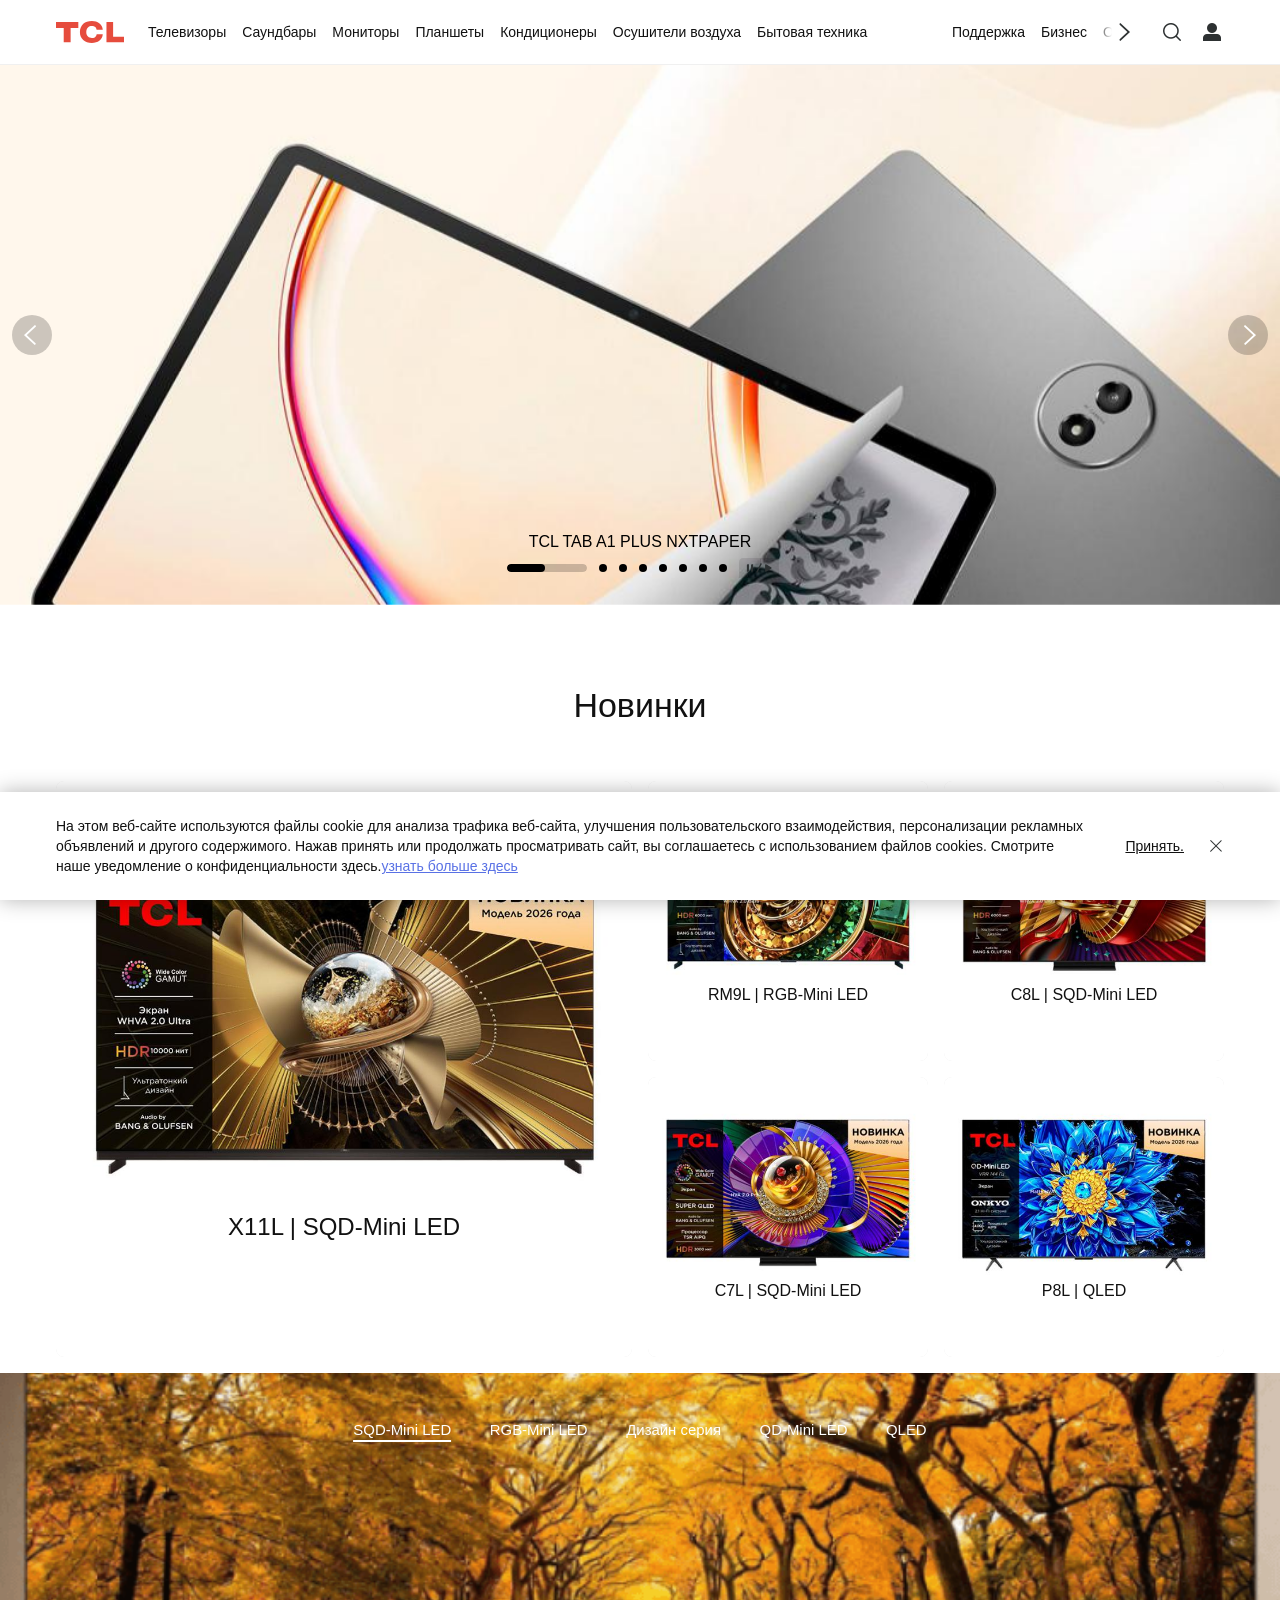
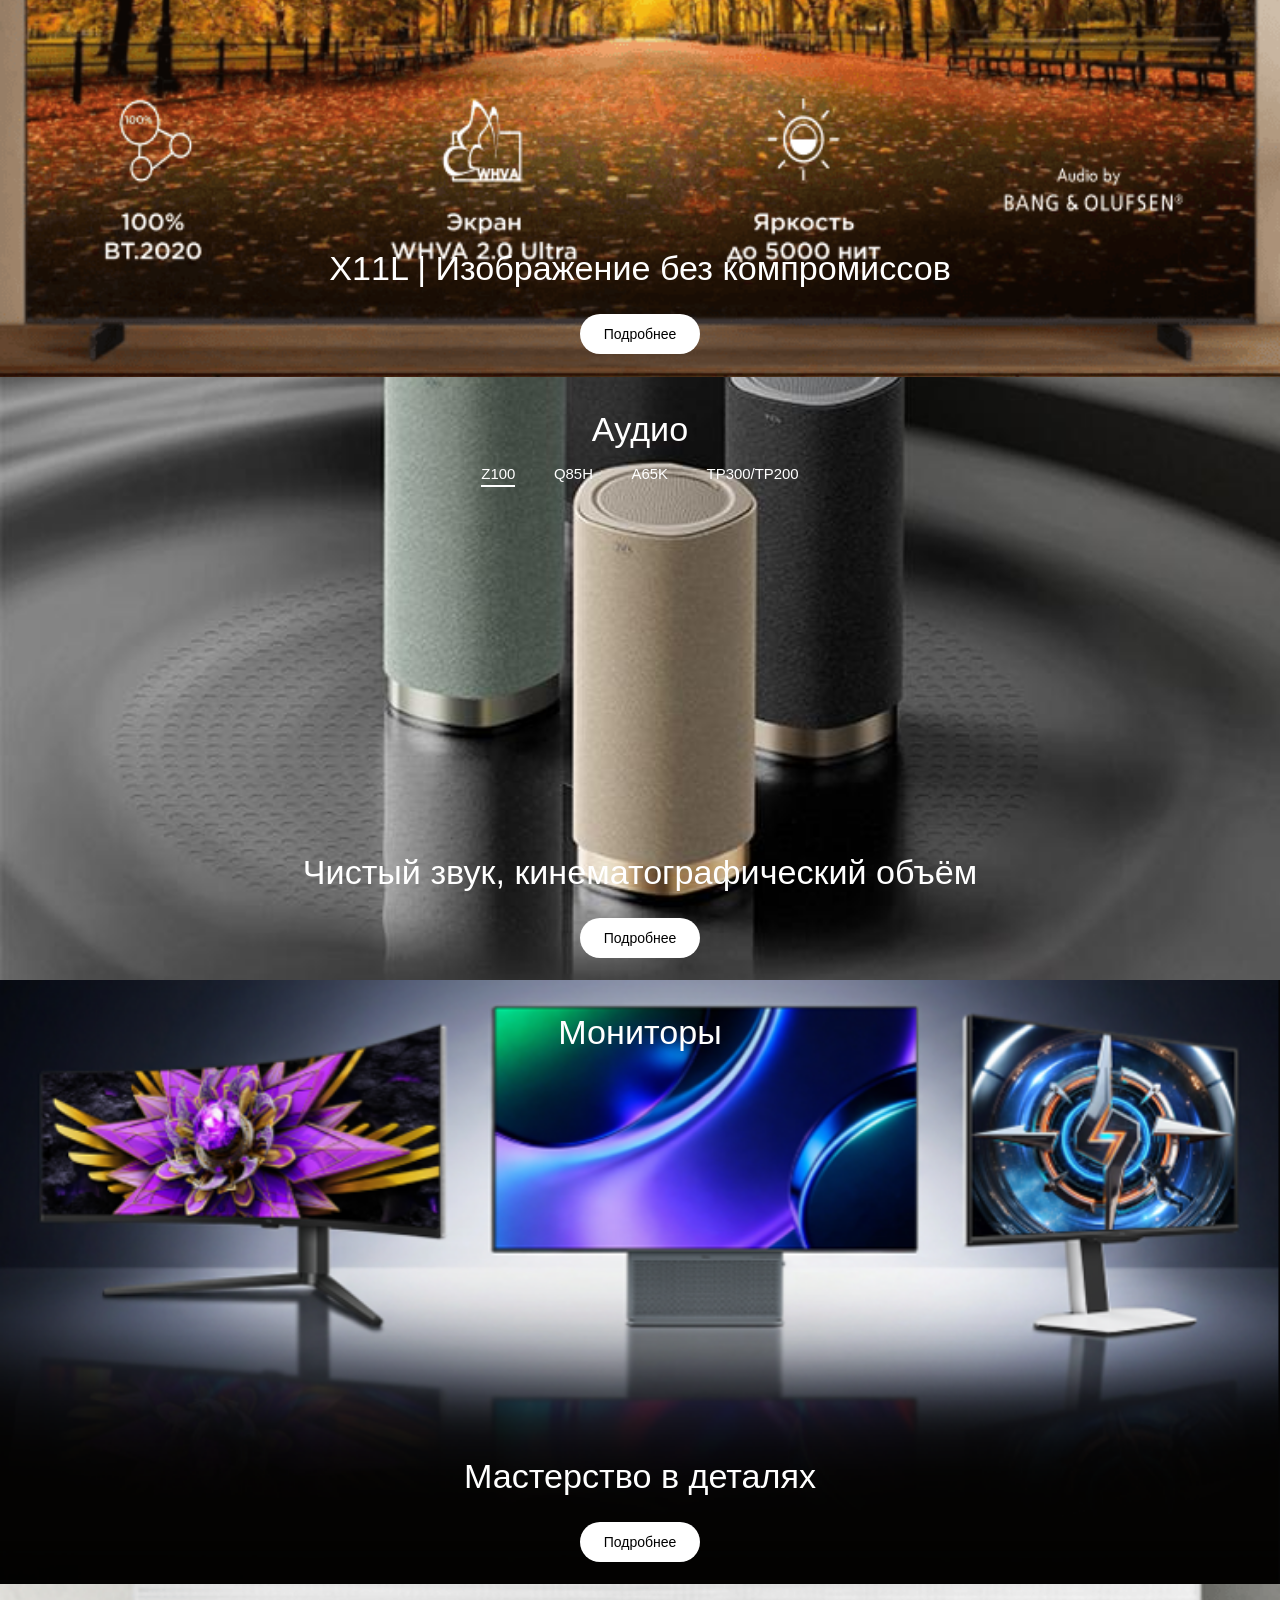
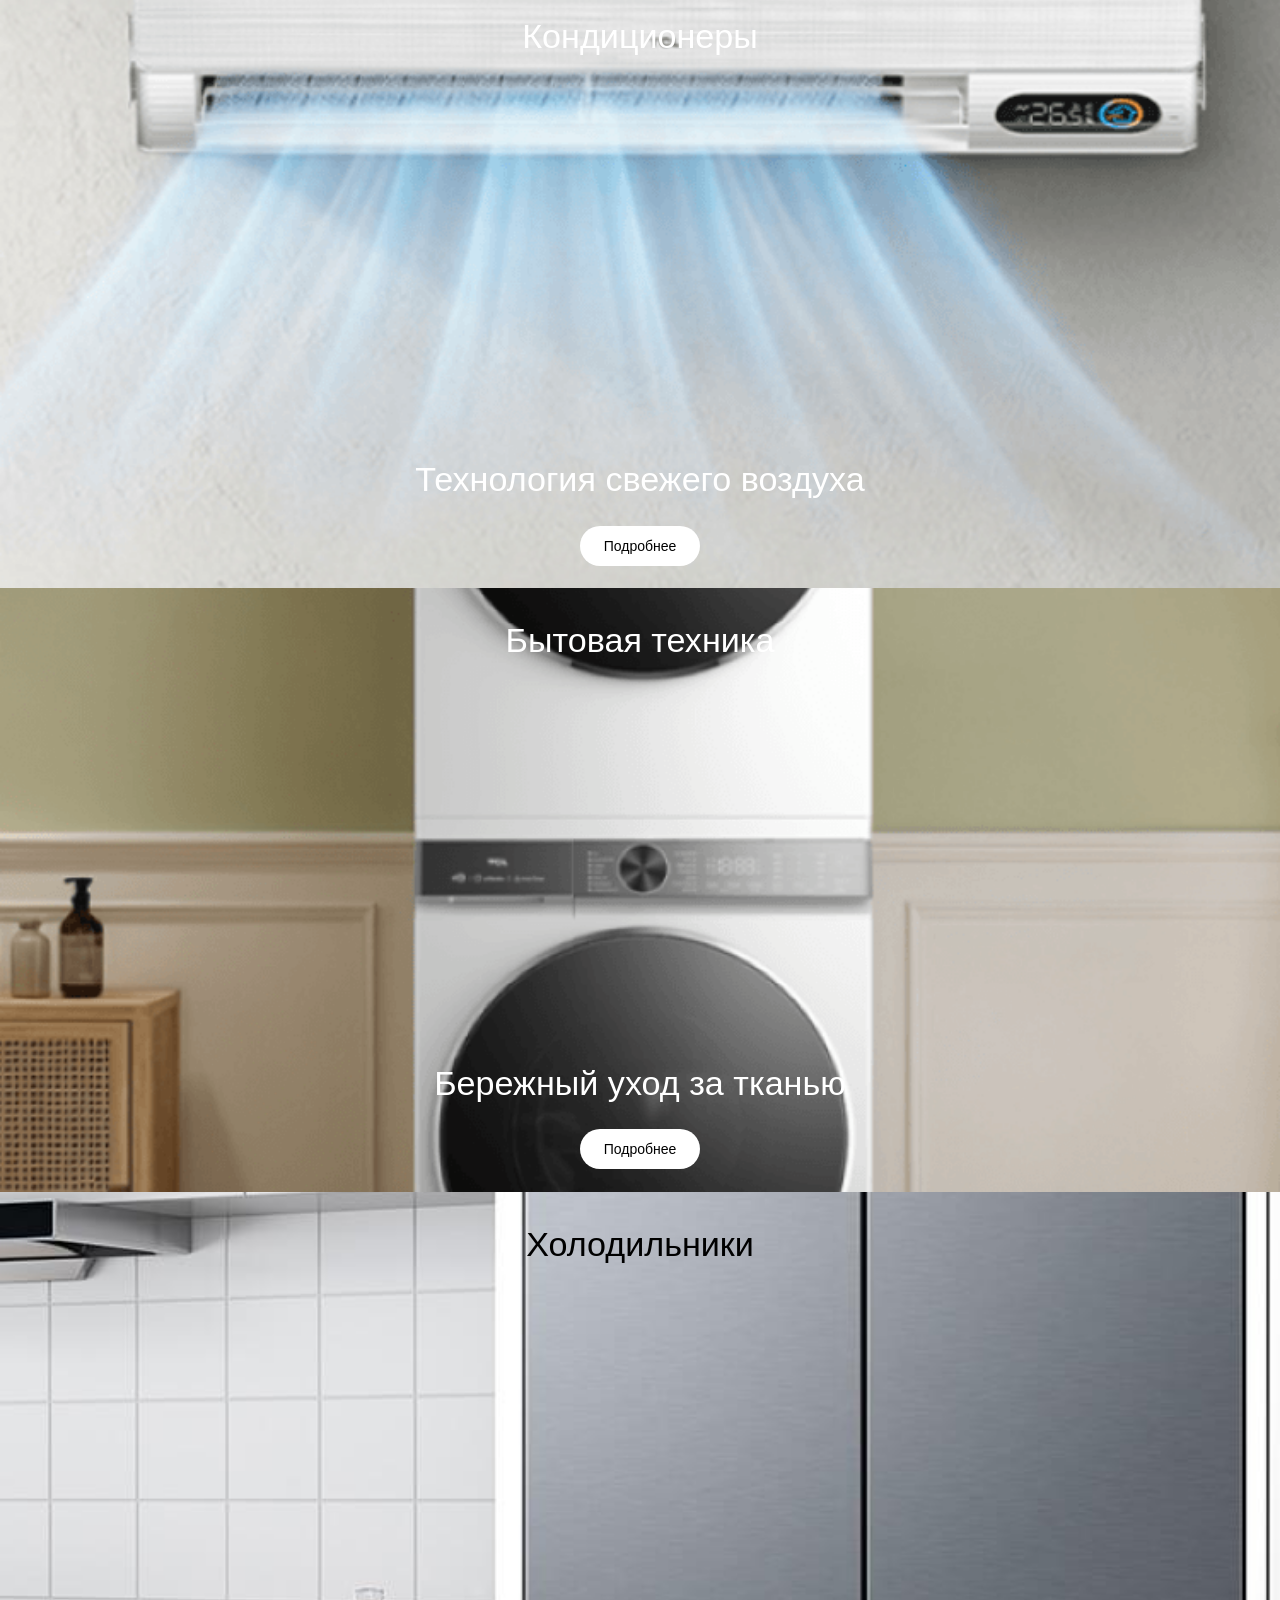
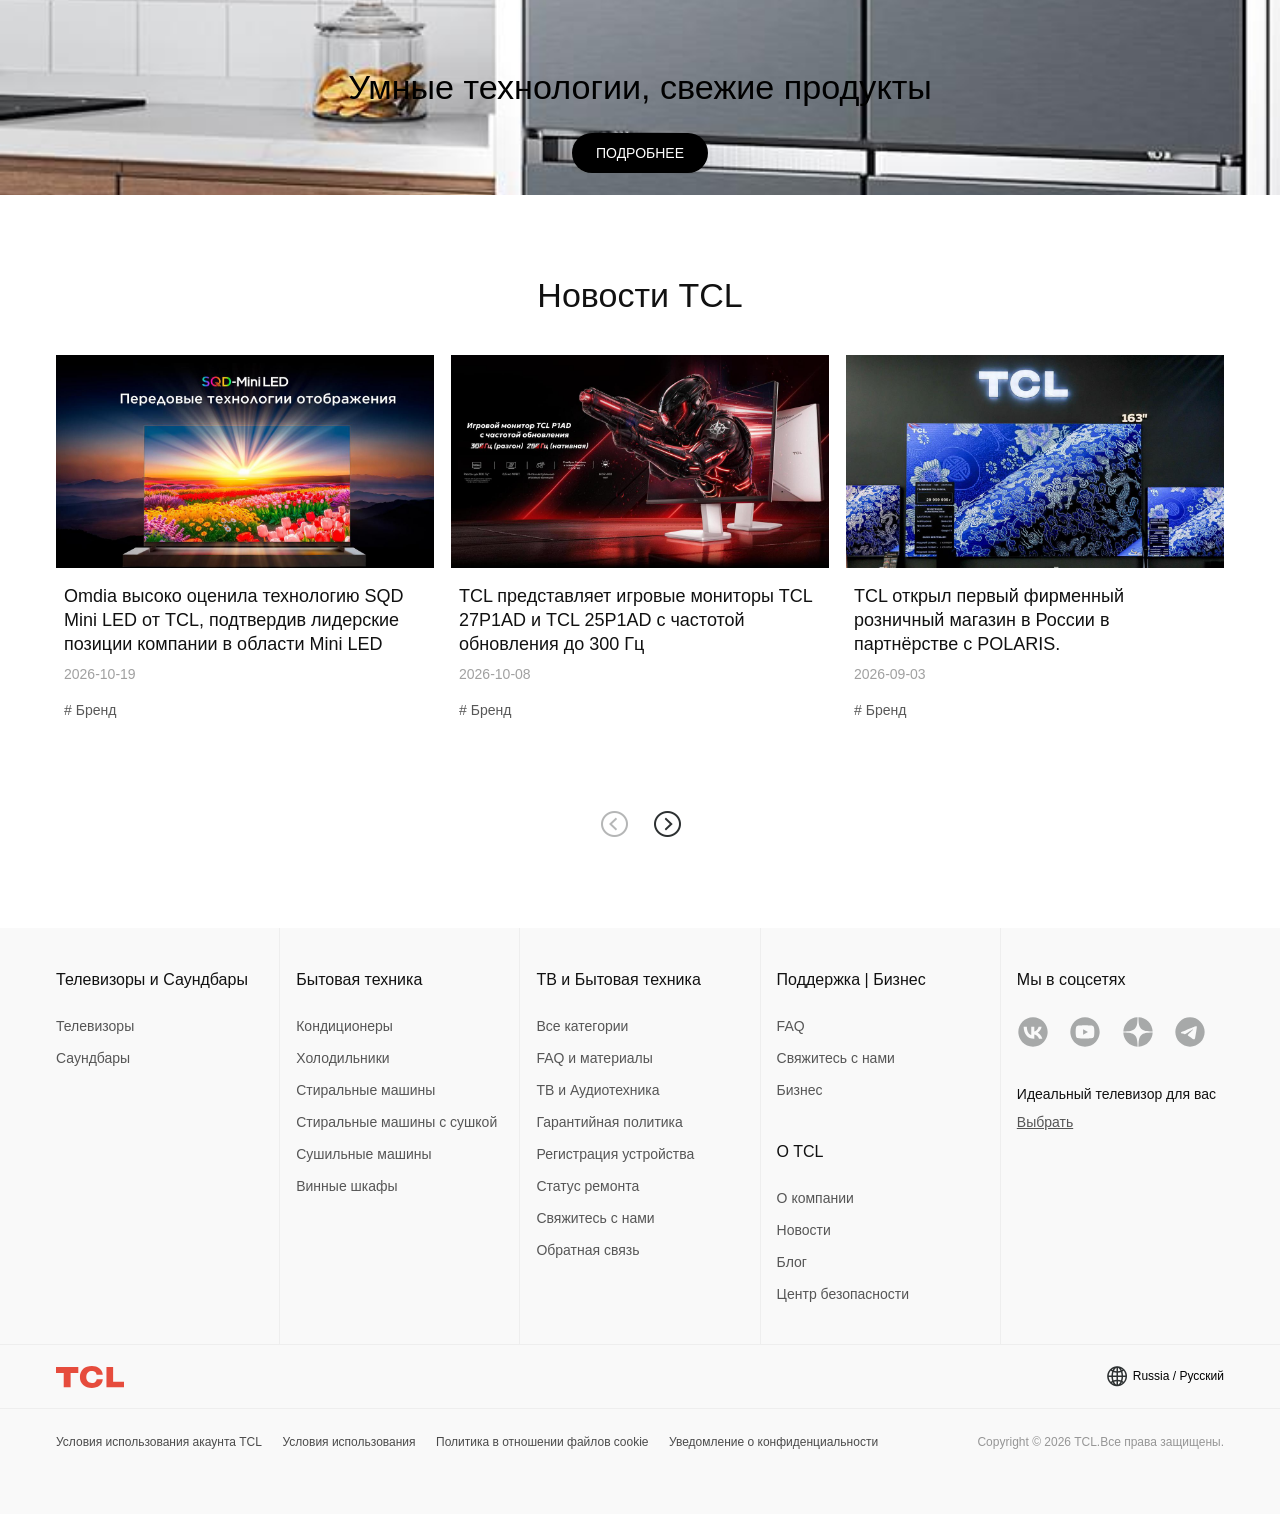
==== commit a8d8a0b7: "Fix support panel positioning on mobile viewports" ====
--- a/index.html
+++ b/index.html
@@ -4858,15 +4858,17 @@
 .support-mega .sm-row { display:flex; gap:10px; align-items:flex-start; }
 .support-mega .sm-col { flex:1 1 0; min-width:0; }
 .support-mega .sm-img { display:block; width:100%; height:auto; }
-.support-mega .sm-caption { margin:6px 0 0; color:#111; font-family:TCLSans-Unity-Book,sans-serif; font-size:14px; font-weight:400; line-height:20px; min-height:40px; letter-spacing:normal; text-transform:none; text-align:center; overflow-wrap:anywhere; word-break:break-word; }
+.support-mega .sm-caption { margin:6px 0 0; color:#111; font-family:TCLSans-Unity-Book,sans-serif; font-size:14px; font-weight:400; line-height:20px; min-height:40px; letter-spacing:normal; text-transform:none; text-align:center; overflow-wrap:normal; word-break:normal; }
 .support-mega .sm-links { list-style:none; margin:8px 0 0; padding:0; text-align:center; position:relative; }
 .support-mega .sm-links:before { content:""; display:block; width:60%; height:1px; background:#e6e6e6; margin:0 auto 8px; }
 .support-mega .sm-links li { margin:3px 0; line-height:1.2; }
 .support-mega .sm-links a { color:#111; text-decoration:none; font-size:11.2px; }
 .support-mega .sm-links a:hover { text-decoration:underline; }
 @media (max-width:767px){ .support-mega { max-height:calc(100vh - 16px); overflow-y:auto; }
-  .support-mega .sm-caption { font-size:12px; line-height:16px; min-height:32px; }
-  .support-mega .sm-links a { font-size:10.5px; } }
+  .support-mega .sm-row { flex-wrap:wrap; gap:14px 10px; }
+  .support-mega .sm-col { flex:1 1 calc(50% - 5px); min-width:calc(50% - 5px); }
+  .support-mega .sm-caption { font-size:13px; line-height:19px; min-height:38px; }
+  .support-mega .sm-links a { font-size:11px; } }
 </style>
 
 <script id="support-mega-script">
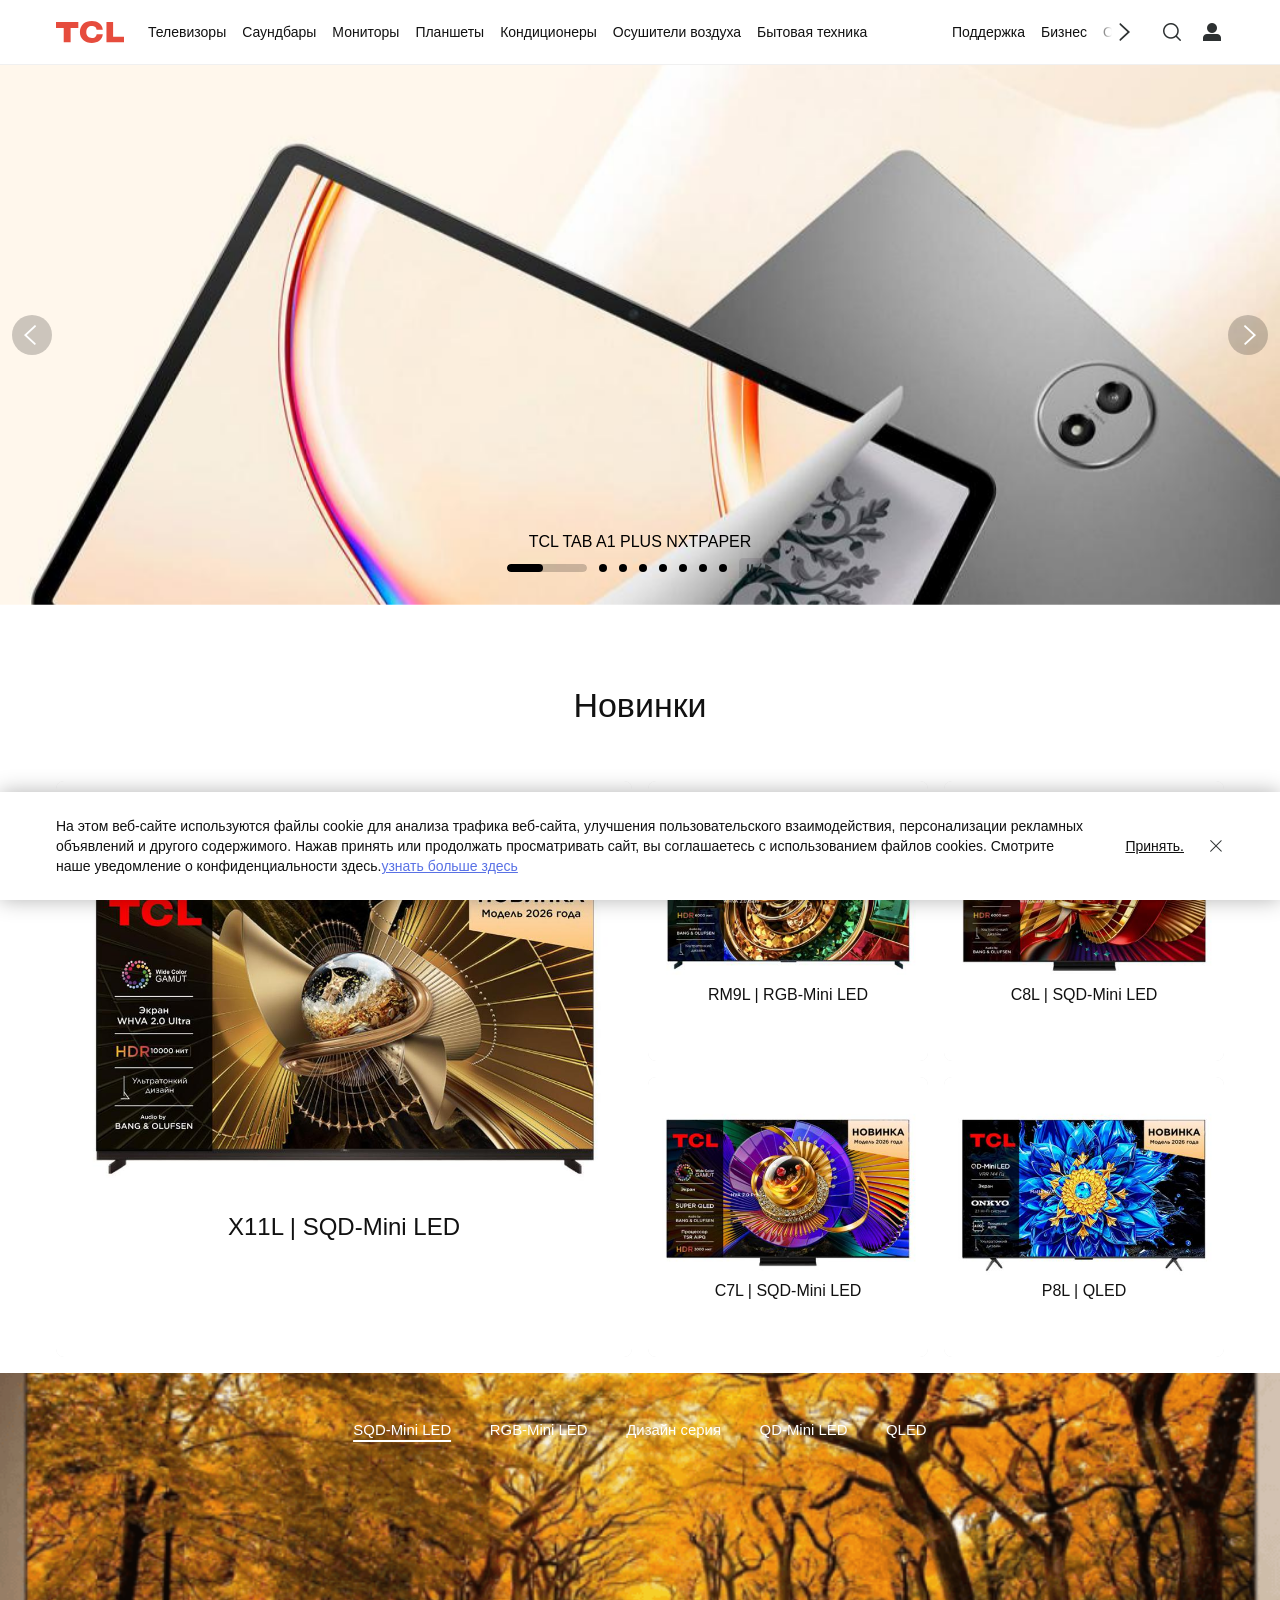
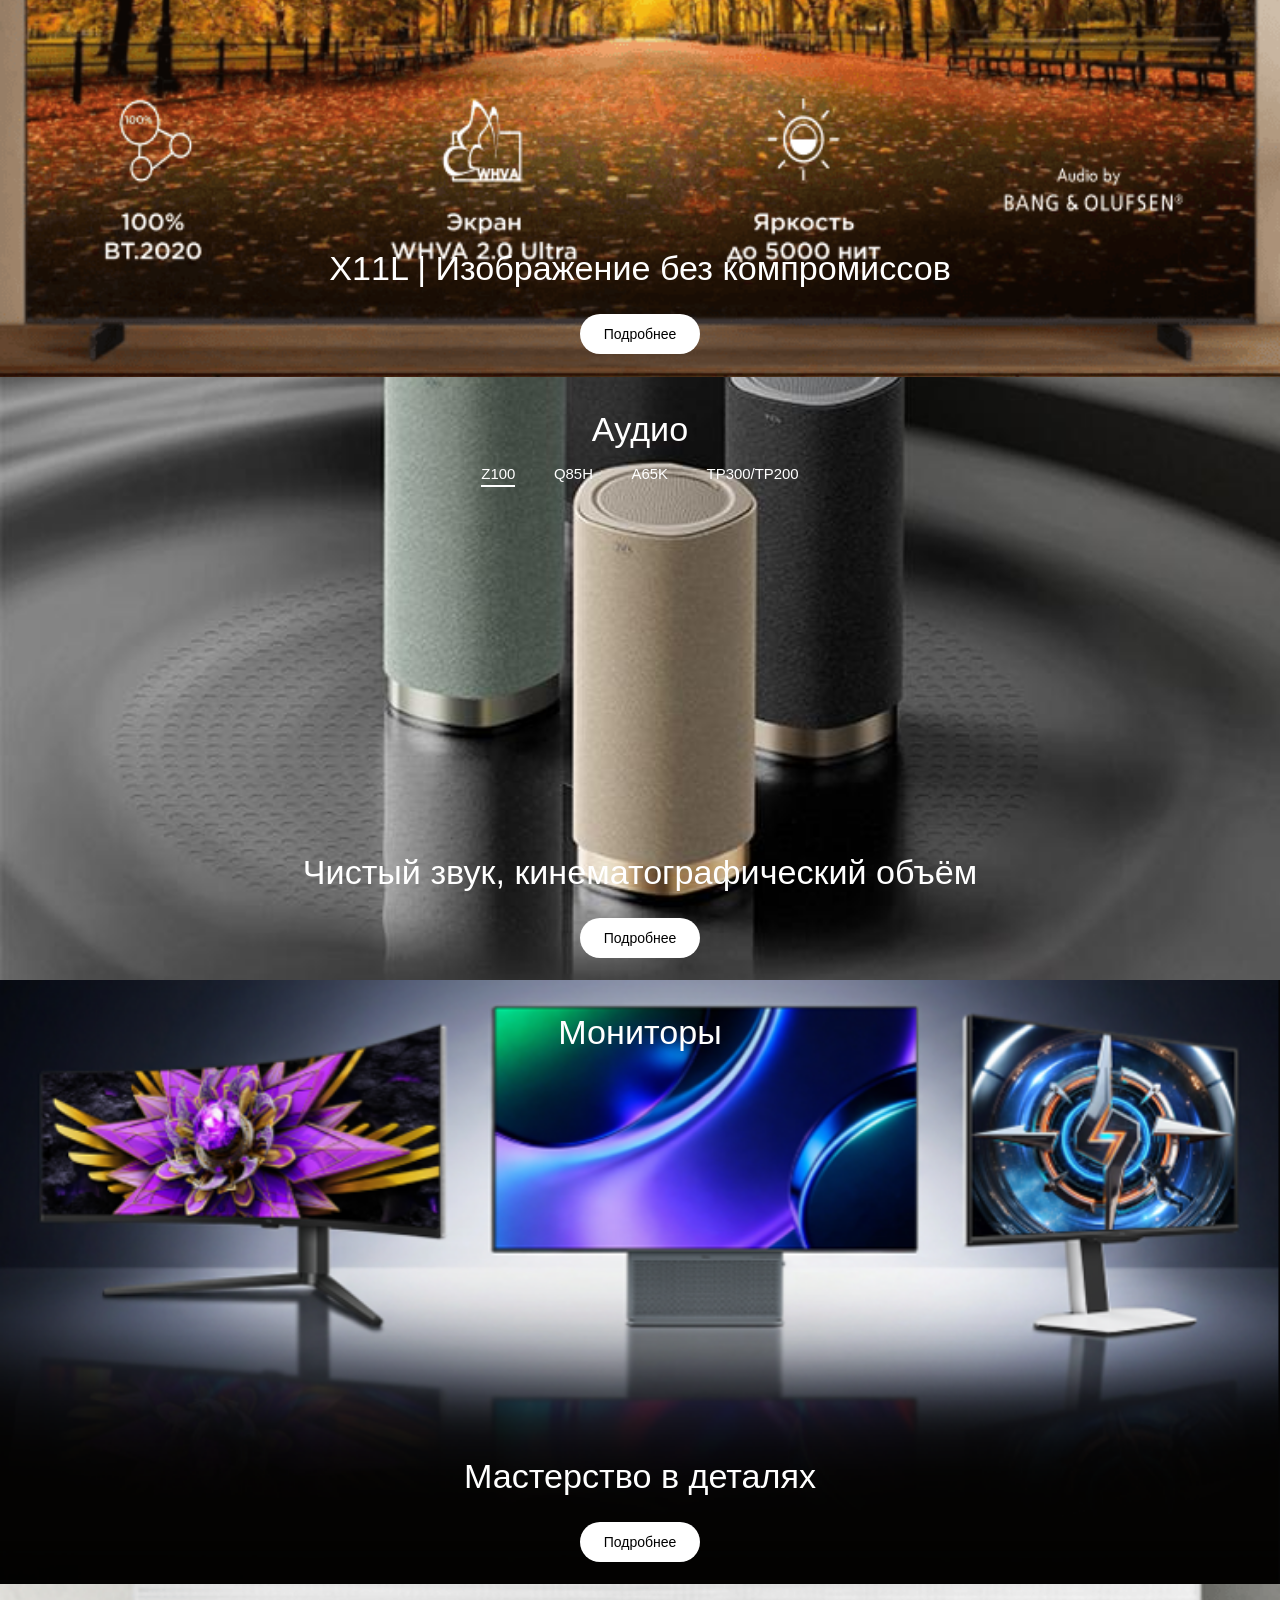
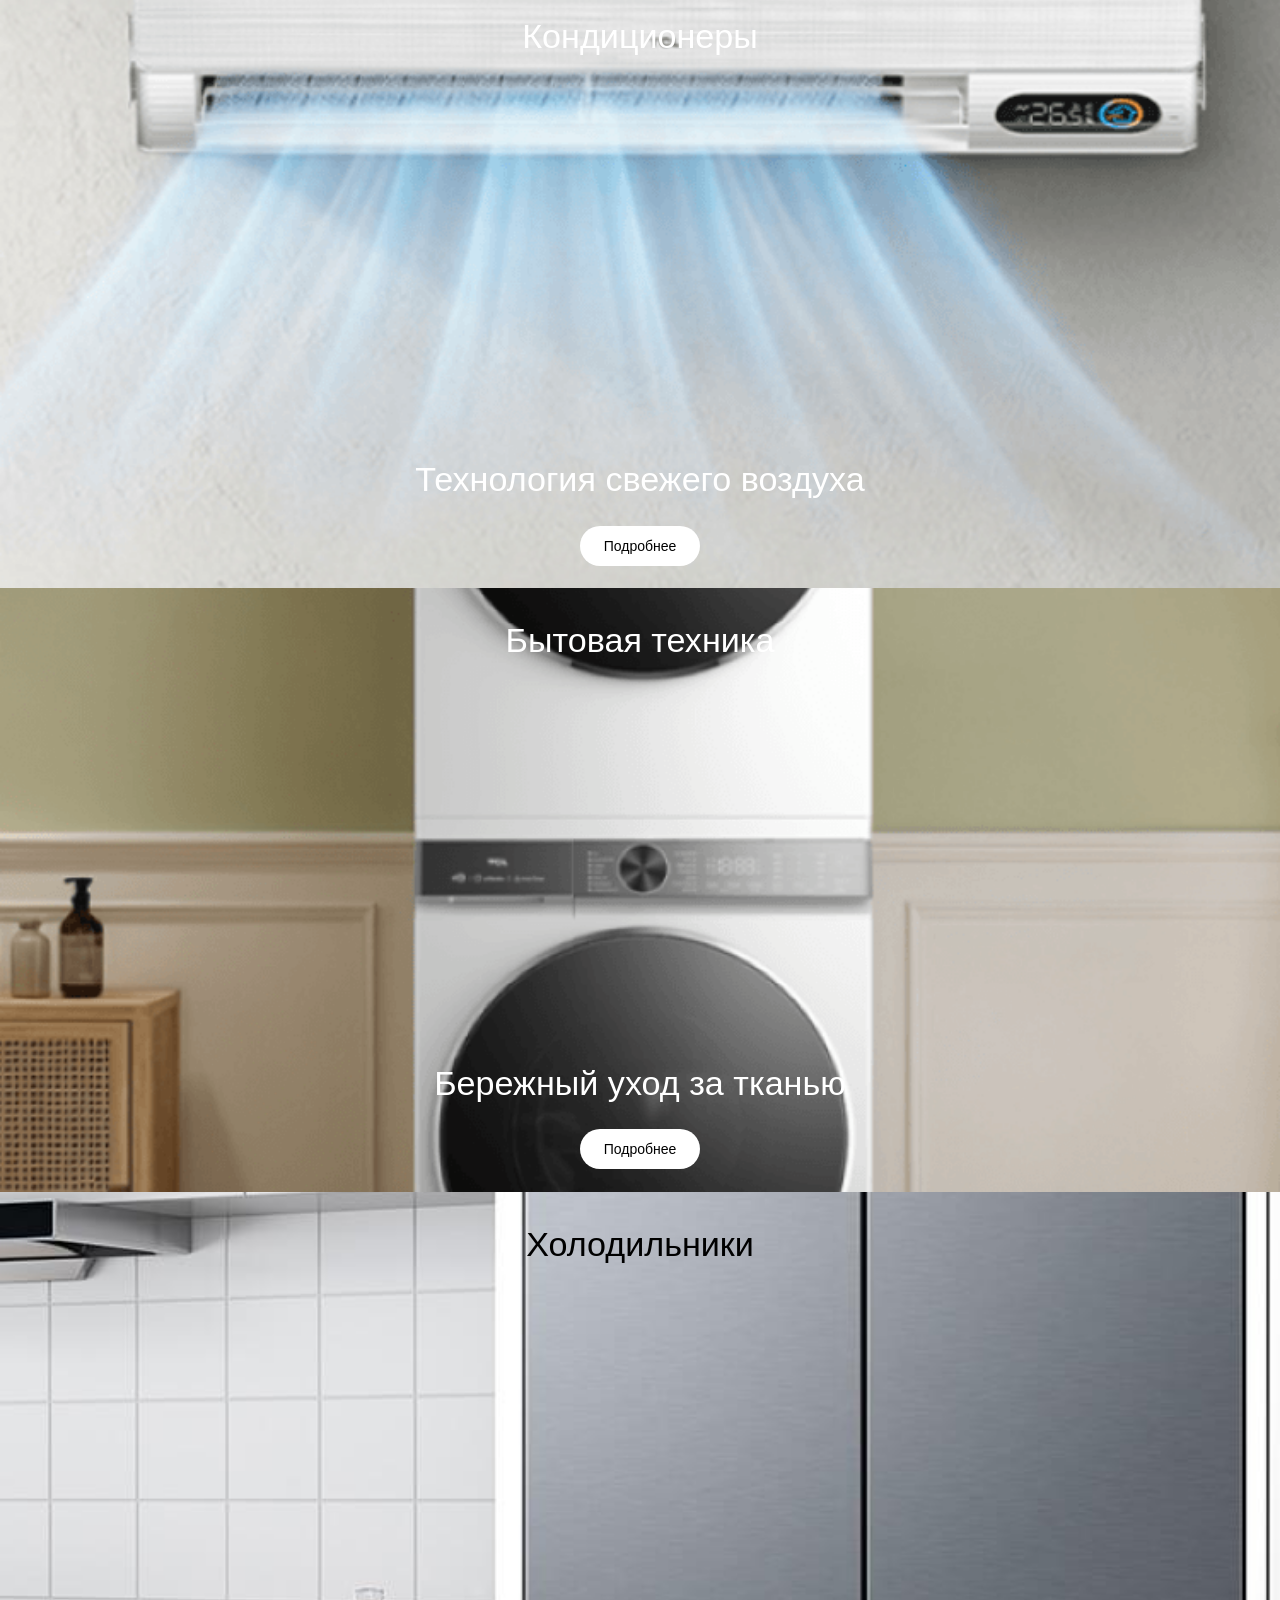
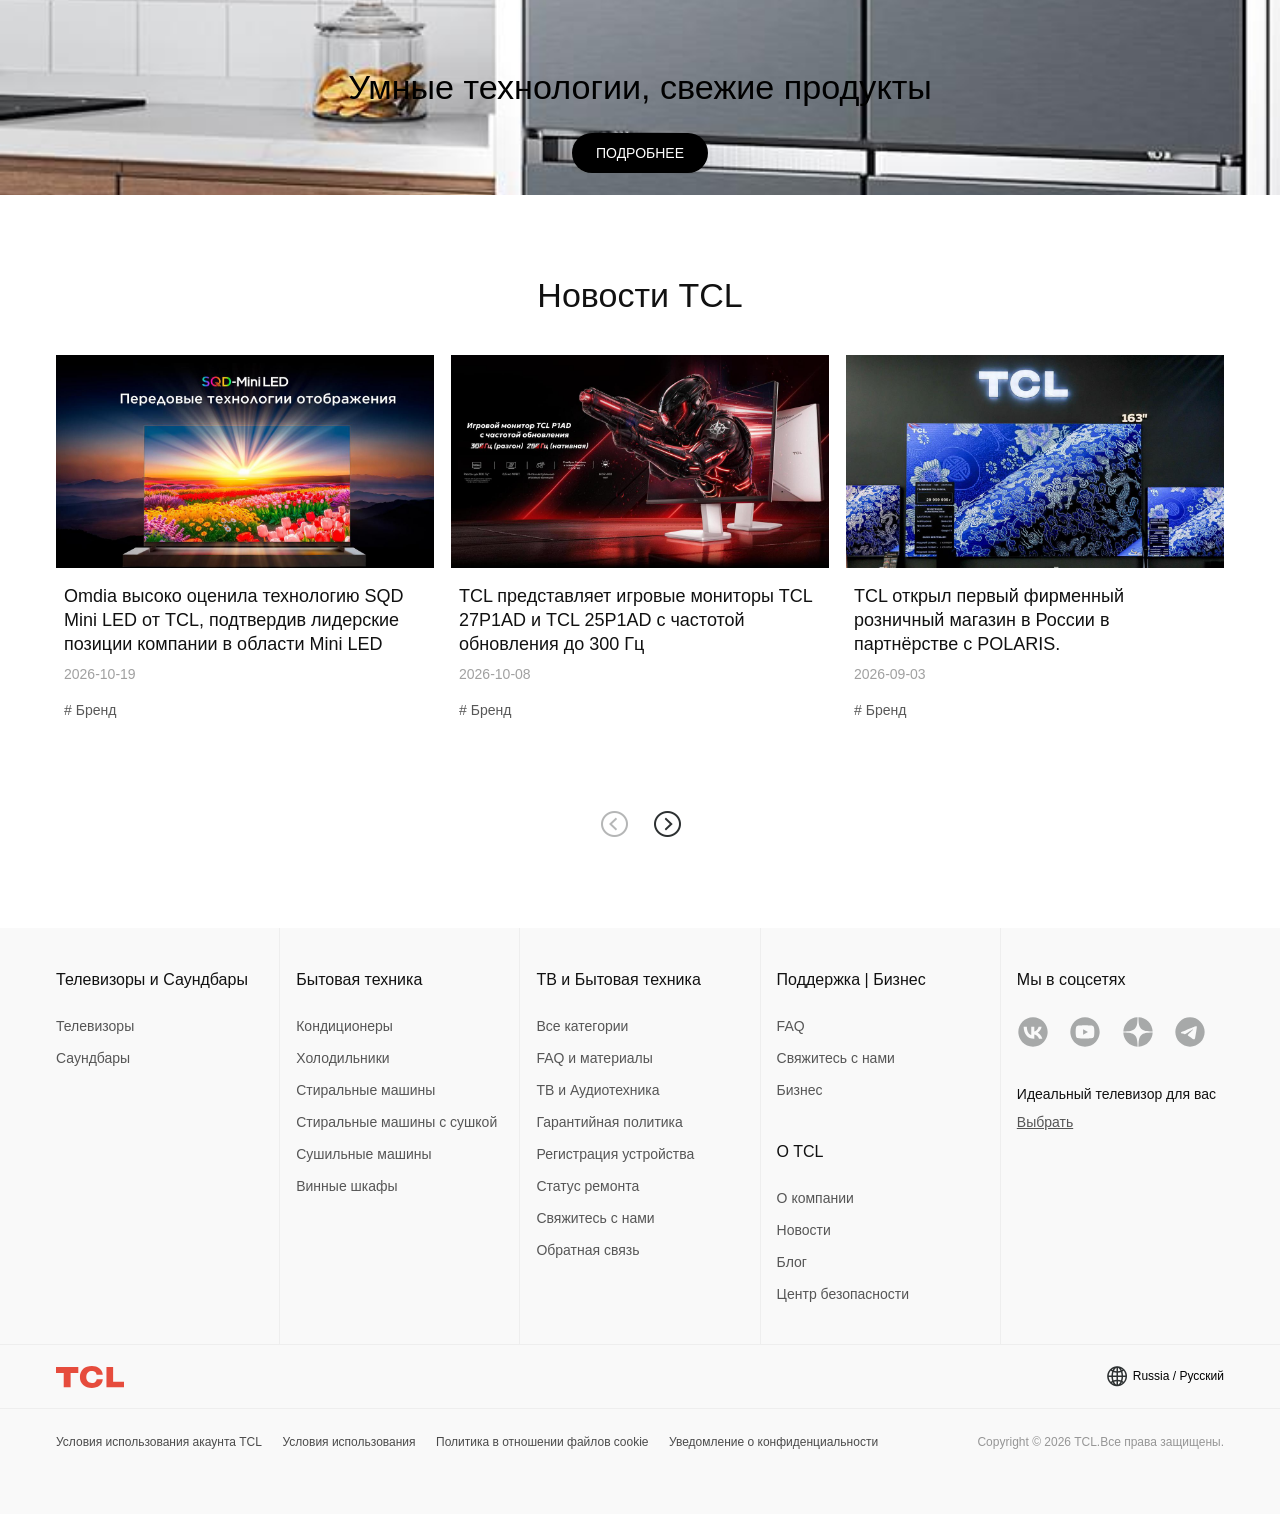
==== commit 1977d97c: "Fix support panel positioning on mobile viewports" ====
--- a/index.html
+++ b/index.html
@@ -4862,13 +4862,16 @@
 .support-mega .sm-links { list-style:none; margin:8px 0 0; padding:0; text-align:center; position:relative; }
 .support-mega .sm-links:before { content:""; display:block; width:60%; height:1px; background:#e6e6e6; margin:0 auto 8px; }
 .support-mega .sm-links li { margin:3px 0; line-height:1.2; }
-.support-mega .sm-links a { color:#111; text-decoration:none; font-size:11.2px; }
-.support-mega .sm-links a:hover { text-decoration:underline; }
+.support-mega .sm-links a { color:#111; text-decoration:underline; text-decoration-color:#bbb; text-underline-offset:3px; font-size:11.2px; }
+.support-mega .sm-links a::after { content:' \203A'; color:#888; text-decoration:none; }
+.support-mega .sm-links a:hover,
+.support-mega .sm-links a:focus-visible { color:#0057b8; text-decoration-color:currentColor; background:#f2f5f8; border-radius:3px; }
 @media (max-width:767px){ .support-mega { max-height:calc(100vh - 16px); overflow-y:auto; }
   .support-mega .sm-row { flex-wrap:wrap; gap:14px 10px; }
   .support-mega .sm-col { flex:1 1 calc(50% - 5px); min-width:calc(50% - 5px); }
   .support-mega .sm-caption { font-size:13px; line-height:19px; min-height:38px; }
-  .support-mega .sm-links a { font-size:11px; } }
+  .support-mega .sm-links li { margin:5px 0; }
+  .support-mega .sm-links a { font-size:11px; padding:2px 3px; } }
 </style>
 
 <script id="support-mega-script">
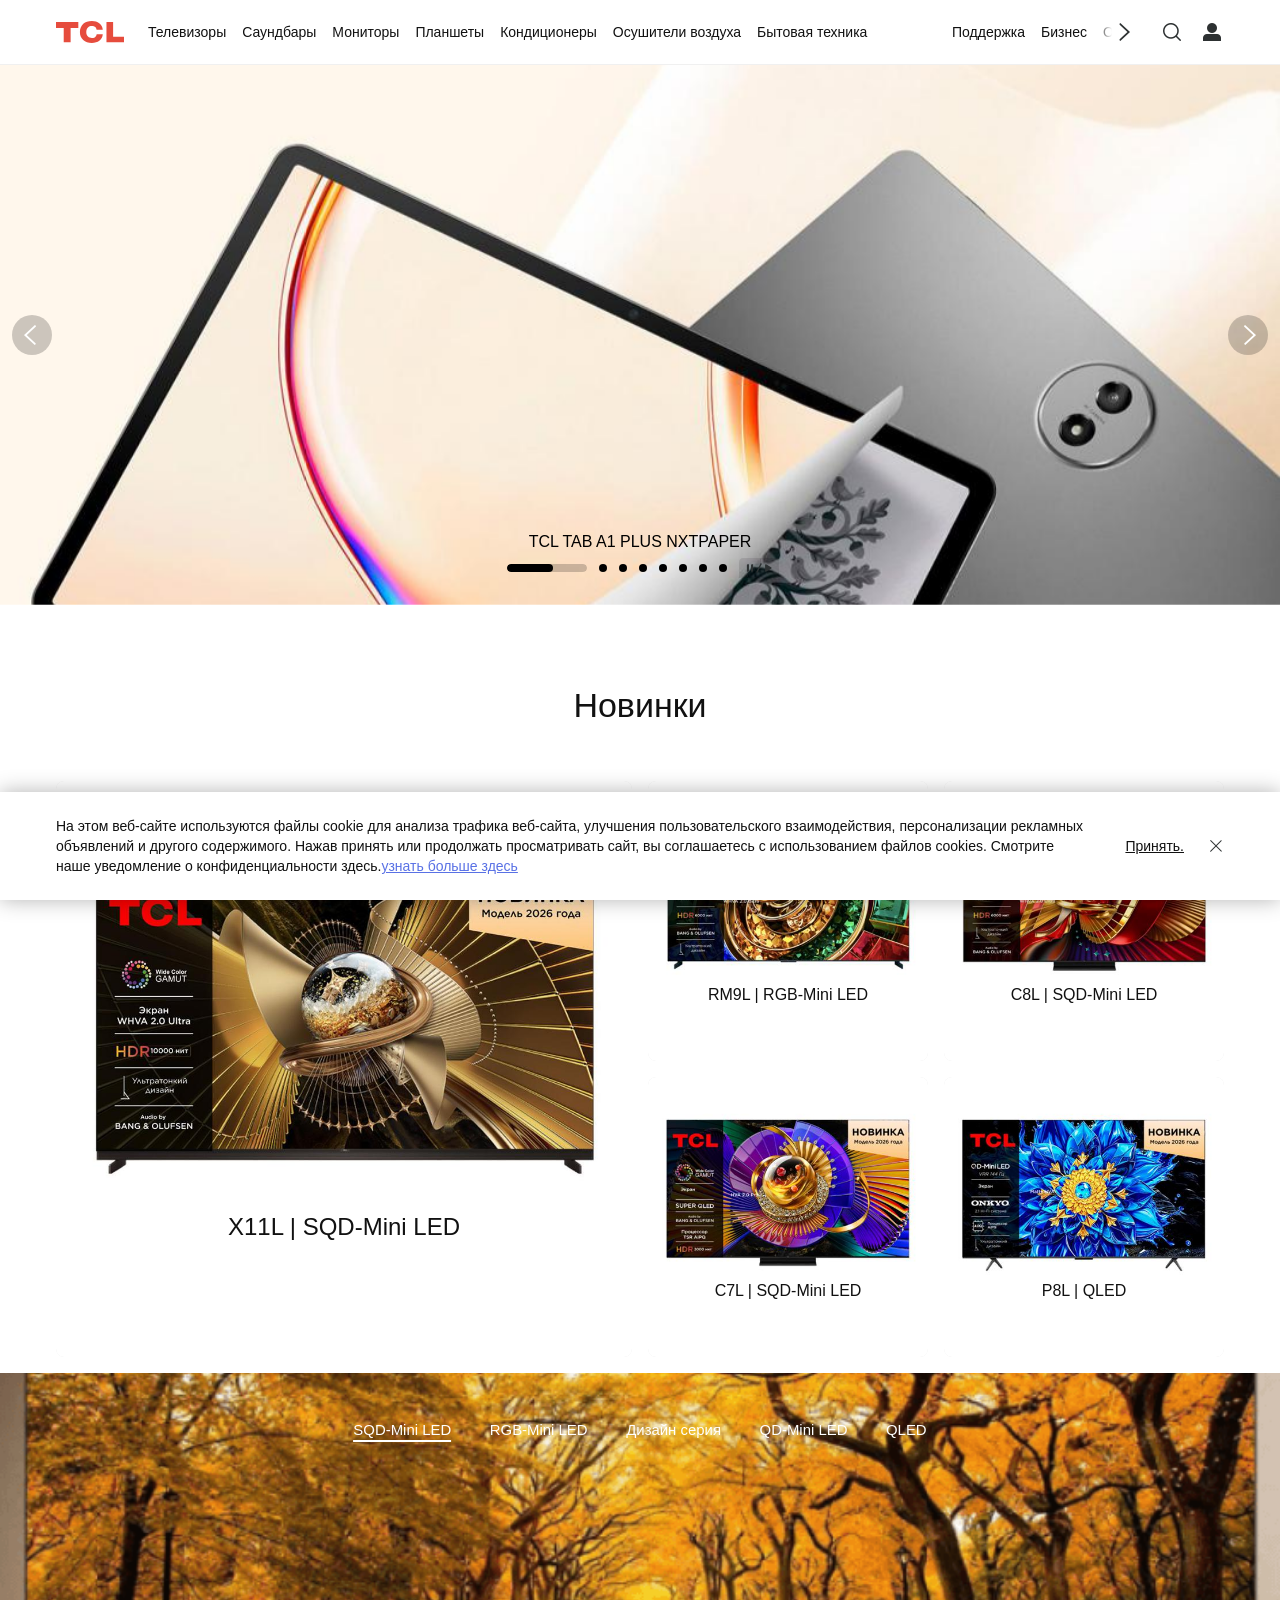
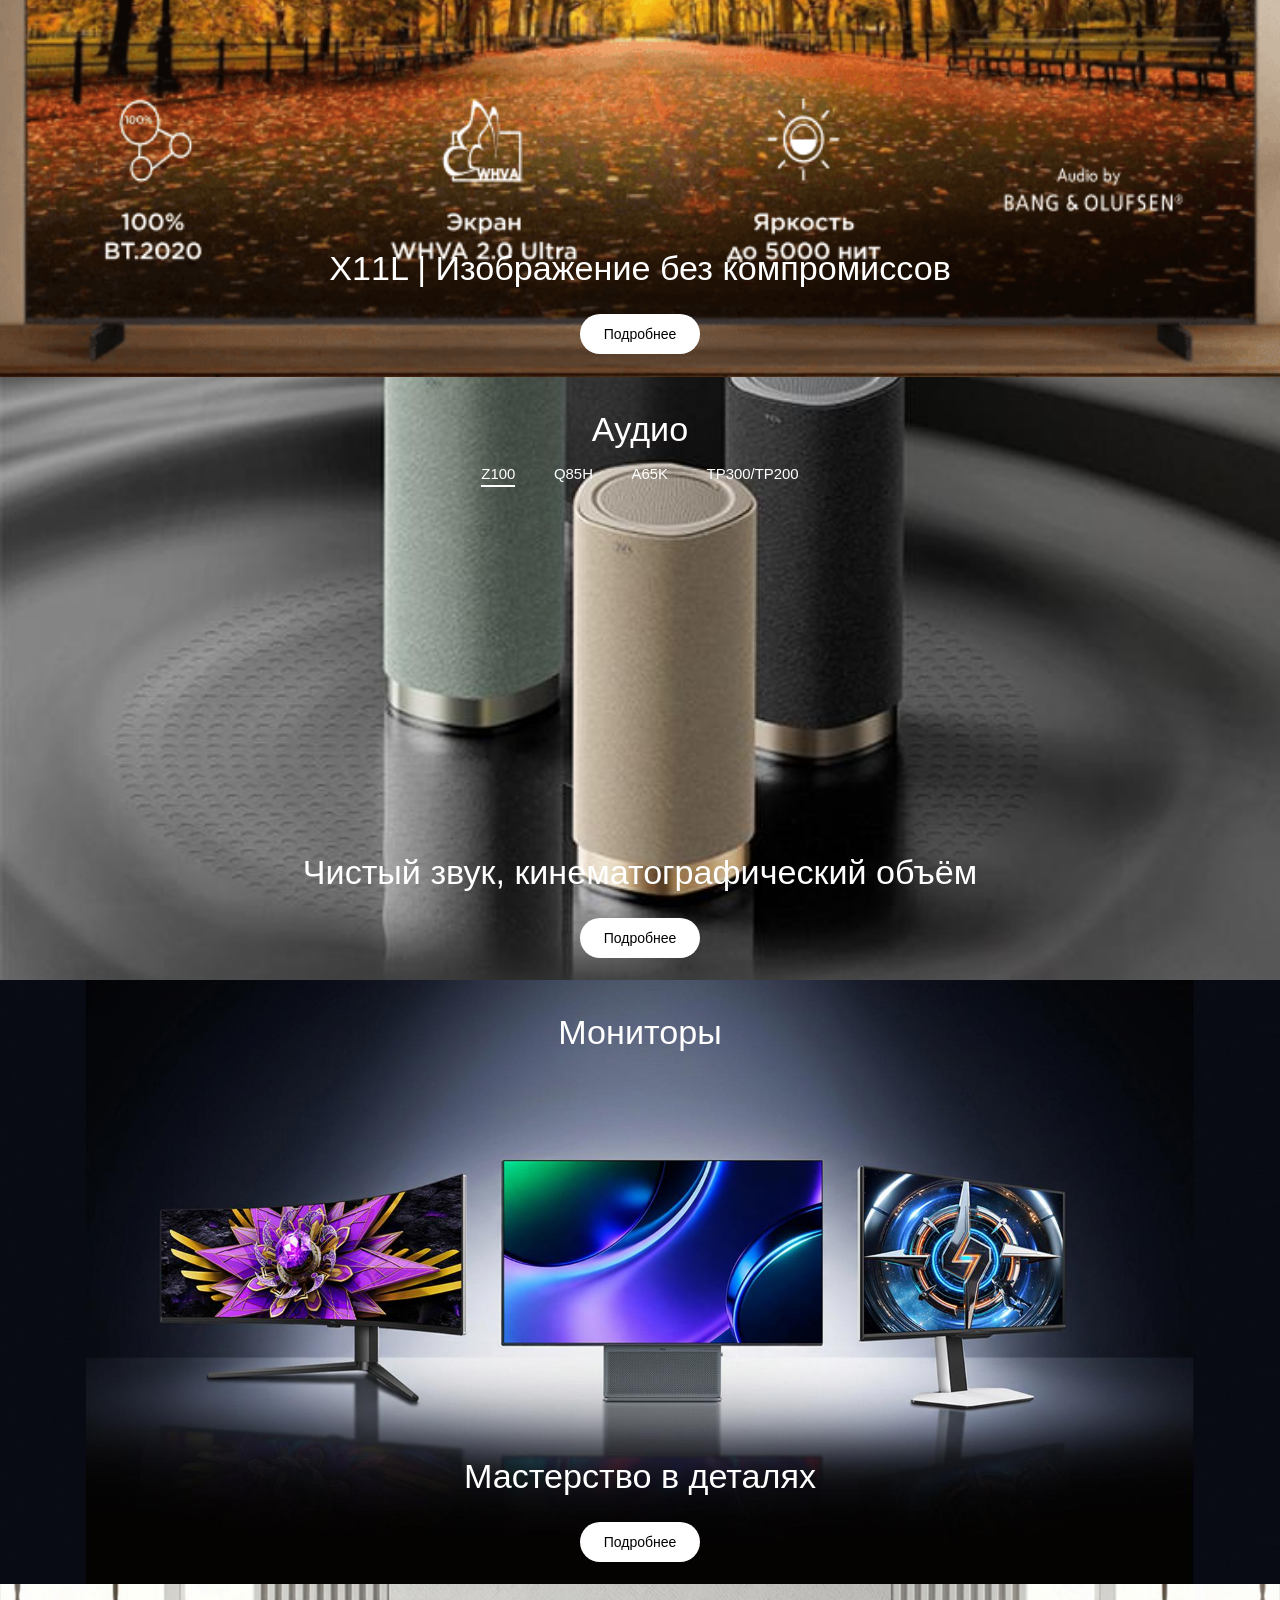
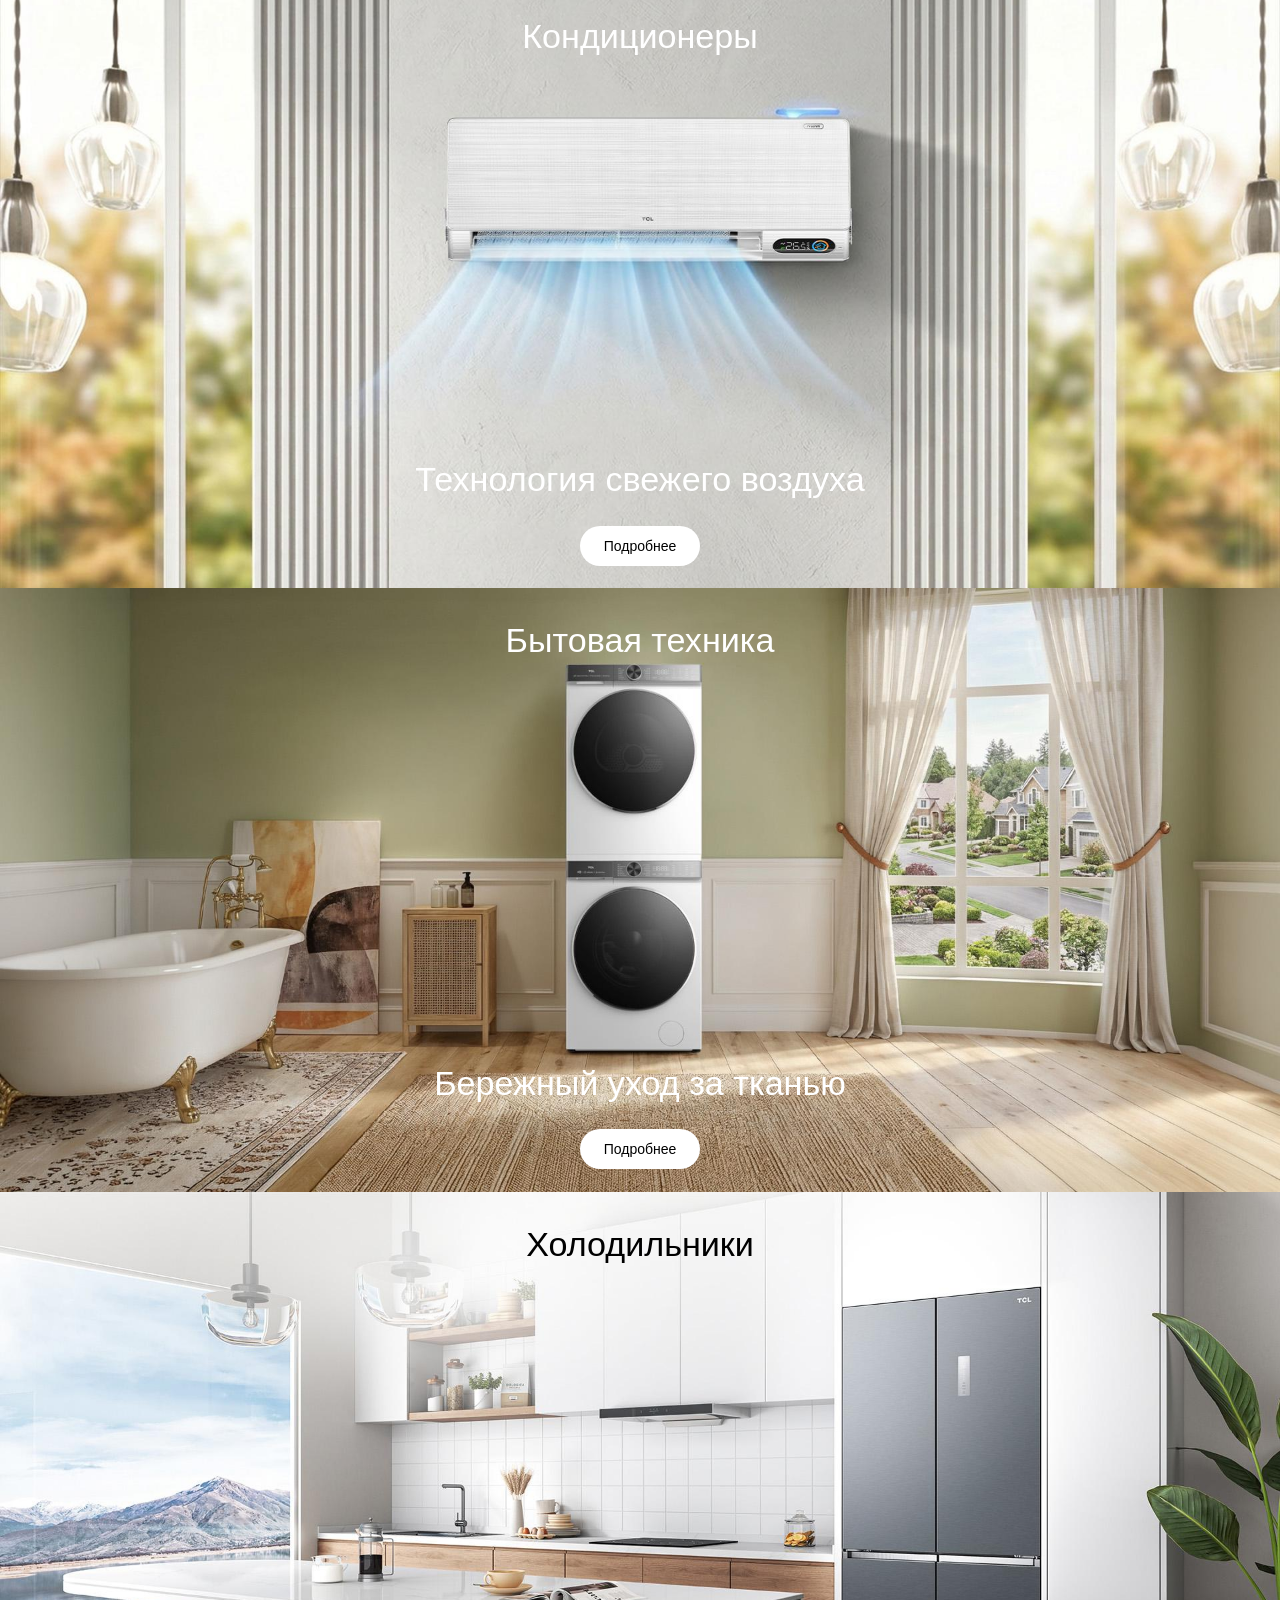
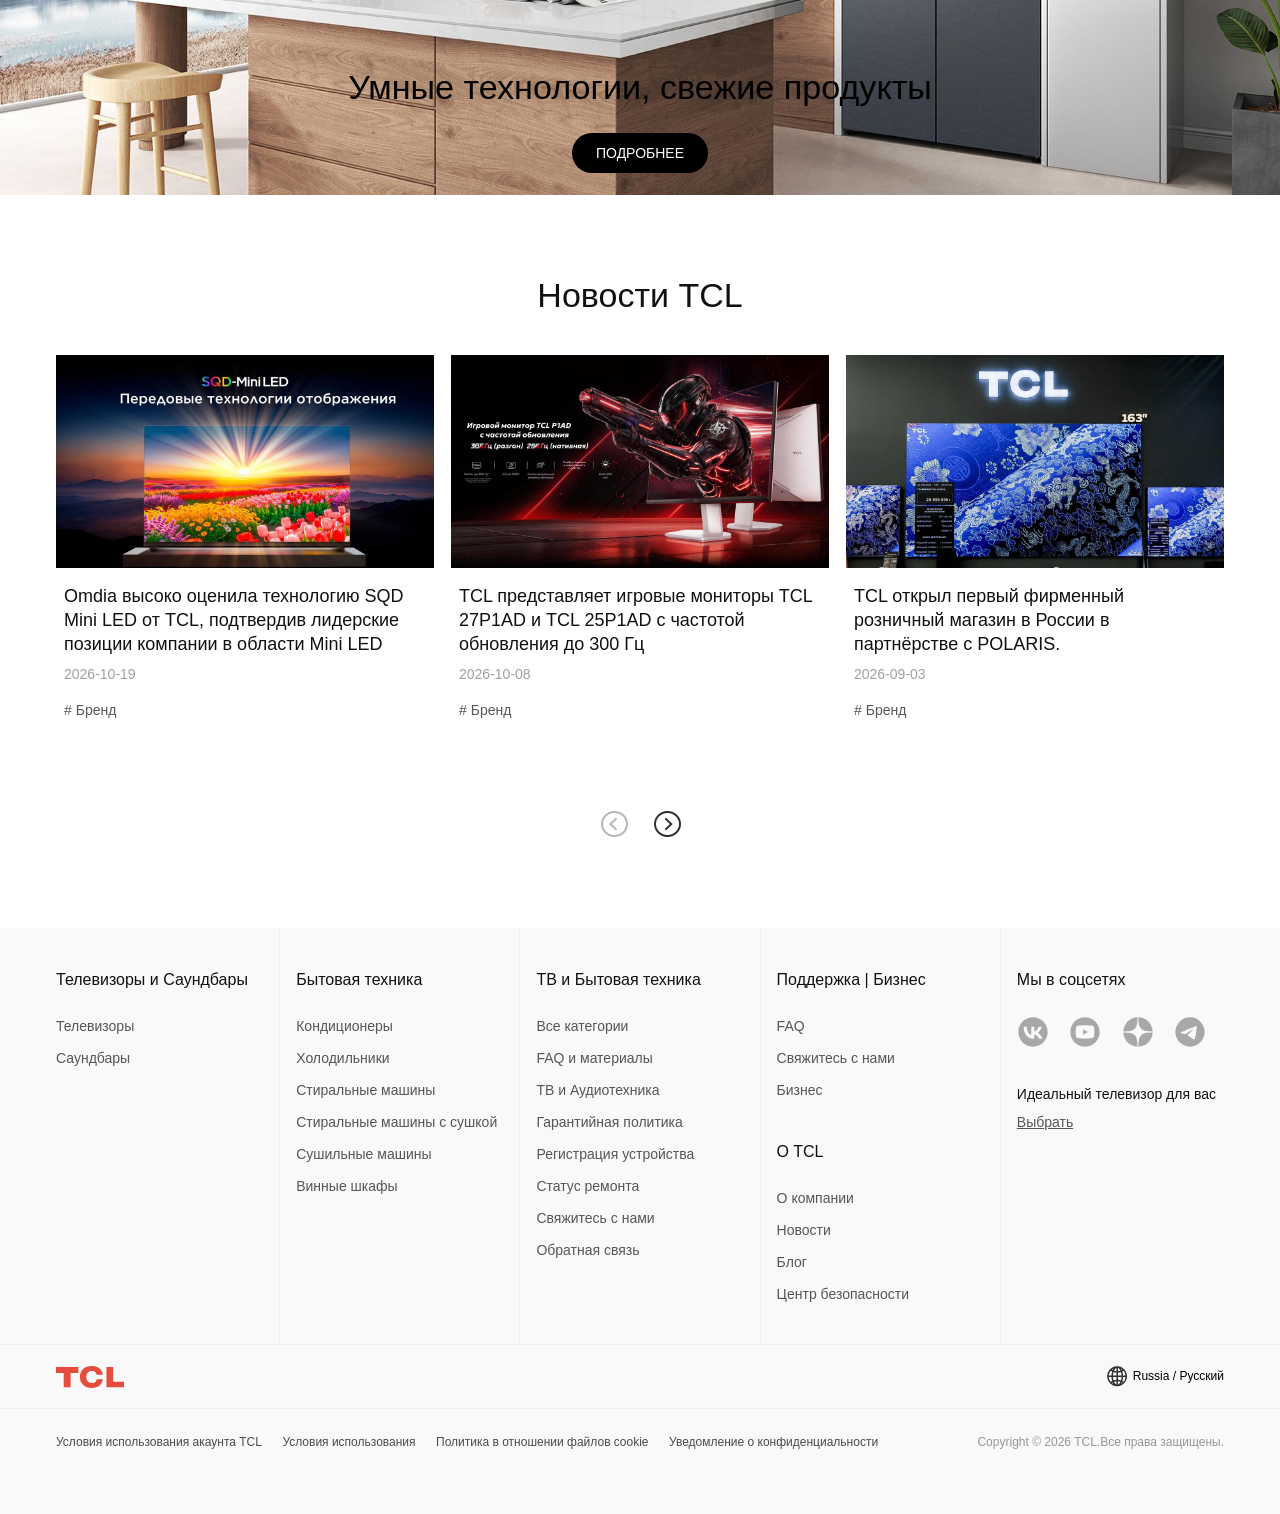
==== commit d0709f97: "Fix support panel positioning on mobile viewports" ====
--- a/index.html
+++ b/index.html
@@ -4924,20 +4924,10 @@
     if (wrap) wrap.style.setProperty('display', 'none', 'important');
   }
   function measureReference(){
-    var links = document.querySelectorAll('.header-depth1-link');
-    for (var i = 0; i < links.length; i++) {
-      if ((links[i].textContent || '').trim() !== 'Бытовая техника') continue;
-      var li = links[i].closest('li');
-      var inner = li ? li.querySelector('.header-depth2-inner') : null;
-      if (inner) {
-        var b = inner.getBoundingClientRect();
-        if (b.width > 0) return {left:b.left, width:b.width, bottom:b.bottom};
-      }
-    }
     var bar = document.querySelector('.header-bar-inner');
     if (bar) {
-      var b2 = bar.getBoundingClientRect();
-      if (b2.width > 0) return {left:b2.left, width:b2.width, bottom:b2.bottom};
+      var b = bar.getBoundingClientRect();
+      if (b.width > 0) return {left:b.left, width:b.width, bottom:b.bottom};
     }
     return null;
   }
@@ -4955,6 +4945,7 @@
     var w = Math.round(Math.min(ref.width, window.innerWidth - 16));
     var left = Math.round(ref.left);
     if (left + w > window.innerWidth - 8) left = Math.max(8, window.innerWidth - w - 8);
+    if (left < 8) left = 8;
     panel.style.width = w + 'px';
     var top = Math.round(ref.bottom + 2);
     if (window.innerWidth < 768) {
@@ -4984,6 +4975,9 @@
       if (!to || !(to.closest && to.closest('.header-nav, .support-mega'))) hide();
     }
   }, true);
+  window.addEventListener('resize', function(){
+    if (panel && panel.style.display === 'block') show();
+  });
   if (document.readyState === 'loading') document.addEventListener('DOMContentLoaded', function(){ patch(); setTimeout(patch, 300); });
   else { patch(); setTimeout(patch, 300); }
   setInterval(patch, 200);
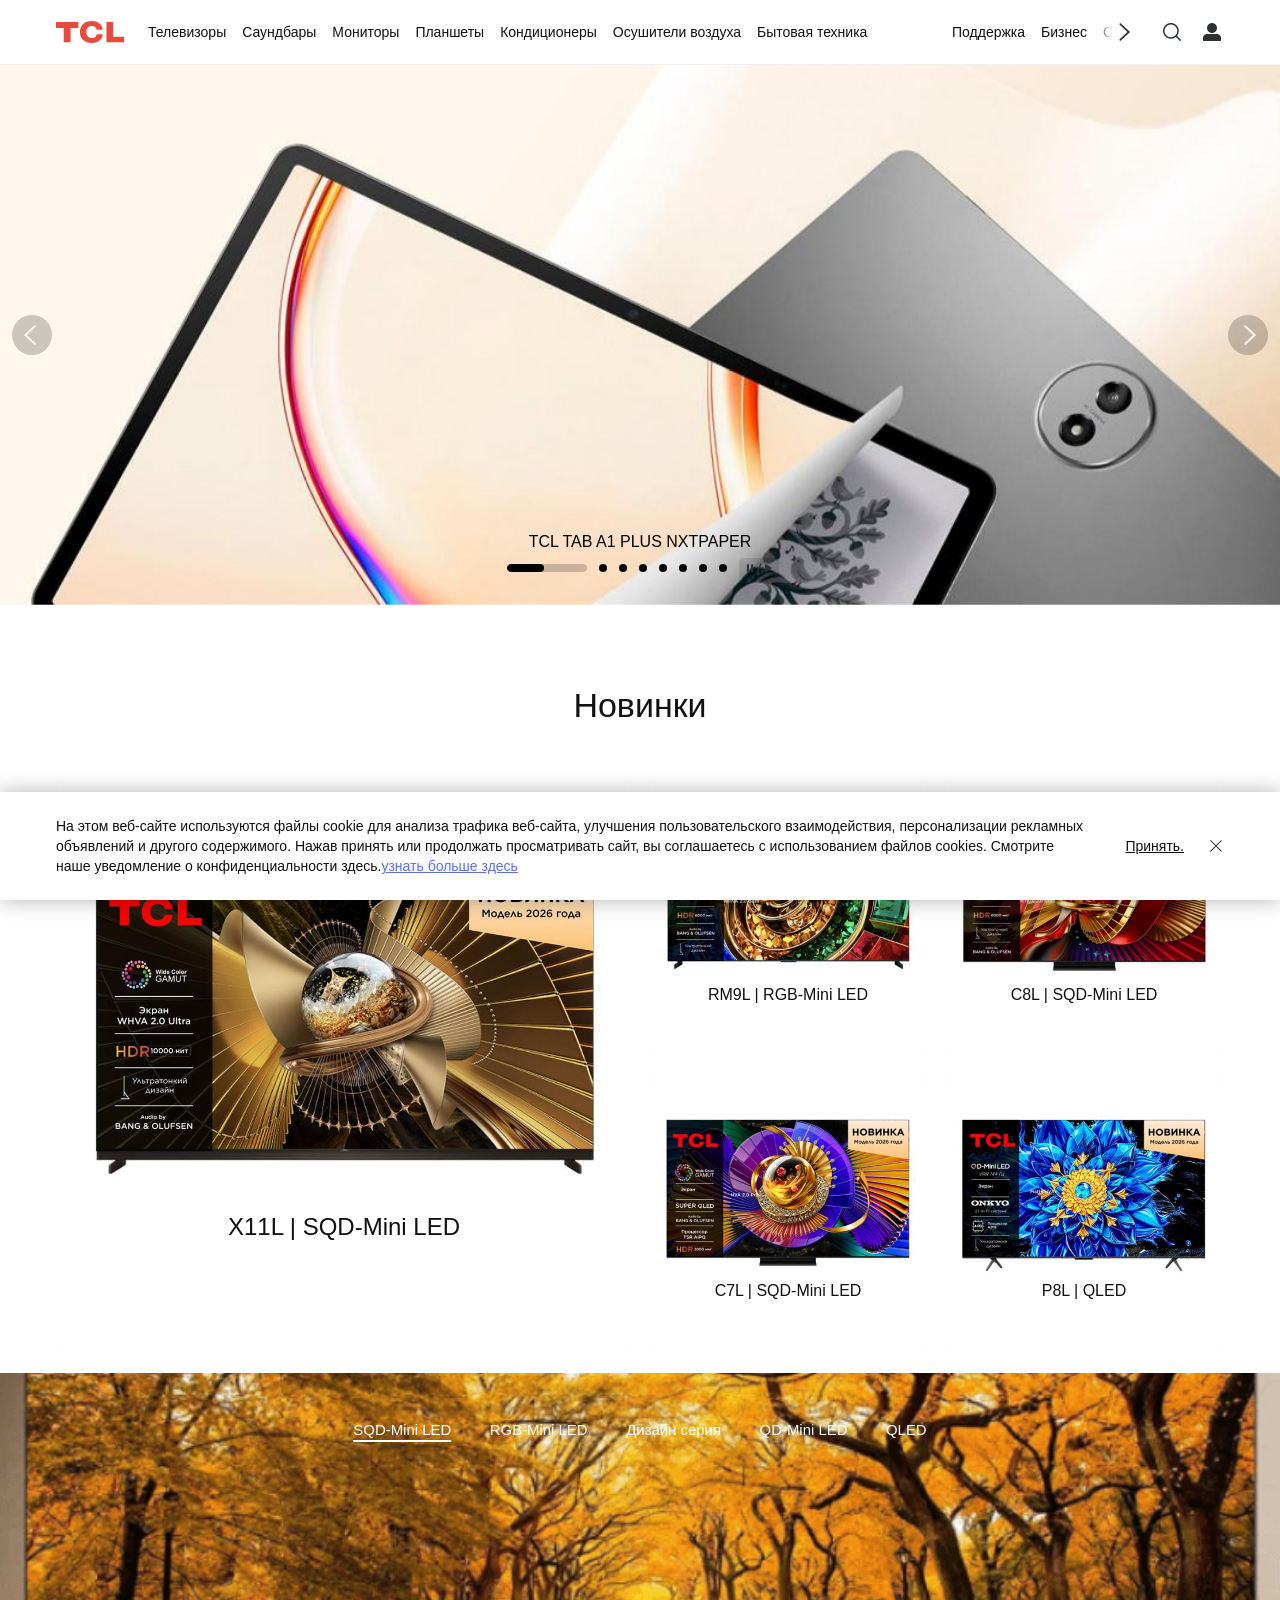
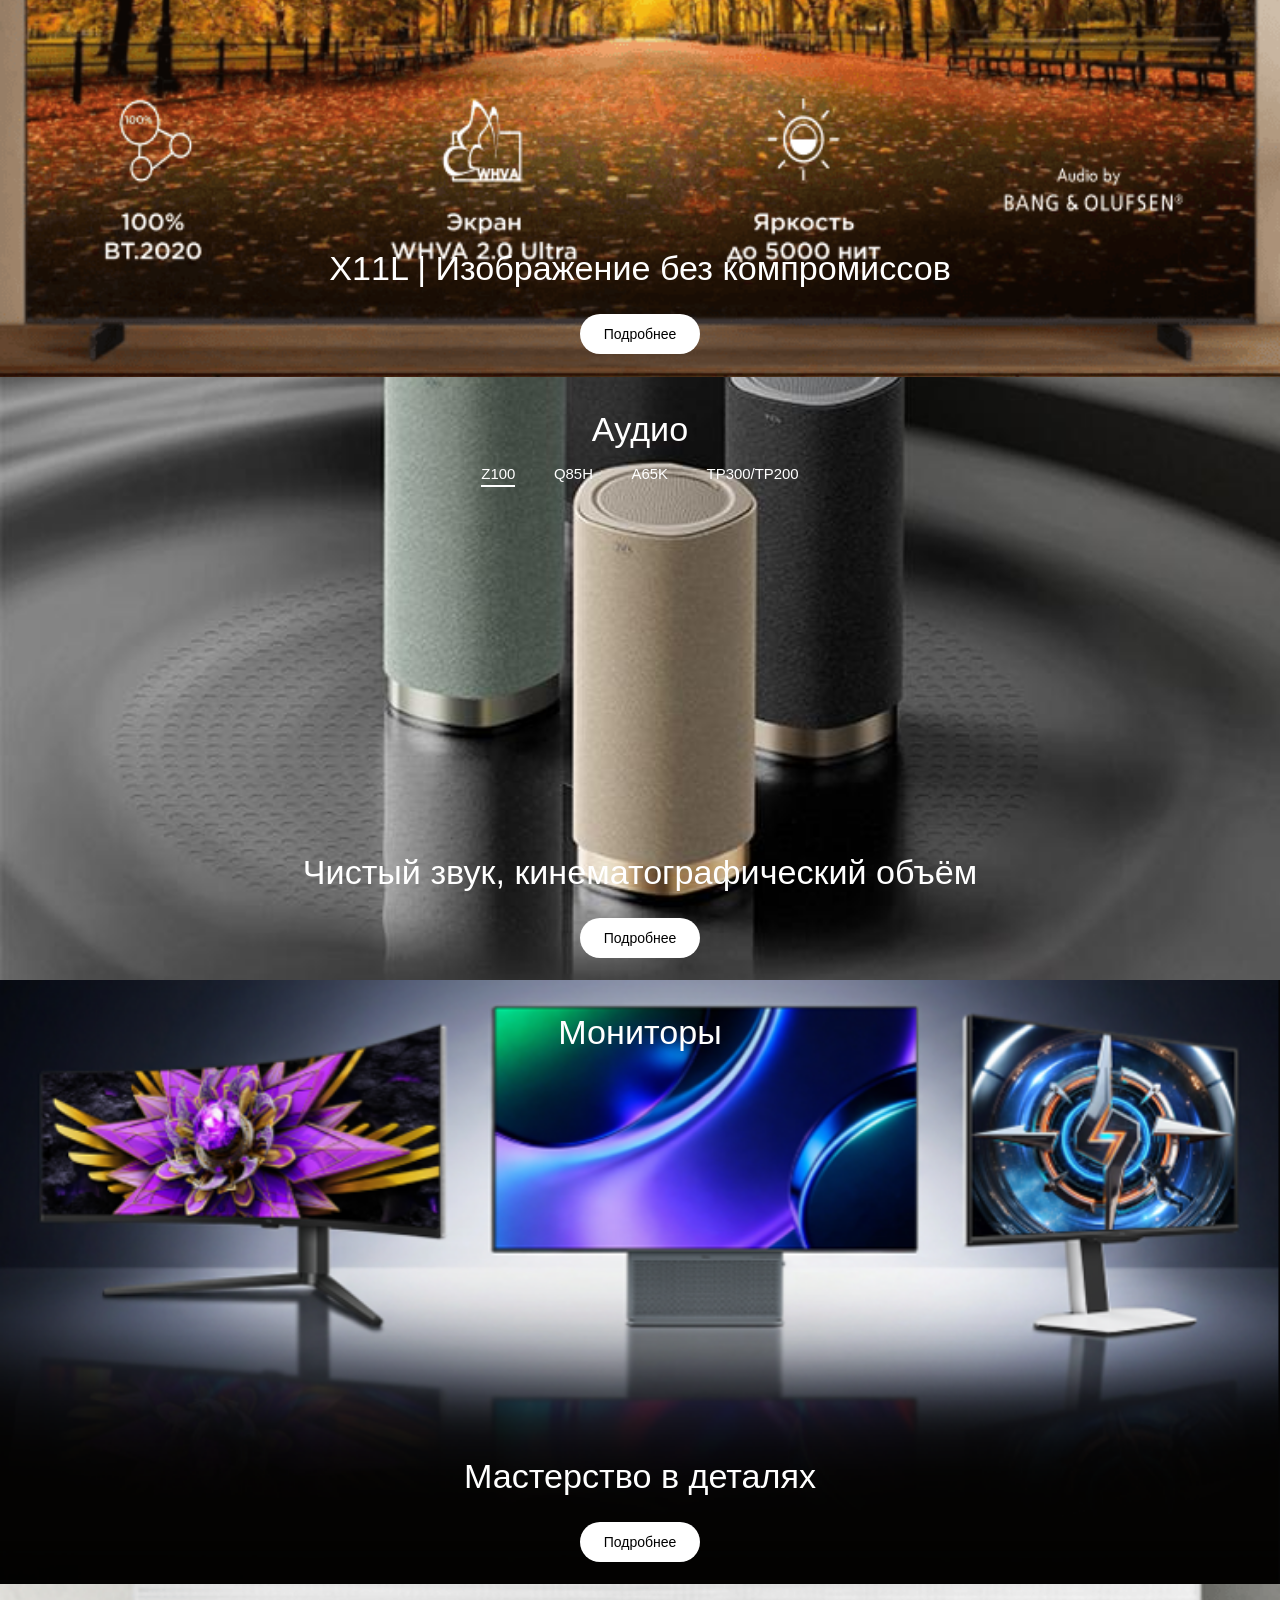
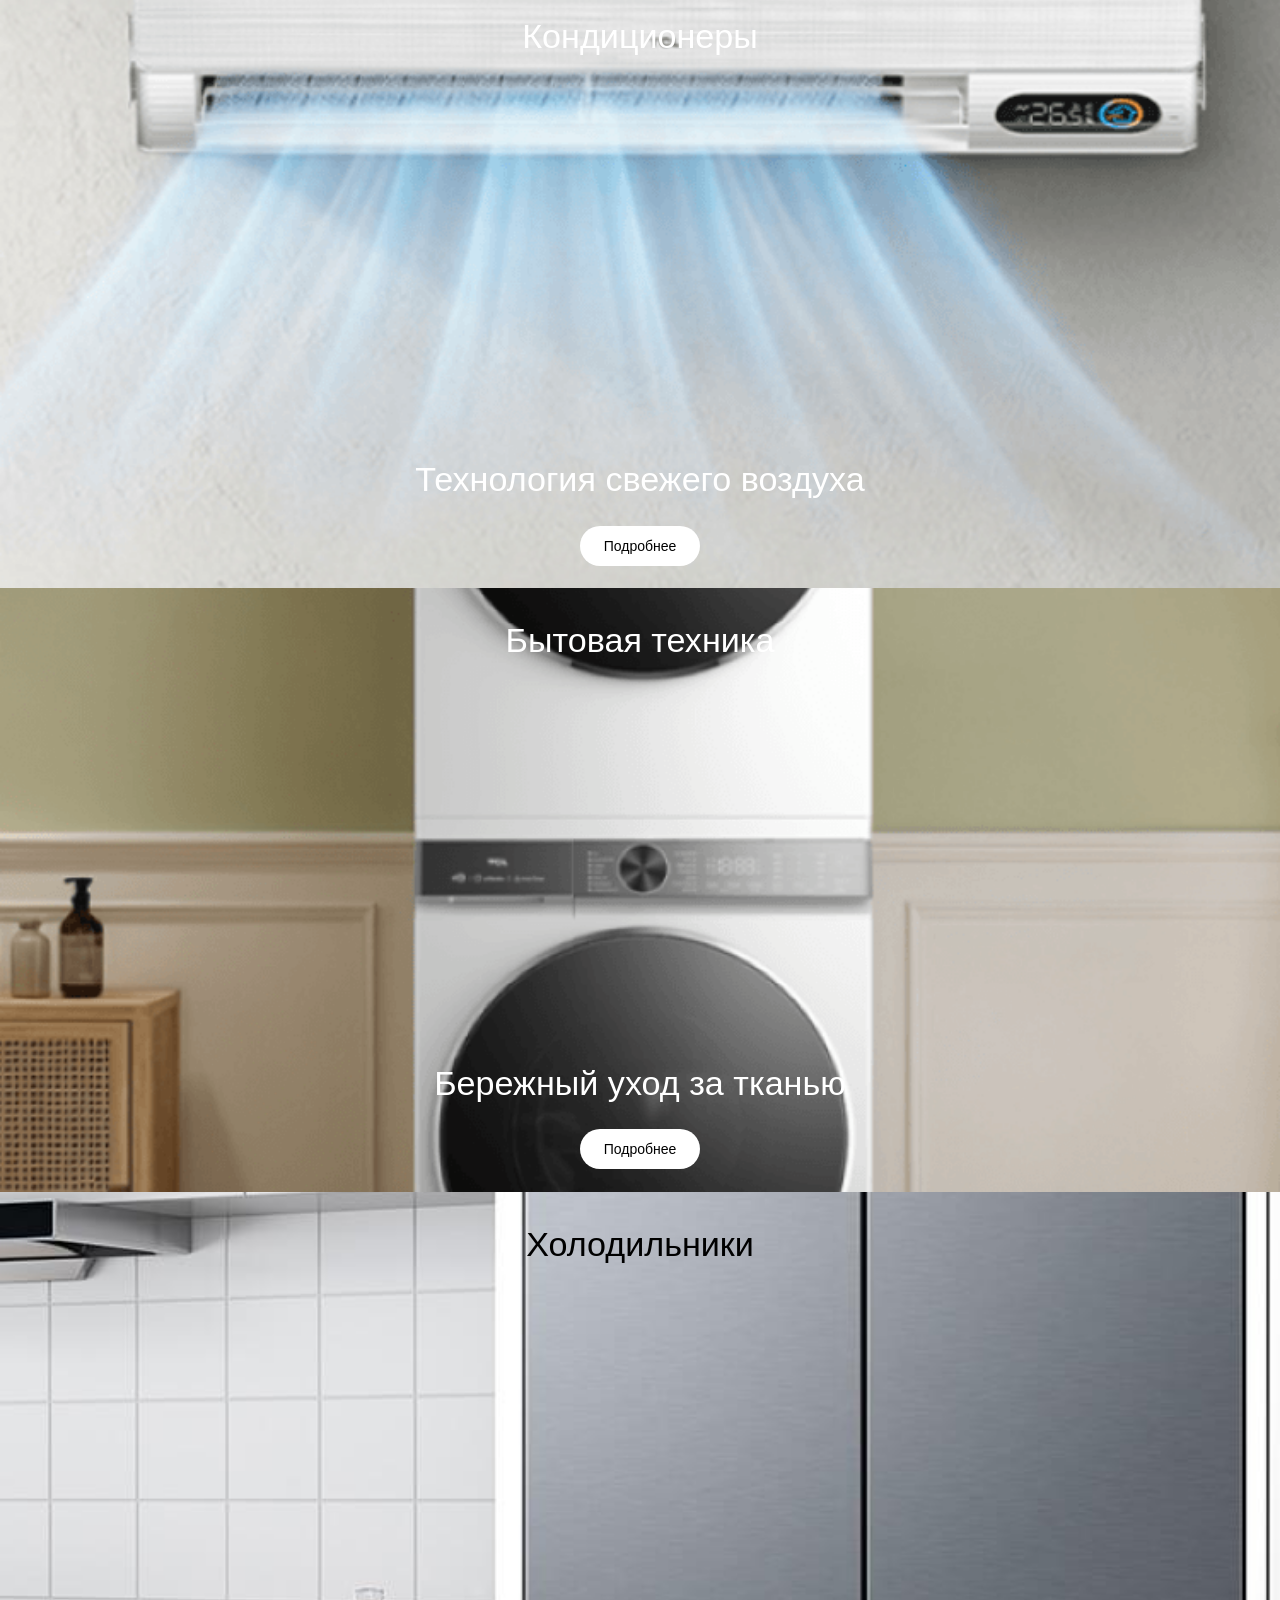
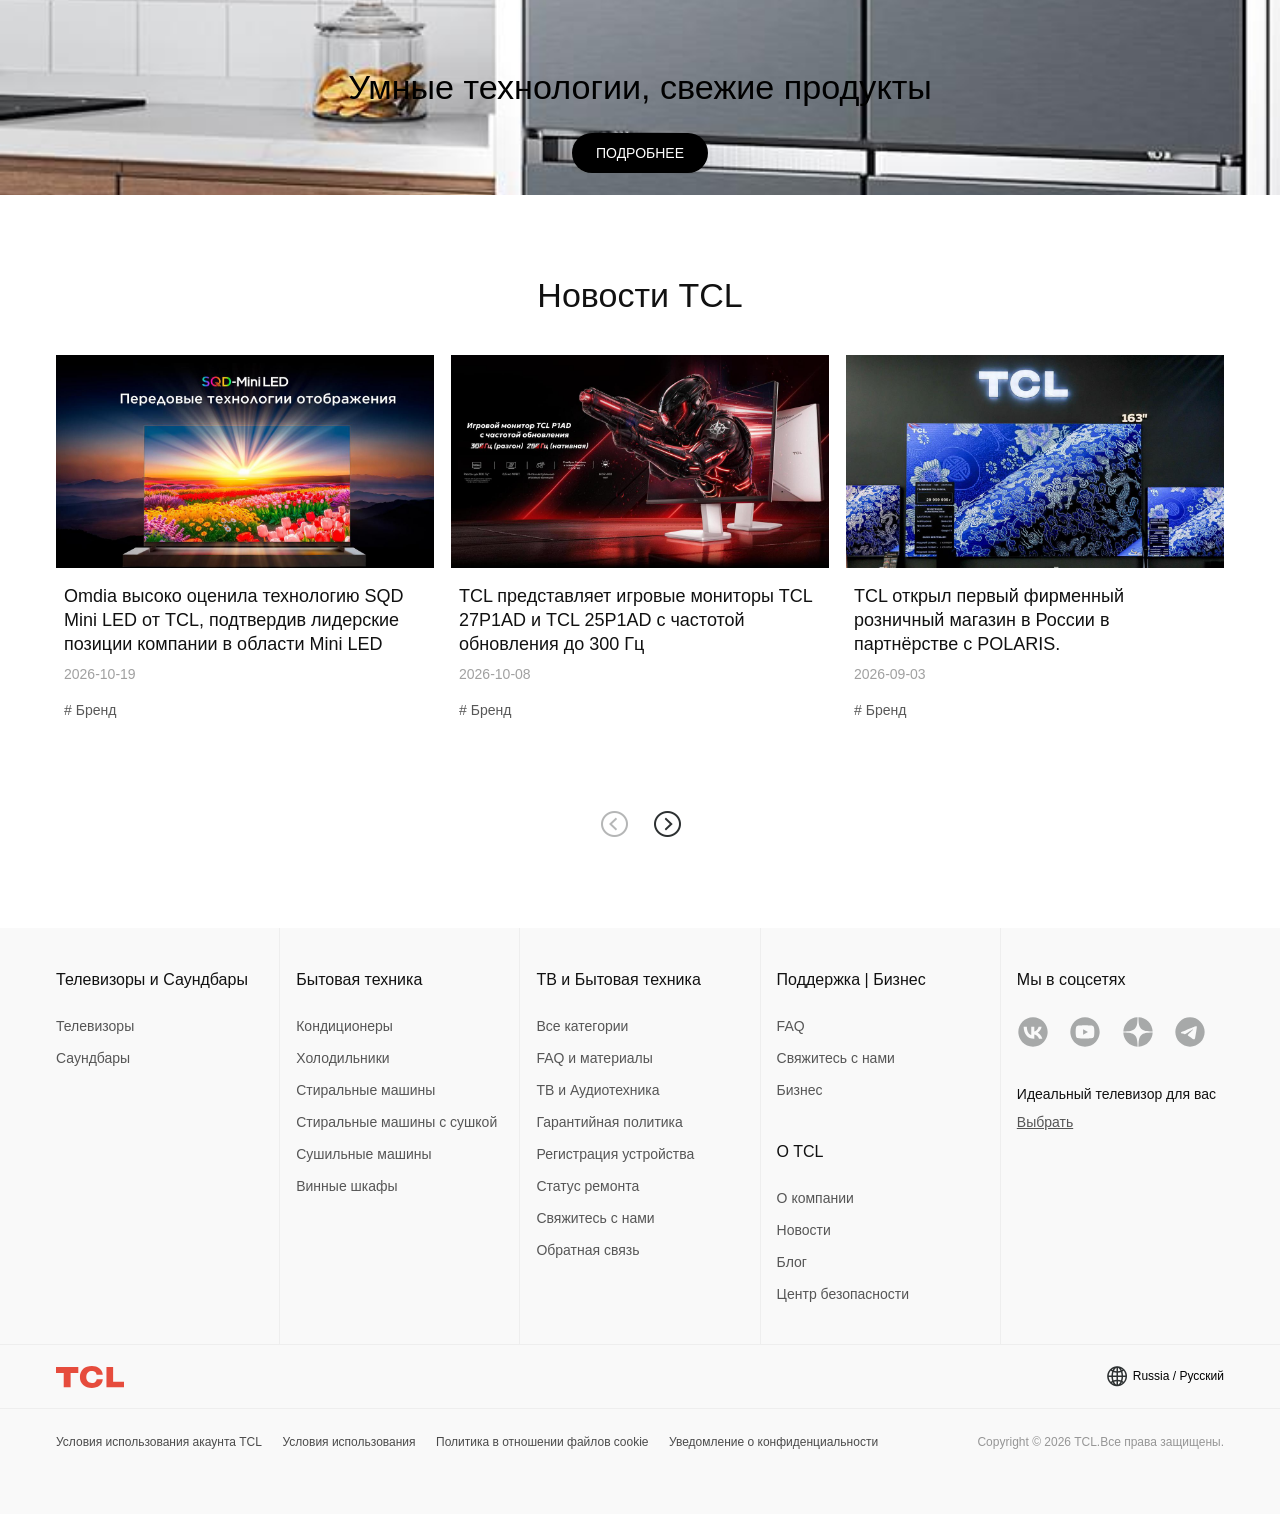
==== commit 66257155: "Fix support panel positioning on mobile viewports" ====
--- a/index.html
+++ b/index.html
@@ -4879,7 +4879,7 @@
   var NAMES = ["Телевизоры / Мониторы / Саундбары","Холодильники и стиральные машины","Кондиционеры","Мобильные устройства"];
   var CARDS = ["assets/747569fe7256093d.png","assets/1685155127849b29.png","assets/1ce2e777e02cc751.png","assets/f6e9a14b5375edd4.png"];
   var CAPTIONS = [["Телевизоры / Мониторы","Саундбары"],["Холодильники и","стиральные машины"],["Кондиционеры"],["Мобильные устройства"]];
-  var LINKS = [["FAQ","/ru/ru/faq"],["Модели и руководства","/ru/ru/product-help"],["Гарантийная политика","warranty.html"],["Найти сервисный центр","https://tcl-asc-list.ru/"],["Свяжитесь с нами","contact-us.html"],["Обратная связь","https://www.tcl.com/ru/ru/feedback"]];
+  var LINKS = [["FAQ","/ru/ru/faq"],["Модели и руководства","/ru/ru/product-help"],["Гарантийная политика","warranty.html"],["Найти сервисный центр","https://tcl-asc-list.ru/"],["Свяжитесь с нами","https://www.tcl.com/ru/ru/contact-us"],["Обратная связь","https://www.tcl.com/ru/ru/feedback"]];
   var FAQ_HREFS = ["faq-tvs.html","faq-appliances.html","faq-air.html","faq-mobile.html"];
   var MODEL_HREFS = ["support-tv-tvs.html","support-tv-appliances.html","support-tv-air.html","support-tv-mobile.html"];
   var panel = null;
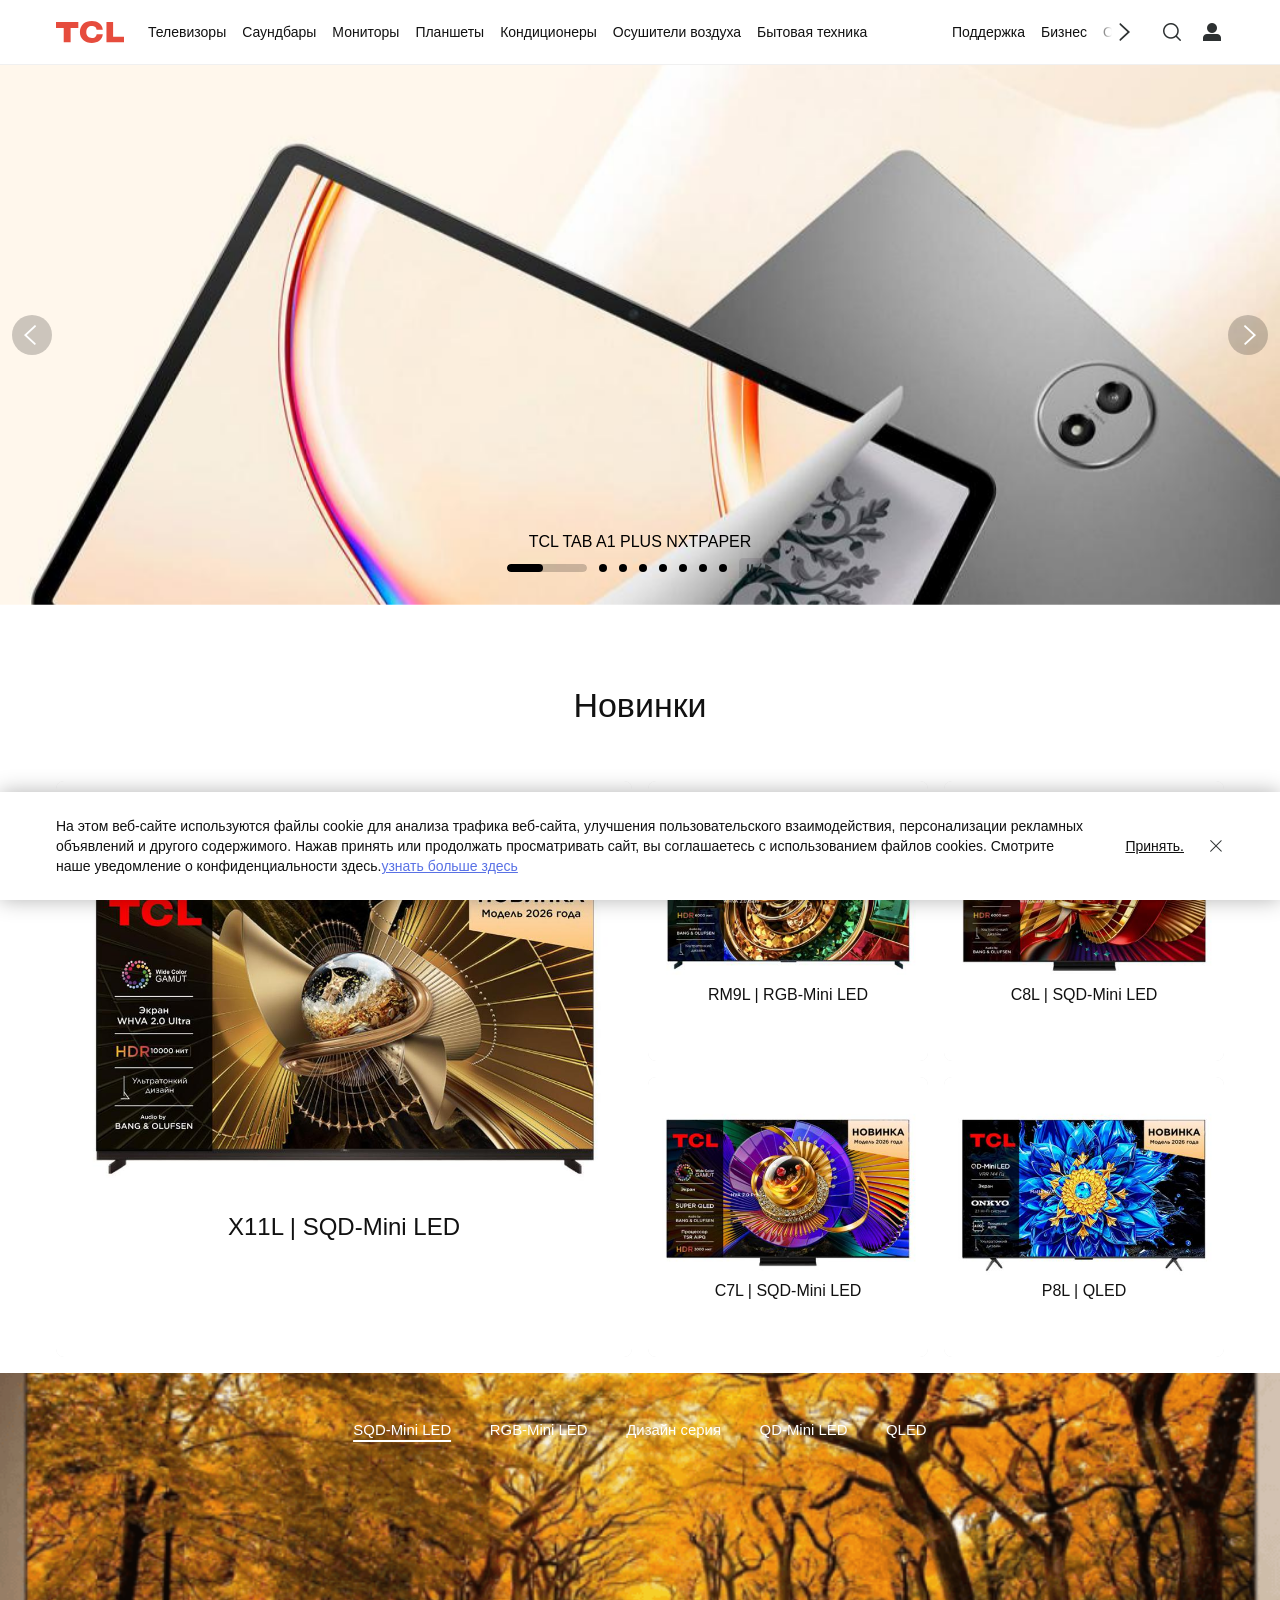
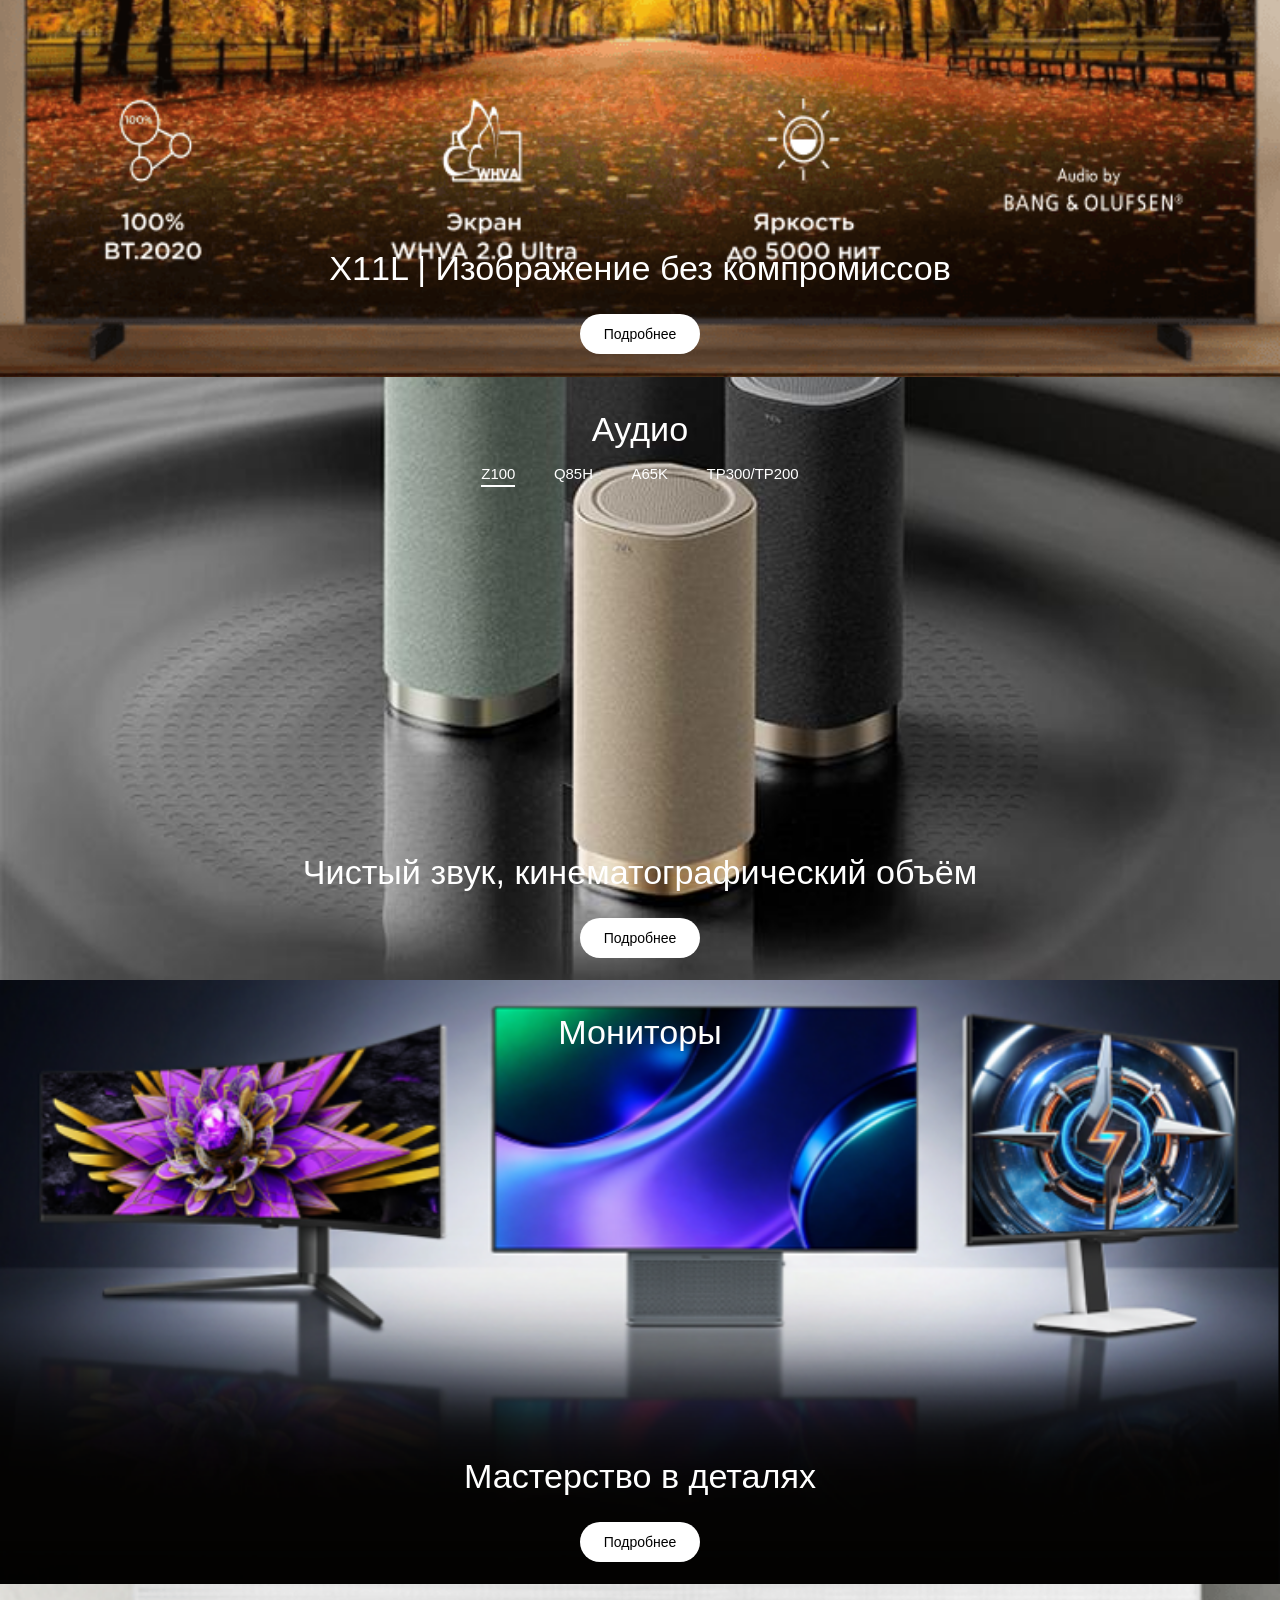
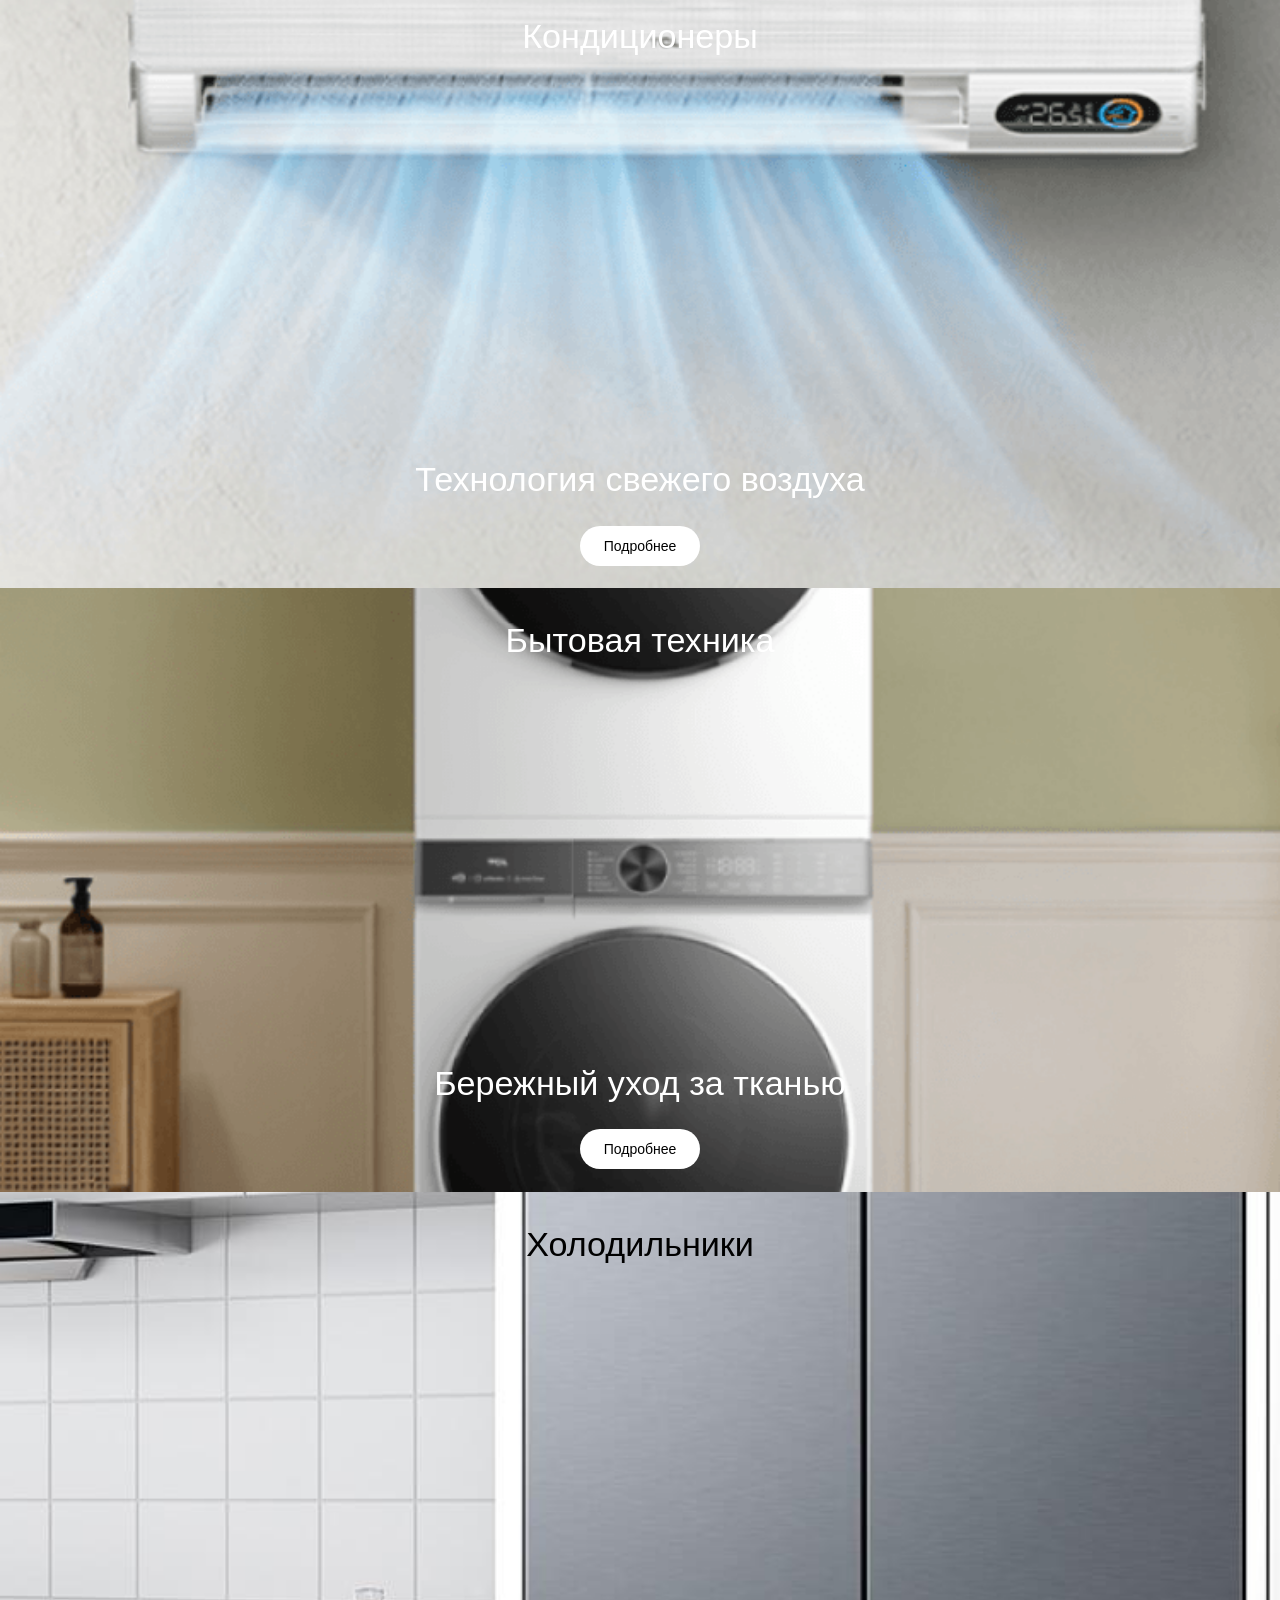
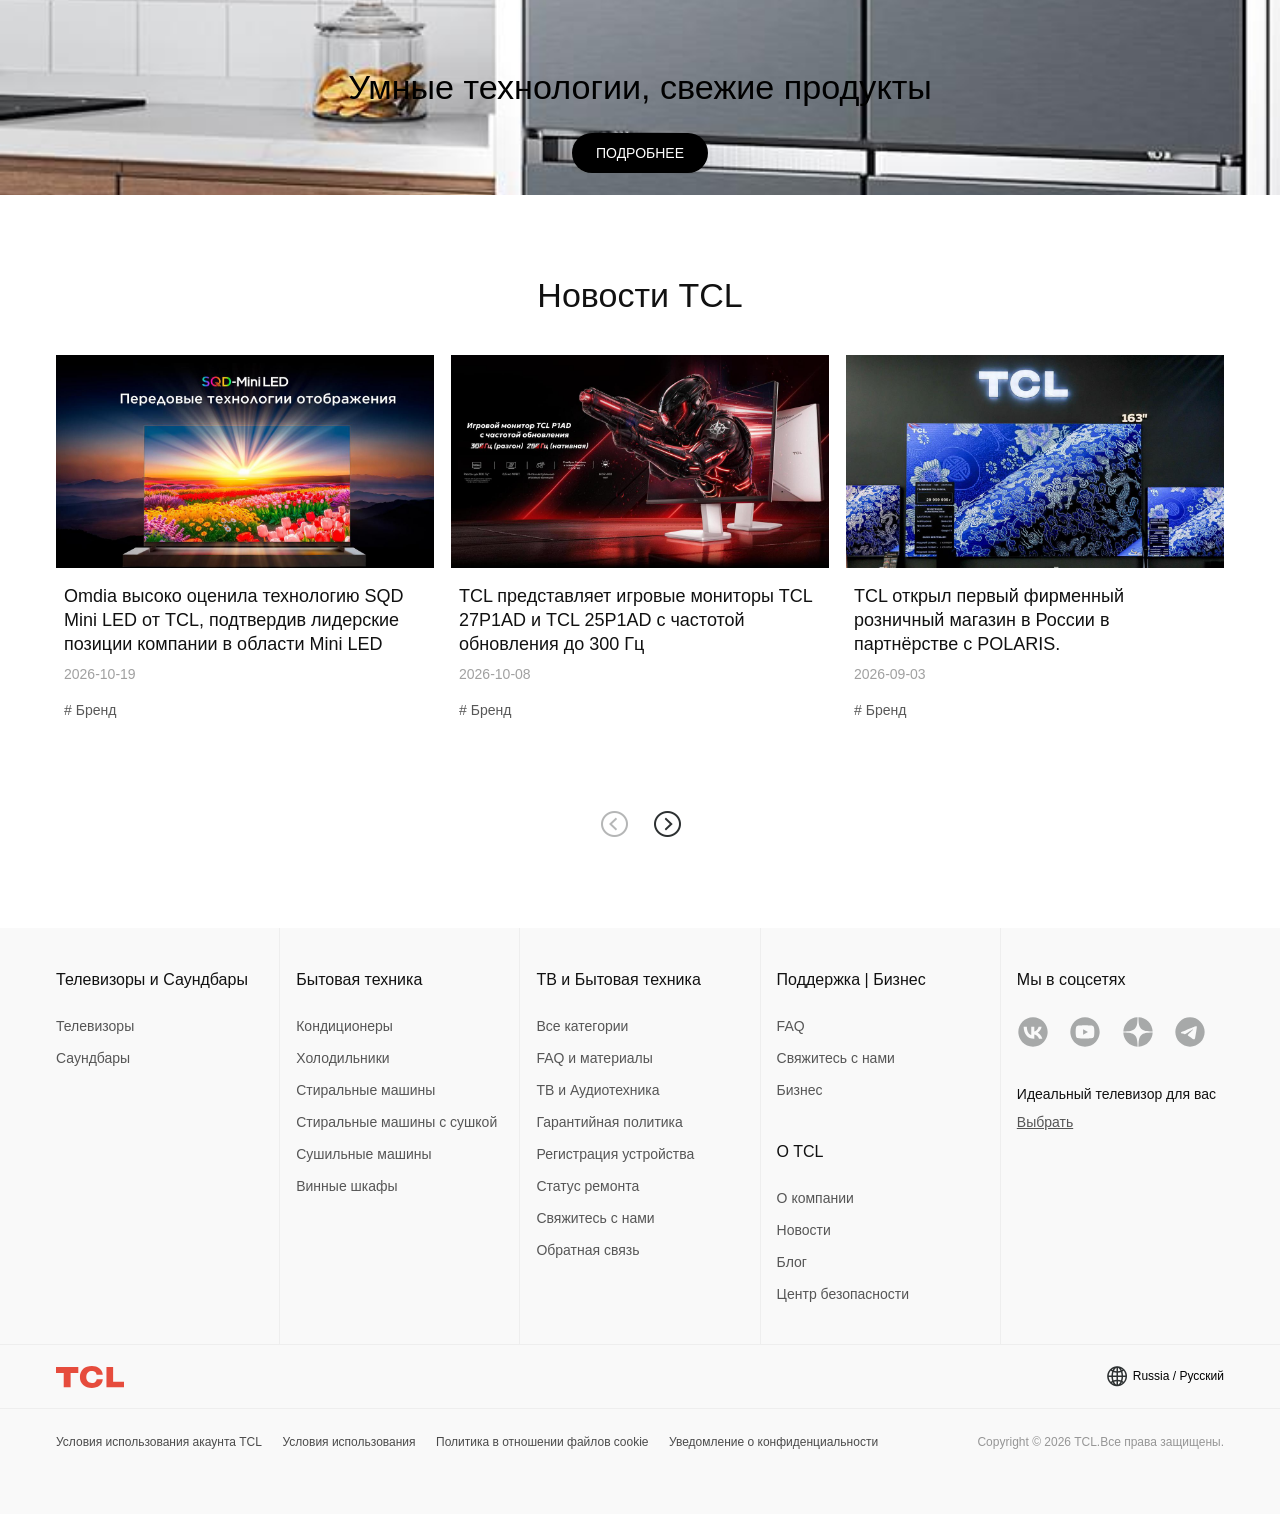
==== commit cc47d71a: "Fix support panel positioning on mobile viewports" ====
--- a/index.html
+++ b/index.html
@@ -4879,7 +4879,7 @@
   var NAMES = ["Телевизоры / Мониторы / Саундбары","Холодильники и стиральные машины","Кондиционеры","Мобильные устройства"];
   var CARDS = ["assets/747569fe7256093d.png","assets/1685155127849b29.png","assets/1ce2e777e02cc751.png","assets/f6e9a14b5375edd4.png"];
   var CAPTIONS = [["Телевизоры / Мониторы","Саундбары"],["Холодильники и","стиральные машины"],["Кондиционеры"],["Мобильные устройства"]];
-  var LINKS = [["FAQ","/ru/ru/faq"],["Модели и руководства","/ru/ru/product-help"],["Гарантийная политика","warranty.html"],["Найти сервисный центр","https://tcl-asc-list.ru/"],["Свяжитесь с нами","https://www.tcl.com/ru/ru/contact-us"],["Обратная связь","https://www.tcl.com/ru/ru/feedback"]];
+  var LINKS = [["FAQ","/ru/ru/faq"],["Модели и руководства","/ru/ru/product-help"],["Гарантийная политика","https://www.tcl.com/ru/ru/warranty"],["Найти сервисный центр","https://tcl-asc-list.ru/"],["Свяжитесь с нами","https://www.tcl.com/ru/ru/contact-us"],["Обратная связь","https://www.tcl.com/ru/ru/feedback"]];
   var FAQ_HREFS = ["faq-tvs.html","faq-appliances.html","faq-air.html","faq-mobile.html"];
   var MODEL_HREFS = ["support-tv-tvs.html","support-tv-appliances.html","support-tv-air.html","support-tv-mobile.html"];
   var panel = null;
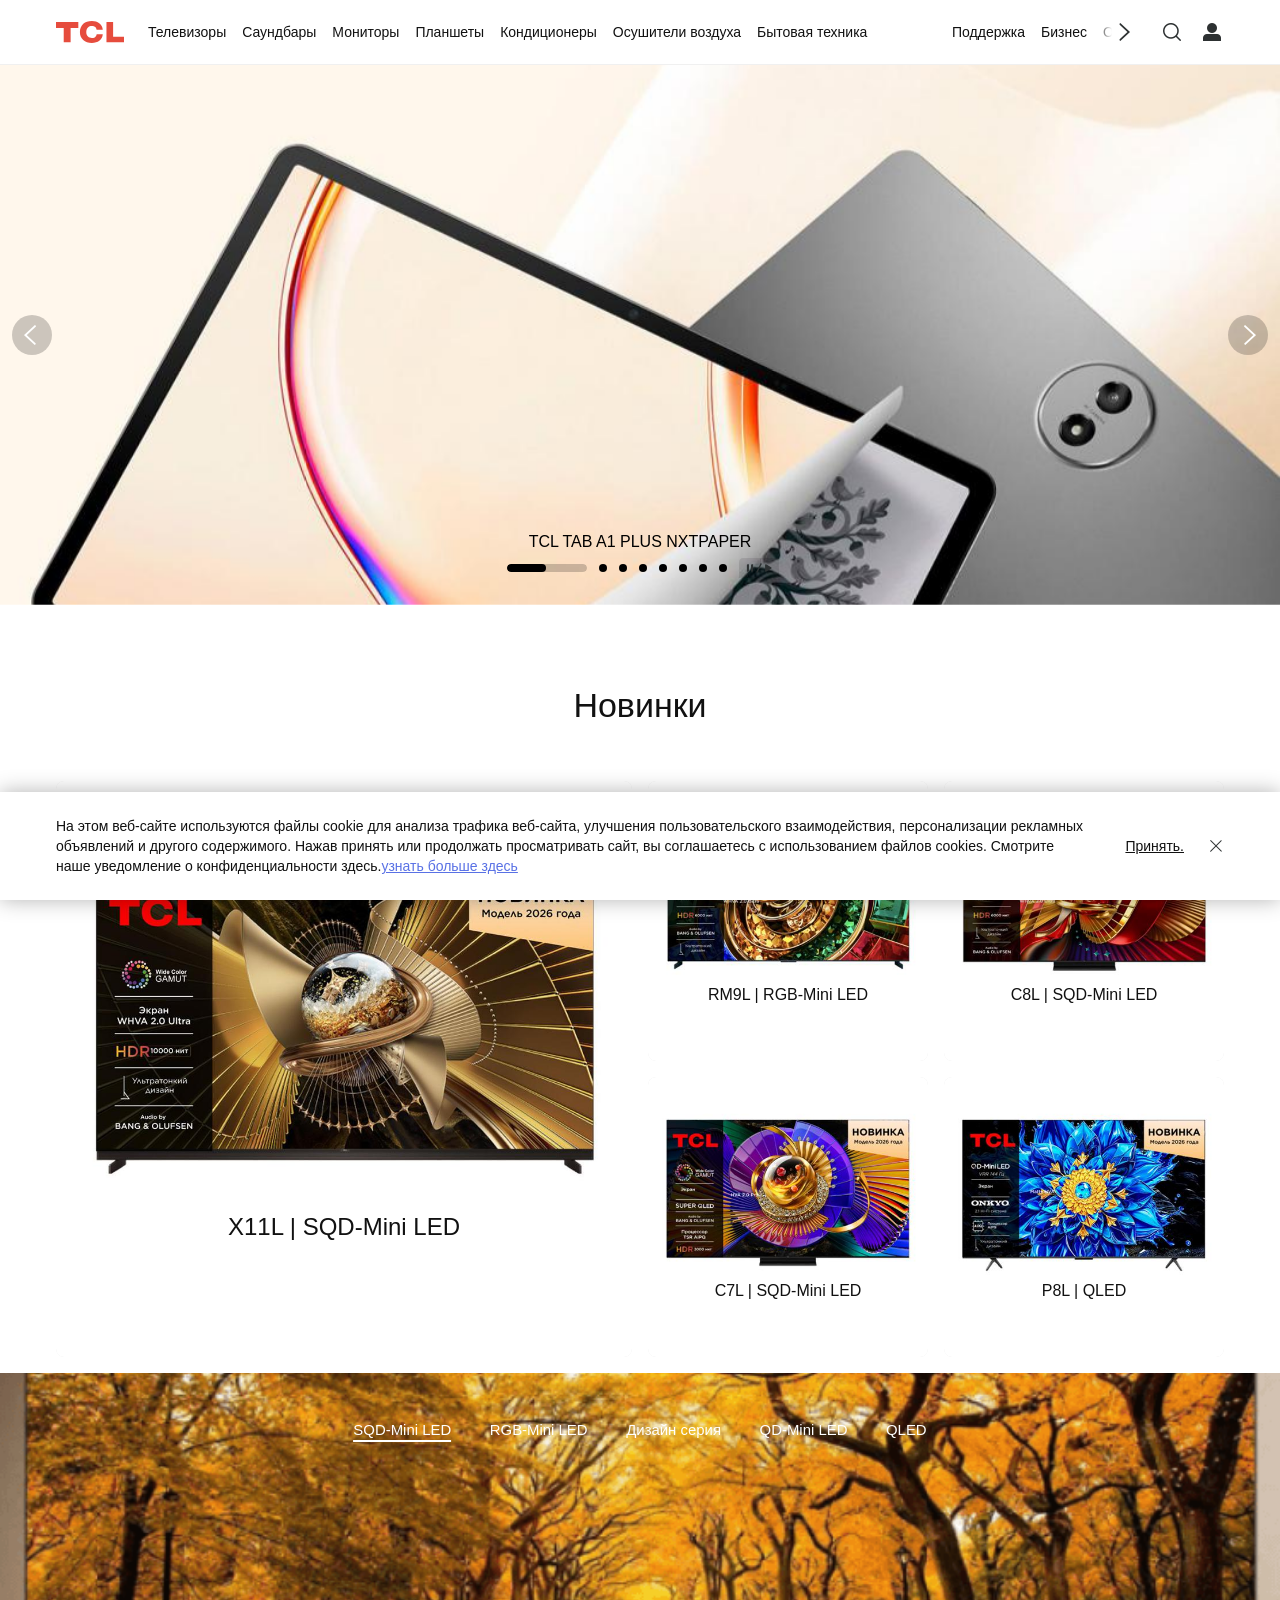
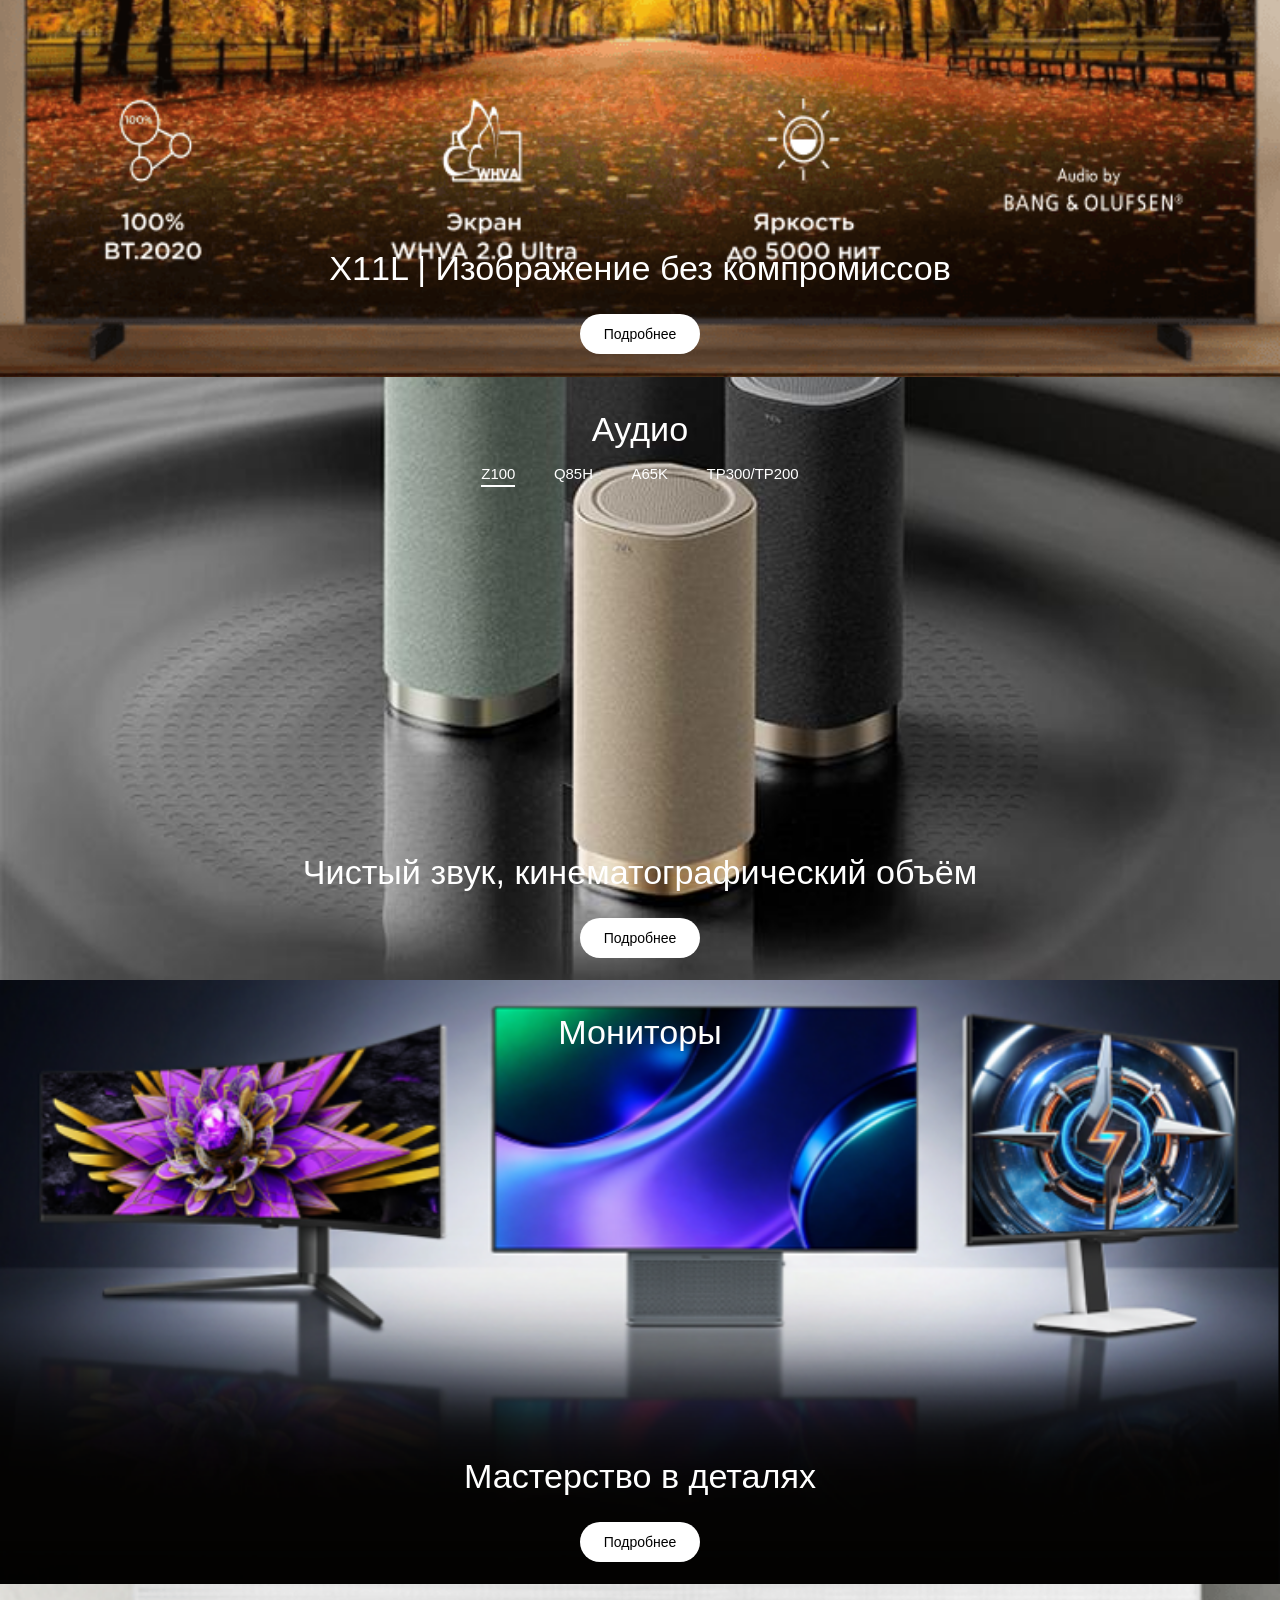
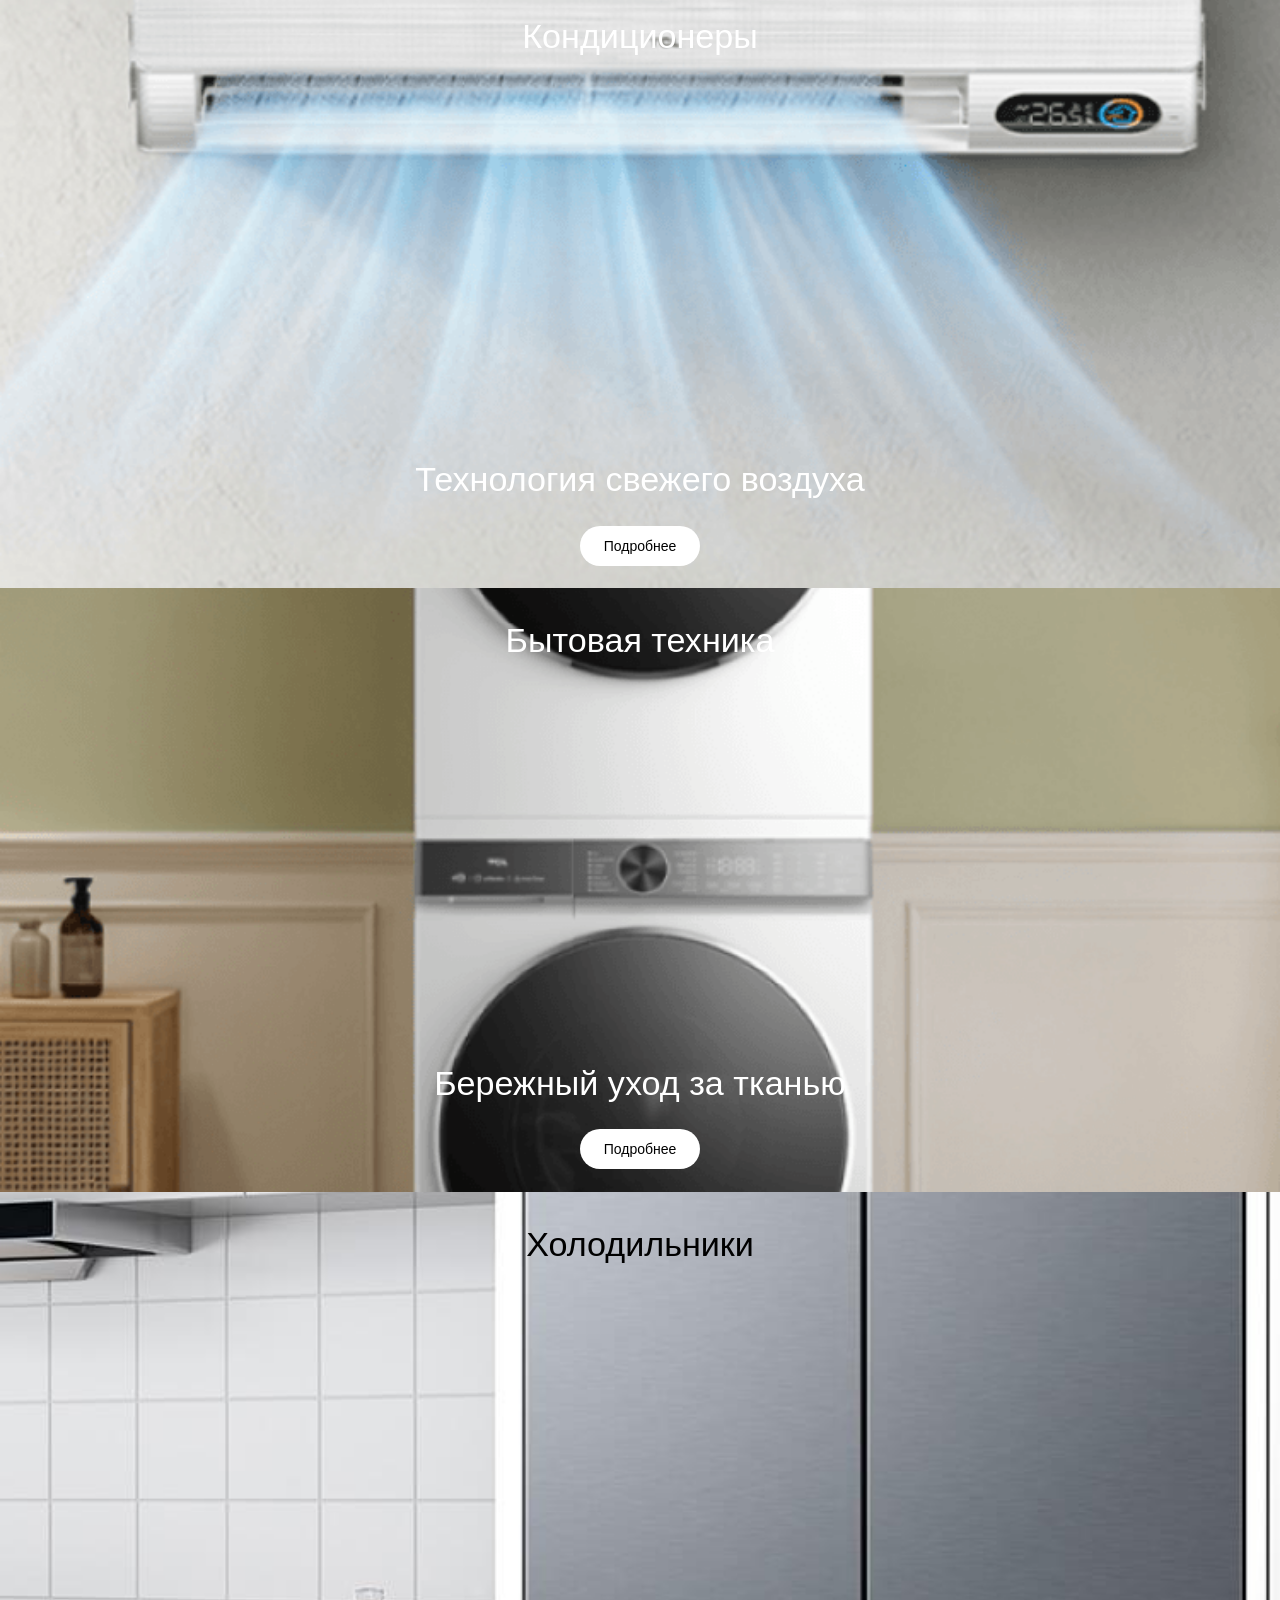
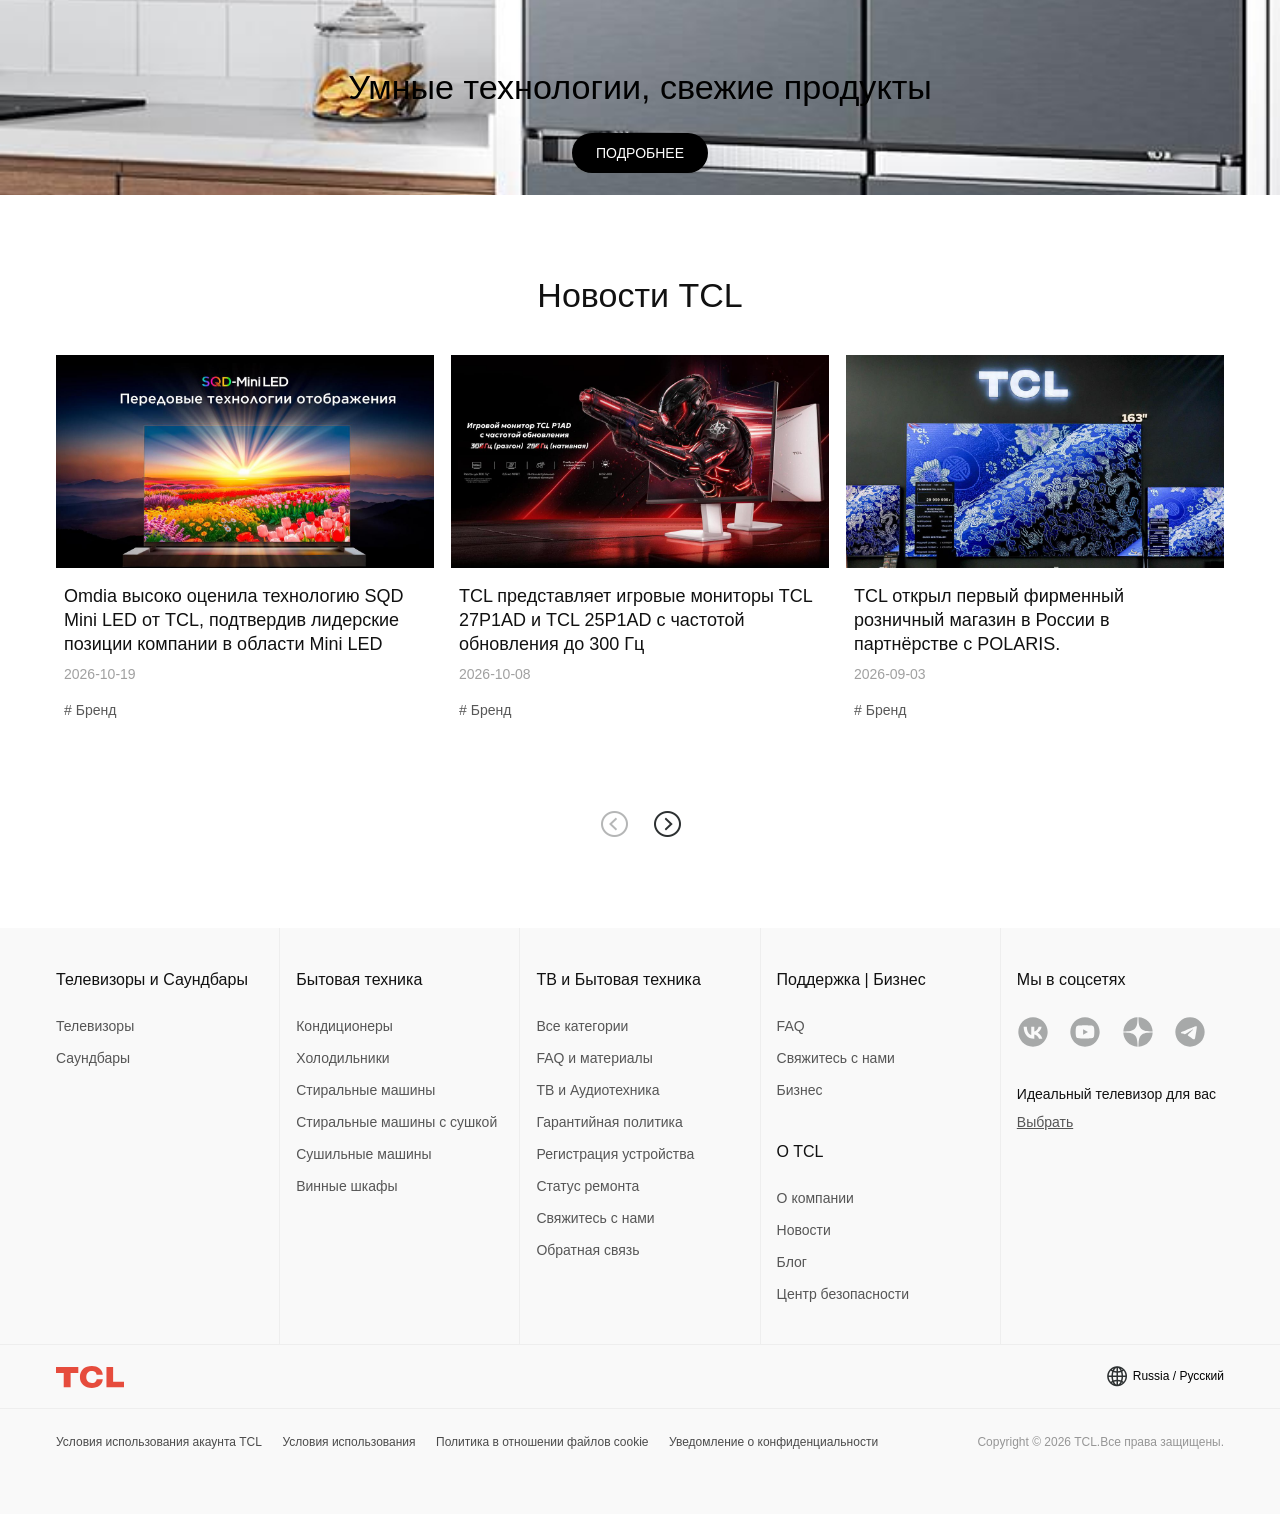
==== commit 5840d215: "Fix support panel positioning on mobile viewports" ====
--- a/index.html
+++ b/index.html
@@ -4855,8 +4855,11 @@
 .support-mega { position: fixed; display: none; background:#fff; z-index:100000;
   box-shadow:0 10px 30px rgba(0,0,0,.18); border:1px solid #e6e6e6;
   box-sizing:border-box; padding:14px 12px 12px; max-width:96vw; }
-.support-mega .sm-row { display:flex; gap:10px; align-items:flex-start; }
-.support-mega .sm-col { flex:1 1 0; min-width:0; }
+.support-mega .sm-row { display:flex; gap:0; align-items:stretch; }
+.support-mega .sm-col { flex:1 1 0; min-width:0; padding:0 12px; box-sizing:border-box; }
+.support-mega .sm-col:first-child { padding-left:0; }
+.support-mega .sm-col:last-child { padding-right:0; }
+.support-mega .sm-col + .sm-col { border-left:1px solid #e6e6e6; }
 .support-mega .sm-img { display:block; width:100%; height:auto; }
 .support-mega .sm-caption { margin:6px 0 0; color:#111; font-family:TCLSans-Unity-Book,sans-serif; font-size:14px; font-weight:400; line-height:20px; min-height:40px; letter-spacing:normal; text-transform:none; text-align:center; overflow-wrap:normal; word-break:normal; }
 .support-mega .sm-links { list-style:none; margin:8px 0 0; padding:0; text-align:center; position:relative; }
@@ -4867,8 +4870,12 @@
 .support-mega .sm-links a:hover,
 .support-mega .sm-links a:focus-visible { color:#0057b8; text-decoration-color:currentColor; background:#f2f5f8; border-radius:3px; }
 @media (max-width:767px){ .support-mega { max-height:calc(100vh - 16px); overflow-y:auto; }
-  .support-mega .sm-row { flex-wrap:wrap; gap:14px 10px; }
-  .support-mega .sm-col { flex:1 1 calc(50% - 5px); min-width:calc(50% - 5px); }
+  .support-mega .sm-row { flex-wrap:wrap; gap:0; }
+  .support-mega .sm-col { flex:1 1 50%; min-width:50%; }
+  .support-mega .sm-col:nth-child(odd) { padding-left:0; }
+  .support-mega .sm-col:nth-child(even) { padding-right:0; }
+  .support-mega .sm-col:nth-child(3) { border-left:0; }
+  .support-mega .sm-col:nth-child(n+3) { margin-top:14px; padding-top:14px; border-top:1px solid #e6e6e6; }
   .support-mega .sm-caption { font-size:13px; line-height:19px; min-height:38px; }
   .support-mega .sm-links li { margin:5px 0; }
   .support-mega .sm-links a { font-size:11px; padding:2px 3px; } }
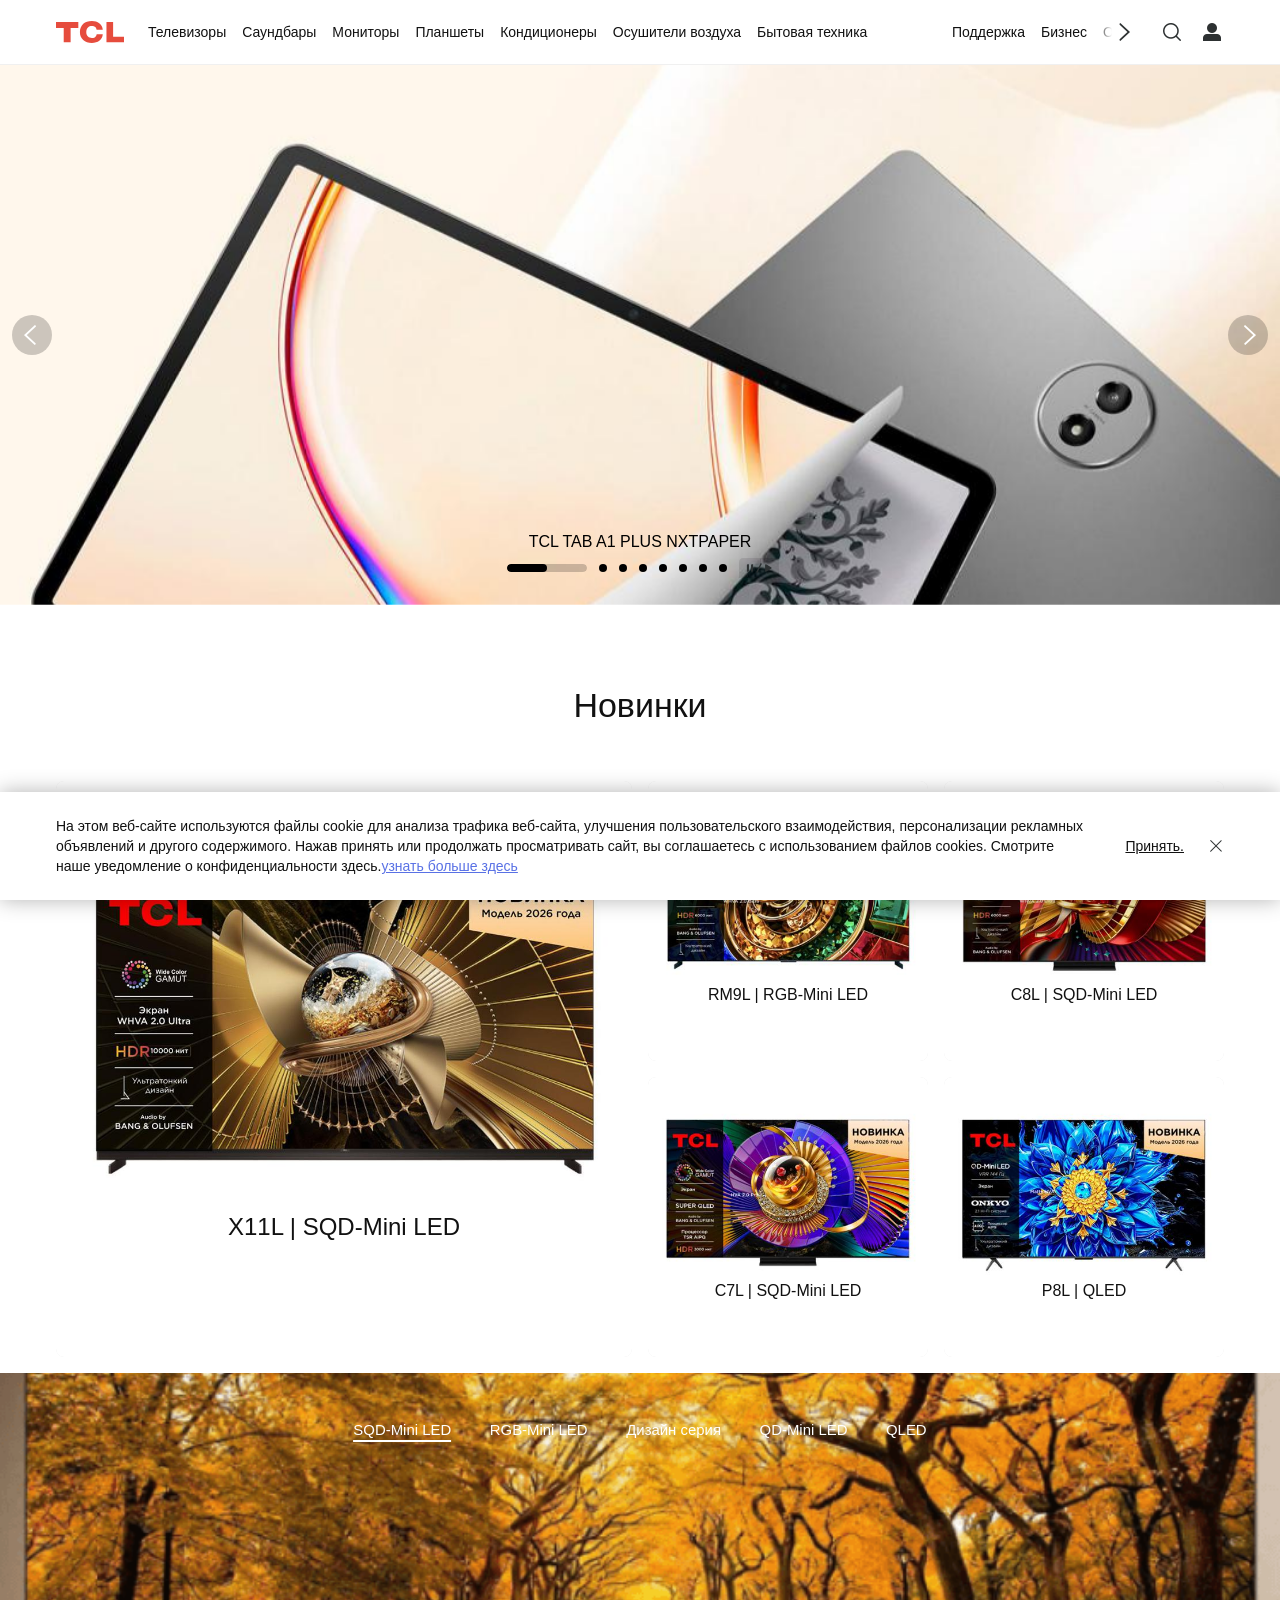
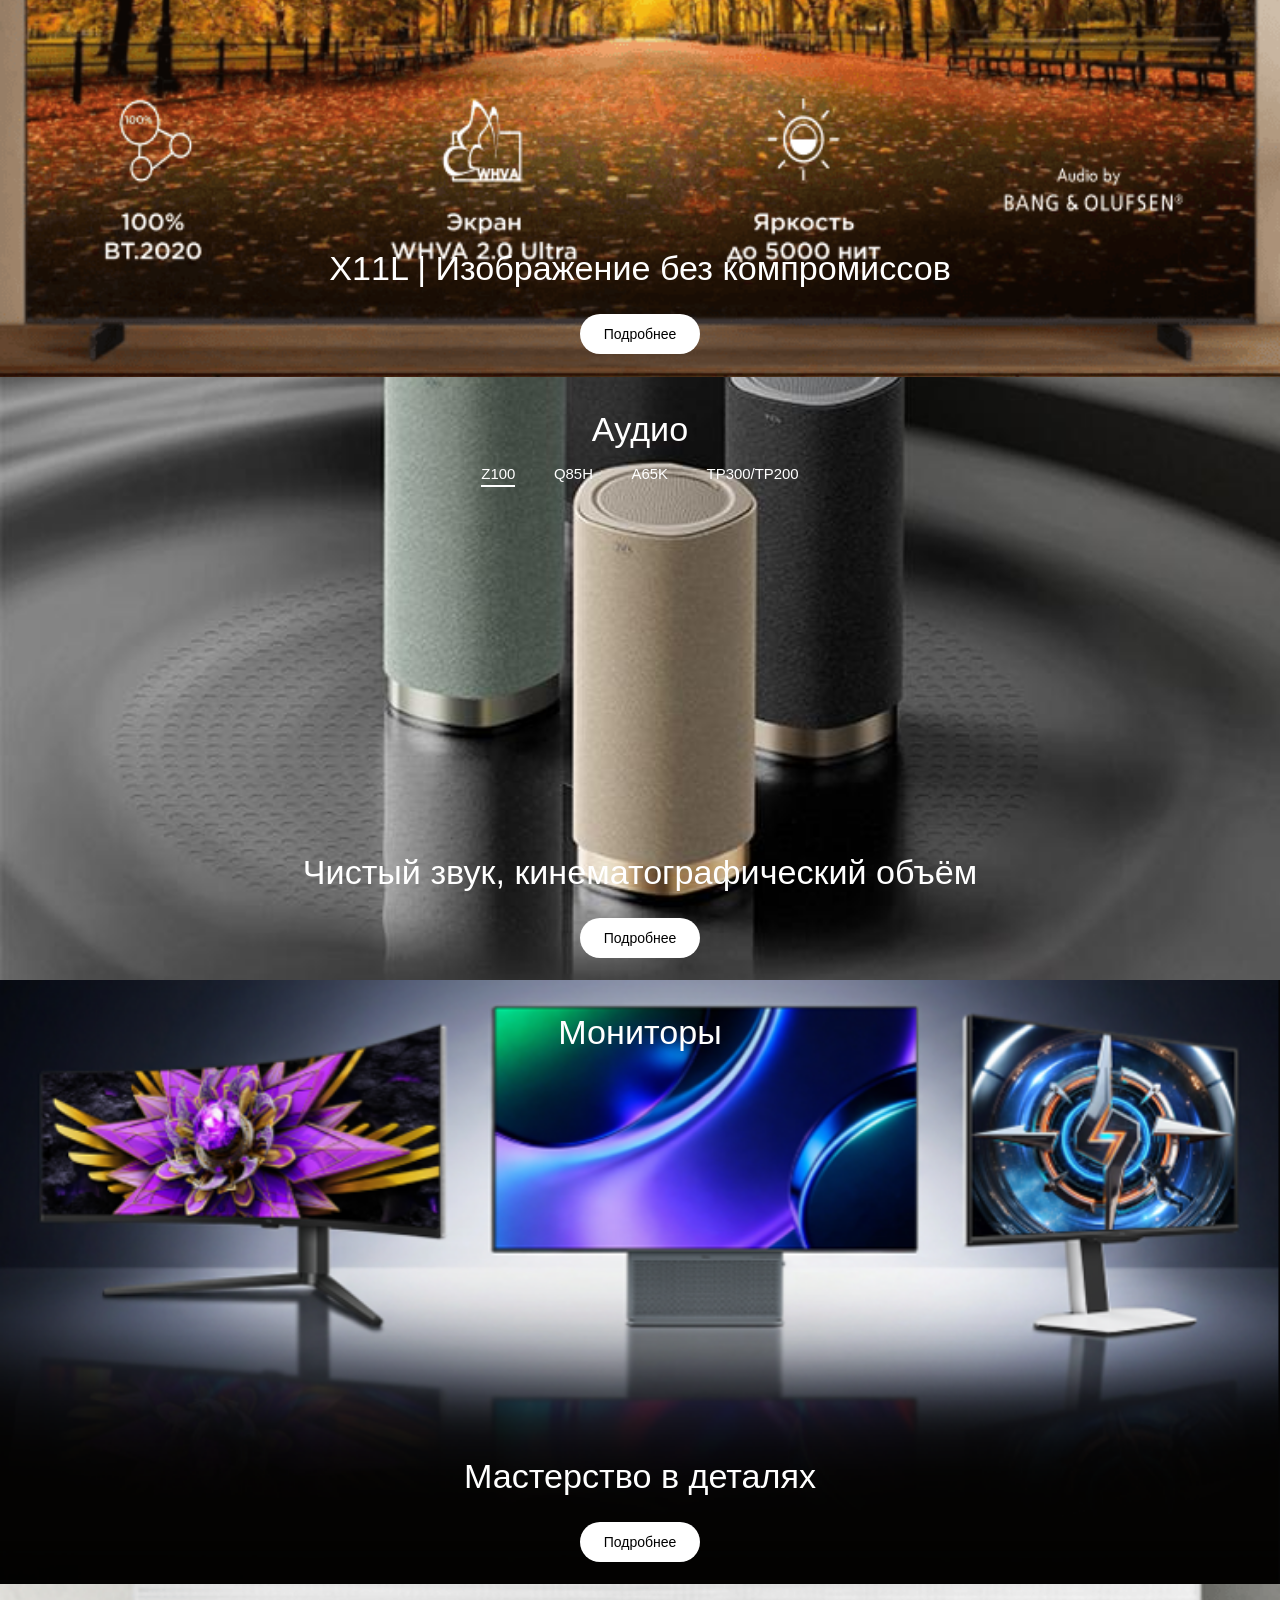
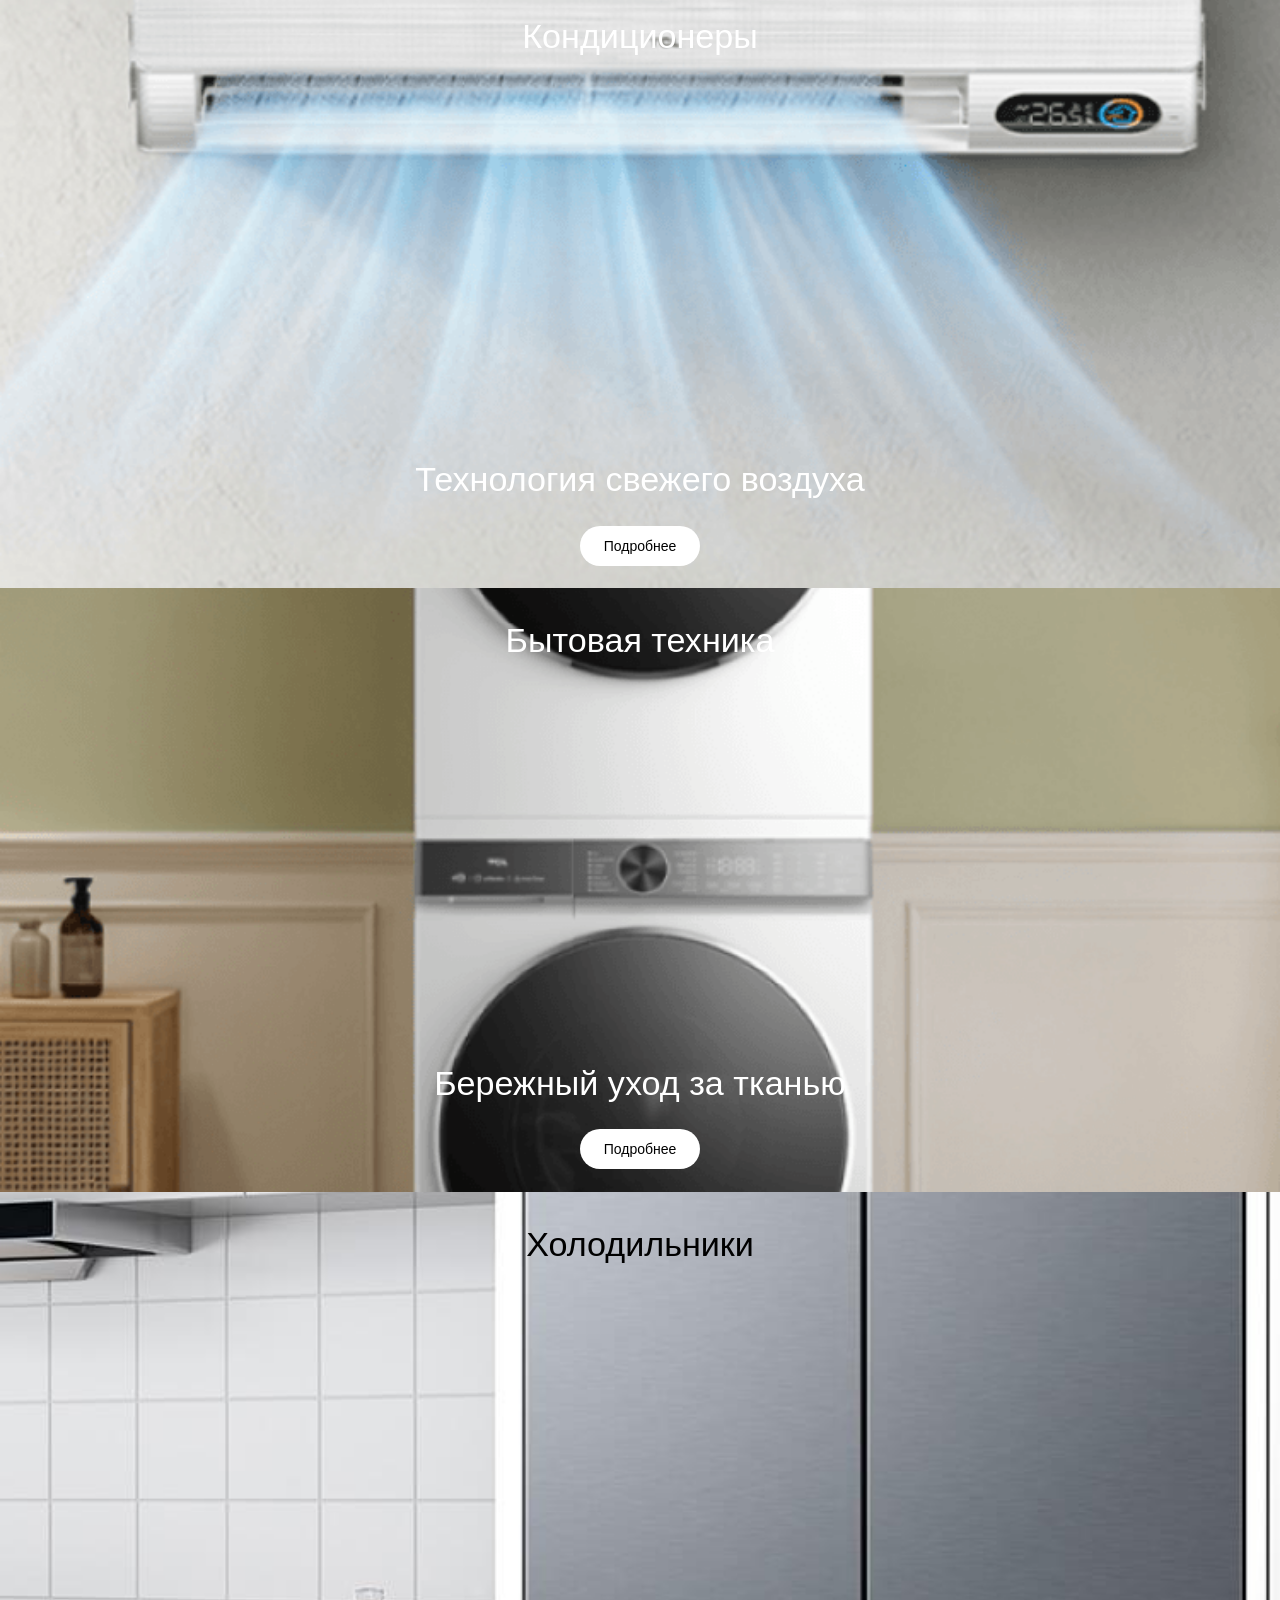
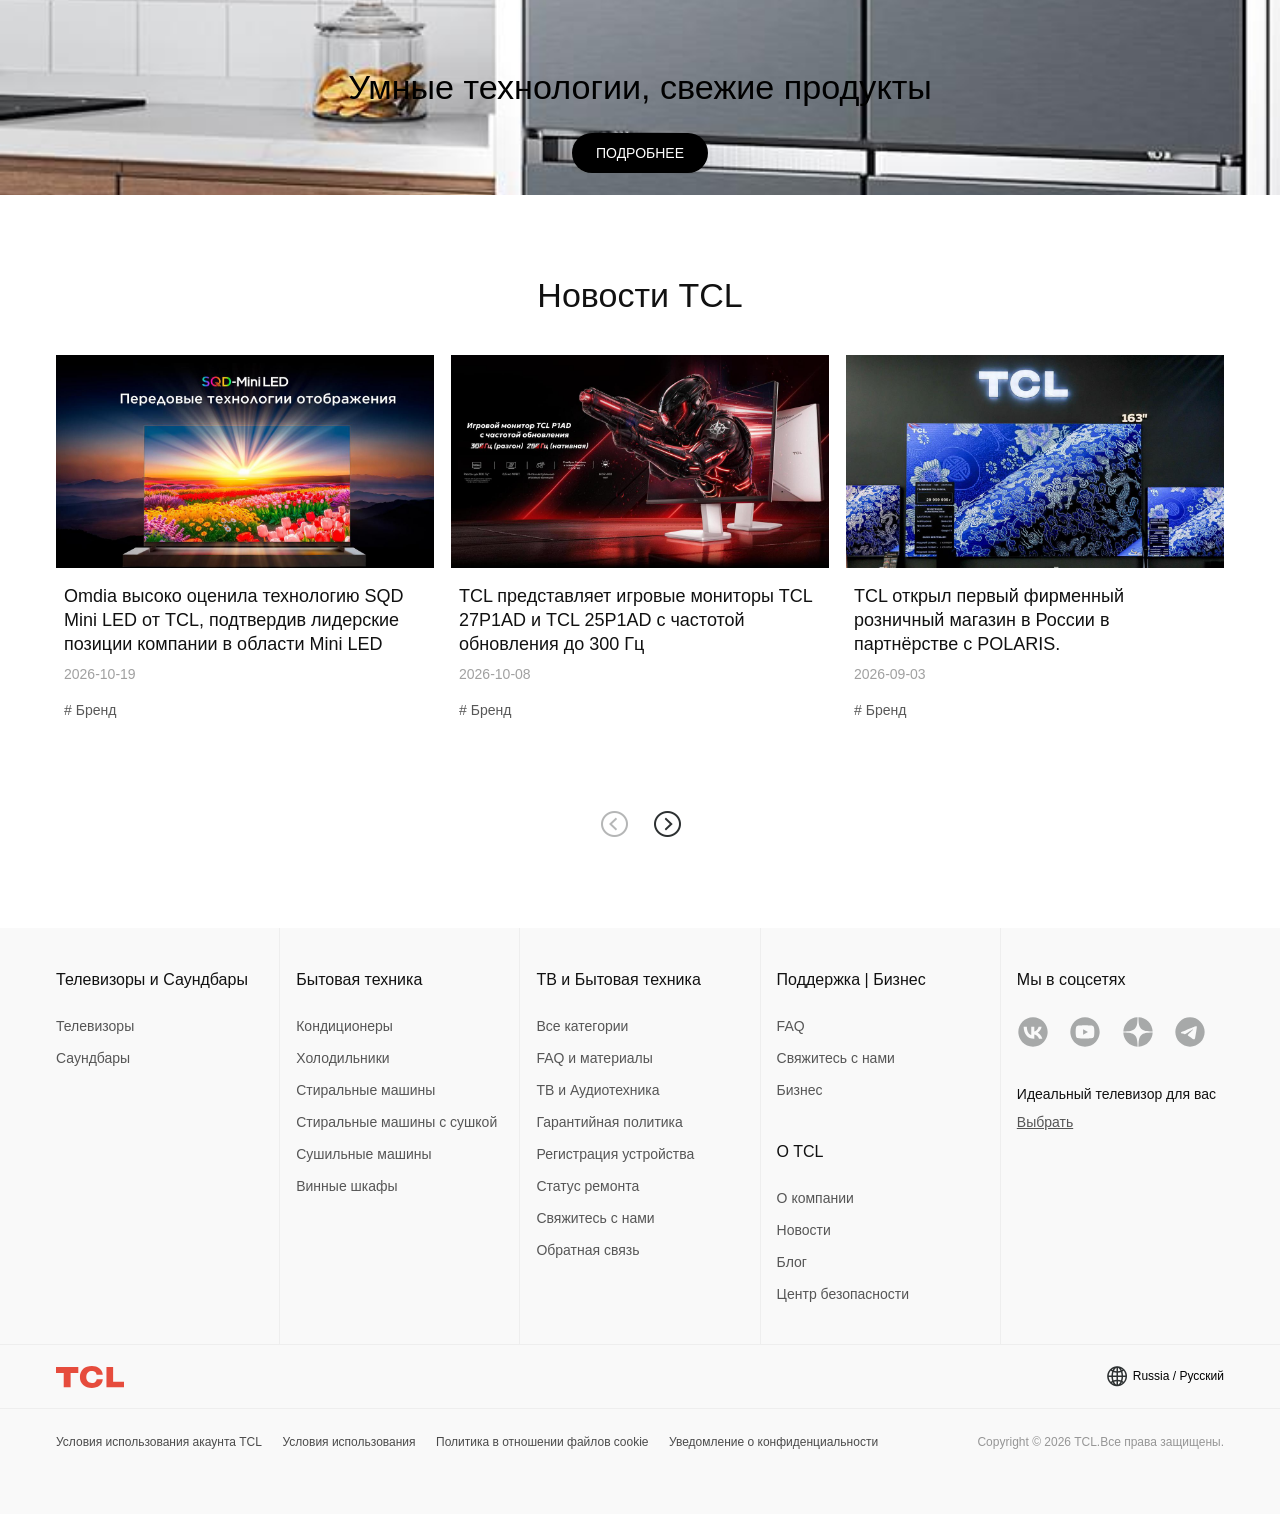
==== commit fbb231d0: "Fix support panel positioning on mobile viewports" ====
--- a/index.html
+++ b/index.html
@@ -4856,10 +4856,8 @@
   box-shadow:0 10px 30px rgba(0,0,0,.18); border:1px solid #e6e6e6;
   box-sizing:border-box; padding:14px 12px 12px; max-width:96vw; }
 .support-mega .sm-row { display:flex; gap:0; align-items:stretch; }
-.support-mega .sm-col { flex:1 1 0; min-width:0; padding:0 12px; box-sizing:border-box; }
-.support-mega .sm-col:first-child { padding-left:0; }
-.support-mega .sm-col:last-child { padding-right:0; }
-.support-mega .sm-col + .sm-col { border-left:1px solid #e6e6e6; }
+.support-mega .sm-col { flex:1 1 0; min-width:0; padding:0 12px; border-left:1px solid transparent; border-right:1px solid transparent; box-sizing:border-box; }
+.support-mega .sm-col:not(:last-child) { border-right-color:#e6e6e6; }
 .support-mega .sm-img { display:block; width:100%; height:auto; }
 .support-mega .sm-caption { margin:6px 0 0; color:#111; font-family:TCLSans-Unity-Book,sans-serif; font-size:14px; font-weight:400; line-height:20px; min-height:40px; letter-spacing:normal; text-transform:none; text-align:center; overflow-wrap:normal; word-break:normal; }
 .support-mega .sm-links { list-style:none; margin:8px 0 0; padding:0; text-align:center; position:relative; }
@@ -4872,9 +4870,8 @@
 @media (max-width:767px){ .support-mega { max-height:calc(100vh - 16px); overflow-y:auto; }
   .support-mega .sm-row { flex-wrap:wrap; gap:0; }
   .support-mega .sm-col { flex:1 1 50%; min-width:50%; }
-  .support-mega .sm-col:nth-child(odd) { padding-left:0; }
-  .support-mega .sm-col:nth-child(even) { padding-right:0; }
-  .support-mega .sm-col:nth-child(3) { border-left:0; }
+  .support-mega .sm-col:nth-child(2n) { border-right-color:transparent; }
+  .support-mega .sm-col:nth-child(2n+1):not(:last-child) { border-right-color:#e6e6e6; }
   .support-mega .sm-col:nth-child(n+3) { margin-top:14px; padding-top:14px; border-top:1px solid #e6e6e6; }
   .support-mega .sm-caption { font-size:13px; line-height:19px; min-height:38px; }
   .support-mega .sm-links li { margin:5px 0; }
